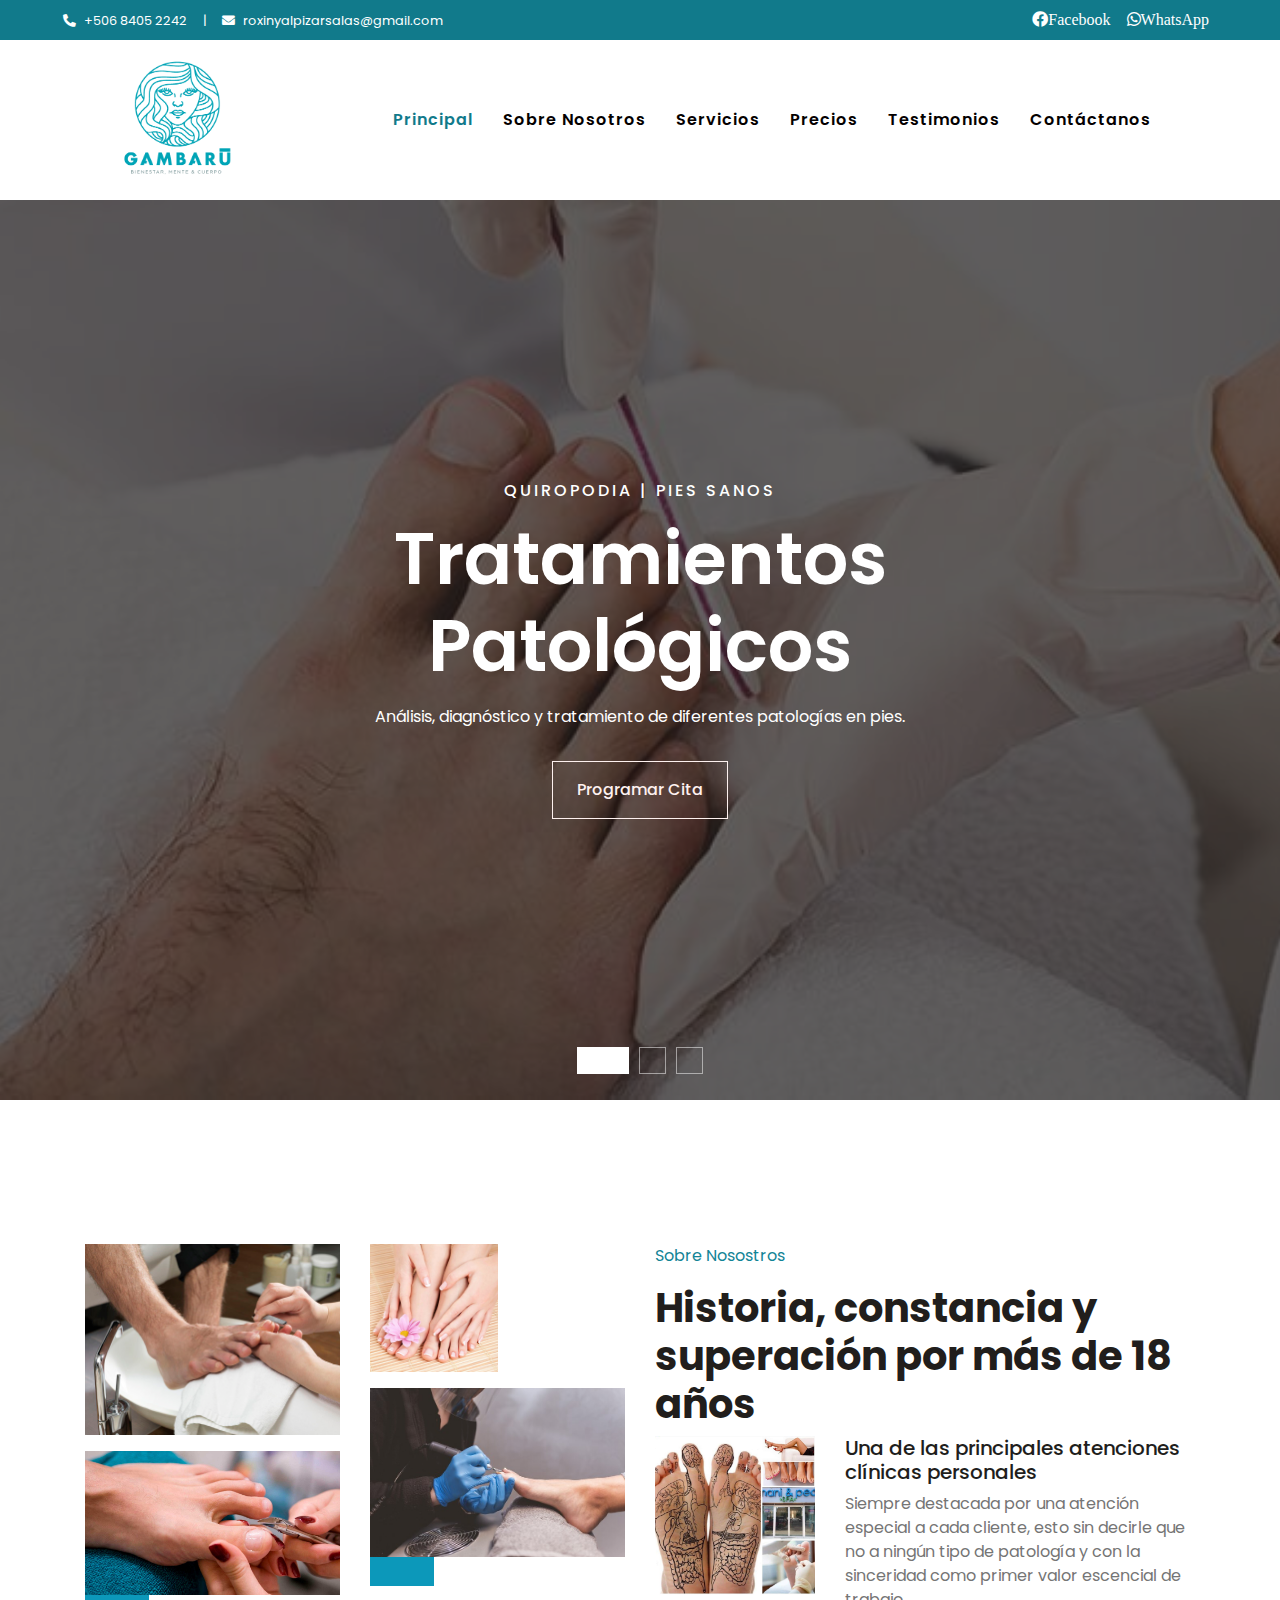
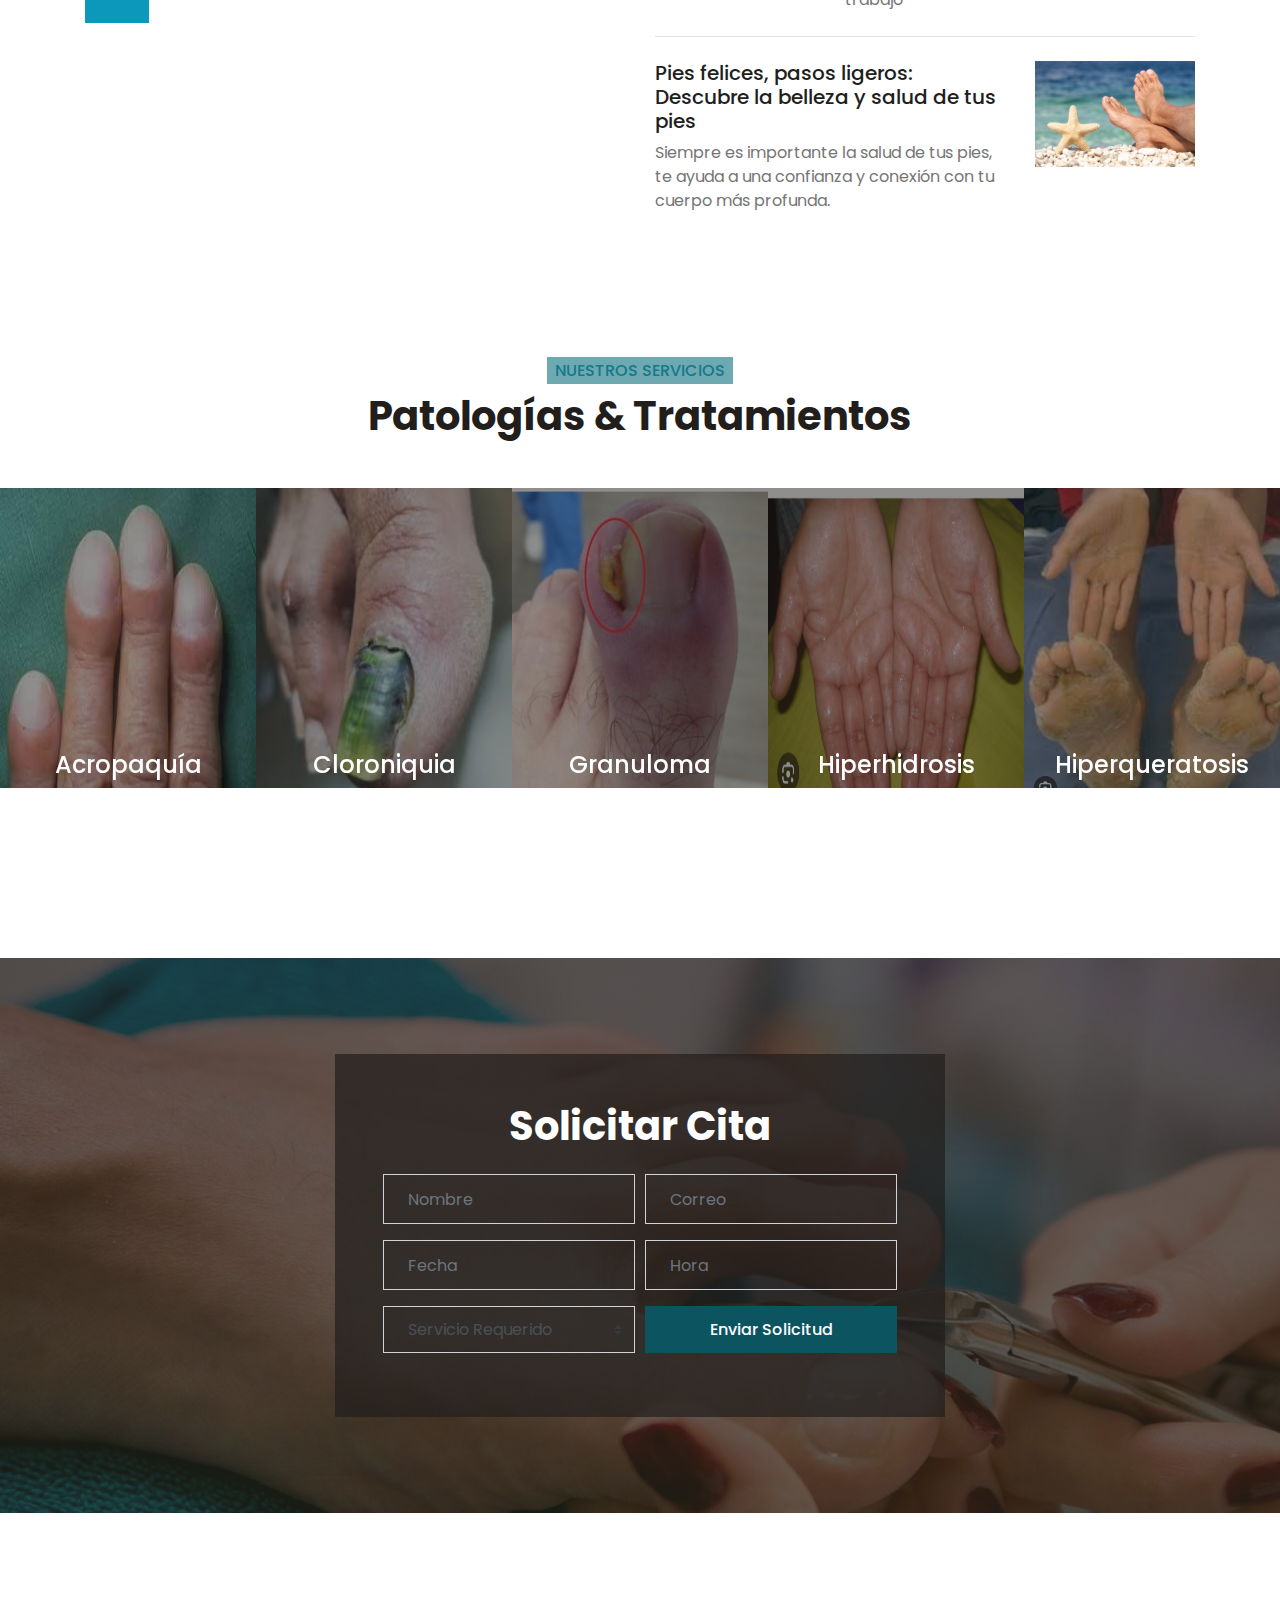
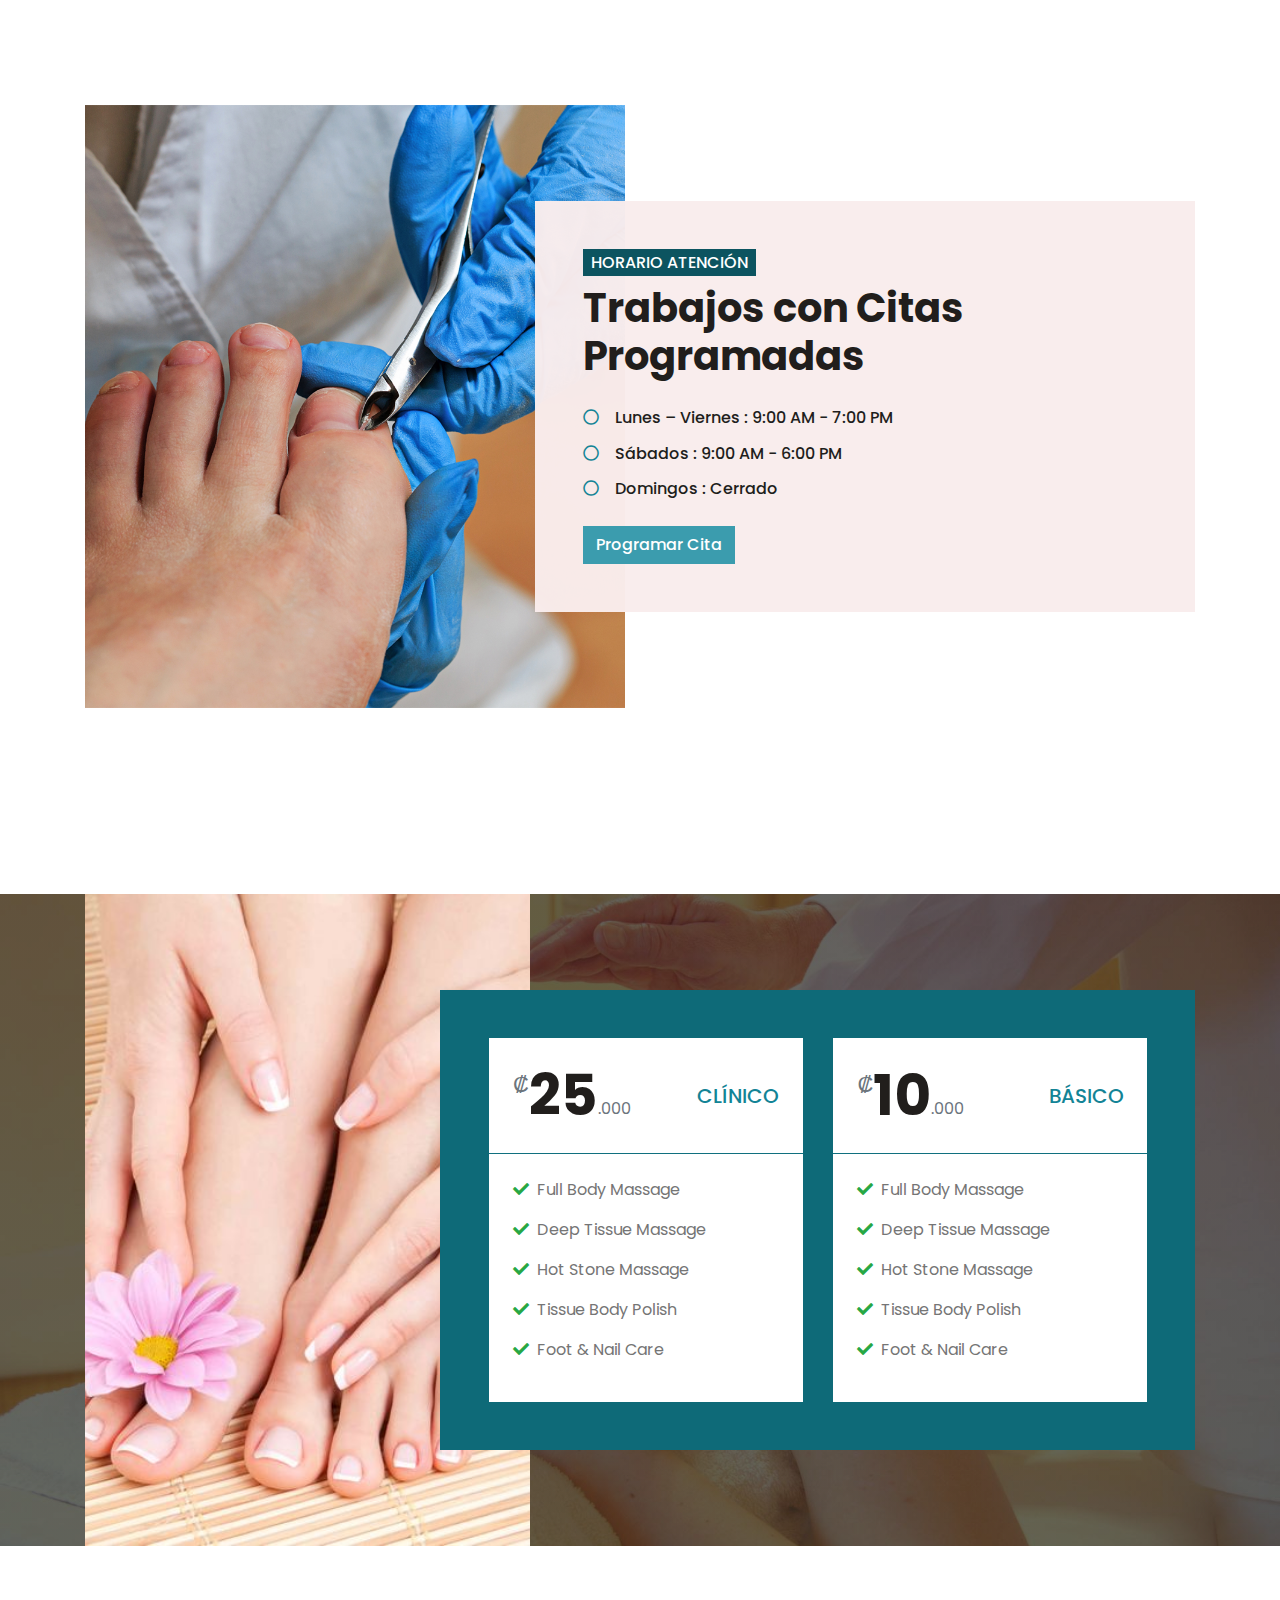
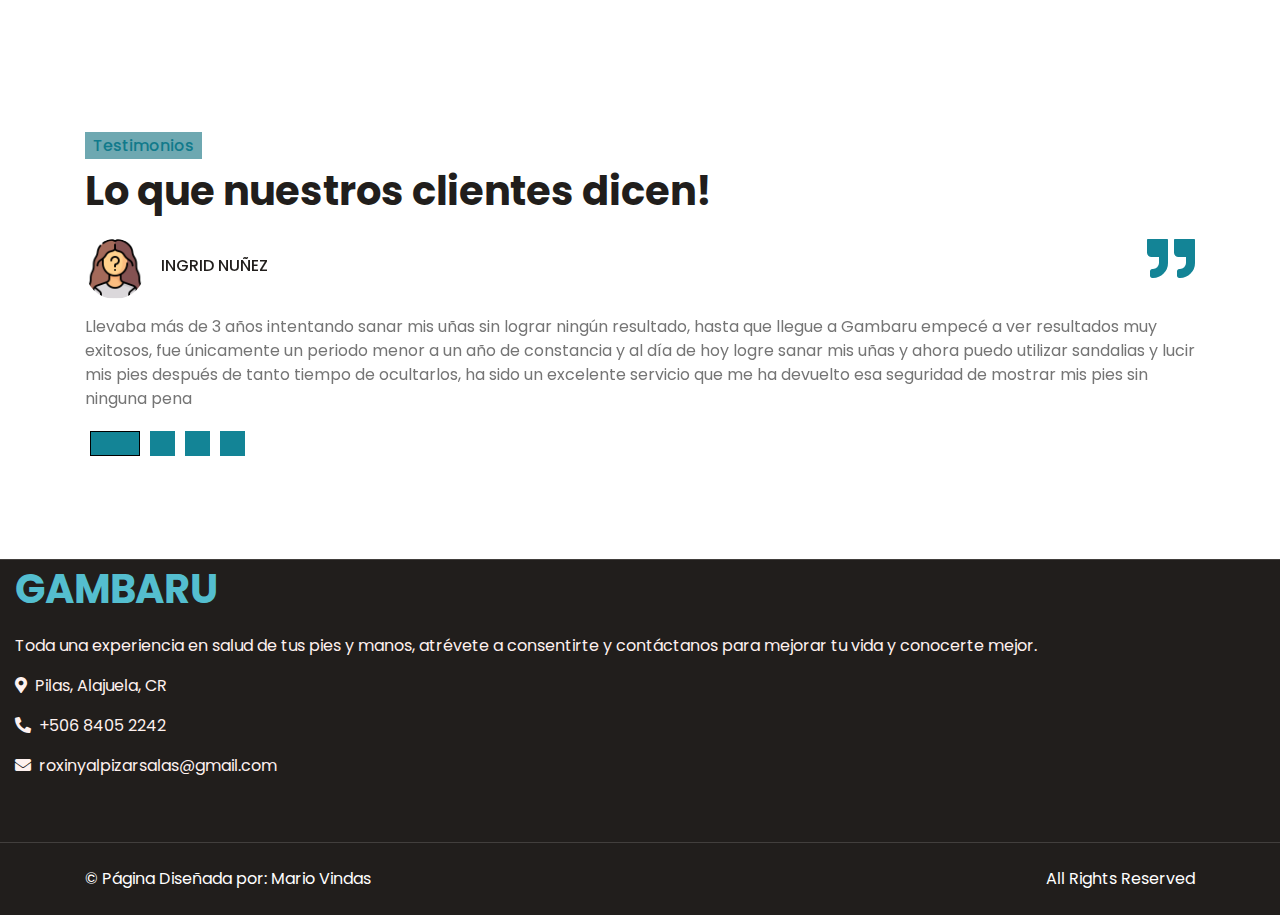
==== index.html @ f3745613 "avance2" ====
<!DOCTYPE html>
<html lang="en">

<head>
    <meta charset="utf-8">
    <title>GAMBARU - Quiropodia y Podología</title>
    <meta content="width=device-width, initial-scale=1.0" name="viewport">
    <meta content="Free HTML Templates" name="keywords">
    <meta content="Free HTML Templates" name="description">

    <!-- Favicon -->
    <link href="img/GAMBARU_LogoB_N.png" rel="icon">

    <!-- Google Web Fonts -->
    <link rel="preconnect" href="https://fonts.gstatic.com">
    <link href="https://fonts.googleapis.com/css2?family=Poppins:wght@400;500;600;700&display=swap" rel="stylesheet">

    <!-- Font Awesome -->
    <link href="https://cdnjs.cloudflare.com/ajax/libs/font-awesome/5.10.0/css/all.min.css" rel="stylesheet">

    <!-- Libraries Stylesheet -->
    <link href="lib/animate/animate.min.css" rel="stylesheet">
    <link href="lib/owlcarousel/assets/owl.carousel.min.css" rel="stylesheet">
    <link href="lib/tempusdominus/css/tempusdominus-bootstrap-4.min.css" rel="stylesheet" />

    <!-- Customized Bootstrap Stylesheet -->
    <link href="css/style.css" rel="stylesheet">
</head>

<body>
    <!-- Topbar Start -->
    <div class="container-fluid d-none d-lg-block" id="tpBar">
        <div class="row py-2 px-lg-5">
            <div class="col-lg-6 text-left mb-2 mb-lg-0">
                <div class="d-inline-flex align-items-center">
                    <small><i class="fa fa-phone-alt mr-2"></i>+506 8405 2242</small>
                    <small class="px-3">|</small>
                    <small><i class="fa fa-envelope mr-2"></i>roxinyalpizarsalas@gmail.com</small>
                </div>
            </div>
            <div class="col-lg-6 text-right" >
                <div class="d-inline-flex align-items-center">
                    <a class="text-primary px-2" href="https://www.facebook.com/roxiny.alpizar.1?mibextid=LQQJ4d" target="_blank">
                        <i class="fab fa-facebook" id="facImg">Facebook</i>
                    </a>
                    <a class="text-primary px-2" href="https://wa.me/84052242" target="_blank">
                        <i class="fab fa-whatsapp" id="WhatImg">WhatsApp</i>
                    </a>
                </div>
            </div>
        </div>
    </div>
    <!-- Topbar End -->


    <!-- Navbar Start -->
    <div class="container-fluid p-0">
        <nav class="navbar navbar-expand-lg bg-white navbar-light py-3 py-lg-0 px-lg-5">
            <a href="index.html" class="navbar-brand ml-lg-3">
                <img src="img/GAMBARU_LogoColor.png" alt="" id="imgNav">
            </a>
            <button type="button" class="navbar-toggler" data-toggle="collapse" data-target="#navbarCollapse">
                <span class="navbar-toggler-icon"></span>
            </button>
            <div class="collapse navbar-collapse justify-content-between px-lg-3" id="navbarCollapse">
                <div class="navbar-nav m-auto py-0">
                    <a href="index.html" class="nav-item nav-link active" id="colorNavFijo">Principal</a>
                    <a href="about.html" class="nav-item nav-link" id="colorNav">Sobre Nosotros</a>
                    <a href="service.html" class="nav-item nav-link" id="colorNav">Servicios</a>
                    <a href="price.html" class="nav-item nav-link" id="colorNav">Precios</a>
                    <a href="testimonial.html" class="nav-item nav-link" id="colorNav">Testimonios</a>
                    <a href="contact.html" class="nav-item nav-link" id="colorNav">Contáctanos</a>
                </div>
            </div>
        </nav>
    </div>
    <!-- Navbar End -->


    <!-- Carousel Start -->
    <div class="container-fluid p-0 mb-5 pb-5">
        <div id="header-carousel" class="carousel slide carousel-fade" data-ride="carousel">
            <ol class="carousel-indicators">
                <li data-target="#header-carousel" data-slide-to="0" class="active"></li>
                <li data-target="#header-carousel" data-slide-to="1"></li>
                <li data-target="#header-carousel" data-slide-to="2"></li>
            </ol>
            <div class="carousel-inner">
                <div class="carousel-item position-relative active" style="min-height: 100vh;">
                    <img class="position-absolute w-100 h-100" src="img/car1.jpg" style="object-fit: cover;">
                    <div class="carousel-caption d-flex flex-column align-items-center justify-content-center">
                        <div class="p-3" style="max-width: 900px;">
                            <h6 class="text-white text-uppercase mb-3 animate__animated animate__fadeInDown" style="letter-spacing: 3px;">Quiropodia | Pies Sanos</h6>
                            <h3 class="display-3 text-capitalize text-white mb-3">Tratamientos Patológicos</h3>
                            <p class="mx-md-5 px-5">Análisis, diagnóstico y tratamiento de diferentes patologías en pies.</p>
                            <a class="btn btn-outline-light py-3 px-4 mt-3 animate__animated animate__fadeInUp" href="#">Programar Cita</a>
                        </div>
                    </div>
                </div>
                <div class="carousel-item position-relative" style="min-height: 100vh;">
                    <img class="position-absolute w-100 h-100" src="img/car5.jpg" style="object-fit: cover;">
                    <div class="carousel-caption d-flex flex-column align-items-center justify-content-center">
                        <div class="p-3" style="max-width: 900px;">
                            <h6 class="text-white text-uppercase mb-3 animate__animated animate__fadeInDown" style="letter-spacing: 3px;">Quiropodia | Pies Sanos</h6>
                            <h3 class="display-3 text-capitalize text-white mb-3">Pedicure Clínico</h3>
                            <p class="mx-md-5 px-5">Estilo profundo, fino y delicado de trabajar tus pies y mantenerlos saludables</p>
                            <a class="btn btn-outline-light py-3 px-4 mt-3 animate__animated animate__fadeInUp" href="#">Programar Cita</a>
                        </div>
                    </div>
                </div>
                <div class="carousel-item position-relative" style="min-height: 100vh;">
                    <img class="position-absolute w-100 h-100" src="img/car4.jpg" style="object-fit: cover;">
                    <div class="carousel-caption d-flex flex-column align-items-center justify-content-center">
                        <div class="p-3" style="max-width: 900px;">
                            <h6 class="text-white text-uppercase mb-3 animate__animated animate__fadeInDown" style="letter-spacing: 3px;">Quiropodia | Pies & Manos Saludables</h6>
                            <h3 class="display-3 text-capitalize text-white mb-3">Pedicure y Manicure Básicos</h3>
                            <p class="mx-md-5 px-5">Forma clásica, más superficial y de igual manera importante, de mantener tus pies y manos con una salud estupenda</p>
                            <a class="btn btn-outline-light py-3 px-4 mt-3 animate__animated animate__fadeInUp" href="#">Programar Cita</a>
                        </div>
                    </div>
                </div>
            </div>
        </div>
    </div>
    <!-- Carousel End -->


   <!-- About Start -->
   <div class="container-xxl py-5">
    <div class="container">
        <div class="row g-5">
            <div class="col-lg-6">
                <div class="row g-3">
                    <div class="col-6 text-end">
                        <img class="img-fluid bg-white w-100 mb-3 wow fadeIn" data-wow-delay="0.1s" src="./img/abo1.jpg" alt="">
                        <img class="img-fluid bg-white w-100 wow fadeIn" data-wow-delay="0.2s" src="./img/abo2.jpg" alt="">
                        <img class="img-fluid bg-white w-25 wow fadeIn" data-wow-delay="0.2s" src="./img/color/0C98BA.jfif" alt="">
                    </div>
                    <div class="col-6">
                        <img class="img-fluid bg-white w-50 mb-3 wow fadeIn" data-wow-delay="0.3s" src="./img/abo3.jpg" alt="">
                        <img class="img-fluid bg-white w-100 wow fadeIn" data-wow-delay="0.4s" src="./img/abo4.jpg" alt="">
                        <img class="img-fluid bg-white w-25 wow fadeIn" data-wow-delay="0.2s" src="./img/color/0C98BA.jfif" alt="">
                    </div>
                </div>
            </div>
            <div class="col-lg-6 wow fadeIn" data-wow-delay="0.5s">
                <div class="section-title">
                    <p class="fs-5 fw-medium fst-italic text-primary">Sobre Nosostros</p>
                    <h1 class="display-6">Historia, constancia y superación por más de 18 años</h1>
                </div>
                <div class="row g-3 mb-4">
                    <div class="col-sm-4">
                        <img class="img-fluid bg-white w-100" src="./img/about3.jpg" alt="">
                    </div>
                    <div class="col-sm-8">
                        <h5>Una de las principales atenciones clínicas personales</h5>
                        <p class="mb-0">Siempre destacada por una atención especial a cada cliente, esto sin decirle que no a ningún tipo de patología y con la sinceridad como primer valor escencial de trabajo</p>
                    </div>
                </div>
                <div class="border-top mb-4"></div>
                <div class="row g-3">
                    <div class="col-sm-8">
                        <h5>Pies felices, pasos ligeros: Descubre la belleza y salud de tus pies</h5>
                        <p class="mb-0">Siempre es importante la salud de tus pies, te ayuda a una confianza y conexión con tu cuerpo más profunda.</p>
                    </div>
                    <div class="col-sm-4">
                        <img class="img-fluid bg-white w-100" src="./img/about2.jpg" alt="">
                    </div>
                </div>
            </div>
        </div>
        <div class="row g-5">
            
        </div>
    </div>
    </div>
    <!-- About End -->


    <!-- Servicios Start -->
    <div class="container-fluid px-0 py-5 my-5">
        <div class="row mx-0 justify-content-center text-center">
            <div class="col-lg-6">
                <h6 class="d-inline-block  text-uppercase py-1 px-2" id="testTitle">Nuestros Servicios</h6>
                <h1>Patologías & Tratamientos</h1>
            </div>
        </div>
        <div class="owl-carousel service-carousel">
            <div class="service-item position-relative">
                <img class="img-fluid-pat" src="./img/servicios/Acropaquía.jpeg" alt="">
                <div class="service-text text-center">
                    <h4 class="text-white font-weight-medium px-3">Acropaquía</h4>
                    
                    <div class="w-100 bg-white text-center p-4" >
                        <a class="btn btn-primary" href="">Leer más</a>
                    </div>
                </div>
            </div>
            <div class="service-item position-relative">
                <img class="img-fluid-pat" src="./img/servicios/Cloroniquia.jpeg" alt="">
                <div class="service-text text-center">
                    <h4 class="text-white font-weight-medium px-3">Cloroniquia</h4>
                    
                    <div class="w-100 bg-white text-center p-4" >
                        <a class="btn btn-primary" href="">Leer más</a>
                    </div>
                </div>
            </div>
            <div class="service-item position-relative">
                <img class="img-fluid-pat" src="./img/servicios/Granuloma.jpeg" alt="">
                <div class="service-text text-center">
                    <h4 class="text-white font-weight-medium px-3">Granuloma</h4>
                    
                    <div class="w-100 bg-white text-center p-4" >
                        <a class="btn btn-primary" href="">Leer más</a>
                    </div>
                </div>
            </div>
            <div class="service-item position-relative">
                <img class="img-fluid-pat" src="./img/servicios/Hiperhidrosis.jpeg" alt="">
                <div class="service-text text-center">
                    <h4 class="text-white font-weight-medium px-3">Hiperhidrosis</h4>
                    
                    <div class="w-100 bg-white text-center p-4" >
                        <a class="btn btn-primary" href="">Leer más</a>
                    </div>
                </div>
            </div>
            <div class="service-item position-relative">
                <img class="img-fluid-pat" src="./img/servicios/Hiperqueratosis.jpeg" alt="">
                <div class="service-text text-center">
                    <h4 class="text-white font-weight-medium px-3">Hiperqueratosis</h4>
                    
                    <div class="w-100 bg-white text-center p-4" >
                        <a class="btn btn-primary" href="">Leer más</a>
                    </div>
                </div>
            </div>
            <div class="service-item position-relative">
                <img class="img-fluid-pat" src="./img/servicios/Melanoma.jpeg" alt="">
                <div class="service-text text-center">
                    <h4 class="text-white font-weight-medium px-3">Melanoma</h4>
                    
                    <div class="w-100 bg-white text-center p-4" >
                        <a class="btn btn-primary" href="">Leer más</a>
                    </div>
                </div>
            </div>
            <div class="service-item position-relative">
                <img class="img-fluid-pat" src="./img/servicios/Melanoquia.jpeg" alt="">
                <div class="service-text text-center">
                    <h4 class="text-white font-weight-medium px-3">Melanoquia</h4>
                    
                    <div class="w-100 bg-white text-center p-4" >
                        <a class="btn btn-primary" href="">Leer más</a>
                    </div>
                </div>
            </div>
            <div class="service-item position-relative">
                <img class="img-fluid-pat" src="./img/servicios/Onicocriptosis.jpeg" alt="">
                <div class="service-text text-center">
                    <h4 class="text-white font-weight-medium px-3">Onicocriptosis</h4>
                    
                    <div class="w-100 bg-white text-center p-4" >
                        <a class="btn btn-primary" href="">Leer más</a>
                    </div>
                </div>
            </div>
            <div class="service-item position-relative">
                <img class="img-fluid-pat" src="./img/servicios/onicodistroficas.jpeg" alt="">
                <div class="service-text text-center">
                    <h4 class="text-white font-weight-medium px-3">Onicodistroficas</h4>
                    
                    <div class="w-100 bg-white text-center p-4" >
                        <a class="btn btn-primary" href="">Leer más</a>
                    </div>
                </div>
            </div>
            <div class="service-item position-relative">
                <img class="img-fluid-pat" src="./img/servicios/Onicofosis.jpeg" alt="">
                <div class="service-text text-center">
                    <h4 class="text-white font-weight-medium px-3">Onicofosis</h4>
                    
                    <div class="w-100 bg-white text-center p-4" >
                        <a class="btn btn-primary" href="">Leer más</a>
                    </div>
                </div>
            </div>
            <div class="service-item position-relative">
                <img class="img-fluid-pat" src="./img/servicios/Onicolisis.jpeg" alt="">
                <div class="service-text text-center">
                    <h4 class="text-white font-weight-medium px-3">Onicolisis</h4>
                    
                    <div class="w-100 bg-white text-center p-4" >
                        <a class="btn btn-primary" href="">Leer más</a>
                    </div>
                </div>
            </div>
            <div class="service-item position-relative">
                <img class="img-fluid-pat" src="./img/servicios/Onicomadesis.jpeg" alt="">
                <div class="service-text text-center">
                    <h4 class="text-white font-weight-medium px-3">Onicomadesis</h4>
                    
                    <div class="w-100 bg-white text-center p-4" >
                        <a class="btn btn-primary" href="">Leer más</a>
                    </div>
                </div>
            </div>
            <div class="service-item position-relative">
                <img class="img-fluid-pat" src="./img/servicios/Onicomicosis.jpeg" alt="">
                <div class="service-text text-center">
                    <h4 class="text-white font-weight-medium px-3">Onicomicosis</h4>
                    
                    <div class="w-100 bg-white text-center p-4" >
                        <a class="btn btn-primary" href="">Leer más</a>
                    </div>
                </div>
            </div>
            <div class="service-item position-relative">
                <img class="img-fluid-pat" src="./img/servicios/Onicotilomania.jpeg" alt="">
                <div class="service-text text-center">
                    <h4 class="text-white font-weight-medium px-3">Onicotilomania</h4>
                    
                    <div class="w-100 bg-white text-center p-4" >
                        <a class="btn btn-primary" href="">Leer más</a>
                    </div>
                </div>
            </div>
            <div class="service-item position-relative">
                <img class="img-fluid-pat" src="./img/servicios/Paroniquia aguda y crónica.jpeg" alt="">
                <div class="service-text text-center">
                    <h4 class="text-white font-weight-medium px-3">Paroniquia</h4>
                    
                    <div class="w-100 bg-white text-center p-4" >
                        <a class="btn btn-primary" href="">Leer más</a>
                    </div>
                </div>
            </div>
            <div class="service-item position-relative">
                <img class="img-fluid-pat" src="./img/servicios/Pie de atleta.jpeg" alt="">
                <div class="service-text text-center">
                    <h4 class="text-white font-weight-medium px-3">Pie de atleta</h4>
                    
                    <div class="w-100 bg-white text-center p-4" >
                        <a class="btn btn-primary" href="">Leer más</a>
                    </div>
                </div>
            </div>
            <div class="service-item position-relative">
                <img class="img-fluid-pat" src="./img/servicios/Retroniquia.jpeg" alt="">
                <div class="service-text text-center">
                    <h4 class="text-white font-weight-medium px-3">Retroniquia</h4>
                    <div class="w-100 bg-white text-center p-4" >
                        <a class="btn btn-primary" href="">Leer más</a>
                    </div>
                </div>
            </div>
            <div class="service-item position-relative">
                <img class="img-fluid-pat" src="./img/servicios/Uñas terry.jpeg" alt="">
                <div class="service-text text-center">
                    <h4 class="text-white font-weight-medium px-3">Uñas terry</h4>
                    
                    <div class="w-100 bg-white text-center p-4" >
                        <a class="btn btn-primary" href="">Leer más</a>
                    </div>
                </div>
            </div>
        </div>
        <div class="espacio">
        </div>
        <div class="row justify-content-center bg-appointment mx-0">
            <div class="col-lg-6 py-5">
                <div class="p-5 my-5" style="background: rgba(33, 30, 28, 0.7);">
                    <h1 class="text-white text-center mb-4">Solicitar Cita</h1>
                    <form>
                        <div class="form-row">
                            <div class="col-sm-6">
                                <div class="form-group">
                                    <input type="text" class="form-control bg-transparent p-4" placeholder="Nombre" required="required" />
                                </div>
                            </div>
                            <div class="col-sm-6">
                                <div class="form-group">
                                    <input type="email" class="form-control bg-transparent p-4" placeholder="Correo" required="required" />
                                </div>
                            </div>
                        </div>
                        <div class="form-row">
                            <div class="col-sm-6">
                                <div class="form-group">
                                    <div class="date" id="date" data-target-input="nearest">
                                        <input type="text" class="form-control bg-transparent p-4 datetimepicker-input" placeholder="Fecha" data-target="#date" data-toggle="datetimepicker"/>
                                    </div>
                                </div>
                            </div>
                            <div class="col-sm-6">
                                <div class="form-group">
                                    <div class="time" id="time" data-target-input="nearest">
                                        <input type="text" class="form-control bg-transparent p-4 datetimepicker-input" placeholder="Hora" data-target="#time" data-toggle="datetimepicker"/>
                                    </div>
                                </div>
                            </div>
                        </div>
                        <div class="form-row">
                            <div class="col-sm-6">
                                <div class="form-group">
                                    <select class="custom-select bg-transparent px-4" style="height: 47px;">
                                        <option selected>Servicio Requerido</option>
                                        <option value="1">Quiropodia</option>
                                        <option value="2">Manicura</option>
                                        <option value="3">Otros Servicios</option>
                                    </select>
                                </div>
                            </div>
                            <div class="col-sm-6">
                                <button class="btn btn-primary btn-block" type="submit" style="height: 47px;" id="horAten">Enviar Solicitud</button>
                            </div>
                        </div>
                    </form>
                </div>
            </div>
        </div>
    </div>
    <!-- Servicios End -->

    
    <!-- Horas de Servicio Start -->
    <div class="container-fluid py-5">
        <div class="container py-5">
            <div class="row">
                <div class="col-lg-6" style="min-height: 500px;">
                    <div class="position-relative h-100">
                        <img class="position-absolute w-100 h-100" src="img/Podologiaareaespecifica.png" style="object-fit: cover;">
                    </div>
                </div>
                <div class="col-lg-6 pt-5 pb-lg-5">
                    <div class="hours-text p-4 p-lg-5 my-lg-5" id="cuadHor">
                        <h6 class="d-inline-block text-white text-uppercase  py-1 px-2" id="horAten">Horario Atención</h6>
                        <h1 class="mb-4">Trabajos con Citas Programadas</h1>
                        <ul class="list-inline">
                            <li class="h6 py-1"><i class="far fa-circle text-primary mr-3"></i>Lunes – Viernes : 9:00 AM - 7:00 PM</li>
                            <li class="h6 py-1"><i class="far fa-circle text-primary mr-3"></i>Sábados : 9:00 AM - 6:00 PM</li>
                            <li class="h6 py-1"><i class="far fa-circle text-primary mr-3"></i>Domingos : Cerrado</li>
                        </ul>
                        <a href="" class="btn btn-primary mt-2" id="horAtenBut">Programar Cita</a>
                    </div>
                </div>
            </div>
        </div>
    </div>
    <!--  Horas de Servicio End -->


    <!-- Pricing Start -->
    <div class="container-fluid bg-pricing" style="margin: 90px 0;">
        <div class="container">
            <div class="row">
                <div class="col-lg-5" style="min-height: 500px;">
                    <div class="position-relative h-100">
                        <img class="position-absolute w-100 h-100" src="./img/abo3.jpg" style="object-fit: cover;">
                    </div>
                </div>
                <div class="col-lg-7 pt-5 pb-lg-5">
                    <div class="pricing-text p-4 p-lg-5 my-lg-5" id="cuadPrec">
                        <div class="owl-carousel pricing-carousel">
                            <div class="bg-white" >
                                <div class="d-flex align-items-center justify-content-between border-bottom border-primary p-4" id="borderColor">
                                    <h1 class="display-4 mb-0">
                                        <small class="align-top text-muted font-weight-medium" style="font-size: 22px; line-height: 45px;">₡</small>25<small class="align-bottom text-muted font-weight-normal" style="font-size: 16px; line-height: 40px;">.000</small>
                                    </h1>
                                    <h5 class="text-primary text-uppercase m-0">Clínico</h5>
                                </div>
                                <div class="p-4" >
                                    <p><i class="fa fa-check text-success mr-2"></i>Full Body Massage</p>
                                    <p><i class="fa fa-check text-success mr-2"></i>Deep Tissue Massage</p>
                                    <p><i class="fa fa-check text-success mr-2"></i>Hot Stone Massage</p>
                                    <p><i class="fa fa-check text-success mr-2"></i>Tissue Body Polish</p>
                                    <p><i class="fa fa-check text-success mr-2"></i>Foot & Nail Care</p>
                                </div>
                            </div>
                            <div class="bg-white">
                                <div class="d-flex align-items-center justify-content-between border-bottom border-primary p-4">
                                    <h1 class="display-4 mb-0">
                                        <small class="align-top text-muted font-weight-medium" style="font-size: 22px; line-height: 45px;">₡</small>10<small class="align-bottom text-muted font-weight-normal" style="font-size: 16px; line-height: 40px;">.000</small>
                                    </h1>
                                    <h5 class="text-primary text-uppercase m-0">Básico</h5>
                                </div>
                                <div class="p-4">
                                    <p><i class="fa fa-check text-success mr-2"></i>Full Body Massage</p>
                                    <p><i class="fa fa-check text-success mr-2"></i>Deep Tissue Massage</p>
                                    <p><i class="fa fa-check text-success mr-2"></i>Hot Stone Massage</p>
                                    <p><i class="fa fa-check text-success mr-2"></i>Tissue Body Polish</p>
                                    <p><i class="fa fa-check text-success mr-2"></i>Foot & Nail Care</p>
                                </div>
                            </div>
                            <div class="bg-white">
                                <div class="d-flex align-items-center justify-content-between border-bottom border-primary p-4">
                                    <h1 class="display-4 mb-0">
                                        <small class="align-top text-muted font-weight-medium" style="font-size: 22px; line-height: 45px;">₡</small>8<small class="align-bottom text-muted font-weight-medium" style="font-size: 16px; line-height: 40px;">.000</small>
                                    </h1>
                                    <h5 class="text-primary text-uppercase m-0">Manicura</h5>
                                </div>
                                <div class="p-4">
                                    <p><i class="fa fa-check text-success mr-2"></i>Full Body Massage</p>
                                    <p><i class="fa fa-check text-success mr-2"></i>Deep Tissue Massage</p>
                                    <p><i class="fa fa-check text-success mr-2"></i>Hot Stone Massage</p>
                                    <p><i class="fa fa-check text-success mr-2"></i>Tissue Body Polish</p>
                                    <p><i class="fa fa-check text-success mr-2"></i>Foot & Nail Care</p>
                                </div>
                            </div>
                        </div>
                    </div>
                </div>
            </div>
        </div>
    </div>
    <!-- Pricing End -->
 


    <!-- Testimonial Start -->
    <div class="container-fluid py-5">
        <div class="container py-5">
            <div class="row align-items-center">
                <div class="col-lg-12">
                    <h6 class="d-inline-block  py-1 px-2" id="testTitle">Testimonios</h6>
                    <h1 class="mb-4">Lo que nuestros clientes dicen!</h1>
                    <div class="owl-carousel testimonial-carousel">
                        <div class="position-relative">
                            <i class="fa fa-3x fa-quote-right  position-absolute" style="top: -6px; right: 0;" id="iconTest"></i>
                            <div class="d-flex align-items-center mb-3">
                                <img class="img-fluid rounded-circle" src="./img/anonimaMujer.png" style="width: 60px; height: 60px;" alt="">
                                <div class="ml-3">
                                    <h6 class="text-uppercase">Ingrid Nuñez</h6>
                                </div>
                            </div>
                            <p class="m-0">Llevaba más de 3 años intentando sanar mis uñas sin lograr ningún resultado, hasta que llegue a Gambaru empecé a ver  resultados muy exitosos, fue únicamente un periodo menor a un año de constancia y al día de hoy logre sanar mis uñas y ahora puedo utilizar sandalias y lucir mis pies después de tanto tiempo de ocultarlos, ha sido un excelente servicio que me ha devuelto esa seguridad de mostrar mis pies sin ninguna pena</p>
                        </div>
                        <div class="position-relative">
                            <i class="fa fa-3x fa-quote-right  position-absolute" style="top: -6px; right: 0;" id="iconTest"></i>
                            <div class="d-flex align-items-center mb-3">
                                <img class="img-fluid rounded-circle" src="img/anonimoHombre.jpg" style="width: 60px; height: 60px;" alt="">
                                <div class="ml-3">
                                    <h6 class="text-uppercase">Johnny Jimenez</h6>
                                    
                                </div>
                            </div>
                            <p class="m-0">La atención, la calidez, la calidad del servicio, y el resultado final es por mucho extraordinario. He probado este mismo servicio en otros lugares y ninguno se compara con el de Roxiny por lo que no lo cambio por nada. Desde entonces mis pies han mejorado sustancialmente eso sin contar con lo relajados que quedan despues del masaje que es un plus que no lo ofrece la competencia. La recomiendo al 100% y les aseguro que no quedaran defraudados.</p>
                        </div>
                        <div class="position-relative">
                            <i class="fa fa-3x fa-quote-right position-absolute" style="top: -6px; right: 0;" id="iconTest"></i>
                            <div class="d-flex align-items-center mb-3">
                                <img class="img-fluid rounded-circle" src="img/anonimoH2.jpg" style="width: 60px; height: 60px;" alt="">
                                <div class="ml-3">
                                    <h6 class="text-uppercase">Rubén Ramírez</h6>
                                    
                                </div>
                            </div>
                            <p class="m-0">La experiencia con mi manicurista fue relajante y logró dejarme las manos y uñas en excelente estado. Su habilidad para crear un ambiente relajante y brindar un servicio cuidadoso seguramente destaca.</p>
                        </div>
                        <div class="position-relative">
                            <i class="fa fa-3x fa-quote-right position-absolute" style="top: -6px; right: 0;" id="iconTest"></i>
                            <div class="d-flex align-items-center mb-3">
                                <img class="img-fluid rounded-circle" src="img/anonimoH2.jpg" style="width: 60px; height: 60px;" alt="">
                                <div class="ml-3">
                                    <h6 class="text-uppercase">Cristopher Cubero</h6>
                                    
                                </div>
                            </div>
                            <p class="m-0">Tenía un callo en punta que yo mismo me lo quitaba constantemente, sin embargo, cada vez se hacía más grande y más molesto, me dieron muy buenas referencias de Gambaru, y en cuestión de pocas sesiones mi callo desapareció, además de que me di cuenta que cortaba mal mis uñas y desde que se corrigió no se volvió a clavar esos picos dolorosos, les recomiendo mucho Gambaru, por que además de lo profesional, se van ahorrar muchísimo dinero sanando sus uñas</p>
                        </div>
                    </div>
                </div>
            </div>
        </div>
    </div>
    <!-- Testimonial End -->


    <!-- Footer Start -->
    <div class="container-fluid bg-dark text-light border-top" style="border-color: rgba(256, 256, 256, .15) !important;">
        <div class="row">
            <div class="col-lg-12 pr-lg-5 mb-5">
                <a href="index.html" class="navbar-brand">
                    <h1 class="mb-3" id="footTitle">GAMBARU</h1>
                </a>
                <p>Toda una experiencia en salud de tus pies y manos, atrévete a consentirte y contáctanos para mejorar tu vida y conocerte mejor.</p>
                <p><i class="fa fa-map-marker-alt mr-2"></i>Pilas, Alajuela, CR</p>
                <p><i class="fa fa-phone-alt mr-2"></i>+506 8405 2242</p>
                <p><i class="fa fa-envelope mr-2"></i>roxinyalpizarsalas@gmail.com</p>
            </div>
            
        </div>
    </div>
    <div class="container-fluid bg-dark text-light border-top py-4" style="border-color: rgba(256, 256, 256, .15) !important;">
        <div class="container">
            <div class="row">
                <div class="col-md-6 text-center text-md-left mb-3 mb-md-0">
                    <p class="m-0 text-white">&copy; <a href="#">Página Diseñada por: Mario Vindas</a></p>
                </div>
                <div class="col-md-6 text-center text-md-right">
                    <p class="m-0 text-white"> <a href="https://htmlcodex.com">All Rights Reserved</a></p>
                </div>
            </div>
        </div>
    </div>
    <!-- Footer End -->


    <!-- Back to Top -->
    <a href="#" class="btn btn-lg btn-primary back-to-top" id="butBacktop"><i class="fa fa-angle-double-up"></i></a>
   
   
    <!-- JavaScript Libraries -->
    <script src="https://code.jquery.com/jquery-3.4.1.min.js"></script>
    <script src="https://stackpath.bootstrapcdn.com/bootstrap/4.4.1/js/bootstrap.bundle.min.js"></script>
    <script src="lib/easing/easing.min.js"></script>
    <script src="lib/waypoints/waypoints.min.js"></script>
    <script src="lib/counterup/counterup.min.js"></script>
    <script src="lib/owlcarousel/owl.carousel.min.js"></script>
    <script src="lib/tempusdominus/js/moment.min.js"></script>
    <script src="lib/tempusdominus/js/moment-timezone.min.js"></script>
    <script src="lib/tempusdominus/js/tempusdominus-bootstrap-4.min.js"></script>

    <!-- Contact Javascript File -->
    <script src="mail/jqBootstrapValidation.min.js"></script>
    <script src="mail/contact.js"></script>

    <!-- Template Javascript -->
    <script src="js/main.js"></script>


</body>

</html>
---- css/style.css ----
/******* Bootstrap Theming ********/
/*!
 * Bootstrap v4.5.3 (https://getbootstrap.com/)
 * Copyright 2011-2020 The Bootstrap Authors
 * Copyright 2011-2020 Twitter, Inc.
 * Licensed under MIT (https://github.com/twbs/bootstrap/blob/main/LICENSE)
 */
 .espacio{
  height: 170px;
 }
 #servTitle{
  background-color: rgba(16, 112, 127, 0.608);
}
#cuadPrec{
  background-color: #0e6a78;
}
#borderColor{
  border-bottom: #138496;
  border-bottom-color: #138496;
}
#horAten{
  background-color: #0c5460;
  border-color: #0c5460;
}
#horAtenBut{
  background-color: #3b9cae;
  border-color: #3b9cae;
}
#cuadHor{
  background-color: rgba(249, 237, 237, 0.977);
  color: white;
}
#horAtenBut:hover{
  background-color: #1f4f57;
  border-color: #1f4f57;
}
#cuadColo{
  background-color: #138496;
  border-color: #138496;
}
#imgPat{
  margin: auto;
}
 #facImg{
  color: #FFFFFF;
 }
 #facImg:hover{
  color: rgb(13, 4, 190)
 }
 #WhatImg{
  color: #FFFFFF;
 }
 #WhatImg:hover{
  color: rgb(26, 190, 4);
 }
#tpBar{
  background-color: #117a8b;
  color: #FFFFFF;
}
#colorNavFijo{
  color: #117a8b;
}
#btnColor{
  background-color: #138496;
  border: #138496;
}
#colorNav{
  color: #040000;
}
#colorNav:hover{
  color: #117a8b;
}
#imgNav{
  width: auto;
  height: 150px;
}
:root {
  --blue: #007bzf;
  --indigo: #6610f2;
  --purple: #6f42c1;
  --pink: #e83e8c;
  --red: #dc3545;
  --orange: #fd7e14;
  --yellow: #ffc107;
  --green: #28a745;
  --teal: #20c997;
  --cyan: #17a2b8;
  --white: #fff;
  --gray: #6c757d;
  --gray-dark: #343a40;
  --primary: #92e1f9;
  --secondary: #6EBBF6;
  --success: #28a745;
  --info: #17a2b8;
  --warning: #ffc107;
  --danger: #dc3545;
  --light: #FEF1EF;
  --dark: #211E1C;
  --breakpoint-xs: 0;
  --breakpoint-sm: 576px;
  --breakpoint-md: 768px;
  --breakpoint-lg: 992px;
  --breakpoint-xl: 1200px;
  --font-family-sans-serif: "Poppins", sans-serif;
  --font-family-monospace: SFMono-Regular, Menlo, Monaco, Consolas, "Liberation Mono", "Courier New", monospace;
}


*,
*::before,
*::after {
  box-sizing: border-box;
}
#footTitle{
  color: #54becf;
}
#testTitle{
  background-color: rgba(16, 112, 127, 0.608);
  color: #117a8b;
}

html {
  font-family: sans-serif;
  line-height: 1.15;
  -webkit-text-size-adjust: 100%;
  -webkit-tap-highlight-color: rgba(0, 0, 0, 0);
}

article, aside, figcaption, figure, footer, header, hgroup, main, nav, section {
  display: block;
}

body {
  margin: 0;
  font-family: "Poppins", sans-serif;
  font-size: 1rem;
  font-weight: 400;
  line-height: 1.5;
  color: #757575;
  text-align: left;
  background-color: #fff;
}

[tabindex="-1"]:focus:not(:focus-visible) {
  outline: 0 !important;
}

hr {
  box-sizing: content-box;
  height: 0;
  overflow: visible;
}

h1, h2, h3, h4, h5, h6 {
  margin-top: 0;
  margin-bottom: 0.5rem;
}

p {
  margin-top: 0;
  margin-bottom: 1rem;
}

abbr[title],
abbr[data-original-title] {
  text-decoration: underline;
  text-decoration: underline dotted;
  cursor: help;
  border-bottom: 0;
  text-decoration-skip-ink: none;
}

address {
  margin-bottom: 1rem;
  font-style: normal;
  line-height: inherit;
}

ol,
ul,
dl {
  margin-top: 0;
  margin-bottom: 1rem;
}

ol ol,
ul ul,
ol ul,
ul ol {
  margin-bottom: 0;
}

dt {
  font-weight: 700;
}

dd {
  margin-bottom: .5rem;
  margin-left: 0;
}

blockquote {
  margin: 0 0 1rem;
}

b,
strong {
  font-weight: bolder;
}

small {
  font-size: 80%;
}

sub,
sup {
  position: relative;
  font-size: 75%;
  line-height: 0;
  vertical-align: baseline;
}

sub {
  bottom: -.25em;
}

sup {
  top: -.5em;
}

a {
  color: #ffffff;
  text-decoration: none;
  background-color: transparent;
}

a:hover {
  color: #1a8b8f;
  text-decoration: underline;
}

a:not([href]):not([class]) {
  color: inherit;
  text-decoration: none;
}

a:not([href]):not([class]):hover {
  color: inherit;
  text-decoration: none;
}

pre,
code,
kbd,
samp {
  font-family: SFMono-Regular, Menlo, Monaco, Consolas, "Liberation Mono", "Courier New", monospace;
  font-size: 1em;
}

pre {
  margin-top: 0;
  margin-bottom: 1rem;
  overflow: auto;
  -ms-overflow-style: scrollbar;
}

figure {
  margin: 0 0 1rem;
}

img {
  vertical-align: middle;
  border-style: none;
}

svg {
  overflow: hidden;
  vertical-align: middle;
}

table {
  border-collapse: collapse;
}

caption {
  padding-top: 0.75rem;
  padding-bottom: 0.75rem;
  color: #6c757d;
  text-align: left;
  caption-side: bottom;
}

th {
  text-align: inherit;
  text-align: -webkit-match-parent;
}

label {
  display: inline-block;
  margin-bottom: 0.5rem;
}

button {
  border-radius: 0;
}

button:focus {
  outline: 1px dotted;
  outline: 5px auto -webkit-focus-ring-color;
}

input,
button,
select,
optgroup,
textarea {
  margin: 0;
  font-family: inherit;
  font-size: inherit;
  line-height: inherit;
}

button,
input {
  overflow: visible;
}

button,
select {
  text-transform: none;
}

[role="button"] {
  cursor: pointer;
}

select {
  word-wrap: normal;
}

button,
[type="button"],
[type="reset"],
[type="submit"] {
  -webkit-appearance: button;
}

button:not(:disabled),
[type="button"]:not(:disabled),
[type="reset"]:not(:disabled),
[type="submit"]:not(:disabled) {
  cursor: pointer;
}

button::-moz-focus-inner,
[type="button"]::-moz-focus-inner,
[type="reset"]::-moz-focus-inner,
[type="submit"]::-moz-focus-inner {
  padding: 0;
  border-style: none;
}

input[type="radio"],
input[type="checkbox"] {
  box-sizing: border-box;
  padding: 0;
}

textarea {
  overflow: auto;
  resize: vertical;
}

fieldset {
  min-width: 0;
  padding: 0;
  margin: 0;
  border: 0;
}

legend {
  display: block;
  width: 100%;
  max-width: 100%;
  padding: 0;
  margin-bottom: .5rem;
  font-size: 1.5rem;
  line-height: inherit;
  color: inherit;
  white-space: normal;
}

@media (max-width: 1200px) {
  legend {
    font-size: calc(1.275rem + 0.3vw) ;
  }
}

progress {
  vertical-align: baseline;
}

[type="number"]::-webkit-inner-spin-button,
[type="number"]::-webkit-outer-spin-button {
  height: auto;
}

[type="search"] {
  outline-offset: -2px;
  -webkit-appearance: none;
}

[type="search"]::-webkit-search-decoration {
  -webkit-appearance: none;
}

::-webkit-file-upload-button {
  font: inherit;
  -webkit-appearance: button;
}

output {
  display: inline-block;
}

summary {
  display: list-item;
  cursor: pointer;
}

template {
  display: none;
}

[hidden] {
  display: none !important;
}

h1, h2, h3, h4, h5, h6,
.h1, .h2, .h3, .h4, .h5, .h6 {
  margin-bottom: 0.5rem;
  font-weight: 500;
  line-height: 1.2;
  color: #211E1C;
}

h1, .h1 {
  font-size: 2.5rem;
}

@media (max-width: 1200px) {
  h1, .h1 {
    font-size: calc(1.375rem + 1.5vw) ;
  }
}

h2, .h2 {
  font-size: 2rem;
}

@media (max-width: 1200px) {
  h2, .h2 {
    font-size: calc(1.325rem + 0.9vw) ;
  }
}

h3, .h3 {
  font-size: 1.75rem;
}

@media (max-width: 1200px) {
  h3, .h3 {
    font-size: calc(1.3rem + 0.6vw) ;
  }
}

h4, .h4 {
  font-size: 1.5rem;
}

@media (max-width: 1200px) {
  h4, .h4 {
    font-size: calc(1.275rem + 0.3vw) ;
  }
}

h5, .h5 {
  font-size: 1.25rem;
}

h6, .h6 {
  font-size: 1rem;
}

.lead {
  font-size: 1.25rem;
  font-weight: 300;
}

.display-1 {
  font-size: 6rem;
  font-weight: 300;
  line-height: 1.2;
}

@media (max-width: 1200px) {
  .display-1 {
    font-size: calc(1.725rem + 5.7vw) ;
  }
}

.display-2 {
  font-size: 5.5rem;
  font-weight: 300;
  line-height: 1.2;
}

@media (max-width: 1200px) {
  .display-2 {
    font-size: calc(1.675rem + 5.1vw) ;
  }
}

.display-3 {
  font-size: 4.5rem;
  font-weight: 300;
  line-height: 1.2;
}

@media (max-width: 1200px) {
  .display-3 {
    font-size: calc(1.575rem + 3.9vw) ;
  }
}

.display-4 {
  font-size: 3.5rem;
  font-weight: 300;
  line-height: 1.2;
}

@media (max-width: 1200px) {
  .display-4 {
    font-size: calc(1.475rem + 2.7vw) ;
  }
}

hr {
  margin-top: 1rem;
  margin-bottom: 1rem;
  border: 0;
  border-top: 1px solid rgba(0, 0, 0, 0.1);
}

small,
.small {
  font-size: 80%;
  font-weight: 400;
}

mark,
.mark {
  padding: 0.2em;
  background-color: #fcf8e3;
}

.list-unstyled {
  padding-left: 0;
  list-style: none;
}

.list-inline {
  padding-left: 0;
  list-style: none;
}

.list-inline-item {
  display: inline-block;
}

.list-inline-item:not(:last-child) {
  margin-right: 0.5rem;
}

.initialism {
  font-size: 90%;
  text-transform: uppercase;
}

.blockquote {
  margin-bottom: 1rem;
  font-size: 1.25rem;
}

.blockquote-footer {
  display: block;
  font-size: 80%;
  color: #6c757d;
}

.blockquote-footer::before {
  content: "\2014\00A0";
}

.img-fluid {
  max-width: 100%;
  height: auto;
}
.img-fluid-pat {
  max-width: 100%;
  height: 300px;
}

.img-thumbnail {
  padding: 0.25rem;
  background-color: #fff;
  border: 1px solid #dee2e6;
  max-width: 100%;
  height: auto;
}

.figure {
  display: inline-block;
}

.figure-img {
  margin-bottom: 0.5rem;
  line-height: 1;
}

.figure-caption {
  font-size: 90%;
  color: #6c757d;
}

code {
  font-size: 87.5%;
  color: #e83e8c;
  word-wrap: break-word;
}

a > code {
  color: inherit;
}

kbd {
  padding: 0.2rem 0.4rem;
  font-size: 87.5%;
  color: #fff;
  background-color: #212529;
}

kbd kbd {
  padding: 0;
  font-size: 100%;
  font-weight: 700;
}

pre {
  display: block;
  font-size: 87.5%;
  color: #212529;
}

pre code {
  font-size: inherit;
  color: inherit;
  word-break: normal;
}

.pre-scrollable {
  max-height: 340px;
  overflow-y: scroll;
}

.container,
.container-fluid,
.container-sm,
.container-md,
.container-lg,
.container-xl {
  width: 100%;
  padding-right: 15px;
  padding-left: 15px;
  margin-right: auto;
  margin-left: auto;
}

@media (min-width: 576px) {
  .container, .container-sm {
    max-width: 540px;
  }
}

@media (min-width: 768px) {
  .container, .container-sm, .container-md {
    max-width: 720px;
  }
}

@media (min-width: 992px) {
  .container, .container-sm, .container-md, .container-lg {
    max-width: 960px;
  }
}

@media (min-width: 1200px) {
  .container, .container-sm, .container-md, .container-lg, .container-xl {
    max-width: 1140px;
  }
}

.row {
  display: flex;
  flex-wrap: wrap;
  margin-right: -15px;
  margin-left: -15px;
}

.no-gutters {
  margin-right: 0;
  margin-left: 0;
}

.no-gutters > .col,
.no-gutters > [class*="col-"] {
  padding-right: 0;
  padding-left: 0;
}

.col-1, .col-2, .col-3, .col-4, .col-5, .col-6, .col-7, .col-8, .col-9, .col-10, .col-11, .col-12, .col,
.col-auto, .col-sm-1, .col-sm-2, .col-sm-3, .col-sm-4, .col-sm-5, .col-sm-6, .col-sm-7, .col-sm-8, .col-sm-9, .col-sm-10, .col-sm-11, .col-sm-12, .col-sm,
.col-sm-auto, .col-md-1, .col-md-2, .col-md-3, .col-md-4, .col-md-5, .col-md-6, .col-md-7, .col-md-8, .col-md-9, .col-md-10, .col-md-11, .col-md-12, .col-md,
.col-md-auto, .col-lg-1, .col-lg-2, .col-lg-3, .col-lg-4, .col-lg-5, .col-lg-6, .col-lg-7, .col-lg-8, .col-lg-9, .col-lg-10, .col-lg-11, .col-lg-12, .col-lg,
.col-lg-auto, .col-xl-1, .col-xl-2, .col-xl-3, .col-xl-4, .col-xl-5, .col-xl-6, .col-xl-7, .col-xl-8, .col-xl-9, .col-xl-10, .col-xl-11, .col-xl-12, .col-xl,
.col-xl-auto {
  position: relative;
  width: 100%;
  padding-right: 15px;
  padding-left: 15px;
}

.col {
  flex-basis: 0;
  flex-grow: 1;
  max-width: 100%;
}

.row-cols-1 > * {
  flex: 0 0 100%;
  max-width: 100%;
}

.row-cols-2 > * {
  flex: 0 0 50%;
  max-width: 50%;
}

.row-cols-3 > * {
  flex: 0 0 33.33333%;
  max-width: 33.33333%;
}

.row-cols-4 > * {
  flex: 0 0 25%;
  max-width: 25%;
}

.row-cols-5 > * {
  flex: 0 0 20%;
  max-width: 20%;
}

.row-cols-6 > * {
  flex: 0 0 16.66667%;
  max-width: 16.66667%;
}

.col-auto {
  flex: 0 0 auto;
  width: auto;
  max-width: 100%;
}

.col-1 {
  flex: 0 0 8.33333%;
  max-width: 8.33333%;
}

.col-2 {
  flex: 0 0 16.66667%;
  max-width: 16.66667%;
}

.col-3 {
  flex: 0 0 25%;
  max-width: 25%;
}

.col-4 {
  flex: 0 0 33.33333%;
  max-width: 33.33333%;
}

.col-5 {
  flex: 0 0 41.66667%;
  max-width: 41.66667%;
}

.col-6 {
  flex: 0 0 50%;
  max-width: 50%;
}

.col-7 {
  flex: 0 0 58.33333%;
  max-width: 58.33333%;
}

.col-8 {
  flex: 0 0 66.66667%;
  max-width: 66.66667%;
}

.col-9 {
  flex: 0 0 75%;
  max-width: 75%;
}

.col-10 {
  flex: 0 0 83.33333%;
  max-width: 83.33333%;
}

.col-11 {
  flex: 0 0 91.66667%;
  max-width: 91.66667%;
}

.col-12 {
  flex: 0 0 100%;
  max-width: 100%;
}

.order-first {
  order: -1;
}

.order-last {
  order: 13;
}

.order-0 {
  order: 0;
}

.order-1 {
  order: 1;
}

.order-2 {
  order: 2;
}

.order-3 {
  order: 3;
}

.order-4 {
  order: 4;
}

.order-5 {
  order: 5;
}

.order-6 {
  order: 6;
}

.order-7 {
  order: 7;
}

.order-8 {
  order: 8;
}

.order-9 {
  order: 9;
}

.order-10 {
  order: 10;
}

.order-11 {
  order: 11;
}

.order-12 {
  order: 12;
}

.offset-1 {
  margin-left: 8.33333%;
}

.offset-2 {
  margin-left: 16.66667%;
}

.offset-3 {
  margin-left: 25%;
}

.offset-4 {
  margin-left: 33.33333%;
}

.offset-5 {
  margin-left: 41.66667%;
}

.offset-6 {
  margin-left: 50%;
}

.offset-7 {
  margin-left: 58.33333%;
}

.offset-8 {
  margin-left: 66.66667%;
}

.offset-9 {
  margin-left: 75%;
}

.offset-10 {
  margin-left: 83.33333%;
}

.offset-11 {
  margin-left: 91.66667%;
}

@media (min-width: 576px) {
  .col-sm {
    flex-basis: 0;
    flex-grow: 1;
    max-width: 100%;
  }
  .row-cols-sm-1 > * {
    flex: 0 0 100%;
    max-width: 100%;
  }
  .row-cols-sm-2 > * {
    flex: 0 0 50%;
    max-width: 50%;
  }
  .row-cols-sm-3 > * {
    flex: 0 0 33.33333%;
    max-width: 33.33333%;
  }
  .row-cols-sm-4 > * {
    flex: 0 0 25%;
    max-width: 25%;
  }
  .row-cols-sm-5 > * {
    flex: 0 0 20%;
    max-width: 20%;
  }
  .row-cols-sm-6 > * {
    flex: 0 0 16.66667%;
    max-width: 16.66667%;
  }
  .col-sm-auto {
    flex: 0 0 auto;
    width: auto;
    max-width: 100%;
  }
  .col-sm-1 {
    flex: 0 0 8.33333%;
    max-width: 8.33333%;
  }
  .col-sm-2 {
    flex: 0 0 16.66667%;
    max-width: 16.66667%;
  }
  .col-sm-3 {
    flex: 0 0 25%;
    max-width: 25%;
  }
  .col-sm-4 {
    flex: 0 0 33.33333%;
    max-width: 33.33333%;
  }
  .col-sm-5 {
    flex: 0 0 41.66667%;
    max-width: 41.66667%;
  }
  .col-sm-6 {
    flex: 0 0 50%;
    max-width: 50%;
  }
  .col-sm-7 {
    flex: 0 0 58.33333%;
    max-width: 58.33333%;
  }
  .col-sm-8 {
    flex: 0 0 66.66667%;
    max-width: 66.66667%;
  }
  .col-sm-9 {
    flex: 0 0 75%;
    max-width: 75%;
  }
  .col-sm-10 {
    flex: 0 0 83.33333%;
    max-width: 83.33333%;
  }
  .col-sm-11 {
    flex: 0 0 91.66667%;
    max-width: 91.66667%;
  }
  .col-sm-12 {
    flex: 0 0 100%;
    max-width: 100%;
  }
  .order-sm-first {
    order: -1;
  }
  .order-sm-last {
    order: 13;
  }
  .order-sm-0 {
    order: 0;
  }
  .order-sm-1 {
    order: 1;
  }
  .order-sm-2 {
    order: 2;
  }
  .order-sm-3 {
    order: 3;
  }
  .order-sm-4 {
    order: 4;
  }
  .order-sm-5 {
    order: 5;
  }
  .order-sm-6 {
    order: 6;
  }
  .order-sm-7 {
    order: 7;
  }
  .order-sm-8 {
    order: 8;
  }
  .order-sm-9 {
    order: 9;
  }
  .order-sm-10 {
    order: 10;
  }
  .order-sm-11 {
    order: 11;
  }
  .order-sm-12 {
    order: 12;
  }
  .offset-sm-0 {
    margin-left: 0;
  }
  .offset-sm-1 {
    margin-left: 8.33333%;
  }
  .offset-sm-2 {
    margin-left: 16.66667%;
  }
  .offset-sm-3 {
    margin-left: 25%;
  }
  .offset-sm-4 {
    margin-left: 33.33333%;
  }
  .offset-sm-5 {
    margin-left: 41.66667%;
  }
  .offset-sm-6 {
    margin-left: 50%;
  }
  .offset-sm-7 {
    margin-left: 58.33333%;
  }
  .offset-sm-8 {
    margin-left: 66.66667%;
  }
  .offset-sm-9 {
    margin-left: 75%;
  }
  .offset-sm-10 {
    margin-left: 83.33333%;
  }
  .offset-sm-11 {
    margin-left: 91.66667%;
  }
}

@media (min-width: 768px) {
  .col-md {
    flex-basis: 0;
    flex-grow: 1;
    max-width: 100%;
  }
  .row-cols-md-1 > * {
    flex: 0 0 100%;
    max-width: 100%;
  }
  .row-cols-md-2 > * {
    flex: 0 0 50%;
    max-width: 50%;
  }
  .row-cols-md-3 > * {
    flex: 0 0 33.33333%;
    max-width: 33.33333%;
  }
  .row-cols-md-4 > * {
    flex: 0 0 25%;
    max-width: 25%;
  }
  .row-cols-md-5 > * {
    flex: 0 0 20%;
    max-width: 20%;
  }
  .row-cols-md-6 > * {
    flex: 0 0 16.66667%;
    max-width: 16.66667%;
  }
  .col-md-auto {
    flex: 0 0 auto;
    width: auto;
    max-width: 100%;
  }
  .col-md-1 {
    flex: 0 0 8.33333%;
    max-width: 8.33333%;
  }
  .col-md-2 {
    flex: 0 0 16.66667%;
    max-width: 16.66667%;
  }
  .col-md-3 {
    flex: 0 0 25%;
    max-width: 25%;
  }
  .col-md-4 {
    flex: 0 0 33.33333%;
    max-width: 33.33333%;
  }
  .col-md-5 {
    flex: 0 0 41.66667%;
    max-width: 41.66667%;
  }
  .col-md-6 {
    flex: 0 0 50%;
    max-width: 50%;
  }
  .col-md-7 {
    flex: 0 0 58.33333%;
    max-width: 58.33333%;
  }
  .col-md-8 {
    flex: 0 0 66.66667%;
    max-width: 66.66667%;
  }
  .col-md-9 {
    flex: 0 0 75%;
    max-width: 75%;
  }
  .col-md-10 {
    flex: 0 0 83.33333%;
    max-width: 83.33333%;
  }
  .col-md-11 {
    flex: 0 0 91.66667%;
    max-width: 91.66667%;
  }
  .col-md-12 {
    flex: 0 0 100%;
    max-width: 100%;
  }
  .order-md-first {
    order: -1;
  }
  .order-md-last {
    order: 13;
  }
  .order-md-0 {
    order: 0;
  }
  .order-md-1 {
    order: 1;
  }
  .order-md-2 {
    order: 2;
  }
  .order-md-3 {
    order: 3;
  }
  .order-md-4 {
    order: 4;
  }
  .order-md-5 {
    order: 5;
  }
  .order-md-6 {
    order: 6;
  }
  .order-md-7 {
    order: 7;
  }
  .order-md-8 {
    order: 8;
  }
  .order-md-9 {
    order: 9;
  }
  .order-md-10 {
    order: 10;
  }
  .order-md-11 {
    order: 11;
  }
  .order-md-12 {
    order: 12;
  }
  .offset-md-0 {
    margin-left: 0;
  }
  .offset-md-1 {
    margin-left: 8.33333%;
  }
  .offset-md-2 {
    margin-left: 16.66667%;
  }
  .offset-md-3 {
    margin-left: 25%;
  }
  .offset-md-4 {
    margin-left: 33.33333%;
  }
  .offset-md-5 {
    margin-left: 41.66667%;
  }
  .offset-md-6 {
    margin-left: 50%;
  }
  .offset-md-7 {
    margin-left: 58.33333%;
  }
  .offset-md-8 {
    margin-left: 66.66667%;
  }
  .offset-md-9 {
    margin-left: 75%;
  }
  .offset-md-10 {
    margin-left: 83.33333%;
  }
  .offset-md-11 {
    margin-left: 91.66667%;
  }
}

@media (min-width: 992px) {
  .col-lg {
    flex-basis: 0;
    flex-grow: 1;
    max-width: 100%;
  }
  .row-cols-lg-1 > * {
    flex: 0 0 100%;
    max-width: 100%;
  }
  .row-cols-lg-2 > * {
    flex: 0 0 50%;
    max-width: 50%;
  }
  .row-cols-lg-3 > * {
    flex: 0 0 33.33333%;
    max-width: 33.33333%;
  }
  .row-cols-lg-4 > * {
    flex: 0 0 25%;
    max-width: 25%;
  }
  .row-cols-lg-5 > * {
    flex: 0 0 20%;
    max-width: 20%;
  }
  .row-cols-lg-6 > * {
    flex: 0 0 16.66667%;
    max-width: 16.66667%;
  }
  .col-lg-auto {
    flex: 0 0 auto;
    width: auto;
    max-width: 100%;
  }
  .col-lg-1 {
    flex: 0 0 8.33333%;
    max-width: 8.33333%;
  }
  .col-lg-2 {
    flex: 0 0 16.66667%;
    max-width: 16.66667%;
  }
  .col-lg-3 {
    flex: 0 0 25%;
    max-width: 25%;
  }
  .col-lg-4 {
    flex: 0 0 33.33333%;
    max-width: 33.33333%;
  }
  .col-lg-5 {
    flex: 0 0 41.66667%;
    max-width: 41.66667%;
  }
  .col-lg-6 {
    flex: 0 0 50%;
    max-width: 50%;
  }
  .col-lg-7 {
    flex: 0 0 58.33333%;
    max-width: 58.33333%;
  }
  .col-lg-8 {
    flex: 0 0 66.66667%;
    max-width: 66.66667%;
  }
  .col-lg-9 {
    flex: 0 0 75%;
    max-width: 75%;
  }
  .col-lg-10 {
    flex: 0 0 83.33333%;
    max-width: 83.33333%;
  }
  .col-lg-11 {
    flex: 0 0 91.66667%;
    max-width: 91.66667%;
  }
  .col-lg-12 {
    flex: 0 0 100%;
    max-width: 100%;
  }
  .order-lg-first {
    order: -1;
  }
  .order-lg-last {
    order: 13;
  }
  .order-lg-0 {
    order: 0;
  }
  .order-lg-1 {
    order: 1;
  }
  .order-lg-2 {
    order: 2;
  }
  .order-lg-3 {
    order: 3;
  }
  .order-lg-4 {
    order: 4;
  }
  .order-lg-5 {
    order: 5;
  }
  .order-lg-6 {
    order: 6;
  }
  .order-lg-7 {
    order: 7;
  }
  .order-lg-8 {
    order: 8;
  }
  .order-lg-9 {
    order: 9;
  }
  .order-lg-10 {
    order: 10;
  }
  .order-lg-11 {
    order: 11;
  }
  .order-lg-12 {
    order: 12;
  }
  .offset-lg-0 {
    margin-left: 0;
  }
  .offset-lg-1 {
    margin-left: 8.33333%;
  }
  .offset-lg-2 {
    margin-left: 16.66667%;
  }
  .offset-lg-3 {
    margin-left: 25%;
  }
  .offset-lg-4 {
    margin-left: 33.33333%;
  }
  .offset-lg-5 {
    margin-left: 41.66667%;
  }
  .offset-lg-6 {
    margin-left: 50%;
  }
  .offset-lg-7 {
    margin-left: 58.33333%;
  }
  .offset-lg-8 {
    margin-left: 66.66667%;
  }
  .offset-lg-9 {
    margin-left: 75%;
  }
  .offset-lg-10 {
    margin-left: 83.33333%;
  }
  .offset-lg-11 {
    margin-left: 91.66667%;
  }
}

@media (min-width: 1200px) {
  .col-xl {
    flex-basis: 0;
    flex-grow: 1;
    max-width: 100%;
  }
  .row-cols-xl-1 > * {
    flex: 0 0 100%;
    max-width: 100%;
  }
  .row-cols-xl-2 > * {
    flex: 0 0 50%;
    max-width: 50%;
  }
  .row-cols-xl-3 > * {
    flex: 0 0 33.33333%;
    max-width: 33.33333%;
  }
  .row-cols-xl-4 > * {
    flex: 0 0 25%;
    max-width: 25%;
  }
  .row-cols-xl-5 > * {
    flex: 0 0 20%;
    max-width: 20%;
  }
  .row-cols-xl-6 > * {
    flex: 0 0 16.66667%;
    max-width: 16.66667%;
  }
  .col-xl-auto {
    flex: 0 0 auto;
    width: auto;
    max-width: 100%;
  }
  .col-xl-1 {
    flex: 0 0 8.33333%;
    max-width: 8.33333%;
  }
  .col-xl-2 {
    flex: 0 0 16.66667%;
    max-width: 16.66667%;
  }
  .col-xl-3 {
    flex: 0 0 25%;
    max-width: 25%;
  }
  .col-xl-4 {
    flex: 0 0 33.33333%;
    max-width: 33.33333%;
  }
  .col-xl-5 {
    flex: 0 0 41.66667%;
    max-width: 41.66667%;
  }
  .col-xl-6 {
    flex: 0 0 50%;
    max-width: 50%;
  }
  .col-xl-7 {
    flex: 0 0 58.33333%;
    max-width: 58.33333%;
  }
  .col-xl-8 {
    flex: 0 0 66.66667%;
    max-width: 66.66667%;
  }
  .col-xl-9 {
    flex: 0 0 75%;
    max-width: 75%;
  }
  .col-xl-10 {
    flex: 0 0 83.33333%;
    max-width: 83.33333%;
  }
  .col-xl-11 {
    flex: 0 0 91.66667%;
    max-width: 91.66667%;
  }
  .col-xl-12 {
    flex: 0 0 100%;
    max-width: 100%;
  }
  .order-xl-first {
    order: -1;
  }
  .order-xl-last {
    order: 13;
  }
  .order-xl-0 {
    order: 0;
  }
  .order-xl-1 {
    order: 1;
  }
  .order-xl-2 {
    order: 2;
  }
  .order-xl-3 {
    order: 3;
  }
  .order-xl-4 {
    order: 4;
  }
  .order-xl-5 {
    order: 5;
  }
  .order-xl-6 {
    order: 6;
  }
  .order-xl-7 {
    order: 7;
  }
  .order-xl-8 {
    order: 8;
  }
  .order-xl-9 {
    order: 9;
  }
  .order-xl-10 {
    order: 10;
  }
  .order-xl-11 {
    order: 11;
  }
  .order-xl-12 {
    order: 12;
  }
  .offset-xl-0 {
    margin-left: 0;
  }
  .offset-xl-1 {
    margin-left: 8.33333%;
  }
  .offset-xl-2 {
    margin-left: 16.66667%;
  }
  .offset-xl-3 {
    margin-left: 25%;
  }
  .offset-xl-4 {
    margin-left: 33.33333%;
  }
  .offset-xl-5 {
    margin-left: 41.66667%;
  }
  .offset-xl-6 {
    margin-left: 50%;
  }
  .offset-xl-7 {
    margin-left: 58.33333%;
  }
  .offset-xl-8 {
    margin-left: 66.66667%;
  }
  .offset-xl-9 {
    margin-left: 75%;
  }
  .offset-xl-10 {
    margin-left: 83.33333%;
  }
  .offset-xl-11 {
    margin-left: 91.66667%;
  }
}

.table {
  width: 100%;
  margin-bottom: 1rem;
  color: #757575;
}

.table th,
.table td {
  padding: 0.75rem;
  vertical-align: top;
  border-top: 1px solid #dee2e6;
}

.table thead th {
  vertical-align: bottom;
  border-bottom: 2px solid #dee2e6;
}

.table tbody + tbody {
  border-top: 2px solid #dee2e6;
}

.table-sm th,
.table-sm td {
  padding: 0.3rem;
}

.table-bordered {
  border: 1px solid #dee2e6;
}

.table-bordered th,
.table-bordered td {
  border: 1px solid #dee2e6;
}

.table-bordered thead th,
.table-bordered thead td {
  border-bottom-width: 2px;
}

.table-borderless th,
.table-borderless td,
.table-borderless thead th,
.table-borderless tbody + tbody {
  border: 0;
}

.table-striped tbody tr:nth-of-type(odd) {
  background-color: rgba(0, 0, 0, 0.05);
}

.table-hover tbody tr:hover {
  color: #757575;
  background-color: rgba(0, 0, 0, 0.075);
}

.table-primary,
.table-primary > th,
.table-primary > td {
  background-color: #fde5e0;
}

.table-primary th,
.table-primary td,
.table-primary thead th,
.table-primary tbody + tbody {
  border-color: #fccfc6;
}

.table-hover .table-primary:hover {
  background-color: #fbd1c8;
}

.table-hover .table-primary:hover > td,
.table-hover .table-primary:hover > th {
  background-color: #fbd1c8;
}

.table-secondary,
.table-secondary > th,
.table-secondary > td {
  background-color: #d6ecfc;
}

.table-secondary th,
.table-secondary td,
.table-secondary thead th,
.table-secondary tbody + tbody {
  border-color: #b4dcfa;
}

.table-hover .table-secondary:hover {
  background-color: #bee1fa;
}

.table-hover .table-secondary:hover > td,
.table-hover .table-secondary:hover > th {
  background-color: #bee1fa;
}

.table-success,
.table-success > th,
.table-success > td {
  background-color: #c3e6cb;
}

.table-success th,
.table-success td,
.table-success thead th,
.table-success tbody + tbody {
  border-color: #8fd19e;
}

.table-hover .table-success:hover {
  background-color: #b1dfbb;
}

.table-hover .table-success:hover > td,
.table-hover .table-success:hover > th {
  background-color: #b1dfbb;
}

.table-info,
.table-info > th,
.table-info > td {
  background-color: #bee5eb;
}

.table-info th,
.table-info td,
.table-info thead th,
.table-info tbody + tbody {
  border-color: #86cfda;
}

.table-hover .table-info:hover {
  background-color: #abdde5;
}

.table-hover .table-info:hover > td,
.table-hover .table-info:hover > th {
  background-color: #abdde5;
}

.table-warning,
.table-warning > th,
.table-warning > td {
  background-color: #ffeeba;
}

.table-warning th,
.table-warning td,
.table-warning thead th,
.table-warning tbody + tbody {
  border-color: #ffdf7e;
}

.table-hover .table-warning:hover {
  background-color: #ffe8a1;
}

.table-hover .table-warning:hover > td,
.table-hover .table-warning:hover > th {
  background-color: #ffe8a1;
}

.table-danger,
.table-danger > th,
.table-danger > td {
  background-color: #f5c6cb;
}

.table-danger th,
.table-danger td,
.table-danger thead th,
.table-danger tbody + tbody {
  border-color: #ed969e;
}

.table-hover .table-danger:hover {
  background-color: #f1b0b7;
}

.table-hover .table-danger:hover > td,
.table-hover .table-danger:hover > th {
  background-color: #f1b0b7;
}

.table-light,
.table-light > th,
.table-light > td {
  background-color: #fffbfb;
}

.table-light th,
.table-light td,
.table-light thead th,
.table-light tbody + tbody {
  border-color: #fef8f7;
}

.table-hover .table-light:hover {
  background-color: #ffe2e2;
}

.table-hover .table-light:hover > td,
.table-hover .table-light:hover > th {
  background-color: #ffe2e2;
}

.table-dark,
.table-dark > th,
.table-dark > td {
  background-color: #c1c0bf;
}

.table-dark th,
.table-dark td,
.table-dark thead th,
.table-dark tbody + tbody {
  border-color: #8c8a89;
}

.table-hover .table-dark:hover {
  background-color: #b4b3b2;
}

.table-hover .table-dark:hover > td,
.table-hover .table-dark:hover > th {
  background-color: #b4b3b2;
}

.table-active,
.table-active > th,
.table-active > td {
  background-color: rgba(0, 0, 0, 0.075);
}

.table-hover .table-active:hover {
  background-color: rgba(0, 0, 0, 0.075);
}

.table-hover .table-active:hover > td,
.table-hover .table-active:hover > th {
  background-color: rgba(0, 0, 0, 0.075);
}

.table .thead-dark th {
  color: #fff;
  background-color: #343a40;
  border-color: #454d55;
}

.table .thead-light th {
  color: #495057;
  background-color: #e9ecef;
  border-color: #dee2e6;
}

.table-dark {
  color: #fff;
  background-color: #343a40;
}

.table-dark th,
.table-dark td,
.table-dark thead th {
  border-color: #454d55;
}

.table-dark.table-bordered {
  border: 0;
}

.table-dark.table-striped tbody tr:nth-of-type(odd) {
  background-color: rgba(255, 255, 255, 0.05);
}

.table-dark.table-hover tbody tr:hover {
  color: #fff;
  background-color: rgba(255, 255, 255, 0.075);
}

@media (max-width: 575.98px) {
  .table-responsive-sm {
    display: block;
    width: 100%;
    overflow-x: auto;
    -webkit-overflow-scrolling: touch;
  }
  .table-responsive-sm > .table-bordered {
    border: 0;
  }
}

@media (max-width: 767.98px) {
  .table-responsive-md {
    display: block;
    width: 100%;
    overflow-x: auto;
    -webkit-overflow-scrolling: touch;
  }
  .table-responsive-md > .table-bordered {
    border: 0;
  }
}

@media (max-width: 991.98px) {
  .table-responsive-lg {
    display: block;
    width: 100%;
    overflow-x: auto;
    -webkit-overflow-scrolling: touch;
  }
  .table-responsive-lg > .table-bordered {
    border: 0;
  }
}

@media (max-width: 1199.98px) {
  .table-responsive-xl {
    display: block;
    width: 100%;
    overflow-x: auto;
    -webkit-overflow-scrolling: touch;
  }
  .table-responsive-xl > .table-bordered {
    border: 0;
  }
}

.table-responsive {
  display: block;
  width: 100%;
  overflow-x: auto;
  -webkit-overflow-scrolling: touch;
}

.table-responsive > .table-bordered {
  border: 0;
}

.form-control {
  display: block;
  width: 100%;
  height: calc(1.5em + 0.75rem + 2px);
  padding: 0.375rem 0.75rem;
  font-size: 1rem;
  font-weight: 400;
  line-height: 1.5;
  color: #495057;
  background-color: #fff;
  background-clip: padding-box;
  border: 1px solid #ced4da;
  border-radius: 0;
  transition: border-color 0.15s ease-in-out, box-shadow 0.15s ease-in-out;
}

@media (prefers-reduced-motion: reduce) {
  .form-control {
    transition: none;
  }
}

.form-control::-ms-expand {
  background-color: transparent;
  border: 0;
}

.form-control:-moz-focusring {
  color: transparent;
  text-shadow: 0 0 0 #495057;
}

.form-control:focus {
  color: #495057;
  background-color: #fff;
  border-color: white;
  outline: 0;
  box-shadow: 0 0 0 0.2rem rgba(249, 163, 146, 0.25);
}

.form-control::placeholder {
  color: #6c757d;
  opacity: 1;
}

.form-control:disabled, .form-control[readonly] {
  background-color: #e9ecef;
  opacity: 1;
}

input[type="date"].form-control,
input[type="time"].form-control,
input[type="datetime-local"].form-control,
input[type="month"].form-control {
  appearance: none;
}

select.form-control:focus::-ms-value {
  color: #495057;
  background-color: #fff;
}

.form-control-file,
.form-control-range {
  display: block;
  width: 100%;
}

.col-form-label {
  padding-top: calc(0.375rem + 1px);
  padding-bottom: calc(0.375rem + 1px);
  margin-bottom: 0;
  font-size: inherit;
  line-height: 1.5;
}

.col-form-label-lg {
  padding-top: calc(0.5rem + 1px);
  padding-bottom: calc(0.5rem + 1px);
  font-size: 1.25rem;
  line-height: 1.5;
}

.col-form-label-sm {
  padding-top: calc(0.25rem + 1px);
  padding-bottom: calc(0.25rem + 1px);
  font-size: 0.875rem;
  line-height: 1.5;
}

.form-control-plaintext {
  display: block;
  width: 100%;
  padding: 0.375rem 0;
  margin-bottom: 0;
  font-size: 1rem;
  line-height: 1.5;
  color: #757575;
  background-color: transparent;
  border: solid transparent;
  border-width: 1px 0;
}

.form-control-plaintext.form-control-sm, .form-control-plaintext.form-control-lg {
  padding-right: 0;
  padding-left: 0;
}

.form-control-sm {
  height: calc(1.5em + 0.5rem + 2px);
  padding: 0.25rem 0.5rem;
  font-size: 0.875rem;
  line-height: 1.5;
}

.form-control-lg {
  height: calc(1.5em + 1rem + 2px);
  padding: 0.5rem 1rem;
  font-size: 1.25rem;
  line-height: 1.5;
}

select.form-control[size], select.form-control[multiple] {
  height: auto;
}

textarea.form-control {
  height: auto;
}

.form-group {
  margin-bottom: 1rem;
}

.form-text {
  display: block;
  margin-top: 0.25rem;
}

.form-row {
  display: flex;
  flex-wrap: wrap;
  margin-right: -5px;
  margin-left: -5px;
}

.form-row > .col,
.form-row > [class*="col-"] {
  padding-right: 5px;
  padding-left: 5px;
}

.form-check {
  position: relative;
  display: block;
  padding-left: 1.25rem;
}

.form-check-input {
  position: absolute;
  margin-top: 0.3rem;
  margin-left: -1.25rem;
}

.form-check-input[disabled] ~ .form-check-label,
.form-check-input:disabled ~ .form-check-label {
  color: #6c757d;
}

.form-check-label {
  margin-bottom: 0;
}

.form-check-inline {
  display: inline-flex;
  align-items: center;
  padding-left: 0;
  margin-right: 0.75rem;
}

.form-check-inline .form-check-input {
  position: static;
  margin-top: 0;
  margin-right: 0.3125rem;
  margin-left: 0;
}

.valid-feedback {
  display: none;
  width: 100%;
  margin-top: 0.25rem;
  font-size: 80%;
  color: #28a745;
}

.valid-tooltip {
  position: absolute;
  top: 100%;
  left: 0;
  z-index: 5;
  display: none;
  max-width: 100%;
  padding: 0.25rem 0.5rem;
  margin-top: .1rem;
  font-size: 0.875rem;
  line-height: 1.5;
  color: #fff;
  background-color: rgba(40, 167, 69, 0.9);
}

.was-validated :valid ~ .valid-feedback,
.was-validated :valid ~ .valid-tooltip,
.is-valid ~ .valid-feedback,
.is-valid ~ .valid-tooltip {
  display: block;
}

.was-validated .form-control:valid, .form-control.is-valid {
  border-color: #28a745;
  padding-right: calc(1.5em + 0.75rem);
  background-image: url("data:image/svg+xml,%3csvg xmlns='http://www.w3.org/2000/svg' width='8' height='8' viewBox='0 0 8 8'%3e%3cpath fill='%2328a745' d='M2.3 6.73L.6 4.53c-.4-1.04.46-1.4 1.1-.8l1.1 1.4 3.4-3.8c.6-.63 1.6-.27 1.2.7l-4 4.6c-.43.5-.8.4-1.1.1z'/%3e%3c/svg%3e");
  background-repeat: no-repeat;
  background-position: right calc(0.375em + 0.1875rem) center;
  background-size: calc(0.75em + 0.375rem) calc(0.75em + 0.375rem);
}

.was-validated .form-control:valid:focus, .form-control.is-valid:focus {
  border-color: #28a745;
  box-shadow: 0 0 0 0.2rem rgba(40, 167, 69, 0.25);
}

.was-validated textarea.form-control:valid, textarea.form-control.is-valid {
  padding-right: calc(1.5em + 0.75rem);
  background-position: top calc(0.375em + 0.1875rem) right calc(0.375em + 0.1875rem);
}

.was-validated .custom-select:valid, .custom-select.is-valid {
  border-color: #28a745;
  padding-right: calc(0.75em + 2.3125rem);
  background: url("data:image/svg+xml,%3csvg xmlns='http://www.w3.org/2000/svg' width='4' height='5' viewBox='0 0 4 5'%3e%3cpath fill='%23343a40' d='M2 0L0 2h4zm0 5L0 3h4z'/%3e%3c/svg%3e") no-repeat right 0.75rem center/8px 10px, url("data:image/svg+xml,%3csvg xmlns='http://www.w3.org/2000/svg' width='8' height='8' viewBox='0 0 8 8'%3e%3cpath fill='%2328a745' d='M2.3 6.73L.6 4.53c-.4-1.04.46-1.4 1.1-.8l1.1 1.4 3.4-3.8c.6-.63 1.6-.27 1.2.7l-4 4.6c-.43.5-.8.4-1.1.1z'/%3e%3c/svg%3e") #fff no-repeat center right 1.75rem/calc(0.75em + 0.375rem) calc(0.75em + 0.375rem);
}

.was-validated .custom-select:valid:focus, .custom-select.is-valid:focus {
  border-color: #28a745;
  box-shadow: 0 0 0 0.2rem rgba(40, 167, 69, 0.25);
}

.was-validated .form-check-input:valid ~ .form-check-label, .form-check-input.is-valid ~ .form-check-label {
  color: #28a745;
}

.was-validated .form-check-input:valid ~ .valid-feedback,
.was-validated .form-check-input:valid ~ .valid-tooltip, .form-check-input.is-valid ~ .valid-feedback,
.form-check-input.is-valid ~ .valid-tooltip {
  display: block;
}

.was-validated .custom-control-input:valid ~ .custom-control-label, .custom-control-input.is-valid ~ .custom-control-label {
  color: #28a745;
}

.was-validated .custom-control-input:valid ~ .custom-control-label::before, .custom-control-input.is-valid ~ .custom-control-label::before {
  border-color: #28a745;
}

.was-validated .custom-control-input:valid:checked ~ .custom-control-label::before, .custom-control-input.is-valid:checked ~ .custom-control-label::before {
  border-color: #34ce57;
  background-color: #34ce57;
}

.was-validated .custom-control-input:valid:focus ~ .custom-control-label::before, .custom-control-input.is-valid:focus ~ .custom-control-label::before {
  box-shadow: 0 0 0 0.2rem rgba(40, 167, 69, 0.25);
}

.was-validated .custom-control-input:valid:focus:not(:checked) ~ .custom-control-label::before, .custom-control-input.is-valid:focus:not(:checked) ~ .custom-control-label::before {
  border-color: #28a745;
}

.was-validated .custom-file-input:valid ~ .custom-file-label, .custom-file-input.is-valid ~ .custom-file-label {
  border-color: #28a745;
}

.was-validated .custom-file-input:valid:focus ~ .custom-file-label, .custom-file-input.is-valid:focus ~ .custom-file-label {
  border-color: #28a745;
  box-shadow: 0 0 0 0.2rem rgba(40, 167, 69, 0.25);
}

.invalid-feedback {
  display: none;
  width: 100%;
  margin-top: 0.25rem;
  font-size: 80%;
  color: #dc3545;
}

.invalid-tooltip {
  position: absolute;
  top: 100%;
  left: 0;
  z-index: 5;
  display: none;
  max-width: 100%;
  padding: 0.25rem 0.5rem;
  margin-top: .1rem;
  font-size: 0.875rem;
  line-height: 1.5;
  color: #fff;
  background-color: rgba(220, 53, 69, 0.9);
}

.was-validated :invalid ~ .invalid-feedback,
.was-validated :invalid ~ .invalid-tooltip,
.is-invalid ~ .invalid-feedback,
.is-invalid ~ .invalid-tooltip {
  display: block;
}

.was-validated .form-control:invalid, .form-control.is-invalid {
  border-color: #dc3545;
  padding-right: calc(1.5em + 0.75rem);
  background-image: url("data:image/svg+xml,%3csvg xmlns='http://www.w3.org/2000/svg' width='12' height='12' fill='none' stroke='%23dc3545' viewBox='0 0 12 12'%3e%3ccircle cx='6' cy='6' r='4.5'/%3e%3cpath stroke-linejoin='round' d='M5.8 3.6h.4L6 6.5z'/%3e%3ccircle cx='6' cy='8.2' r='.6' fill='%23dc3545' stroke='none'/%3e%3c/svg%3e");
  background-repeat: no-repeat;
  background-position: right calc(0.375em + 0.1875rem) center;
  background-size: calc(0.75em + 0.375rem) calc(0.75em + 0.375rem);
}

.was-validated .form-control:invalid:focus, .form-control.is-invalid:focus {
  border-color: #dc3545;
  box-shadow: 0 0 0 0.2rem rgba(220, 53, 69, 0.25);
}

.was-validated textarea.form-control:invalid, textarea.form-control.is-invalid {
  padding-right: calc(1.5em + 0.75rem);
  background-position: top calc(0.375em + 0.1875rem) right calc(0.375em + 0.1875rem);
}

.was-validated .custom-select:invalid, .custom-select.is-invalid {
  border-color: #dc3545;
  padding-right: calc(0.75em + 2.3125rem);
  background: url("data:image/svg+xml,%3csvg xmlns='http://www.w3.org/2000/svg' width='4' height='5' viewBox='0 0 4 5'%3e%3cpath fill='%23343a40' d='M2 0L0 2h4zm0 5L0 3h4z'/%3e%3c/svg%3e") no-repeat right 0.75rem center/8px 10px, url("data:image/svg+xml,%3csvg xmlns='http://www.w3.org/2000/svg' width='12' height='12' fill='none' stroke='%23dc3545' viewBox='0 0 12 12'%3e%3ccircle cx='6' cy='6' r='4.5'/%3e%3cpath stroke-linejoin='round' d='M5.8 3.6h.4L6 6.5z'/%3e%3ccircle cx='6' cy='8.2' r='.6' fill='%23dc3545' stroke='none'/%3e%3c/svg%3e") #fff no-repeat center right 1.75rem/calc(0.75em + 0.375rem) calc(0.75em + 0.375rem);
}

.was-validated .custom-select:invalid:focus, .custom-select.is-invalid:focus {
  border-color: #dc3545;
  box-shadow: 0 0 0 0.2rem rgba(220, 53, 69, 0.25);
}

.was-validated .form-check-input:invalid ~ .form-check-label, .form-check-input.is-invalid ~ .form-check-label {
  color: #dc3545;
}

.was-validated .form-check-input:invalid ~ .invalid-feedback,
.was-validated .form-check-input:invalid ~ .invalid-tooltip, .form-check-input.is-invalid ~ .invalid-feedback,
.form-check-input.is-invalid ~ .invalid-tooltip {
  display: block;
}

.was-validated .custom-control-input:invalid ~ .custom-control-label, .custom-control-input.is-invalid ~ .custom-control-label {
  color: #dc3545;
}

.was-validated .custom-control-input:invalid ~ .custom-control-label::before, .custom-control-input.is-invalid ~ .custom-control-label::before {
  border-color: #dc3545;
}

.was-validated .custom-control-input:invalid:checked ~ .custom-control-label::before, .custom-control-input.is-invalid:checked ~ .custom-control-label::before {
  border-color: #e4606d;
  background-color: #e4606d;
}

.was-validated .custom-control-input:invalid:focus ~ .custom-control-label::before, .custom-control-input.is-invalid:focus ~ .custom-control-label::before {
  box-shadow: 0 0 0 0.2rem rgba(220, 53, 69, 0.25);
}

.was-validated .custom-control-input:invalid:focus:not(:checked) ~ .custom-control-label::before, .custom-control-input.is-invalid:focus:not(:checked) ~ .custom-control-label::before {
  border-color: #dc3545;
}

.was-validated .custom-file-input:invalid ~ .custom-file-label, .custom-file-input.is-invalid ~ .custom-file-label {
  border-color: #dc3545;
}

.was-validated .custom-file-input:invalid:focus ~ .custom-file-label, .custom-file-input.is-invalid:focus ~ .custom-file-label {
  border-color: #dc3545;
  box-shadow: 0 0 0 0.2rem rgba(220, 53, 69, 0.25);
}

.form-inline {
  display: flex;
  flex-flow: row wrap;
  align-items: center;
}

.form-inline .form-check {
  width: 100%;
}

@media (min-width: 576px) {
  .form-inline label {
    display: flex;
    align-items: center;
    justify-content: center;
    margin-bottom: 0;
  }
  .form-inline .form-group {
    display: flex;
    flex: 0 0 auto;
    flex-flow: row wrap;
    align-items: center;
    margin-bottom: 0;
  }
  .form-inline .form-control {
    display: inline-block;
    width: auto;
    vertical-align: middle;
  }
  .form-inline .form-control-plaintext {
    display: inline-block;
  }
  .form-inline .input-group,
  .form-inline .custom-select {
    width: auto;
  }
  .form-inline .form-check {
    display: flex;
    align-items: center;
    justify-content: center;
    width: auto;
    padding-left: 0;
  }
  .form-inline .form-check-input {
    position: relative;
    flex-shrink: 0;
    margin-top: 0;
    margin-right: 0.25rem;
    margin-left: 0;
  }
  .form-inline .custom-control {
    align-items: center;
    justify-content: center;
  }
  .form-inline .custom-control-label {
    margin-bottom: 0;
  }
}

.btn {
  display: inline-block;
  font-weight: 400;
  color: #757575;
  text-align: center;
  vertical-align: middle;
  user-select: none;
  background-color: transparent;
  border: 1px solid transparent;
  padding: 0.375rem 0.75rem;
  font-size: 1rem;
  line-height: 1.5;
  border-radius: 0;
  transition: color 0.15s ease-in-out, background-color 0.15s ease-in-out, border-color 0.15s ease-in-out, box-shadow 0.15s ease-in-out;
}

@media (prefers-reduced-motion: reduce) {
  .btn {
    transition: none;
  }
}

.btn:hover {
  color: #757575;
  text-decoration: none;
}

.btn:focus, .btn.focus {
  outline: 0;
  box-shadow: 0 0 0 0.2rem rgba(249, 163, 146, 0.25);
}

.btn.disabled, .btn:disabled {
  opacity: 0.65;
}

.btn:not(:disabled):not(.disabled) {
  cursor: pointer;
}

a.btn.disabled,
fieldset:disabled a.btn {
  pointer-events: none;
}

.btn-primary {
  color: #212529;
  background-color: #F9A392;
  border-color: #F9A392;
}

.btn-primary:hover {
  color: #212529;
  background-color: #f7846e;
  border-color: #f67a62;
}

.btn-primary:focus, .btn-primary.focus {
  color: #212529;
  background-color: #f7846e;
  border-color: #f67a62;
  box-shadow: 0 0 0 0.2rem rgba(217, 144, 130, 0.5);
}

.btn-primary.disabled, .btn-primary:disabled {
  color: #212529;
  background-color: #F9A392;
  border-color: #F9A392;
}

.btn-primary:not(:disabled):not(.disabled):active, .btn-primary:not(:disabled):not(.disabled).active,
.show > .btn-primary.dropdown-toggle {
  color: #212529;
  background-color: #f67a62;
  border-color: #f67056;
}

.btn-primary:not(:disabled):not(.disabled):active:focus, .btn-primary:not(:disabled):not(.disabled).active:focus,
.show > .btn-primary.dropdown-toggle:focus {
  box-shadow: 0 0 0 0.2rem rgba(217, 144, 130, 0.5);
}

.btn-secondary {
  color: #212529;
  background-color: #6EBBF6;
  border-color: #6EBBF6;
}

.btn-secondary:hover {
  color: #fff;
  background-color: #4aaaf4;
  border-color: #3ea4f3;
}

.btn-secondary:focus, .btn-secondary.focus {
  color: #fff;
  background-color: #4aaaf4;
  border-color: #3ea4f3;
  box-shadow: 0 0 0 0.2rem rgba(98, 165, 215, 0.5);
}

.btn-secondary.disabled, .btn-secondary:disabled {
  color: #212529;
  background-color: #6EBBF6;
  border-color: #6EBBF6;
}

.btn-secondary:not(:disabled):not(.disabled):active, .btn-secondary:not(:disabled):not(.disabled).active,
.show > .btn-secondary.dropdown-toggle {
  color: #fff;
  background-color: #3ea4f3;
  border-color: #329ff2;
}

.btn-secondary:not(:disabled):not(.disabled):active:focus, .btn-secondary:not(:disabled):not(.disabled).active:focus,
.show > .btn-secondary.dropdown-toggle:focus {
  box-shadow: 0 0 0 0.2rem rgba(98, 165, 215, 0.5);
}

.btn-success {
  color: #fff;
  background-color: #28a745;
  border-color: #28a745;
}

.btn-success:hover {
  color: #fff;
  background-color: #218838;
  border-color: #1e7e34;
}

.btn-success:focus, .btn-success.focus {
  color: #fff;
  background-color: #218838;
  border-color: #1e7e34;
  box-shadow: 0 0 0 0.2rem rgba(72, 180, 97, 0.5);
}

.btn-success.disabled, .btn-success:disabled {
  color: #fff;
  background-color: #28a745;
  border-color: #28a745;
}

.btn-success:not(:disabled):not(.disabled):active, .btn-success:not(:disabled):not(.disabled).active,
.show > .btn-success.dropdown-toggle {
  color: #fff;
  background-color: #1e7e34;
  border-color: #1c7430;
}

.btn-success:not(:disabled):not(.disabled):active:focus, .btn-success:not(:disabled):not(.disabled).active:focus,
.show > .btn-success.dropdown-toggle:focus {
  box-shadow: 0 0 0 0.2rem rgba(72, 180, 97, 0.5);
}

.btn-info {
  color: #fff;
  background-color: #17a2b8;
  border-color: #17a2b8;
}

.btn-info:hover {
  color: #fff;
  background-color: #138496;
  border-color: #117a8b;
}

.btn-info:focus, .btn-info.focus {
  color: #fff;
  background-color: #138496;
  border-color: #117a8b;
  box-shadow: 0 0 0 0.2rem rgba(58, 176, 195, 0.5);
}

.btn-info.disabled, .btn-info:disabled {
  color: #fff;
  background-color: #17a2b8;
  border-color: #17a2b8;
}

.btn-info:not(:disabled):not(.disabled):active, .btn-info:not(:disabled):not(.disabled).active,
.show > .btn-info.dropdown-toggle {
  color: #fff;
  background-color: #117a8b;
  border-color: #10707f;
}

.btn-info:not(:disabled):not(.disabled):active:focus, .btn-info:not(:disabled):not(.disabled).active:focus,
.show > .btn-info.dropdown-toggle:focus {
  box-shadow: 0 0 0 0.2rem rgba(58, 176, 195, 0.5);
}

.btn-warning {
  color: #212529;
  background-color: #ffc107;
  border-color: #ffc107;
}

.btn-warning:hover {
  color: #212529;
  background-color: #e0a800;
  border-color: #d39e00;
}

.btn-warning:focus, .btn-warning.focus {
  color: #212529;
  background-color: #e0a800;
  border-color: #d39e00;
  box-shadow: 0 0 0 0.2rem rgba(222, 170, 12, 0.5);
}

.btn-warning.disabled, .btn-warning:disabled {
  color: #212529;
  background-color: #ffc107;
  border-color: #ffc107;
}

.btn-warning:not(:disabled):not(.disabled):active, .btn-warning:not(:disabled):not(.disabled).active,
.show > .btn-warning.dropdown-toggle {
  color: #212529;
  background-color: #d39e00;
  border-color: #c69500;
}

.btn-warning:not(:disabled):not(.disabled):active:focus, .btn-warning:not(:disabled):not(.disabled).active:focus,
.show > .btn-warning.dropdown-toggle:focus {
  box-shadow: 0 0 0 0.2rem rgba(222, 170, 12, 0.5);
}

.btn-danger {
  color: #fff;
  background-color: #dc3545;
  border-color: #dc3545;
}

.btn-danger:hover {
  color: #fff;
  background-color: #c82333;
  border-color: #bd2130;
}

.btn-danger:focus, .btn-danger.focus {
  color: #fff;
  background-color: #c82333;
  border-color: #bd2130;
  box-shadow: 0 0 0 0.2rem rgba(225, 83, 97, 0.5);
}

.btn-danger.disabled, .btn-danger:disabled {
  color: #fff;
  background-color: #dc3545;
  border-color: #dc3545;
}

.btn-danger:not(:disabled):not(.disabled):active, .btn-danger:not(:disabled):not(.disabled).active,
.show > .btn-danger.dropdown-toggle {
  color: #fff;
  background-color: #bd2130;
  border-color: #b21f2d;
}

.btn-danger:not(:disabled):not(.disabled):active:focus, .btn-danger:not(:disabled):not(.disabled).active:focus,
.show > .btn-danger.dropdown-toggle:focus {
  box-shadow: 0 0 0 0.2rem rgba(225, 83, 97, 0.5);
}

.btn-light {
  color: #212529;
  background-color: #FEF1EF;
  border-color: #FEF1EF;
}

.btn-light:hover {
  color: #212529;
  background-color: #fcd2cb;
  border-color: #fbc7bf;
}

.btn-light:focus, .btn-light.focus {
  color: #212529;
  background-color: #fcd2cb;
  border-color: #fbc7bf;
  box-shadow: 0 0 0 0.2rem rgba(221, 210, 209, 0.5);
}

.btn-light.disabled, .btn-light:disabled {
  color: #212529;
  background-color: #FEF1EF;
  border-color: #FEF1EF;
}

.btn-light:not(:disabled):not(.disabled):active, .btn-light:not(:disabled):not(.disabled).active,
.show > .btn-light.dropdown-toggle {
  color: #212529;
  background-color: #fbc7bf;
  border-color: #fabdb3;
}

.btn-light:not(:disabled):not(.disabled):active:focus, .btn-light:not(:disabled):not(.disabled).active:focus,
.show > .btn-light.dropdown-toggle:focus {
  box-shadow: 0 0 0 0.2rem rgba(221, 210, 209, 0.5);
}

.btn-dark {
  color: #fff;
  background-color: #211E1C;
  border-color: #211E1C;
}

.btn-dark:hover {
  color: #fff;
  background-color: #0c0b0a;
  border-color: #050505;
}

.btn-dark:focus, .btn-dark.focus {
  color: #fff;
  background-color: #0c0b0a;
  border-color: #050505;
  box-shadow: 0 0 0 0.2rem rgba(66, 64, 62, 0.5);
}

.btn-dark.disabled, .btn-dark:disabled {
  color: #fff;
  background-color: #211E1C;
  border-color: #211E1C;
}

.btn-dark:not(:disabled):not(.disabled):active, .btn-dark:not(:disabled):not(.disabled).active,
.show > .btn-dark.dropdown-toggle {
  color: #fff;
  background-color: #050505;
  border-color: black;
}

.btn-dark:not(:disabled):not(.disabled):active:focus, .btn-dark:not(:disabled):not(.disabled).active:focus,
.show > .btn-dark.dropdown-toggle:focus {
  box-shadow: 0 0 0 0.2rem rgba(66, 64, 62, 0.5);
}

.btn-outline-primary {
  color: #F9A392;
  border-color: #F9A392;
}

.btn-outline-primary:hover {
  color: #212529;
  background-color: #F9A392;
  border-color: #F9A392;
}

.btn-outline-primary:focus, .btn-outline-primary.focus {
  box-shadow: 0 0 0 0.2rem rgba(249, 163, 146, 0.5);
}

.btn-outline-primary.disabled, .btn-outline-primary:disabled {
  color: #F9A392;
  background-color: transparent;
}

.btn-outline-primary:not(:disabled):not(.disabled):active, .btn-outline-primary:not(:disabled):not(.disabled).active,
.show > .btn-outline-primary.dropdown-toggle {
  color: #212529;
  background-color: #F9A392;
  border-color: #F9A392;
}

.btn-outline-primary:not(:disabled):not(.disabled):active:focus, .btn-outline-primary:not(:disabled):not(.disabled).active:focus,
.show > .btn-outline-primary.dropdown-toggle:focus {
  box-shadow: 0 0 0 0.2rem rgba(249, 163, 146, 0.5);
}

.btn-outline-secondary {
  color: #6EBBF6;
  border-color: #6EBBF6;
}

.btn-outline-secondary:hover {
  color: #212529;
  background-color: #6EBBF6;
  border-color: #6EBBF6;
}

.btn-outline-secondary:focus, .btn-outline-secondary.focus {
  box-shadow: 0 0 0 0.2rem rgba(110, 187, 246, 0.5);
}

.btn-outline-secondary.disabled, .btn-outline-secondary:disabled {
  color: #6EBBF6;
  background-color: transparent;
}

.btn-outline-secondary:not(:disabled):not(.disabled):active, .btn-outline-secondary:not(:disabled):not(.disabled).active,
.show > .btn-outline-secondary.dropdown-toggle {
  color: #212529;
  background-color: #6EBBF6;
  border-color: #6EBBF6;
}

.btn-outline-secondary:not(:disabled):not(.disabled):active:focus, .btn-outline-secondary:not(:disabled):not(.disabled).active:focus,
.show > .btn-outline-secondary.dropdown-toggle:focus {
  box-shadow: 0 0 0 0.2rem rgba(110, 187, 246, 0.5);
}

.btn-outline-success {
  color: #28a745;
  border-color: #28a745;
}

.btn-outline-success:hover {
  color: #fff;
  background-color: #28a745;
  border-color: #28a745;
}

.btn-outline-success:focus, .btn-outline-success.focus {
  box-shadow: 0 0 0 0.2rem rgba(40, 167, 69, 0.5);
}

.btn-outline-success.disabled, .btn-outline-success:disabled {
  color: #28a745;
  background-color: transparent;
}

.btn-outline-success:not(:disabled):not(.disabled):active, .btn-outline-success:not(:disabled):not(.disabled).active,
.show > .btn-outline-success.dropdown-toggle {
  color: #fff;
  background-color: #28a745;
  border-color: #28a745;
}

.btn-outline-success:not(:disabled):not(.disabled):active:focus, .btn-outline-success:not(:disabled):not(.disabled).active:focus,
.show > .btn-outline-success.dropdown-toggle:focus {
  box-shadow: 0 0 0 0.2rem rgba(40, 167, 69, 0.5);
}

.btn-outline-info {
  color: #17a2b8;
  border-color: #17a2b8;
}

.btn-outline-info:hover {
  color: #fff;
  background-color: #17a2b8;
  border-color: #17a2b8;
}

.btn-outline-info:focus, .btn-outline-info.focus {
  box-shadow: 0 0 0 0.2rem rgba(23, 162, 184, 0.5);
}

.btn-outline-info.disabled, .btn-outline-info:disabled {
  color: #17a2b8;
  background-color: transparent;
}

.btn-outline-info:not(:disabled):not(.disabled):active, .btn-outline-info:not(:disabled):not(.disabled).active,
.show > .btn-outline-info.dropdown-toggle {
  color: #fff;
  background-color: #17a2b8;
  border-color: #17a2b8;
}

.btn-outline-info:not(:disabled):not(.disabled):active:focus, .btn-outline-info:not(:disabled):not(.disabled).active:focus,
.show > .btn-outline-info.dropdown-toggle:focus {
  box-shadow: 0 0 0 0.2rem rgba(23, 162, 184, 0.5);
}

.btn-outline-warning {
  color: #ffc107;
  border-color: #ffc107;
}

.btn-outline-warning:hover {
  color: #212529;
  background-color: #ffc107;
  border-color: #ffc107;
}

.btn-outline-warning:focus, .btn-outline-warning.focus {
  box-shadow: 0 0 0 0.2rem rgba(255, 193, 7, 0.5);
}

.btn-outline-warning.disabled, .btn-outline-warning:disabled {
  color: #ffc107;
  background-color: transparent;
}

.btn-outline-warning:not(:disabled):not(.disabled):active, .btn-outline-warning:not(:disabled):not(.disabled).active,
.show > .btn-outline-warning.dropdown-toggle {
  color: #212529;
  background-color: #ffc107;
  border-color: #ffc107;
}

.btn-outline-warning:not(:disabled):not(.disabled):active:focus, .btn-outline-warning:not(:disabled):not(.disabled).active:focus,
.show > .btn-outline-warning.dropdown-toggle:focus {
  box-shadow: 0 0 0 0.2rem rgba(255, 193, 7, 0.5);
}

.btn-outline-danger {
  color: #dc3545;
  border-color: #dc3545;
}

.btn-outline-danger:hover {
  color: #fff;
  background-color: #dc3545;
  border-color: #dc3545;
}

.btn-outline-danger:focus, .btn-outline-danger.focus {
  box-shadow: 0 0 0 0.2rem rgba(220, 53, 69, 0.5);
}

.btn-outline-danger.disabled, .btn-outline-danger:disabled {
  color: #dc3545;
  background-color: transparent;
}

.btn-outline-danger:not(:disabled):not(.disabled):active, .btn-outline-danger:not(:disabled):not(.disabled).active,
.show > .btn-outline-danger.dropdown-toggle {
  color: #fff;
  background-color: #dc3545;
  border-color: #dc3545;
}

.btn-outline-danger:not(:disabled):not(.disabled):active:focus, .btn-outline-danger:not(:disabled):not(.disabled).active:focus,
.show > .btn-outline-danger.dropdown-toggle:focus {
  box-shadow: 0 0 0 0.2rem rgba(220, 53, 69, 0.5);
}

.btn-outline-light {
  color: #FEF1EF;
  border-color: #FEF1EF;
}

.btn-outline-light:hover {
  color: #212529;
  background-color: #FEF1EF;
  border-color: #FEF1EF;
}

.btn-outline-light:focus, .btn-outline-light.focus {
  box-shadow: 0 0 0 0.2rem rgba(254, 241, 239, 0.5);
}

.btn-outline-light.disabled, .btn-outline-light:disabled {
  color: #FEF1EF;
  background-color: transparent;
}

.btn-outline-light:not(:disabled):not(.disabled):active, .btn-outline-light:not(:disabled):not(.disabled).active,
.show > .btn-outline-light.dropdown-toggle {
  color: #212529;
  background-color: #FEF1EF;
  border-color: #FEF1EF;
}

.btn-outline-light:not(:disabled):not(.disabled):active:focus, .btn-outline-light:not(:disabled):not(.disabled).active:focus,
.show > .btn-outline-light.dropdown-toggle:focus {
  box-shadow: 0 0 0 0.2rem rgba(254, 241, 239, 0.5);
}

.btn-outline-dark {
  color: #211E1C;
  border-color: #211E1C;
}

.btn-outline-dark:hover {
  color: #fff;
  background-color: #211E1C;
  border-color: #211E1C;
}

.btn-outline-dark:focus, .btn-outline-dark.focus {
  box-shadow: 0 0 0 0.2rem rgba(33, 30, 28, 0.5);
}

.btn-outline-dark.disabled, .btn-outline-dark:disabled {
  color: #211E1C;
  background-color: transparent;
}

.btn-outline-dark:not(:disabled):not(.disabled):active, .btn-outline-dark:not(:disabled):not(.disabled).active,
.show > .btn-outline-dark.dropdown-toggle {
  color: #fff;
  background-color: #211E1C;
  border-color: #211E1C;
}

.btn-outline-dark:not(:disabled):not(.disabled):active:focus, .btn-outline-dark:not(:disabled):not(.disabled).active:focus,
.show > .btn-outline-dark.dropdown-toggle:focus {
  box-shadow: 0 0 0 0.2rem rgba(33, 30, 28, 0.5);
}

.btn-link {
  font-weight: 400;
  color: #F9A392;
  text-decoration: none;
}

.btn-link:hover {
  color: #f56649;
  text-decoration: underline;
}

.btn-link:focus, .btn-link.focus {
  text-decoration: underline;
}

.btn-link:disabled, .btn-link.disabled {
  color: #6c757d;
  pointer-events: none;
}

.btn-lg, .btn-group-lg > .btn {
  padding: 0.5rem 1rem;
  font-size: 1.25rem;
  line-height: 1.5;
  border-radius: 0;
}

.btn-sm, .btn-group-sm > .btn {
  padding: 0.25rem 0.5rem;
  font-size: 0.875rem;
  line-height: 1.5;
  border-radius: 0;
}

.btn-block {
  display: block;
  width: 100%;
}

.btn-block + .btn-block {
  margin-top: 0.5rem;
}

input[type="submit"].btn-block,
input[type="reset"].btn-block,
input[type="button"].btn-block {
  width: 100%;
}

.fade {
  transition: opacity 0.15s linear;
}

@media (prefers-reduced-motion: reduce) {
  .fade {
    transition: none;
  }
}

.fade:not(.show) {
  opacity: 0;
}

.collapse:not(.show) {
  display: none;
}

.collapsing {
  position: relative;
  height: 0;
  overflow: hidden;
  transition: height 0.35s ease;
}

@media (prefers-reduced-motion: reduce) {
  .collapsing {
    transition: none;
  }
}

.dropup,
.dropright,
.dropdown,
.dropleft {
  position: relative;
}

.dropdown-toggle {
  white-space: nowrap;
}

.dropdown-toggle::after {
  display: inline-block;
  margin-left: 0.255em;
  vertical-align: 0.255em;
  content: "";
  border-top: 0.3em solid;
  border-right: 0.3em solid transparent;
  border-bottom: 0;
  border-left: 0.3em solid transparent;
}

.dropdown-toggle:empty::after {
  margin-left: 0;
}

.dropdown-menu {
  position: absolute;
  top: 100%;
  left: 0;
  z-index: 1000;
  display: none;
  float: left;
  min-width: 10rem;
  padding: 0.5rem 0;
  margin: 0.125rem 0 0;
  font-size: 1rem;
  color: #757575;
  text-align: left;
  list-style: none;
  background-color: #fff;
  background-clip: padding-box;
  border: 1px solid rgba(0, 0, 0, 0.15);
}

.dropdown-menu-left {
  right: auto;
  left: 0;
}

.dropdown-menu-right {
  right: 0;
  left: auto;
}

@media (min-width: 576px) {
  .dropdown-menu-sm-left {
    right: auto;
    left: 0;
  }
  .dropdown-menu-sm-right {
    right: 0;
    left: auto;
  }
}

@media (min-width: 768px) {
  .dropdown-menu-md-left {
    right: auto;
    left: 0;
  }
  .dropdown-menu-md-right {
    right: 0;
    left: auto;
  }
}

@media (min-width: 992px) {
  .dropdown-menu-lg-left {
    right: auto;
    left: 0;
  }
  .dropdown-menu-lg-right {
    right: 0;
    left: auto;
  }
}

@media (min-width: 1200px) {
  .dropdown-menu-xl-left {
    right: auto;
    left: 0;
  }
  .dropdown-menu-xl-right {
    right: 0;
    left: auto;
  }
}

.dropup .dropdown-menu {
  top: auto;
  bottom: 100%;
  margin-top: 0;
  margin-bottom: 0.125rem;
}

.dropup .dropdown-toggle::after {
  display: inline-block;
  margin-left: 0.255em;
  vertical-align: 0.255em;
  content: "";
  border-top: 0;
  border-right: 0.3em solid transparent;
  border-bottom: 0.3em solid;
  border-left: 0.3em solid transparent;
}

.dropup .dropdown-toggle:empty::after {
  margin-left: 0;
}

.dropright .dropdown-menu {
  top: 0;
  right: auto;
  left: 100%;
  margin-top: 0;
  margin-left: 0.125rem;
}

.dropright .dropdown-toggle::after {
  display: inline-block;
  margin-left: 0.255em;
  vertical-align: 0.255em;
  content: "";
  border-top: 0.3em solid transparent;
  border-right: 0;
  border-bottom: 0.3em solid transparent;
  border-left: 0.3em solid;
}

.dropright .dropdown-toggle:empty::after {
  margin-left: 0;
}

.dropright .dropdown-toggle::after {
  vertical-align: 0;
}

.dropleft .dropdown-menu {
  top: 0;
  right: 100%;
  left: auto;
  margin-top: 0;
  margin-right: 0.125rem;
}

.dropleft .dropdown-toggle::after {
  display: inline-block;
  margin-left: 0.255em;
  vertical-align: 0.255em;
  content: "";
}

.dropleft .dropdown-toggle::after {
  display: none;
}

.dropleft .dropdown-toggle::before {
  display: inline-block;
  margin-right: 0.255em;
  vertical-align: 0.255em;
  content: "";
  border-top: 0.3em solid transparent;
  border-right: 0.3em solid;
  border-bottom: 0.3em solid transparent;
}

.dropleft .dropdown-toggle:empty::after {
  margin-left: 0;
}

.dropleft .dropdown-toggle::before {
  vertical-align: 0;
}

.dropdown-menu[x-placement^="top"], .dropdown-menu[x-placement^="right"], .dropdown-menu[x-placement^="bottom"], .dropdown-menu[x-placement^="left"] {
  right: auto;
  bottom: auto;
}

.dropdown-divider {
  height: 0;
  margin: 0.5rem 0;
  overflow: hidden;
  border-top: 1px solid #e9ecef;
}

.dropdown-item {
  display: block;
  width: 100%;
  padding: 0.25rem 1.5rem;
  clear: both;
  font-weight: 400;
  color: #212529;
  text-align: inherit;
  white-space: nowrap;
  background-color: transparent;
  border: 0;
}

.dropdown-item:hover, .dropdown-item:focus {
  color: #16181b;
  text-decoration: none;
  background-color: #f8f9fa;
}

.dropdown-item.active, .dropdown-item:active {
  color: #fff;
  text-decoration: none;
  background-color: #F9A392;
}

.dropdown-item.disabled, .dropdown-item:disabled {
  color: #6c757d;
  pointer-events: none;
  background-color: transparent;
}

.dropdown-menu.show {
  display: block;
}

.dropdown-header {
  display: block;
  padding: 0.5rem 1.5rem;
  margin-bottom: 0;
  font-size: 0.875rem;
  color: #6c757d;
  white-space: nowrap;
}

.dropdown-item-text {
  display: block;
  padding: 0.25rem 1.5rem;
  color: #212529;
}

.btn-group,
.btn-group-vertical {
  position: relative;
  display: inline-flex;
  vertical-align: middle;
}

.btn-group > .btn,
.btn-group-vertical > .btn {
  position: relative;
  flex: 1 1 auto;
}

.btn-group > .btn:hover,
.btn-group-vertical > .btn:hover {
  z-index: 1;
}

.btn-group > .btn:focus, .btn-group > .btn:active, .btn-group > .btn.active,
.btn-group-vertical > .btn:focus,
.btn-group-vertical > .btn:active,
.btn-group-vertical > .btn.active {
  z-index: 1;
}

.btn-toolbar {
  display: flex;
  flex-wrap: wrap;
  justify-content: flex-start;
}

.btn-toolbar .input-group {
  width: auto;
}

.btn-group > .btn:not(:first-child),
.btn-group > .btn-group:not(:first-child) {
  margin-left: -1px;
}

.dropdown-toggle-split {
  padding-right: 0.5625rem;
  padding-left: 0.5625rem;
}

.dropdown-toggle-split::after,
.dropup .dropdown-toggle-split::after,
.dropright .dropdown-toggle-split::after {
  margin-left: 0;
}

.dropleft .dropdown-toggle-split::before {
  margin-right: 0;
}

.btn-sm + .dropdown-toggle-split, .btn-group-sm > .btn + .dropdown-toggle-split {
  padding-right: 0.375rem;
  padding-left: 0.375rem;
}

.btn-lg + .dropdown-toggle-split, .btn-group-lg > .btn + .dropdown-toggle-split {
  padding-right: 0.75rem;
  padding-left: 0.75rem;
}

.btn-group-vertical {
  flex-direction: column;
  align-items: flex-start;
  justify-content: center;
}

.btn-group-vertical > .btn,
.btn-group-vertical > .btn-group {
  width: 100%;
}

.btn-group-vertical > .btn:not(:first-child),
.btn-group-vertical > .btn-group:not(:first-child) {
  margin-top: -1px;
}

.btn-group-toggle > .btn,
.btn-group-toggle > .btn-group > .btn {
  margin-bottom: 0;
}

.btn-group-toggle > .btn input[type="radio"],
.btn-group-toggle > .btn input[type="checkbox"],
.btn-group-toggle > .btn-group > .btn input[type="radio"],
.btn-group-toggle > .btn-group > .btn input[type="checkbox"] {
  position: absolute;
  clip: rect(0, 0, 0, 0);
  pointer-events: none;
}

.input-group {
  position: relative;
  display: flex;
  flex-wrap: wrap;
  align-items: stretch;
  width: 100%;
}

.input-group > .form-control,
.input-group > .form-control-plaintext,
.input-group > .custom-select,
.input-group > .custom-file {
  position: relative;
  flex: 1 1 auto;
  width: 1%;
  min-width: 0;
  margin-bottom: 0;
}

.input-group > .form-control + .form-control,
.input-group > .form-control + .custom-select,
.input-group > .form-control + .custom-file,
.input-group > .form-control-plaintext + .form-control,
.input-group > .form-control-plaintext + .custom-select,
.input-group > .form-control-plaintext + .custom-file,
.input-group > .custom-select + .form-control,
.input-group > .custom-select + .custom-select,
.input-group > .custom-select + .custom-file,
.input-group > .custom-file + .form-control,
.input-group > .custom-file + .custom-select,
.input-group > .custom-file + .custom-file {
  margin-left: -1px;
}

.input-group > .form-control:focus,
.input-group > .custom-select:focus,
.input-group > .custom-file .custom-file-input:focus ~ .custom-file-label {
  z-index: 3;
}

.input-group > .custom-file .custom-file-input:focus {
  z-index: 4;
}

.input-group > .custom-file {
  display: flex;
  align-items: center;
}

.input-group-prepend,
.input-group-append {
  display: flex;
}

.input-group-prepend .btn,
.input-group-append .btn {
  position: relative;
  z-index: 2;
}

.input-group-prepend .btn:focus,
.input-group-append .btn:focus {
  z-index: 3;
}

.input-group-prepend .btn + .btn,
.input-group-prepend .btn + .input-group-text,
.input-group-prepend .input-group-text + .input-group-text,
.input-group-prepend .input-group-text + .btn,
.input-group-append .btn + .btn,
.input-group-append .btn + .input-group-text,
.input-group-append .input-group-text + .input-group-text,
.input-group-append .input-group-text + .btn {
  margin-left: -1px;
}

.input-group-prepend {
  margin-right: -1px;
}

.input-group-append {
  margin-left: -1px;
}

.input-group-text {
  display: flex;
  align-items: center;
  padding: 0.375rem 0.75rem;
  margin-bottom: 0;
  font-size: 1rem;
  font-weight: 400;
  line-height: 1.5;
  color: #495057;
  text-align: center;
  white-space: nowrap;
  background-color: #e9ecef;
  border: 1px solid #ced4da;
}

.input-group-text input[type="radio"],
.input-group-text input[type="checkbox"] {
  margin-top: 0;
}

.input-group-lg > .form-control:not(textarea),
.input-group-lg > .custom-select {
  height: calc(1.5em + 1rem + 2px);
}

.input-group-lg > .form-control,
.input-group-lg > .custom-select,
.input-group-lg > .input-group-prepend > .input-group-text,
.input-group-lg > .input-group-append > .input-group-text,
.input-group-lg > .input-group-prepend > .btn,
.input-group-lg > .input-group-append > .btn {
  padding: 0.5rem 1rem;
  font-size: 1.25rem;
  line-height: 1.5;
}

.input-group-sm > .form-control:not(textarea),
.input-group-sm > .custom-select {
  height: calc(1.5em + 0.5rem + 2px);
}

.input-group-sm > .form-control,
.input-group-sm > .custom-select,
.input-group-sm > .input-group-prepend > .input-group-text,
.input-group-sm > .input-group-append > .input-group-text,
.input-group-sm > .input-group-prepend > .btn,
.input-group-sm > .input-group-append > .btn {
  padding: 0.25rem 0.5rem;
  font-size: 0.875rem;
  line-height: 1.5;
}

.input-group-lg > .custom-select,
.input-group-sm > .custom-select {
  padding-right: 1.75rem;
}

.custom-control {
  position: relative;
  z-index: 1;
  display: block;
  min-height: 1.5rem;
  padding-left: 1.5rem;
  color-adjust: exact;
}

.custom-control-inline {
  display: inline-flex;
  margin-right: 1rem;
}

.custom-control-input {
  position: absolute;
  left: 0;
  z-index: -1;
  width: 1rem;
  height: 1.25rem;
  opacity: 0;
}

.custom-control-input:checked ~ .custom-control-label::before {
  color: #fff;
  border-color: #F9A392;
  background-color: #F9A392;
}

.custom-control-input:focus ~ .custom-control-label::before {
  box-shadow: 0 0 0 0.2rem rgba(249, 163, 146, 0.25);
}

.custom-control-input:focus:not(:checked) ~ .custom-control-label::before {
  border-color: white;
}

.custom-control-input:not(:disabled):active ~ .custom-control-label::before {
  color: #fff;
  background-color: white;
  border-color: white;
}

.custom-control-input[disabled] ~ .custom-control-label, .custom-control-input:disabled ~ .custom-control-label {
  color: #6c757d;
}

.custom-control-input[disabled] ~ .custom-control-label::before, .custom-control-input:disabled ~ .custom-control-label::before {
  background-color: #e9ecef;
}

.custom-control-label {
  position: relative;
  margin-bottom: 0;
  vertical-align: top;
}

.custom-control-label::before {
  position: absolute;
  top: 0.25rem;
  left: -1.5rem;
  display: block;
  width: 1rem;
  height: 1rem;
  pointer-events: none;
  content: "";
  background-color: #fff;
  border: #adb5bd solid 1px;
}

.custom-control-label::after {
  position: absolute;
  top: 0.25rem;
  left: -1.5rem;
  display: block;
  width: 1rem;
  height: 1rem;
  content: "";
  background: no-repeat 50% / 50% 50%;
}

.custom-checkbox .custom-control-input:checked ~ .custom-control-label::after {
  background-image: url("data:image/svg+xml,%3csvg xmlns='http://www.w3.org/2000/svg' width='8' height='8' viewBox='0 0 8 8'%3e%3cpath fill='%23fff' d='M6.564.75l-3.59 3.612-1.538-1.55L0 4.26l2.974 2.99L8 2.193z'/%3e%3c/svg%3e");
}

.custom-checkbox .custom-control-input:indeterminate ~ .custom-control-label::before {
  border-color: #F9A392;
  background-color: #F9A392;
}

.custom-checkbox .custom-control-input:indeterminate ~ .custom-control-label::after {
  background-image: url("data:image/svg+xml,%3csvg xmlns='http://www.w3.org/2000/svg' width='4' height='4' viewBox='0 0 4 4'%3e%3cpath stroke='%23fff' d='M0 2h4'/%3e%3c/svg%3e");
}

.custom-checkbox .custom-control-input:disabled:checked ~ .custom-control-label::before {
  background-color: rgba(249, 163, 146, 0.5);
}

.custom-checkbox .custom-control-input:disabled:indeterminate ~ .custom-control-label::before {
  background-color: rgba(249, 163, 146, 0.5);
}

.custom-radio .custom-control-label::before {
  border-radius: 50%;
}

.custom-radio .custom-control-input:checked ~ .custom-control-label::after {
  background-image: url("data:image/svg+xml,%3csvg xmlns='http://www.w3.org/2000/svg' width='12' height='12' viewBox='-4 -4 8 8'%3e%3ccircle r='3' fill='%23fff'/%3e%3c/svg%3e");
}

.custom-radio .custom-control-input:disabled:checked ~ .custom-control-label::before {
  background-color: rgba(249, 163, 146, 0.5);
}

.custom-switch {
  padding-left: 2.25rem;
}

.custom-switch .custom-control-label::before {
  left: -2.25rem;
  width: 1.75rem;
  pointer-events: all;
  border-radius: 0.5rem;
}

.custom-switch .custom-control-label::after {
  top: calc(0.25rem + 2px);
  left: calc(-2.25rem + 2px);
  width: calc(1rem - 4px);
  height: calc(1rem - 4px);
  background-color: #adb5bd;
  border-radius: 0.5rem;
  transition: transform 0.15s ease-in-out, background-color 0.15s ease-in-out, border-color 0.15s ease-in-out, box-shadow 0.15s ease-in-out;
}

@media (prefers-reduced-motion: reduce) {
  .custom-switch .custom-control-label::after {
    transition: none;
  }
}

.custom-switch .custom-control-input:checked ~ .custom-control-label::after {
  background-color: #fff;
  transform: translateX(0.75rem);
}

.custom-switch .custom-control-input:disabled:checked ~ .custom-control-label::before {
  background-color: rgba(249, 163, 146, 0.5);
}

.custom-select {
  display: inline-block;
  width: 100%;
  height: calc(1.5em + 0.75rem + 2px);
  padding: 0.375rem 1.75rem 0.375rem 0.75rem;
  font-size: 1rem;
  font-weight: 400;
  line-height: 1.5;
  color: #495057;
  vertical-align: middle;
  background: #fff url("data:image/svg+xml,%3csvg xmlns='http://www.w3.org/2000/svg' width='4' height='5' viewBox='0 0 4 5'%3e%3cpath fill='%23343a40' d='M2 0L0 2h4zm0 5L0 3h4z'/%3e%3c/svg%3e") no-repeat right 0.75rem center/8px 10px;
  border: 1px solid #ced4da;
  border-radius: 0;
  appearance: none;
}

.custom-select:focus {
  border-color: white;
  outline: 0;
  box-shadow: 0 0 0 0.2rem rgba(249, 163, 146, 0.25);
}

.custom-select:focus::-ms-value {
  color: #495057;
  background-color: #fff;
}

.custom-select[multiple], .custom-select[size]:not([size="1"]) {
  height: auto;
  padding-right: 0.75rem;
  background-image: none;
}

.custom-select:disabled {
  color: #6c757d;
  background-color: #e9ecef;
}

.custom-select::-ms-expand {
  display: none;
}

.custom-select:-moz-focusring {
  color: transparent;
  text-shadow: 0 0 0 #495057;
}

.custom-select-sm {
  height: calc(1.5em + 0.5rem + 2px);
  padding-top: 0.25rem;
  padding-bottom: 0.25rem;
  padding-left: 0.5rem;
  font-size: 0.875rem;
}

.custom-select-lg {
  height: calc(1.5em + 1rem + 2px);
  padding-top: 0.5rem;
  padding-bottom: 0.5rem;
  padding-left: 1rem;
  font-size: 1.25rem;
}

.custom-file {
  position: relative;
  display: inline-block;
  width: 100%;
  height: calc(1.5em + 0.75rem + 2px);
  margin-bottom: 0;
}

.custom-file-input {
  position: relative;
  z-index: 2;
  width: 100%;
  height: calc(1.5em + 0.75rem + 2px);
  margin: 0;
  opacity: 0;
}

.custom-file-input:focus ~ .custom-file-label {
  border-color: white;
  box-shadow: 0 0 0 0.2rem rgba(249, 163, 146, 0.25);
}

.custom-file-input[disabled] ~ .custom-file-label,
.custom-file-input:disabled ~ .custom-file-label {
  background-color: #e9ecef;
}

.custom-file-input:lang(en) ~ .custom-file-label::after {
  content: "Browse";
}

.custom-file-input ~ .custom-file-label[data-browse]::after {
  content: attr(data-browse);
}

.custom-file-label {
  position: absolute;
  top: 0;
  right: 0;
  left: 0;
  z-index: 1;
  height: calc(1.5em + 0.75rem + 2px);
  padding: 0.375rem 0.75rem;
  font-weight: 400;
  line-height: 1.5;
  color: #495057;
  background-color: #fff;
  border: 1px solid #ced4da;
}

.custom-file-label::after {
  position: absolute;
  top: 0;
  right: 0;
  bottom: 0;
  z-index: 3;
  display: block;
  height: calc(1.5em + 0.75rem);
  padding: 0.375rem 0.75rem;
  line-height: 1.5;
  color: #495057;
  content: "Browse";
  background-color: #e9ecef;
  border-left: inherit;
}

.custom-range {
  width: 100%;
  height: 1.4rem;
  padding: 0;
  background-color: transparent;
  appearance: none;
}

.custom-range:focus {
  outline: none;
}

.custom-range:focus::-webkit-slider-thumb {
  box-shadow: 0 0 0 1px #fff, 0 0 0 0.2rem rgba(249, 163, 146, 0.25);
}

.custom-range:focus::-moz-range-thumb {
  box-shadow: 0 0 0 1px #fff, 0 0 0 0.2rem rgba(249, 163, 146, 0.25);
}

.custom-range:focus::-ms-thumb {
  box-shadow: 0 0 0 1px #fff, 0 0 0 0.2rem rgba(249, 163, 146, 0.25);
}

.custom-range::-moz-focus-outer {
  border: 0;
}

.custom-range::-webkit-slider-thumb {
  width: 1rem;
  height: 1rem;
  margin-top: -0.25rem;
  background-color: #F9A392;
  border: 0;
  transition: background-color 0.15s ease-in-out, border-color 0.15s ease-in-out, box-shadow 0.15s ease-in-out;
  appearance: none;
}

@media (prefers-reduced-motion: reduce) {
  .custom-range::-webkit-slider-thumb {
    transition: none;
  }
}

.custom-range::-webkit-slider-thumb:active {
  background-color: white;
}

.custom-range::-webkit-slider-runnable-track {
  width: 100%;
  height: 0.5rem;
  color: transparent;
  cursor: pointer;
  background-color: #dee2e6;
  border-color: transparent;
}

.custom-range::-moz-range-thumb {
  width: 1rem;
  height: 1rem;
  background-color: #F9A392;
  border: 0;
  transition: background-color 0.15s ease-in-out, border-color 0.15s ease-in-out, box-shadow 0.15s ease-in-out;
  appearance: none;
}

@media (prefers-reduced-motion: reduce) {
  .custom-range::-moz-range-thumb {
    transition: none;
  }
}

.custom-range::-moz-range-thumb:active {
  background-color: white;
}

.custom-range::-moz-range-track {
  width: 100%;
  height: 0.5rem;
  color: transparent;
  cursor: pointer;
  background-color: #dee2e6;
  border-color: transparent;
}

.custom-range::-ms-thumb {
  width: 1rem;
  height: 1rem;
  margin-top: 0;
  margin-right: 0.2rem;
  margin-left: 0.2rem;
  background-color: #F9A392;
  border: 0;
  transition: background-color 0.15s ease-in-out, border-color 0.15s ease-in-out, box-shadow 0.15s ease-in-out;
  appearance: none;
}

@media (prefers-reduced-motion: reduce) {
  .custom-range::-ms-thumb {
    transition: none;
  }
}

.custom-range::-ms-thumb:active {
  background-color: white;
}

.custom-range::-ms-track {
  width: 100%;
  height: 0.5rem;
  color: transparent;
  cursor: pointer;
  background-color: transparent;
  border-color: transparent;
  border-width: 0.5rem;
}

.custom-range::-ms-fill-lower {
  background-color: #dee2e6;
}

.custom-range::-ms-fill-upper {
  margin-right: 15px;
  background-color: #dee2e6;
}

.custom-range:disabled::-webkit-slider-thumb {
  background-color: #adb5bd;
}

.custom-range:disabled::-webkit-slider-runnable-track {
  cursor: default;
}

.custom-range:disabled::-moz-range-thumb {
  background-color: #adb5bd;
}

.custom-range:disabled::-moz-range-track {
  cursor: default;
}

.custom-range:disabled::-ms-thumb {
  background-color: #adb5bd;
}

.custom-control-label::before,
.custom-file-label,
.custom-select {
  transition: background-color 0.15s ease-in-out, border-color 0.15s ease-in-out, box-shadow 0.15s ease-in-out;
}

@media (prefers-reduced-motion: reduce) {
  .custom-control-label::before,
  .custom-file-label,
  .custom-select {
    transition: none;
  }
}

.nav {
  display: flex;
  flex-wrap: wrap;
  padding-left: 0;
  margin-bottom: 0;
  list-style: none;
}

.nav-link {
  display: block;
  padding: 0.5rem 1rem;
}

.nav-link:hover, .nav-link:focus {
  text-decoration: none;
}

.nav-link.disabled {
  color: #6c757d;
  pointer-events: none;
  cursor: default;
}

.nav-tabs {
  border-bottom: 1px solid #dee2e6;
}

.nav-tabs .nav-item {
  margin-bottom: -1px;
}

.nav-tabs .nav-link {
  border: 1px solid transparent;
}

.nav-tabs .nav-link:hover, .nav-tabs .nav-link:focus {
  border-color: #e9ecef #e9ecef #dee2e6;
}

.nav-tabs .nav-link.disabled {
  color: #6c757d;
  background-color: transparent;
  border-color: transparent;
}

.nav-tabs .nav-link.active,
.nav-tabs .nav-item.show .nav-link {
  color: #495057;
  background-color: #fff;
  border-color: #dee2e6 #dee2e6 #fff;
}

.nav-tabs .dropdown-menu {
  margin-top: -1px;
}

.nav-pills .nav-link.active,
.nav-pills .show > .nav-link {
  color: #fff;
  background-color: #F9A392;
}

.nav-fill > .nav-link,
.nav-fill .nav-item {
  flex: 1 1 auto;
  text-align: center;
}

.nav-justified > .nav-link,
.nav-justified .nav-item {
  flex-basis: 0;
  flex-grow: 1;
  text-align: center;
}

.tab-content > .tab-pane {
  display: none;
}

.tab-content > .active {
  display: block;
}

.navbar {
  position: relative;
  display: flex;
  flex-wrap: wrap;
  align-items: center;
  justify-content: space-between;
  padding: 0.5rem 1rem;
}

.navbar .container,
.navbar .container-fluid, .navbar .container-sm, .navbar .container-md, .navbar .container-lg, .navbar .container-xl {
  display: flex;
  flex-wrap: wrap;
  align-items: center;
  justify-content: space-between;
}

.navbar-brand {
  display: inline-block;
  padding-top: 0.3125rem;
  padding-bottom: 0.3125rem;
  margin-right: 1rem;
  font-size: 1.25rem;
  line-height: inherit;
  white-space: nowrap;
}

.navbar-brand:hover, .navbar-brand:focus {
  text-decoration: none;
}

.navbar-nav {
  display: flex;
  flex-direction: column;
  padding-left: 0;
  margin-bottom: 0;
  list-style: none;
}

.navbar-nav .nav-link {
  padding-right: 0;
  padding-left: 0;
}

.navbar-nav .dropdown-menu {
  position: static;
  float: none;
}

.navbar-text {
  display: inline-block;
  padding-top: 0.5rem;
  padding-bottom: 0.5rem;
  
}

.navbar-collapse {
  flex-basis: 100%;
  flex-grow: 1;
  align-items: center;
}

.navbar-toggler {
  padding: 0.25rem 0.75rem;
  font-size: 1.25rem;
  line-height: 1;
  background-color: transparent;
  border: 1px solid transparent;
}

.navbar-toggler:hover, .navbar-toggler:focus {
  text-decoration: none;
}

.navbar-toggler-icon {
  display: inline-block;
  width: 1.5em;
  height: 1.5em;
  vertical-align: middle;
  content: "";
  background: no-repeat center center;
  background-size: 100% 100%;
}

@media (max-width: 575.98px) {
  .navbar-expand-sm > .container,
  .navbar-expand-sm > .container-fluid, .navbar-expand-sm > .container-sm, .navbar-expand-sm > .container-md, .navbar-expand-sm > .container-lg, .navbar-expand-sm > .container-xl {
    padding-right: 0;
    padding-left: 0;
  }
}

@media (min-width: 576px) {
  .navbar-expand-sm {
    flex-flow: row nowrap;
    justify-content: flex-start;
  }
  .navbar-expand-sm .navbar-nav {
    flex-direction: row;
  }
  .navbar-expand-sm .navbar-nav .dropdown-menu {
    position: absolute;
  }
  .navbar-expand-sm .navbar-nav .nav-link {
    padding-right: 0.5rem;
    padding-left: 0.5rem;
  }
  .navbar-expand-sm > .container,
  .navbar-expand-sm > .container-fluid, .navbar-expand-sm > .container-sm, .navbar-expand-sm > .container-md, .navbar-expand-sm > .container-lg, .navbar-expand-sm > .container-xl {
    flex-wrap: nowrap;
  }
  .navbar-expand-sm .navbar-collapse {
    display: flex !important;
    flex-basis: auto;
  }
  .navbar-expand-sm .navbar-toggler {
    display: none;
  }
}

@media (max-width: 767.98px) {
  .navbar-expand-md > .container,
  .navbar-expand-md > .container-fluid, .navbar-expand-md > .container-sm, .navbar-expand-md > .container-md, .navbar-expand-md > .container-lg, .navbar-expand-md > .container-xl {
    padding-right: 0;
    padding-left: 0;
  }
}

@media (min-width: 768px) {
  .navbar-expand-md {
    flex-flow: row nowrap;
    justify-content: flex-start;
  }
  .navbar-expand-md .navbar-nav {
    flex-direction: row;
  }
  .navbar-expand-md .navbar-nav .dropdown-menu {
    position: absolute;
  }
  .navbar-expand-md .navbar-nav .nav-link {
    padding-right: 0.5rem;
    padding-left: 0.5rem;
  }
  .navbar-expand-md > .container,
  .navbar-expand-md > .container-fluid, .navbar-expand-md > .container-sm, .navbar-expand-md > .container-md, .navbar-expand-md > .container-lg, .navbar-expand-md > .container-xl {
    flex-wrap: nowrap;
  }
  .navbar-expand-md .navbar-collapse {
    display: flex !important;
    flex-basis: auto;
  }
  .navbar-expand-md .navbar-toggler {
    display: none;
  }
}

@media (max-width: 991.98px) {
  .navbar-expand-lg > .container,
  .navbar-expand-lg > .container-fluid, .navbar-expand-lg > .container-sm, .navbar-expand-lg > .container-md, .navbar-expand-lg > .container-lg, .navbar-expand-lg > .container-xl {
    padding-right: 0;
    padding-left: 0;
  }
}

@media (min-width: 992px) {
  .navbar-expand-lg {
    flex-flow: row nowrap;
    justify-content: flex-start;
  }
  .navbar-expand-lg .navbar-nav {
    flex-direction: row;
  }
  .navbar-expand-lg .navbar-nav .dropdown-menu {
    position: absolute;
  }
  .navbar-expand-lg .navbar-nav .nav-link {
    padding-right: 0.5rem;
    padding-left: 0.5rem;
  }
  .navbar-expand-lg > .container,
  .navbar-expand-lg > .container-fluid, .navbar-expand-lg > .container-sm, .navbar-expand-lg > .container-md, .navbar-expand-lg > .container-lg, .navbar-expand-lg > .container-xl {
    flex-wrap: nowrap;
  }
  .navbar-expand-lg .navbar-collapse {
    display: flex !important;
    flex-basis: auto;
  }
  .navbar-expand-lg .navbar-toggler {
    display: none;
  }
}

@media (max-width: 1199.98px) {
  .navbar-expand-xl > .container,
  .navbar-expand-xl > .container-fluid, .navbar-expand-xl > .container-sm, .navbar-expand-xl > .container-md, .navbar-expand-xl > .container-lg, .navbar-expand-xl > .container-xl {
    padding-right: 0;
    padding-left: 0;
  }
}

@media (min-width: 1200px) {
  .navbar-expand-xl {
    flex-flow: row nowrap;
    justify-content: flex-start;
  }
  .navbar-expand-xl .navbar-nav {
    flex-direction: row;
  }
  .navbar-expand-xl .navbar-nav .dropdown-menu {
    position: absolute;
  }
  .navbar-expand-xl .navbar-nav .nav-link {
    padding-right: 0.5rem;
    padding-left: 0.5rem;
  }
  .navbar-expand-xl > .container,
  .navbar-expand-xl > .container-fluid, .navbar-expand-xl > .container-sm, .navbar-expand-xl > .container-md, .navbar-expand-xl > .container-lg, .navbar-expand-xl > .container-xl {
    flex-wrap: nowrap;
  }
  .navbar-expand-xl .navbar-collapse {
    display: flex !important;
    flex-basis: auto;
  }
  .navbar-expand-xl .navbar-toggler {
    display: none;
  }
}

.navbar-expand {
  flex-flow: row nowrap;
  justify-content: flex-start;
}

.navbar-expand > .container,
.navbar-expand > .container-fluid, .navbar-expand > .container-sm, .navbar-expand > .container-md, .navbar-expand > .container-lg, .navbar-expand > .container-xl {
  padding-right: 0;
  padding-left: 0;
}

.navbar-expand .navbar-nav {
  flex-direction: row;
}

.navbar-expand .navbar-nav .dropdown-menu {
  position: absolute;
}

.navbar-expand .navbar-nav .nav-link {
  padding-right: 0.5rem;
  padding-left: 0.5rem;
}

.navbar-expand > .container,
.navbar-expand > .container-fluid, .navbar-expand > .container-sm, .navbar-expand > .container-md, .navbar-expand > .container-lg, .navbar-expand > .container-xl {
  flex-wrap: nowrap;
}

.navbar-expand .navbar-collapse {
  display: flex !important;
  flex-basis: auto;
}

.navbar-expand .navbar-toggler {
  display: none;
}

.navbar-light .navbar-brand {
  color: rgba(0, 0, 0, 0.9);
}

.navbar-light .navbar-brand:hover, .navbar-light .navbar-brand:focus {
  color: rgba(0, 0, 0, 0.9);
}

.navbar-light .navbar-nav .nav-link {
  color: rgba(0, 0, 0, 0.5);
}

.navbar-light .navbar-nav .nav-link:hover, .navbar-light .navbar-nav .nav-link:focus {
  color: rgba(0, 0, 0, 0.7);
}

.navbar-light .navbar-nav .nav-link.disabled {
  color: rgba(0, 0, 0, 0.3);
}

.navbar-light .navbar-nav .show > .nav-link,
.navbar-light .navbar-nav .active > .nav-link,
.navbar-light .navbar-nav .nav-link.show,
.navbar-light .navbar-nav .nav-link.active {
  color: rgba(0, 0, 0, 0.9);
}

.navbar-light .navbar-toggler {
  color: rgba(0, 0, 0, 0.5);
  border-color: rgba(0, 0, 0, 0.1);
}

.navbar-light .navbar-toggler-icon {
  background-image: url("data:image/svg+xml,%3csvg xmlns='http://www.w3.org/2000/svg' width='30' height='30' viewBox='0 0 30 30'%3e%3cpath stroke='rgba%280, 0, 0, 0.5%29' stroke-linecap='round' stroke-miterlimit='10' stroke-width='2' d='M4 7h22M4 15h22M4 23h22'/%3e%3c/svg%3e");
}

.navbar-light .navbar-text {
  color: rgba(0, 0, 0, 0.5);
}

.navbar-light .navbar-text a {
  color: rgba(0, 0, 0, 0.9);
}

.navbar-light .navbar-text a:hover, .navbar-light .navbar-text a:focus {
  color: rgba(0, 0, 0, 0.9);
}

.navbar-dark .navbar-brand {
  color: #ffffff;
}

.navbar-dark .navbar-brand:hover, .navbar-dark .navbar-brand:focus {
  color: #fff;
}

.navbar-dark .navbar-nav .nav-link {
  color: rgba(255, 255, 255, 0.5);
}

.navbar-dark .navbar-nav .nav-link:hover, .navbar-dark .navbar-nav .nav-link:focus {
  color: rgba(255, 255, 255, 0.75);
}

.navbar-dark .navbar-nav .nav-link.disabled {
  color: rgba(255, 255, 255, 0.25);
}

.navbar-dark .navbar-nav .show > .nav-link,
.navbar-dark .navbar-nav .active > .nav-link,
.navbar-dark .navbar-nav .nav-link.show,
.navbar-dark .navbar-nav .nav-link.active {
  color: #fff;
}

.navbar-dark .navbar-toggler {
  color: rgba(255, 255, 255, 0.5);
  border-color: rgba(255, 255, 255, 0.1);
}

.navbar-dark .navbar-toggler-icon {
  background-image: url("data:image/svg+xml,%3csvg xmlns='http://www.w3.org/2000/svg' width='30' height='30' viewBox='0 0 30 30'%3e%3cpath stroke='rgba%28255, 255, 255, 0.5%29' stroke-linecap='round' stroke-miterlimit='10' stroke-width='2' d='M4 7h22M4 15h22M4 23h22'/%3e%3c/svg%3e");
}

.navbar-dark .navbar-text {
  color: rgba(255, 255, 255, 0.5);
}

.navbar-dark .navbar-text a {
  color: #fff;
}

.navbar-dark .navbar-text a:hover, .navbar-dark .navbar-text a:focus {
  color: #fff;
}

.card {
  position: relative;
  display: flex;
  flex-direction: column;
  min-width: 0;
  word-wrap: break-word;
  background-color: #fff;
  background-clip: border-box;
  border: 1px solid rgba(0, 0, 0, 0.125);
}

.card > hr {
  margin-right: 0;
  margin-left: 0;
}

.card > .list-group {
  border-top: inherit;
  border-bottom: inherit;
}

.card > .list-group:first-child {
  border-top-width: 0;
}

.card > .list-group:last-child {
  border-bottom-width: 0;
}

.card > .card-header + .list-group,
.card > .list-group + .card-footer {
  border-top: 0;
}

.card-body {
  flex: 1 1 auto;
  min-height: 1px;
  padding: 1.25rem;
}

.card-title {
  margin-bottom: 0.75rem;
}

.card-subtitle {
  margin-top: -0.375rem;
  margin-bottom: 0;
}

.card-text:last-child {
  margin-bottom: 0;
}

.card-link:hover {
  text-decoration: none;
}

.card-link + .card-link {
  margin-left: 1.25rem;
}

.card-header {
  padding: 0.75rem 1.25rem;
  margin-bottom: 0;
  background-color: rgba(0, 0, 0, 0.03);
  border-bottom: 1px solid rgba(0, 0, 0, 0.125);
}

.card-footer {
  padding: 0.75rem 1.25rem;
  background-color: rgba(0, 0, 0, 0.03);
  border-top: 1px solid rgba(0, 0, 0, 0.125);
}

.card-header-tabs {
  margin-right: -0.625rem;
  margin-bottom: -0.75rem;
  margin-left: -0.625rem;
  border-bottom: 0;
}

.card-header-pills {
  margin-right: -0.625rem;
  margin-left: -0.625rem;
}

.card-img-overlay {
  position: absolute;
  top: 0;
  right: 0;
  bottom: 0;
  left: 0;
  padding: 1.25rem;
}

.card-img,
.card-img-top,
.card-img-bottom {
  flex-shrink: 0;
  width: 100%;
}

.card-deck .card {
  margin-bottom: 15px;
}

@media (min-width: 576px) {
  .card-deck {
    display: flex;
    flex-flow: row wrap;
    margin-right: -15px;
    margin-left: -15px;
  }
  .card-deck .card {
    flex: 1 0 0%;
    margin-right: 15px;
    margin-bottom: 0;
    margin-left: 15px;
  }
}

.card-group > .card {
  margin-bottom: 15px;
}

@media (min-width: 576px) {
  .card-group {
    display: flex;
    flex-flow: row wrap;
  }
  .card-group > .card {
    flex: 1 0 0%;
    margin-bottom: 0;
  }
  .card-group > .card + .card {
    margin-left: 0;
    border-left: 0;
  }
}

.card-columns .card {
  margin-bottom: 0.75rem;
}

@media (min-width: 576px) {
  .card-columns {
    column-count: 3;
    column-gap: 1.25rem;
    orphans: 1;
    widows: 1;
  }
  .card-columns .card {
    display: inline-block;
    width: 100%;
  }
}

.accordion {
  overflow-anchor: none;
}

.accordion > .card {
  overflow: hidden;
}

.accordion > .card:not(:last-of-type) {
  border-bottom: 0;
}

.accordion > .card > .card-header {
  margin-bottom: -1px;
}

.breadcrumb {
  display: flex;
  flex-wrap: wrap;
  padding: 0.75rem 1rem;
  margin-bottom: 1rem;
  list-style: none;
  background-color: #e9ecef;
}

.breadcrumb-item {
  display: flex;
}

.breadcrumb-item + .breadcrumb-item {
  padding-left: 0.5rem;
}

.breadcrumb-item + .breadcrumb-item::before {
  display: inline-block;
  padding-right: 0.5rem;
  color: #6c757d;
  content: "/";
}

.breadcrumb-item + .breadcrumb-item:hover::before {
  text-decoration: underline;
}

.breadcrumb-item + .breadcrumb-item:hover::before {
  text-decoration: none;
}

.breadcrumb-item.active {
  color: #6c757d;
}

.pagination {
  display: flex;
  padding-left: 0;
  list-style: none;
}

.page-link {
  position: relative;
  display: block;
  padding: 0.5rem 0.75rem;
  margin-left: -1px;
  line-height: 1.25;
  color: #F9A392;
  background-color: #fff;
  border: 1px solid #dee2e6;
}

.page-link:hover {
  z-index: 2;
  color: #f56649;
  text-decoration: none;
  background-color: #e9ecef;
  border-color: #dee2e6;
}

.page-link:focus {
  z-index: 3;
  outline: 0;
  box-shadow: 0 0 0 0.2rem rgba(249, 163, 146, 0.25);
}

.page-item:first-child .page-link {
  margin-left: 0;
}

.page-item.active .page-link {
  z-index: 3;
  color: #fff;
  background-color: #F9A392;
  border-color: #F9A392;
}

.page-item.disabled .page-link {
  color: #6c757d;
  pointer-events: none;
  cursor: auto;
  background-color: #fff;
  border-color: #dee2e6;
}

.pagination-lg .page-link {
  padding: 0.75rem 1.5rem;
  font-size: 1.25rem;
  line-height: 1.5;
}

.pagination-sm .page-link {
  padding: 0.25rem 0.5rem;
  font-size: 0.875rem;
  line-height: 1.5;
}

.badge {
  display: inline-block;
  padding: 0.25em 0.4em;
  font-size: 75%;
  font-weight: 700;
  line-height: 1;
  text-align: center;
  white-space: nowrap;
  vertical-align: baseline;
  transition: color 0.15s ease-in-out, background-color 0.15s ease-in-out, border-color 0.15s ease-in-out, box-shadow 0.15s ease-in-out;
}

@media (prefers-reduced-motion: reduce) {
  .badge {
    transition: none;
  }
}

a.badge:hover, a.badge:focus {
  text-decoration: none;
}

.badge:empty {
  display: none;
}

.btn .badge {
  position: relative;
  top: -1px;
}

.badge-pill {
  padding-right: 0.6em;
  padding-left: 0.6em;
}

.badge-primary {
  color: #212529;
  background-color: #F9A392;
}

a.badge-primary:hover, a.badge-primary:focus {
  color: #212529;
  background-color: #f67a62;
}

a.badge-primary:focus, a.badge-primary.focus {
  outline: 0;
  box-shadow: 0 0 0 0.2rem rgba(249, 163, 146, 0.5);
}

.badge-secondary {
  color: #212529;
  background-color: #6EBBF6;
}

a.badge-secondary:hover, a.badge-secondary:focus {
  color: #212529;
  background-color: #3ea4f3;
}

a.badge-secondary:focus, a.badge-secondary.focus {
  outline: 0;
  box-shadow: 0 0 0 0.2rem rgba(110, 187, 246, 0.5);
}

.badge-success {
  color: #fff;
  background-color: #28a745;
}

a.badge-success:hover, a.badge-success:focus {
  color: #fff;
  background-color: #1e7e34;
}

a.badge-success:focus, a.badge-success.focus {
  outline: 0;
  box-shadow: 0 0 0 0.2rem rgba(40, 167, 69, 0.5);
}

.badge-info {
  color: #fff;
  background-color: #17a2b8;
}

a.badge-info:hover, a.badge-info:focus {
  color: #fff;
  background-color: #117a8b;
}

a.badge-info:focus, a.badge-info.focus {
  outline: 0;
  box-shadow: 0 0 0 0.2rem rgba(23, 162, 184, 0.5);
}

.badge-warning {
  color: #212529;
  background-color: #ffc107;
}

a.badge-warning:hover, a.badge-warning:focus {
  color: #212529;
  background-color: #d39e00;
}

a.badge-warning:focus, a.badge-warning.focus {
  outline: 0;
  box-shadow: 0 0 0 0.2rem rgba(255, 193, 7, 0.5);
}

.badge-danger {
  color: #fff;
  background-color: #dc3545;
}

a.badge-danger:hover, a.badge-danger:focus {
  color: #fff;
  background-color: #bd2130;
}

a.badge-danger:focus, a.badge-danger.focus {
  outline: 0;
  box-shadow: 0 0 0 0.2rem rgba(220, 53, 69, 0.5);
}

.badge-light {
  color: #212529;
  background-color: #FEF1EF;
}

a.badge-light:hover, a.badge-light:focus {
  color: #212529;
  background-color: #fbc7bf;
}

a.badge-light:focus, a.badge-light.focus {
  outline: 0;
  box-shadow: 0 0 0 0.2rem rgba(254, 241, 239, 0.5);
}

.badge-dark {
  color: #fff;
  background-color: #211E1C;
}

a.badge-dark:hover, a.badge-dark:focus {
  color: #fff;
  background-color: #050505;
}

a.badge-dark:focus, a.badge-dark.focus {
  outline: 0;
  box-shadow: 0 0 0 0.2rem rgba(33, 30, 28, 0.5);
}

.jumbotron {
  padding: 2rem 1rem;
  margin-bottom: 2rem;
  background-color: #e9ecef;
}

@media (min-width: 576px) {
  .jumbotron {
    padding: 4rem 2rem;
  }
}

.jumbotron-fluid {
  padding-right: 0;
  padding-left: 0;
}

.alert {
  position: relative;
  padding: 0.75rem 1.25rem;
  margin-bottom: 1rem;
  border: 1px solid transparent;
}

.alert-heading {
  color: inherit;
}

.alert-link {
  font-weight: 700;
}

.alert-dismissible {
  padding-right: 4rem;
}

.alert-dismissible .close {
  position: absolute;
  top: 0;
  right: 0;
  z-index: 2;
  padding: 0.75rem 1.25rem;
  color: inherit;
}

.alert-primary {
  color: #81554c;
  background-color: #feede9;
  border-color: #fde5e0;
}

.alert-primary hr {
  border-top-color: #fbd1c8;
}

.alert-primary .alert-link {
  color: #614039;
}

.alert-secondary {
  color: #396180;
  background-color: #e2f1fd;
  border-color: #d6ecfc;
}

.alert-secondary hr {
  border-top-color: #bee1fa;
}

.alert-secondary .alert-link {
  color: #29465d;
}

.alert-success {
  color: #155724;
  background-color: #d4edda;
  border-color: #c3e6cb;
}

.alert-success hr {
  border-top-color: #b1dfbb;
}

.alert-success .alert-link {
  color: #0b2e13;
}

.alert-info {
  color: #0c5460;
  background-color: #d1ecf1;
  border-color: #bee5eb;
}

.alert-info hr {
  border-top-color: #abdde5;
}

.alert-info .alert-link {
  color: #062c33;
}

.alert-warning {
  color: #856404;
  background-color: #fff3cd;
  border-color: #ffeeba;
}

.alert-warning hr {
  border-top-color: #ffe8a1;
}

.alert-warning .alert-link {
  color: #533f03;
}

.alert-danger {
  color: #721c24;
  background-color: #f8d7da;
  border-color: #f5c6cb;
}

.alert-danger hr {
  border-top-color: #f1b0b7;
}

.alert-danger .alert-link {
  color: #491217;
}

.alert-light {
  color: #847d7c;
  background-color: #fffcfc;
  border-color: #fffbfb;
}

.alert-light hr {
  border-top-color: #ffe2e2;
}

.alert-light .alert-link {
  color: #6a6463;
}

.alert-dark {
  color: #11100f;
  background-color: #d3d2d2;
  border-color: #c1c0bf;
}

.alert-dark hr {
  border-top-color: #b4b3b2;
}

.alert-dark .alert-link {
  color: black;
}

@keyframes progress-bar-stripes {
  from {
    background-position: 1rem 0;
  }
  to {
    background-position: 0 0;
  }
}

.progress {
  display: flex;
  height: 1rem;
  overflow: hidden;
  line-height: 0;
  font-size: 0.75rem;
  background-color: #e9ecef;
}

.progress-bar {
  display: flex;
  flex-direction: column;
  justify-content: center;
  overflow: hidden;
  color: #fff;
  text-align: center;
  white-space: nowrap;
  background-color: #F9A392;
  transition: width 0.6s ease;
}

@media (prefers-reduced-motion: reduce) {
  .progress-bar {
    transition: none;
  }
}

.progress-bar-striped {
  background-image: linear-gradient(45deg, rgba(255, 255, 255, 0.15) 25%, transparent 25%, transparent 50%, rgba(255, 255, 255, 0.15) 50%, rgba(255, 255, 255, 0.15) 75%, transparent 75%, transparent);
  background-size: 1rem 1rem;
}

.progress-bar-animated {
  animation: progress-bar-stripes 1s linear infinite;
}

@media (prefers-reduced-motion: reduce) {
  .progress-bar-animated {
    animation: none;
  }
}

.media {
  display: flex;
  align-items: flex-start;
}

.media-body {
  flex: 1;
}

.list-group {
  display: flex;
  flex-direction: column;
  padding-left: 0;
  margin-bottom: 0;
}

.list-group-item-action {
  width: 100%;
  color: #495057;
  text-align: inherit;
}

.list-group-item-action:hover, .list-group-item-action:focus {
  z-index: 1;
  color: #495057;
  text-decoration: none;
  background-color: #f8f9fa;
}

.list-group-item-action:active {
  color: #757575;
  background-color: #e9ecef;
}

.list-group-item {
  position: relative;
  display: block;
  padding: 0.75rem 1.25rem;
  background-color: #fff;
  border: 1px solid rgba(0, 0, 0, 0.125);
}

.list-group-item.disabled, .list-group-item:disabled {
  color: #6c757d;
  pointer-events: none;
  background-color: #fff;
}

.list-group-item.active {
  z-index: 2;
  color: #fff;
  background-color: #F9A392;
  border-color: #F9A392;
}

.list-group-item + .list-group-item {
  border-top-width: 0;
}

.list-group-item + .list-group-item.active {
  margin-top: -1px;
  border-top-width: 1px;
}

.list-group-horizontal {
  flex-direction: row;
}

.list-group-horizontal > .list-group-item.active {
  margin-top: 0;
}

.list-group-horizontal > .list-group-item + .list-group-item {
  border-top-width: 1px;
  border-left-width: 0;
}

.list-group-horizontal > .list-group-item + .list-group-item.active {
  margin-left: -1px;
  border-left-width: 1px;
}

@media (min-width: 576px) {
  .list-group-horizontal-sm {
    flex-direction: row;
  }
  .list-group-horizontal-sm > .list-group-item.active {
    margin-top: 0;
  }
  .list-group-horizontal-sm > .list-group-item + .list-group-item {
    border-top-width: 1px;
    border-left-width: 0;
  }
  .list-group-horizontal-sm > .list-group-item + .list-group-item.active {
    margin-left: -1px;
    border-left-width: 1px;
  }
}

@media (min-width: 768px) {
  .list-group-horizontal-md {
    flex-direction: row;
  }
  .list-group-horizontal-md > .list-group-item.active {
    margin-top: 0;
  }
  .list-group-horizontal-md > .list-group-item + .list-group-item {
    border-top-width: 1px;
    border-left-width: 0;
  }
  .list-group-horizontal-md > .list-group-item + .list-group-item.active {
    margin-left: -1px;
    border-left-width: 1px;
  }
}

@media (min-width: 992px) {
  .list-group-horizontal-lg {
    flex-direction: row;
  }
  .list-group-horizontal-lg > .list-group-item.active {
    margin-top: 0;
  }
  .list-group-horizontal-lg > .list-group-item + .list-group-item {
    border-top-width: 1px;
    border-left-width: 0;
  }
  .list-group-horizontal-lg > .list-group-item + .list-group-item.active {
    margin-left: -1px;
    border-left-width: 1px;
  }
}

@media (min-width: 1200px) {
  .list-group-horizontal-xl {
    flex-direction: row;
  }
  .list-group-horizontal-xl > .list-group-item.active {
    margin-top: 0;
  }
  .list-group-horizontal-xl > .list-group-item + .list-group-item {
    border-top-width: 1px;
    border-left-width: 0;
  }
  .list-group-horizontal-xl > .list-group-item + .list-group-item.active {
    margin-left: -1px;
    border-left-width: 1px;
  }
}

.list-group-flush > .list-group-item {
  border-width: 0 0 1px;
}

.list-group-flush > .list-group-item:last-child {
  border-bottom-width: 0;
}

.list-group-item-primary {
  color: #81554c;
  background-color: #fde5e0;
}

.list-group-item-primary.list-group-item-action:hover, .list-group-item-primary.list-group-item-action:focus {
  color: #81554c;
  background-color: #fbd1c8;
}

.list-group-item-primary.list-group-item-action.active {
  color: #fff;
  background-color: #81554c;
  border-color: #81554c;
}

.list-group-item-secondary {
  color: #396180;
  background-color: #d6ecfc;
}

.list-group-item-secondary.list-group-item-action:hover, .list-group-item-secondary.list-group-item-action:focus {
  color: #396180;
  background-color: #bee1fa;
}

.list-group-item-secondary.list-group-item-action.active {
  color: #fff;
  background-color: #396180;
  border-color: #396180;
}

.list-group-item-success {
  color: #155724;
  background-color: #c3e6cb;
}

.list-group-item-success.list-group-item-action:hover, .list-group-item-success.list-group-item-action:focus {
  color: #155724;
  background-color: #b1dfbb;
}

.list-group-item-success.list-group-item-action.active {
  color: #fff;
  background-color: #155724;
  border-color: #155724;
}

.list-group-item-info {
  color: #0c5460;
  background-color: #bee5eb;
}

.list-group-item-info.list-group-item-action:hover, .list-group-item-info.list-group-item-action:focus {
  color: #0c5460;
  background-color: #abdde5;
}

.list-group-item-info.list-group-item-action.active {
  color: #fff;
  background-color: #0c5460;
  border-color: #0c5460;
}

.list-group-item-warning {
  color: #856404;
  background-color: #ffeeba;
}

.list-group-item-warning.list-group-item-action:hover, .list-group-item-warning.list-group-item-action:focus {
  color: #856404;
  background-color: #ffe8a1;
}

.list-group-item-warning.list-group-item-action.active {
  color: #fff;
  background-color: #856404;
  border-color: #856404;
}

.list-group-item-danger {
  color: #721c24;
  background-color: #f5c6cb;
}

.list-group-item-danger.list-group-item-action:hover, .list-group-item-danger.list-group-item-action:focus {
  color: #721c24;
  background-color: #f1b0b7;
}

.list-group-item-danger.list-group-item-action.active {
  color: #fff;
  background-color: #721c24;
  border-color: #721c24;
}

.list-group-item-light {
  color: #847d7c;
  background-color: #fffbfb;
}

.list-group-item-light.list-group-item-action:hover, .list-group-item-light.list-group-item-action:focus {
  color: #847d7c;
  background-color: #ffe2e2;
}

.list-group-item-light.list-group-item-action.active {
  color: #fff;
  background-color: #847d7c;
  border-color: #847d7c;
}

.list-group-item-dark {
  color: #11100f;
  background-color: #c1c0bf;
}

.list-group-item-dark.list-group-item-action:hover, .list-group-item-dark.list-group-item-action:focus {
  color: #11100f;
  background-color: #b4b3b2;
}

.list-group-item-dark.list-group-item-action.active {
  color: #fff;
  background-color: #11100f;
  border-color: #11100f;
}

.close {
  float: right;
  font-size: 1.5rem;
  font-weight: 700;
  line-height: 1;
  color: #000;
  text-shadow: 0 1px 0 #fff;
  opacity: .5;
}

@media (max-width: 1200px) {
  .close {
    font-size: calc(1.275rem + 0.3vw) ;
  }
}

.close:hover {
  color: #000;
  text-decoration: none;
}

.close:not(:disabled):not(.disabled):hover, .close:not(:disabled):not(.disabled):focus {
  opacity: .75;
}

button.close {
  padding: 0;
  background-color: transparent;
  border: 0;
}

a.close.disabled {
  pointer-events: none;
}

.toast {
  flex-basis: 350px;
  max-width: 350px;
  font-size: 0.875rem;
  background-color: rgba(255, 255, 255, 0.85);
  background-clip: padding-box;
  border: 1px solid rgba(0, 0, 0, 0.1);
  box-shadow: 0 0.25rem 0.75rem rgba(0, 0, 0, 0.1);
  opacity: 0;
}

.toast:not(:last-child) {
  margin-bottom: 0.75rem;
}

.toast.showing {
  opacity: 1;
}

.toast.show {
  display: block;
  opacity: 1;
}

.toast.hide {
  display: none;
}

.toast-header {
  display: flex;
  align-items: center;
  padding: 0.25rem 0.75rem;
  color: #6c757d;
  background-color: rgba(255, 255, 255, 0.85);
  background-clip: padding-box;
  border-bottom: 1px solid rgba(0, 0, 0, 0.05);
}

.toast-body {
  padding: 0.75rem;
}

.modal-open {
  overflow: hidden;
}

.modal-open .modal {
  overflow-x: hidden;
  overflow-y: auto;
}

.modal {
  position: fixed;
  top: 0;
  left: 0;
  z-index: 1050;
  display: none;
  width: 100%;
  height: 100%;
  overflow: hidden;
  outline: 0;
}

.modal-dialog {
  position: relative;
  width: auto;
  margin: 0.5rem;
  pointer-events: none;
}

.modal.fade .modal-dialog {
  transition: transform 0.3s ease-out;
  transform: translate(0, -50px);
}

@media (prefers-reduced-motion: reduce) {
  .modal.fade .modal-dialog {
    transition: none;
  }
}

.modal.show .modal-dialog {
  transform: none;
}

.modal.modal-static .modal-dialog {
  transform: scale(1.02);
}

.modal-dialog-scrollable {
  display: flex;
  max-height: calc(100% - 1rem);
}

.modal-dialog-scrollable .modal-content {
  max-height: calc(100vh - 1rem);
  overflow: hidden;
}

.modal-dialog-scrollable .modal-header,
.modal-dialog-scrollable .modal-footer {
  flex-shrink: 0;
}

.modal-dialog-scrollable .modal-body {
  overflow-y: auto;
}

.modal-dialog-centered {
  display: flex;
  align-items: center;
  min-height: calc(100% - 1rem);
}

.modal-dialog-centered::before {
  display: block;
  height: calc(100vh - 1rem);
  height: min-content;
  content: "";
}

.modal-dialog-centered.modal-dialog-scrollable {
  flex-direction: column;
  justify-content: center;
  height: 100%;
}

.modal-dialog-centered.modal-dialog-scrollable .modal-content {
  max-height: none;
}

.modal-dialog-centered.modal-dialog-scrollable::before {
  content: none;
}

.modal-content {
  position: relative;
  display: flex;
  flex-direction: column;
  width: 100%;
  pointer-events: auto;
  background-color: #fff;
  background-clip: padding-box;
  border: 1px solid rgba(0, 0, 0, 0.2);
  outline: 0;
}

.modal-backdrop {
  position: fixed;
  top: 0;
  left: 0;
  z-index: 1040;
  width: 100vw;
  height: 100vh;
  background-color: #000;
}

.modal-backdrop.fade {
  opacity: 0;
}

.modal-backdrop.show {
  opacity: 0.5;
}

.modal-header {
  display: flex;
  align-items: flex-start;
  justify-content: space-between;
  padding: 1rem 1rem;
  border-bottom: 1px solid #dee2e6;
}

.modal-header .close {
  padding: 1rem 1rem;
  margin: -1rem -1rem -1rem auto;
}

.modal-title {
  margin-bottom: 0;
  line-height: 1.5;
}

.modal-body {
  position: relative;
  flex: 1 1 auto;
  padding: 1rem;
}

.modal-footer {
  display: flex;
  flex-wrap: wrap;
  align-items: center;
  justify-content: flex-end;
  padding: 0.75rem;
  border-top: 1px solid #dee2e6;
}

.modal-footer > * {
  margin: 0.25rem;
}

.modal-scrollbar-measure {
  position: absolute;
  top: -9999px;
  width: 50px;
  height: 50px;
  overflow: scroll;
}

@media (min-width: 576px) {
  .modal-dialog {
    max-width: 500px;
    margin: 1.75rem auto;
  }
  .modal-dialog-scrollable {
    max-height: calc(100% - 3.5rem);
  }
  .modal-dialog-scrollable .modal-content {
    max-height: calc(100vh - 3.5rem);
  }
  .modal-dialog-centered {
    min-height: calc(100% - 3.5rem);
  }
  .modal-dialog-centered::before {
    height: calc(100vh - 3.5rem);
    height: min-content;
  }
  .modal-sm {
    max-width: 300px;
  }
}

@media (min-width: 992px) {
  .modal-lg,
  .modal-xl {
    max-width: 800px;
  }
}

@media (min-width: 1200px) {
  .modal-xl {
    max-width: 1140px;
  }
}

.tooltip {
  position: absolute;
  z-index: 1070;
  display: block;
  margin: 0;
  font-family: "Poppins", sans-serif;
  font-style: normal;
  font-weight: 400;
  line-height: 1.5;
  text-align: left;
  text-align: start;
  text-decoration: none;
  text-shadow: none;
  text-transform: none;
  letter-spacing: normal;
  word-break: normal;
  word-spacing: normal;
  white-space: normal;
  line-break: auto;
  font-size: 0.875rem;
  word-wrap: break-word;
  opacity: 0;
}

.tooltip.show {
  opacity: 0.9;
}

.tooltip .arrow {
  position: absolute;
  display: block;
  width: 0.8rem;
  height: 0.4rem;
}

.tooltip .arrow::before {
  position: absolute;
  content: "";
  border-color: transparent;
  border-style: solid;
}

.bs-tooltip-top, .bs-tooltip-auto[x-placement^="top"] {
  padding: 0.4rem 0;
}

.bs-tooltip-top .arrow, .bs-tooltip-auto[x-placement^="top"] .arrow {
  bottom: 0;
}

.bs-tooltip-top .arrow::before, .bs-tooltip-auto[x-placement^="top"] .arrow::before {
  top: 0;
  border-width: 0.4rem 0.4rem 0;
  border-top-color: #000;
}

.bs-tooltip-right, .bs-tooltip-auto[x-placement^="right"] {
  padding: 0 0.4rem;
}

.bs-tooltip-right .arrow, .bs-tooltip-auto[x-placement^="right"] .arrow {
  left: 0;
  width: 0.4rem;
  height: 0.8rem;
}

.bs-tooltip-right .arrow::before, .bs-tooltip-auto[x-placement^="right"] .arrow::before {
  right: 0;
  border-width: 0.4rem 0.4rem 0.4rem 0;
  border-right-color: #000;
}

.bs-tooltip-bottom, .bs-tooltip-auto[x-placement^="bottom"] {
  padding: 0.4rem 0;
}

.bs-tooltip-bottom .arrow, .bs-tooltip-auto[x-placement^="bottom"] .arrow {
  top: 0;
}

.bs-tooltip-bottom .arrow::before, .bs-tooltip-auto[x-placement^="bottom"] .arrow::before {
  bottom: 0;
  border-width: 0 0.4rem 0.4rem;
  border-bottom-color: #000;
}

.bs-tooltip-left, .bs-tooltip-auto[x-placement^="left"] {
  padding: 0 0.4rem;
}

.bs-tooltip-left .arrow, .bs-tooltip-auto[x-placement^="left"] .arrow {
  right: 0;
  width: 0.4rem;
  height: 0.8rem;
}

.bs-tooltip-left .arrow::before, .bs-tooltip-auto[x-placement^="left"] .arrow::before {
  left: 0;
  border-width: 0.4rem 0 0.4rem 0.4rem;
  border-left-color: #000;
}

.tooltip-inner {
  max-width: 200px;
  padding: 0.25rem 0.5rem;
  color: #fff;
  text-align: center;
  background-color: #000;
}

.popover {
  position: absolute;
  top: 0;
  left: 0;
  z-index: 1060;
  display: block;
  max-width: 276px;
  font-family: "Poppins", sans-serif;
  font-style: normal;
  font-weight: 400;
  line-height: 1.5;
  text-align: left;
  text-align: start;
  text-decoration: none;
  text-shadow: none;
  text-transform: none;
  letter-spacing: normal;
  word-break: normal;
  word-spacing: normal;
  white-space: normal;
  line-break: auto;
  font-size: 0.875rem;
  word-wrap: break-word;
  background-color: #fff;
  background-clip: padding-box;
  border: 1px solid rgba(0, 0, 0, 0.2);
}

.popover .arrow {
  position: absolute;
  display: block;
  width: 1rem;
  height: 0.5rem;
  margin: 0 0.3rem;
}

.popover .arrow::before, .popover .arrow::after {
  position: absolute;
  display: block;
  content: "";
  border-color: transparent;
  border-style: solid;
}

.bs-popover-top, .bs-popover-auto[x-placement^="top"] {
  margin-bottom: 0.5rem;
}

.bs-popover-top > .arrow, .bs-popover-auto[x-placement^="top"] > .arrow {
  bottom: calc(-0.5rem - 1px);
}

.bs-popover-top > .arrow::before, .bs-popover-auto[x-placement^="top"] > .arrow::before {
  bottom: 0;
  border-width: 0.5rem 0.5rem 0;
  border-top-color: rgba(0, 0, 0, 0.25);
}

.bs-popover-top > .arrow::after, .bs-popover-auto[x-placement^="top"] > .arrow::after {
  bottom: 1px;
  border-width: 0.5rem 0.5rem 0;
  border-top-color: #fff;
}

.bs-popover-right, .bs-popover-auto[x-placement^="right"] {
  margin-left: 0.5rem;
}

.bs-popover-right > .arrow, .bs-popover-auto[x-placement^="right"] > .arrow {
  left: calc(-0.5rem - 1px);
  width: 0.5rem;
  height: 1rem;
  margin: 0.3rem 0;
}

.bs-popover-right > .arrow::before, .bs-popover-auto[x-placement^="right"] > .arrow::before {
  left: 0;
  border-width: 0.5rem 0.5rem 0.5rem 0;
  border-right-color: rgba(0, 0, 0, 0.25);
}

.bs-popover-right > .arrow::after, .bs-popover-auto[x-placement^="right"] > .arrow::after {
  left: 1px;
  border-width: 0.5rem 0.5rem 0.5rem 0;
  border-right-color: #fff;
}

.bs-popover-bottom, .bs-popover-auto[x-placement^="bottom"] {
  margin-top: 0.5rem;
}

.bs-popover-bottom > .arrow, .bs-popover-auto[x-placement^="bottom"] > .arrow {
  top: calc(-0.5rem - 1px);
}

.bs-popover-bottom > .arrow::before, .bs-popover-auto[x-placement^="bottom"] > .arrow::before {
  top: 0;
  border-width: 0 0.5rem 0.5rem 0.5rem;
  border-bottom-color: rgba(0, 0, 0, 0.25);
}

.bs-popover-bottom > .arrow::after, .bs-popover-auto[x-placement^="bottom"] > .arrow::after {
  top: 1px;
  border-width: 0 0.5rem 0.5rem 0.5rem;
  border-bottom-color: #fff;
}

.bs-popover-bottom .popover-header::before, .bs-popover-auto[x-placement^="bottom"] .popover-header::before {
  position: absolute;
  top: 0;
  left: 50%;
  display: block;
  width: 1rem;
  margin-left: -0.5rem;
  content: "";
  border-bottom: 1px solid #f7f7f7;
}

.bs-popover-left, .bs-popover-auto[x-placement^="left"] {
  margin-right: 0.5rem;
}

.bs-popover-left > .arrow, .bs-popover-auto[x-placement^="left"] > .arrow {
  right: calc(-0.5rem - 1px);
  width: 0.5rem;
  height: 1rem;
  margin: 0.3rem 0;
}

.bs-popover-left > .arrow::before, .bs-popover-auto[x-placement^="left"] > .arrow::before {
  right: 0;
  border-width: 0.5rem 0 0.5rem 0.5rem;
  border-left-color: rgba(0, 0, 0, 0.25);
}

.bs-popover-left > .arrow::after, .bs-popover-auto[x-placement^="left"] > .arrow::after {
  right: 1px;
  border-width: 0.5rem 0 0.5rem 0.5rem;
  border-left-color: #fff;
}

.popover-header {
  padding: 0.5rem 0.75rem;
  margin-bottom: 0;
  font-size: 1rem;
  color: #211E1C;
  background-color: #f7f7f7;
  border-bottom: 1px solid #ebebeb;
}

.popover-header:empty {
  display: none;
}

.popover-body {
  padding: 0.5rem 0.75rem;
  color: #757575;
}

.carousel {
  position: relative;
}

.carousel.pointer-event {
  touch-action: pan-y;
}

.carousel-inner {
  position: relative;
  width: 100%;
  overflow: hidden;
}

.carousel-inner::after {
  display: block;
  clear: both;
  content: "";
}

.carousel-item {
  position: relative;
  display: none;
  float: left;
  width: 100%;
  margin-right: -100%;
  backface-visibility: hidden;
  transition: transform 0.6s ease-in-out;
}

@media (prefers-reduced-motion: reduce) {
  .carousel-item {
    transition: none;
  }
}

.carousel-item.active,
.carousel-item-next,
.carousel-item-prev {
  display: block;
}

.carousel-item-next:not(.carousel-item-left),
.active.carousel-item-right {
  transform: translateX(100%);
}

.carousel-item-prev:not(.carousel-item-right),
.active.carousel-item-left {
  transform: translateX(-100%);
}

.carousel-fade .carousel-item {
  opacity: 0;
  transition-property: opacity;
  transform: none;
}

.carousel-fade .carousel-item.active,
.carousel-fade .carousel-item-next.carousel-item-left,
.carousel-fade .carousel-item-prev.carousel-item-right {
  z-index: 1;
  opacity: 1;
}

.carousel-fade .active.carousel-item-left,
.carousel-fade .active.carousel-item-right {
  z-index: 0;
  opacity: 0;
  transition: opacity 0s 0.6s;
}

@media (prefers-reduced-motion: reduce) {
  .carousel-fade .active.carousel-item-left,
  .carousel-fade .active.carousel-item-right {
    transition: none;
  }
}

.carousel-control-prev,
.carousel-control-next {
  position: absolute;
  top: 0;
  bottom: 0;
  z-index: 1;
  display: flex;
  align-items: center;
  justify-content: center;
  width: 15%;
  color: #fff;
  text-align: center;
  opacity: 0.5;
  transition: opacity 0.15s ease;
}

@media (prefers-reduced-motion: reduce) {
  .carousel-control-prev,
  .carousel-control-next {
    transition: none;
  }
}

.carousel-control-prev:hover, .carousel-control-prev:focus,
.carousel-control-next:hover,
.carousel-control-next:focus {
  color: #fff;
  text-decoration: none;
  outline: 0;
  opacity: 0.9;
}

.carousel-control-prev {
  left: 0;
}

.carousel-control-next {
  right: 0;
}

.carousel-control-prev-icon,
.carousel-control-next-icon {
  display: inline-block;
  width: 20px;
  height: 20px;
  background: no-repeat 50% / 100% 100%;
}

.carousel-control-prev-icon {
  background-image: url("data:image/svg+xml,%3csvg xmlns='http://www.w3.org/2000/svg' fill='%23fff' width='8' height='8' viewBox='0 0 8 8'%3e%3cpath d='M5.25 0l-4 4 4 4 1.5-1.5L4.25 4l2.5-2.5L5.25 0z'/%3e%3c/svg%3e");
}

.carousel-control-next-icon {
  background-image: url("data:image/svg+xml,%3csvg xmlns='http://www.w3.org/2000/svg' fill='%23fff' width='8' height='8' viewBox='0 0 8 8'%3e%3cpath d='M2.75 0l-1.5 1.5L3.75 4l-2.5 2.5L2.75 8l4-4-4-4z'/%3e%3c/svg%3e");
}

.carousel-indicators {
  position: absolute;
  right: 0;
  bottom: 0;
  left: 0;
  z-index: 15;
  display: flex;
  justify-content: center;
  padding-left: 0;
  margin-right: 15%;
  margin-left: 15%;
  list-style: none;
}

.carousel-indicators li {
  box-sizing: content-box;
  flex: 0 1 auto;
  width: 30px;
  height: 3px;
  margin-right: 3px;
  margin-left: 3px;
  text-indent: -999px;
  cursor: pointer;
  background-color: #fff;
  background-clip: padding-box;
  border-top: 10px solid transparent;
  border-bottom: 10px solid transparent;
  opacity: .5;
  transition: opacity 0.6s ease;
}

@media (prefers-reduced-motion: reduce) {
  .carousel-indicators li {
    transition: none;
  }
}

.carousel-indicators .active {
  opacity: 1;
}

.carousel-caption {
  position: absolute;
  right: 15%;
  bottom: 20px;
  left: 15%;
  z-index: 10;
  padding-top: 20px;
  padding-bottom: 20px;
  color: #fff;
  text-align: center;
}

@keyframes spinner-border {
  to {
    transform: rotate(360deg);
  }
}

.spinner-border {
  display: inline-block;
  width: 2rem;
  height: 2rem;
  vertical-align: text-bottom;
  border: 0.25em solid currentColor;
  border-right-color: transparent;
  border-radius: 50%;
  animation: spinner-border .75s linear infinite;
}

.spinner-border-sm {
  width: 1rem;
  height: 1rem;
  border-width: 0.2em;
}

@keyframes spinner-grow {
  0% {
    transform: scale(0);
  }
  50% {
    opacity: 1;
    transform: none;
  }
}

.spinner-grow {
  display: inline-block;
  width: 2rem;
  height: 2rem;
  vertical-align: text-bottom;
  background-color: currentColor;
  border-radius: 50%;
  opacity: 0;
  animation: spinner-grow .75s linear infinite;
}

.spinner-grow-sm {
  width: 1rem;
  height: 1rem;
}

.align-baseline {
  vertical-align: baseline !important;
}

.align-top {
  vertical-align: top !important;
}

.align-middle {
  vertical-align: middle !important;
}

.align-bottom {
  vertical-align: bottom !important;
}

.align-text-bottom {
  vertical-align: text-bottom !important;
}

.align-text-top {
  vertical-align: text-top !important;
}

.bg-primary {
  background-color: #F9A392 !important;
}

a.bg-primary:hover, a.bg-primary:focus,
button.bg-primary:hover,
button.bg-primary:focus {
  background-color: #f67a62 !important;
}

.bg-secondary {
  background-color: #6EBBF6 !important;
}

a.bg-secondary:hover, a.bg-secondary:focus,
button.bg-secondary:hover,
button.bg-secondary:focus {
  background-color: #3ea4f3 !important;
}

.bg-success {
  background-color: #28a745 !important;
}

a.bg-success:hover, a.bg-success:focus,
button.bg-success:hover,
button.bg-success:focus {
  background-color: #1e7e34 !important;
}

.bg-info {
  background-color: #17a2b8 !important;
}

a.bg-info:hover, a.bg-info:focus,
button.bg-info:hover,
button.bg-info:focus {
  background-color: #117a8b !important;
}

.bg-warning {
  background-color: #ffc107 !important;
}

a.bg-warning:hover, a.bg-warning:focus,
button.bg-warning:hover,
button.bg-warning:focus {
  background-color: #d39e00 !important;
}

.bg-danger {
  background-color: #dc3545 !important;
}

a.bg-danger:hover, a.bg-danger:focus,
button.bg-danger:hover,
button.bg-danger:focus {
  background-color: #bd2130 !important;
}

.bg-light {
  background-color: #FEF1EF !important;
}

a.bg-light:hover, a.bg-light:focus,
button.bg-light:hover,
button.bg-light:focus {
  background-color: #fbc7bf !important;
}

.bg-dark {
  background-color: #211E1C !important;
}

a.bg-dark:hover, a.bg-dark:focus,
button.bg-dark:hover,
button.bg-dark:focus {
  background-color: #050505 !important;
}

.bg-white {
  background-color: #fff !important;
}

.bg-transparent {
  background-color: transparent !important;
}

.border {
  border: 1px solid #dee2e6 !important;
}

.border-top {
  border-top: 1px solid #dee2e6 !important;
}

.border-right {
  border-right: 1px solid #dee2e6 !important;
}

.border-bottom {
  border-bottom: 1px solid #dee2e6 !important;
}

.border-left {
  border-left: 1px solid #dee2e6 !important;
}

.border-0 {
  border: 0 !important;
}

.border-top-0 {
  border-top: 0 !important;
}

.border-right-0 {
  border-right: 0 !important;
}

.border-bottom-0 {
  border-bottom: 0 !important;
}

.border-left-0 {
  border-left: 0 !important;
}

.border-primary {
  border-color: #10707f !important;
}

.border-secondary {
  border-color: #6EBBF6 !important;
}

.border-success {
  border-color: #28a745 !important;
}

.border-info {
  border-color: #17a2b8 !important;
}

.border-warning {
  border-color: #ffc107 !important;
}

.border-danger {
  border-color: #dc3545 !important;
}

.border-light {
  border-color: #FEF1EF !important;
}

.border-dark {
  border-color: #211E1C !important;
}

.border-white {
  border-color: #fff !important;
}

.rounded-sm {
  border-radius: 0.2rem !important;
}

.rounded {
  border-radius: 0.25rem !important;
}

.rounded-top {
  border-top-left-radius: 0.25rem !important;
  border-top-right-radius: 0.25rem !important;
}

.rounded-right {
  border-top-right-radius: 0.25rem !important;
  border-bottom-right-radius: 0.25rem !important;
}

.rounded-bottom {
  border-bottom-right-radius: 0.25rem !important;
  border-bottom-left-radius: 0.25rem !important;
}

.rounded-left {
  border-top-left-radius: 0.25rem !important;
  border-bottom-left-radius: 0.25rem !important;
}

.rounded-lg {
  border-radius: 0.3rem !important;
}

.rounded-circle {
  border-radius: 50% !important;
}

.rounded-pill {
  border-radius: 50rem !important;
}

.rounded-0 {
  border-radius: 0 !important;
}

.clearfix::after {
  display: block;
  clear: both;
  content: "";
}

.d-none {
  display: none !important;
}

.d-inline {
  display: inline !important;
}

.d-inline-block {
  display: inline-block !important;
}

.d-block {
  display: block !important;
}

.d-table {
  display: table !important;
}

.d-table-row {
  display: table-row !important;
}

.d-table-cell {
  display: table-cell !important;
}

.d-flex {
  display: flex !important;
}

.d-inline-flex {
  display: inline-flex !important;
}

@media (min-width: 576px) {
  .d-sm-none {
    display: none !important;
  }
  .d-sm-inline {
    display: inline !important;
  }
  .d-sm-inline-block {
    display: inline-block !important;
  }
  .d-sm-block {
    display: block !important;
  }
  .d-sm-table {
    display: table !important;
  }
  .d-sm-table-row {
    display: table-row !important;
  }
  .d-sm-table-cell {
    display: table-cell !important;
  }
  .d-sm-flex {
    display: flex !important;
  }
  .d-sm-inline-flex {
    display: inline-flex !important;
  }
}

@media (min-width: 768px) {
  .d-md-none {
    display: none !important;
  }
  .d-md-inline {
    display: inline !important;
  }
  .d-md-inline-block {
    display: inline-block !important;
  }
  .d-md-block {
    display: block !important;
  }
  .d-md-table {
    display: table !important;
  }
  .d-md-table-row {
    display: table-row !important;
  }
  .d-md-table-cell {
    display: table-cell !important;
  }
  .d-md-flex {
    display: flex !important;
  }
  .d-md-inline-flex {
    display: inline-flex !important;
  }
}

@media (min-width: 992px) {
  .d-lg-none {
    display: none !important;
  }
  .d-lg-inline {
    display: inline !important;
  }
  .d-lg-inline-block {
    display: inline-block !important;
  }
  .d-lg-block {
    display: block !important;
  }
  .d-lg-table {
    display: table !important;
  }
  .d-lg-table-row {
    display: table-row !important;
  }
  .d-lg-table-cell {
    display: table-cell !important;
  }
  .d-lg-flex {
    display: flex !important;
  }
  .d-lg-inline-flex {
    display: inline-flex !important;
  }
}

@media (min-width: 1200px) {
  .d-xl-none {
    display: none !important;
  }
  .d-xl-inline {
    display: inline !important;
  }
  .d-xl-inline-block {
    display: inline-block !important;
  }
  .d-xl-block {
    display: block !important;
  }
  .d-xl-table {
    display: table !important;
  }
  .d-xl-table-row {
    display: table-row !important;
  }
  .d-xl-table-cell {
    display: table-cell !important;
  }
  .d-xl-flex {
    display: flex !important;
  }
  .d-xl-inline-flex {
    display: inline-flex !important;
  }
}

@media print {
  .d-print-none {
    display: none !important;
  }
  .d-print-inline {
    display: inline !important;
  }
  .d-print-inline-block {
    display: inline-block !important;
  }
  .d-print-block {
    display: block !important;
  }
  .d-print-table {
    display: table !important;
  }
  .d-print-table-row {
    display: table-row !important;
  }
  .d-print-table-cell {
    display: table-cell !important;
  }
  .d-print-flex {
    display: flex !important;
  }
  .d-print-inline-flex {
    display: inline-flex !important;
  }
}

.embed-responsive {
  position: relative;
  display: block;
  width: 100%;
  padding: 0;
  overflow: hidden;
}

.embed-responsive::before {
  display: block;
  content: "";
}

.embed-responsive .embed-responsive-item,
.embed-responsive iframe,
.embed-responsive embed,
.embed-responsive object,
.embed-responsive video {
  position: absolute;
  top: 0;
  bottom: 0;
  left: 0;
  width: 100%;
  height: 100%;
  border: 0;
}

.embed-responsive-21by9::before {
  padding-top: 42.85714%;
}

.embed-responsive-16by9::before {
  padding-top: 56.25%;
}

.embed-responsive-4by3::before {
  padding-top: 75%;
}

.embed-responsive-1by1::before {
  padding-top: 100%;
}

.flex-row {
  flex-direction: row !important;
}

.flex-column {
  flex-direction: column !important;
}

.flex-row-reverse {
  flex-direction: row-reverse !important;
}

.flex-column-reverse {
  flex-direction: column-reverse !important;
}

.flex-wrap {
  flex-wrap: wrap !important;
}

.flex-nowrap {
  flex-wrap: nowrap !important;
}

.flex-wrap-reverse {
  flex-wrap: wrap-reverse !important;
}

.flex-fill {
  flex: 1 1 auto !important;
}

.flex-grow-0 {
  flex-grow: 0 !important;
}

.flex-grow-1 {
  flex-grow: 1 !important;
}

.flex-shrink-0 {
  flex-shrink: 0 !important;
}

.flex-shrink-1 {
  flex-shrink: 1 !important;
}

.justify-content-start {
  justify-content: flex-start !important;
}

.justify-content-end {
  justify-content: flex-end !important;
}

.justify-content-center {
  justify-content: center !important;
}

.justify-content-between {
  justify-content: space-between !important;
}

.justify-content-around {
  justify-content: space-around !important;
}

.align-items-start {
  align-items: flex-start !important;
}

.align-items-end {
  align-items: flex-end !important;
}

.align-items-center {
  align-items: center !important;
}

.align-items-baseline {
  align-items: baseline !important;
}

.align-items-stretch {
  align-items: stretch !important;
}

.align-content-start {
  align-content: flex-start !important;
}

.align-content-end {
  align-content: flex-end !important;
}

.align-content-center {
  align-content: center !important;
}

.align-content-between {
  align-content: space-between !important;
}

.align-content-around {
  align-content: space-around !important;
}

.align-content-stretch {
  align-content: stretch !important;
}

.align-self-auto {
  align-self: auto !important;
}

.align-self-start {
  align-self: flex-start !important;
}

.align-self-end {
  align-self: flex-end !important;
}

.align-self-center {
  align-self: center !important;
}

.align-self-baseline {
  align-self: baseline !important;
}

.align-self-stretch {
  align-self: stretch !important;
}

@media (min-width: 576px) {
  .flex-sm-row {
    flex-direction: row !important;
  }
  .flex-sm-column {
    flex-direction: column !important;
  }
  .flex-sm-row-reverse {
    flex-direction: row-reverse !important;
  }
  .flex-sm-column-reverse {
    flex-direction: column-reverse !important;
  }
  .flex-sm-wrap {
    flex-wrap: wrap !important;
  }
  .flex-sm-nowrap {
    flex-wrap: nowrap !important;
  }
  .flex-sm-wrap-reverse {
    flex-wrap: wrap-reverse !important;
  }
  .flex-sm-fill {
    flex: 1 1 auto !important;
  }
  .flex-sm-grow-0 {
    flex-grow: 0 !important;
  }
  .flex-sm-grow-1 {
    flex-grow: 1 !important;
  }
  .flex-sm-shrink-0 {
    flex-shrink: 0 !important;
  }
  .flex-sm-shrink-1 {
    flex-shrink: 1 !important;
  }
  .justify-content-sm-start {
    justify-content: flex-start !important;
  }
  .justify-content-sm-end {
    justify-content: flex-end !important;
  }
  .justify-content-sm-center {
    justify-content: center !important;
  }
  .justify-content-sm-between {
    justify-content: space-between !important;
  }
  .justify-content-sm-around {
    justify-content: space-around !important;
  }
  .align-items-sm-start {
    align-items: flex-start !important;
  }
  .align-items-sm-end {
    align-items: flex-end !important;
  }
  .align-items-sm-center {
    align-items: center !important;
  }
  .align-items-sm-baseline {
    align-items: baseline !important;
  }
  .align-items-sm-stretch {
    align-items: stretch !important;
  }
  .align-content-sm-start {
    align-content: flex-start !important;
  }
  .align-content-sm-end {
    align-content: flex-end !important;
  }
  .align-content-sm-center {
    align-content: center !important;
  }
  .align-content-sm-between {
    align-content: space-between !important;
  }
  .align-content-sm-around {
    align-content: space-around !important;
  }
  .align-content-sm-stretch {
    align-content: stretch !important;
  }
  .align-self-sm-auto {
    align-self: auto !important;
  }
  .align-self-sm-start {
    align-self: flex-start !important;
  }
  .align-self-sm-end {
    align-self: flex-end !important;
  }
  .align-self-sm-center {
    align-self: center !important;
  }
  .align-self-sm-baseline {
    align-self: baseline !important;
  }
  .align-self-sm-stretch {
    align-self: stretch !important;
  }
}

@media (min-width: 768px) {
  .flex-md-row {
    flex-direction: row !important;
  }
  .flex-md-column {
    flex-direction: column !important;
  }
  .flex-md-row-reverse {
    flex-direction: row-reverse !important;
  }
  .flex-md-column-reverse {
    flex-direction: column-reverse !important;
  }
  .flex-md-wrap {
    flex-wrap: wrap !important;
  }
  .flex-md-nowrap {
    flex-wrap: nowrap !important;
  }
  .flex-md-wrap-reverse {
    flex-wrap: wrap-reverse !important;
  }
  .flex-md-fill {
    flex: 1 1 auto !important;
  }
  .flex-md-grow-0 {
    flex-grow: 0 !important;
  }
  .flex-md-grow-1 {
    flex-grow: 1 !important;
  }
  .flex-md-shrink-0 {
    flex-shrink: 0 !important;
  }
  .flex-md-shrink-1 {
    flex-shrink: 1 !important;
  }
  .justify-content-md-start {
    justify-content: flex-start !important;
  }
  .justify-content-md-end {
    justify-content: flex-end !important;
  }
  .justify-content-md-center {
    justify-content: center !important;
  }
  .justify-content-md-between {
    justify-content: space-between !important;
  }
  .justify-content-md-around {
    justify-content: space-around !important;
  }
  .align-items-md-start {
    align-items: flex-start !important;
  }
  .align-items-md-end {
    align-items: flex-end !important;
  }
  .align-items-md-center {
    align-items: center !important;
  }
  .align-items-md-baseline {
    align-items: baseline !important;
  }
  .align-items-md-stretch {
    align-items: stretch !important;
  }
  .align-content-md-start {
    align-content: flex-start !important;
  }
  .align-content-md-end {
    align-content: flex-end !important;
  }
  .align-content-md-center {
    align-content: center !important;
  }
  .align-content-md-between {
    align-content: space-between !important;
  }
  .align-content-md-around {
    align-content: space-around !important;
  }
  .align-content-md-stretch {
    align-content: stretch !important;
  }
  .align-self-md-auto {
    align-self: auto !important;
  }
  .align-self-md-start {
    align-self: flex-start !important;
  }
  .align-self-md-end {
    align-self: flex-end !important;
  }
  .align-self-md-center {
    align-self: center !important;
  }
  .align-self-md-baseline {
    align-self: baseline !important;
  }
  .align-self-md-stretch {
    align-self: stretch !important;
  }
}

@media (min-width: 992px) {
  .flex-lg-row {
    flex-direction: row !important;
  }
  .flex-lg-column {
    flex-direction: column !important;
  }
  .flex-lg-row-reverse {
    flex-direction: row-reverse !important;
  }
  .flex-lg-column-reverse {
    flex-direction: column-reverse !important;
  }
  .flex-lg-wrap {
    flex-wrap: wrap !important;
  }
  .flex-lg-nowrap {
    flex-wrap: nowrap !important;
  }
  .flex-lg-wrap-reverse {
    flex-wrap: wrap-reverse !important;
  }
  .flex-lg-fill {
    flex: 1 1 auto !important;
  }
  .flex-lg-grow-0 {
    flex-grow: 0 !important;
  }
  .flex-lg-grow-1 {
    flex-grow: 1 !important;
  }
  .flex-lg-shrink-0 {
    flex-shrink: 0 !important;
  }
  .flex-lg-shrink-1 {
    flex-shrink: 1 !important;
  }
  .justify-content-lg-start {
    justify-content: flex-start !important;
  }
  .justify-content-lg-end {
    justify-content: flex-end !important;
  }
  .justify-content-lg-center {
    justify-content: center !important;
  }
  .justify-content-lg-between {
    justify-content: space-between !important;
  }
  .justify-content-lg-around {
    justify-content: space-around !important;
  }
  .align-items-lg-start {
    align-items: flex-start !important;
  }
  .align-items-lg-end {
    align-items: flex-end !important;
  }
  .align-items-lg-center {
    align-items: center !important;
  }
  .align-items-lg-baseline {
    align-items: baseline !important;
  }
  .align-items-lg-stretch {
    align-items: stretch !important;
  }
  .align-content-lg-start {
    align-content: flex-start !important;
  }
  .align-content-lg-end {
    align-content: flex-end !important;
  }
  .align-content-lg-center {
    align-content: center !important;
  }
  .align-content-lg-between {
    align-content: space-between !important;
  }
  .align-content-lg-around {
    align-content: space-around !important;
  }
  .align-content-lg-stretch {
    align-content: stretch !important;
  }
  .align-self-lg-auto {
    align-self: auto !important;
  }
  .align-self-lg-start {
    align-self: flex-start !important;
  }
  .align-self-lg-end {
    align-self: flex-end !important;
  }
  .align-self-lg-center {
    align-self: center !important;
  }
  .align-self-lg-baseline {
    align-self: baseline !important;
  }
  .align-self-lg-stretch {
    align-self: stretch !important;
  }
}

@media (min-width: 1200px) {
  .flex-xl-row {
    flex-direction: row !important;
  }
  .flex-xl-column {
    flex-direction: column !important;
  }
  .flex-xl-row-reverse {
    flex-direction: row-reverse !important;
  }
  .flex-xl-column-reverse {
    flex-direction: column-reverse !important;
  }
  .flex-xl-wrap {
    flex-wrap: wrap !important;
  }
  .flex-xl-nowrap {
    flex-wrap: nowrap !important;
  }
  .flex-xl-wrap-reverse {
    flex-wrap: wrap-reverse !important;
  }
  .flex-xl-fill {
    flex: 1 1 auto !important;
  }
  .flex-xl-grow-0 {
    flex-grow: 0 !important;
  }
  .flex-xl-grow-1 {
    flex-grow: 1 !important;
  }
  .flex-xl-shrink-0 {
    flex-shrink: 0 !important;
  }
  .flex-xl-shrink-1 {
    flex-shrink: 1 !important;
  }
  .justify-content-xl-start {
    justify-content: flex-start !important;
  }
  .justify-content-xl-end {
    justify-content: flex-end !important;
  }
  .justify-content-xl-center {
    justify-content: center !important;
  }
  .justify-content-xl-between {
    justify-content: space-between !important;
  }
  .justify-content-xl-around {
    justify-content: space-around !important;
  }
  .align-items-xl-start {
    align-items: flex-start !important;
  }
  .align-items-xl-end {
    align-items: flex-end !important;
  }
  .align-items-xl-center {
    align-items: center !important;
  }
  .align-items-xl-baseline {
    align-items: baseline !important;
  }
  .align-items-xl-stretch {
    align-items: stretch !important;
  }
  .align-content-xl-start {
    align-content: flex-start !important;
  }
  .align-content-xl-end {
    align-content: flex-end !important;
  }
  .align-content-xl-center {
    align-content: center !important;
  }
  .align-content-xl-between {
    align-content: space-between !important;
  }
  .align-content-xl-around {
    align-content: space-around !important;
  }
  .align-content-xl-stretch {
    align-content: stretch !important;
  }
  .align-self-xl-auto {
    align-self: auto !important;
  }
  .align-self-xl-start {
    align-self: flex-start !important;
  }
  .align-self-xl-end {
    align-self: flex-end !important;
  }
  .align-self-xl-center {
    align-self: center !important;
  }
  .align-self-xl-baseline {
    align-self: baseline !important;
  }
  .align-self-xl-stretch {
    align-self: stretch !important;
  }
}

.float-left {
  float: left !important;
}

.float-right {
  float: right !important;
}

.float-none {
  float: none !important;
}

@media (min-width: 576px) {
  .float-sm-left {
    float: left !important;
  }
  .float-sm-right {
    float: right !important;
  }
  .float-sm-none {
    float: none !important;
  }
}

@media (min-width: 768px) {
  .float-md-left {
    float: left !important;
  }
  .float-md-right {
    float: right !important;
  }
  .float-md-none {
    float: none !important;
  }
}

@media (min-width: 992px) {
  .float-lg-left {
    float: left !important;
  }
  .float-lg-right {
    float: right !important;
  }
  .float-lg-none {
    float: none !important;
  }
}

@media (min-width: 1200px) {
  .float-xl-left {
    float: left !important;
  }
  .float-xl-right {
    float: right !important;
  }
  .float-xl-none {
    float: none !important;
  }
}

.user-select-all {
  user-select: all !important;
}

.user-select-auto {
  user-select: auto !important;
}

.user-select-none {
  user-select: none !important;
}

.overflow-auto {
  overflow: auto !important;
}

.overflow-hidden {
  overflow: hidden !important;
}

.position-static {
  position: static !important;
}

.position-relative {
  position: relative !important;
}

.position-absolute {
  position: absolute !important;
}

.position-fixed {
  position: fixed !important;
}

.position-sticky {
  position: sticky !important;
}

.fixed-top {
  position: fixed;
  top: 0;
  right: 0;
  left: 0;
  z-index: 1030;
}

.fixed-bottom {
  position: fixed;
  right: 0;
  bottom: 0;
  left: 0;
  z-index: 1030;
}

@supports (position: sticky) {
  .sticky-top {
    position: sticky;
    top: 0;
    z-index: 1020;
  }
}

.sr-only {
  position: absolute;
  width: 1px;
  height: 1px;
  padding: 0;
  margin: -1px;
  overflow: hidden;
  clip: rect(0, 0, 0, 0);
  white-space: nowrap;
  border: 0;
}

.sr-only-focusable:active, .sr-only-focusable:focus {
  position: static;
  width: auto;
  height: auto;
  overflow: visible;
  clip: auto;
  white-space: normal;
}

.shadow-sm {
  box-shadow: 0 0.125rem 0.25rem rgba(0, 0, 0, 0.075) !important;
}

.shadow {
  box-shadow: 0 0.5rem 1rem rgba(0, 0, 0, 0.15) !important;
}

.shadow-lg {
  box-shadow: 0 1rem 3rem rgba(0, 0, 0, 0.175) !important;
}

.shadow-none {
  box-shadow: none !important;
}

.w-25 {
  width: 25% !important;
}

.w-50 {
  width: 50% !important;
}

.w-75 {
  width: 75% !important;
}

.w-100 {
  width: 100% !important;
}

.w-auto {
  width: auto !important;
}

.h-25 {
  height: 25% !important;
}

.h-50 {
  height: 50% !important;
}

.h-75 {
  height: 75% !important;
}

.h-100 {
  height: 100% !important;
}

.h-auto {
  height: auto !important;
}

.mw-100 {
  max-width: 100% !important;
}

.mh-100 {
  max-height: 100% !important;
}

.min-vw-100 {
  min-width: 100vw !important;
}

.min-vh-100 {
  min-height: 100vh !important;
}

.vw-100 {
  width: 100vw !important;
}

.vh-100 {
  height: 100vh !important;
}

.m-0 {
  margin: 0 !important;
}

.mt-0,
.my-0 {
  margin-top: 0 !important;
}

.mr-0,
.mx-0 {
  margin-right: 0 !important;
}

.mb-0,
.my-0 {
  margin-bottom: 0 !important;
}

.ml-0,
.mx-0 {
  margin-left: 0 !important;
}

.m-1 {
  margin: 0.25rem !important;
}

.mt-1,
.my-1 {
  margin-top: 0.25rem !important;
}

.mr-1,
.mx-1 {
  margin-right: 0.25rem !important;
}

.mb-1,
.my-1 {
  margin-bottom: 0.25rem !important;
}

.ml-1,
.mx-1 {
  margin-left: 0.25rem !important;
}

.m-2 {
  margin: 0.5rem !important;
}

.mt-2,
.my-2 {
  margin-top: 0.5rem !important;
}

.mr-2,
.mx-2 {
  margin-right: 0.5rem !important;
}

.mb-2,
.my-2 {
  margin-bottom: 0.5rem !important;
}

.ml-2,
.mx-2 {
  margin-left: 0.5rem !important;
}

.m-3 {
  margin: 1rem !important;
}

.mt-3,
.my-3 {
  margin-top: 1rem !important;
}

.mr-3,
.mx-3 {
  margin-right: 1rem !important;
}

.mb-3,
.my-3 {
  margin-bottom: 1rem !important;
}

.ml-3,
.mx-3 {
  margin-left: 1rem !important;
}

.m-4 {
  margin: 1.5rem !important;
}

.mt-4,
.my-4 {
  margin-top: 1.5rem !important;
}

.mr-4,
.mx-4 {
  margin-right: 1.5rem !important;
}

.mb-4,
.my-4 {
  margin-bottom: 1.5rem !important;
}

.ml-4,
.mx-4 {
  margin-left: 1.5rem !important;
}

.m-5 {
  margin: 3rem !important;
}

.mt-5,
.my-5 {
  margin-top: 3rem !important;
}

.mr-5,
.mx-5 {
  margin-right: 3rem !important;
}

.mb-5,
.my-5 {
  margin-bottom: 3rem !important;
}

.ml-5,
.mx-5 {
  margin-left: 3rem !important;
}

.p-0 {
  padding: 0 !important;
}

.pt-0,
.py-0 {
  padding-top: 0 !important;
}

.pr-0,
.px-0 {
  padding-right: 0 !important;
}

.pb-0,
.py-0 {
  padding-bottom: 0 !important;
}

.pl-0,
.px-0 {
  padding-left: 0 !important;
}

.p-1 {
  padding: 0.25rem !important;
}

.pt-1,
.py-1 {
  padding-top: 0.25rem !important;
}

.pr-1,
.px-1 {
  padding-right: 0.25rem !important;
}

.pb-1,
.py-1 {
  padding-bottom: 0.25rem !important;
}

.pl-1,
.px-1 {
  padding-left: 0.25rem !important;
}

.p-2 {
  padding: 0.5rem !important;
}

.pt-2,
.py-2 {
  padding-top: 0.5rem !important;
}

.pr-2,
.px-2 {
  padding-right: 0.5rem !important;
}

.pb-2,
.py-2 {
  padding-bottom: 0.5rem !important;
}

.pl-2,
.px-2 {
  padding-left: 0.5rem !important;
}

.p-3 {
  padding: 1rem !important;
}

.pt-3,
.py-3 {
  padding-top: 1rem !important;
}

.pr-3,
.px-3 {
  padding-right: 1rem !important;
}

.pb-3,
.py-3 {
  padding-bottom: 1rem !important;
}

.pl-3,
.px-3 {
  padding-left: 1rem !important;
}

.p-4 {
  padding: 1.5rem !important;
}

.pt-4,
.py-4 {
  padding-top: 1.5rem !important;
}

.pr-4,
.px-4 {
  padding-right: 1.5rem !important;
}

.pb-4,
.py-4 {
  padding-bottom: 1.5rem !important;
}

.pl-4,
.px-4 {
  padding-left: 1.5rem !important;
}

.p-5 {
  padding: 3rem !important;
}

.pt-5,
.py-5 {
  padding-top: 3rem !important;
}

.pr-5,
.px-5 {
  padding-right: 3rem !important;
}

.pb-5,
.py-5 {
  padding-bottom: 3rem !important;
}

.pl-5,
.px-5 {
  padding-left: 3rem !important;
}

.m-n1 {
  margin: -0.25rem !important;
}

.mt-n1,
.my-n1 {
  margin-top: -0.25rem !important;
}

.mr-n1,
.mx-n1 {
  margin-right: -0.25rem !important;
}

.mb-n1,
.my-n1 {
  margin-bottom: -0.25rem !important;
}

.ml-n1,
.mx-n1 {
  margin-left: -0.25rem !important;
}

.m-n2 {
  margin: -0.5rem !important;
}

.mt-n2,
.my-n2 {
  margin-top: -0.5rem !important;
}

.mr-n2,
.mx-n2 {
  margin-right: -0.5rem !important;
}

.mb-n2,
.my-n2 {
  margin-bottom: -0.5rem !important;
}

.ml-n2,
.mx-n2 {
  margin-left: -0.5rem !important;
}

.m-n3 {
  margin: -1rem !important;
}

.mt-n3,
.my-n3 {
  margin-top: -1rem !important;
}

.mr-n3,
.mx-n3 {
  margin-right: -1rem !important;
}

.mb-n3,
.my-n3 {
  margin-bottom: -1rem !important;
}

.ml-n3,
.mx-n3 {
  margin-left: -1rem !important;
}

.m-n4 {
  margin: -1.5rem !important;
}

.mt-n4,
.my-n4 {
  margin-top: -1.5rem !important;
}

.mr-n4,
.mx-n4 {
  margin-right: -1.5rem !important;
}

.mb-n4,
.my-n4 {
  margin-bottom: -1.5rem !important;
}

.ml-n4,
.mx-n4 {
  margin-left: -1.5rem !important;
}

.m-n5 {
  margin: -3rem !important;
}

.mt-n5,
.my-n5 {
  margin-top: -3rem !important;
}

.mr-n5,
.mx-n5 {
  margin-right: -3rem !important;
}

.mb-n5,
.my-n5 {
  margin-bottom: -3rem !important;
}

.ml-n5,
.mx-n5 {
  margin-left: -3rem !important;
}

.m-auto {
  margin: auto !important;
}

.mt-auto,
.my-auto {
  margin-top: auto !important;
}

.mr-auto,
.mx-auto {
  margin-right: auto !important;
}

.mb-auto,
.my-auto {
  margin-bottom: auto !important;
}

.ml-auto,
.mx-auto {
  margin-left: auto !important;
}

@media (min-width: 576px) {
  .m-sm-0 {
    margin: 0 !important;
  }
  .mt-sm-0,
  .my-sm-0 {
    margin-top: 0 !important;
  }
  .mr-sm-0,
  .mx-sm-0 {
    margin-right: 0 !important;
  }
  .mb-sm-0,
  .my-sm-0 {
    margin-bottom: 0 !important;
  }
  .ml-sm-0,
  .mx-sm-0 {
    margin-left: 0 !important;
  }
  .m-sm-1 {
    margin: 0.25rem !important;
  }
  .mt-sm-1,
  .my-sm-1 {
    margin-top: 0.25rem !important;
  }
  .mr-sm-1,
  .mx-sm-1 {
    margin-right: 0.25rem !important;
  }
  .mb-sm-1,
  .my-sm-1 {
    margin-bottom: 0.25rem !important;
  }
  .ml-sm-1,
  .mx-sm-1 {
    margin-left: 0.25rem !important;
  }
  .m-sm-2 {
    margin: 0.5rem !important;
  }
  .mt-sm-2,
  .my-sm-2 {
    margin-top: 0.5rem !important;
  }
  .mr-sm-2,
  .mx-sm-2 {
    margin-right: 0.5rem !important;
  }
  .mb-sm-2,
  .my-sm-2 {
    margin-bottom: 0.5rem !important;
  }
  .ml-sm-2,
  .mx-sm-2 {
    margin-left: 0.5rem !important;
  }
  .m-sm-3 {
    margin: 1rem !important;
  }
  .mt-sm-3,
  .my-sm-3 {
    margin-top: 1rem !important;
  }
  .mr-sm-3,
  .mx-sm-3 {
    margin-right: 1rem !important;
  }
  .mb-sm-3,
  .my-sm-3 {
    margin-bottom: 1rem !important;
  }
  .ml-sm-3,
  .mx-sm-3 {
    margin-left: 1rem !important;
  }
  .m-sm-4 {
    margin: 1.5rem !important;
  }
  .mt-sm-4,
  .my-sm-4 {
    margin-top: 1.5rem !important;
  }
  .mr-sm-4,
  .mx-sm-4 {
    margin-right: 1.5rem !important;
  }
  .mb-sm-4,
  .my-sm-4 {
    margin-bottom: 1.5rem !important;
  }
  .ml-sm-4,
  .mx-sm-4 {
    margin-left: 1.5rem !important;
  }
  .m-sm-5 {
    margin: 3rem !important;
  }
  .mt-sm-5,
  .my-sm-5 {
    margin-top: 3rem !important;
  }
  .mr-sm-5,
  .mx-sm-5 {
    margin-right: 3rem !important;
  }
  .mb-sm-5,
  .my-sm-5 {
    margin-bottom: 3rem !important;
  }
  .ml-sm-5,
  .mx-sm-5 {
    margin-left: 3rem !important;
  }
  .p-sm-0 {
    padding: 0 !important;
  }
  .pt-sm-0,
  .py-sm-0 {
    padding-top: 0 !important;
  }
  .pr-sm-0,
  .px-sm-0 {
    padding-right: 0 !important;
  }
  .pb-sm-0,
  .py-sm-0 {
    padding-bottom: 0 !important;
  }
  .pl-sm-0,
  .px-sm-0 {
    padding-left: 0 !important;
  }
  .p-sm-1 {
    padding: 0.25rem !important;
  }
  .pt-sm-1,
  .py-sm-1 {
    padding-top: 0.25rem !important;
  }
  .pr-sm-1,
  .px-sm-1 {
    padding-right: 0.25rem !important;
  }
  .pb-sm-1,
  .py-sm-1 {
    padding-bottom: 0.25rem !important;
  }
  .pl-sm-1,
  .px-sm-1 {
    padding-left: 0.25rem !important;
  }
  .p-sm-2 {
    padding: 0.5rem !important;
  }
  .pt-sm-2,
  .py-sm-2 {
    padding-top: 0.5rem !important;
  }
  .pr-sm-2,
  .px-sm-2 {
    padding-right: 0.5rem !important;
  }
  .pb-sm-2,
  .py-sm-2 {
    padding-bottom: 0.5rem !important;
  }
  .pl-sm-2,
  .px-sm-2 {
    padding-left: 0.5rem !important;
  }
  .p-sm-3 {
    padding: 1rem !important;
  }
  .pt-sm-3,
  .py-sm-3 {
    padding-top: 1rem !important;
  }
  .pr-sm-3,
  .px-sm-3 {
    padding-right: 1rem !important;
  }
  .pb-sm-3,
  .py-sm-3 {
    padding-bottom: 1rem !important;
  }
  .pl-sm-3,
  .px-sm-3 {
    padding-left: 1rem !important;
  }
  .p-sm-4 {
    padding: 1.5rem !important;
  }
  .pt-sm-4,
  .py-sm-4 {
    padding-top: 1.5rem !important;
  }
  .pr-sm-4,
  .px-sm-4 {
    padding-right: 1.5rem !important;
  }
  .pb-sm-4,
  .py-sm-4 {
    padding-bottom: 1.5rem !important;
  }
  .pl-sm-4,
  .px-sm-4 {
    padding-left: 1.5rem !important;
  }
  .p-sm-5 {
    padding: 3rem !important;
  }
  .pt-sm-5,
  .py-sm-5 {
    padding-top: 3rem !important;
  }
  .pr-sm-5,
  .px-sm-5 {
    padding-right: 3rem !important;
  }
  .pb-sm-5,
  .py-sm-5 {
    padding-bottom: 3rem !important;
  }
  .pl-sm-5,
  .px-sm-5 {
    padding-left: 3rem !important;
  }
  .m-sm-n1 {
    margin: -0.25rem !important;
  }
  .mt-sm-n1,
  .my-sm-n1 {
    margin-top: -0.25rem !important;
  }
  .mr-sm-n1,
  .mx-sm-n1 {
    margin-right: -0.25rem !important;
  }
  .mb-sm-n1,
  .my-sm-n1 {
    margin-bottom: -0.25rem !important;
  }
  .ml-sm-n1,
  .mx-sm-n1 {
    margin-left: -0.25rem !important;
  }
  .m-sm-n2 {
    margin: -0.5rem !important;
  }
  .mt-sm-n2,
  .my-sm-n2 {
    margin-top: -0.5rem !important;
  }
  .mr-sm-n2,
  .mx-sm-n2 {
    margin-right: -0.5rem !important;
  }
  .mb-sm-n2,
  .my-sm-n2 {
    margin-bottom: -0.5rem !important;
  }
  .ml-sm-n2,
  .mx-sm-n2 {
    margin-left: -0.5rem !important;
  }
  .m-sm-n3 {
    margin: -1rem !important;
  }
  .mt-sm-n3,
  .my-sm-n3 {
    margin-top: -1rem !important;
  }
  .mr-sm-n3,
  .mx-sm-n3 {
    margin-right: -1rem !important;
  }
  .mb-sm-n3,
  .my-sm-n3 {
    margin-bottom: -1rem !important;
  }
  .ml-sm-n3,
  .mx-sm-n3 {
    margin-left: -1rem !important;
  }
  .m-sm-n4 {
    margin: -1.5rem !important;
  }
  .mt-sm-n4,
  .my-sm-n4 {
    margin-top: -1.5rem !important;
  }
  .mr-sm-n4,
  .mx-sm-n4 {
    margin-right: -1.5rem !important;
  }
  .mb-sm-n4,
  .my-sm-n4 {
    margin-bottom: -1.5rem !important;
  }
  .ml-sm-n4,
  .mx-sm-n4 {
    margin-left: -1.5rem !important;
  }
  .m-sm-n5 {
    margin: -3rem !important;
  }
  .mt-sm-n5,
  .my-sm-n5 {
    margin-top: -3rem !important;
  }
  .mr-sm-n5,
  .mx-sm-n5 {
    margin-right: -3rem !important;
  }
  .mb-sm-n5,
  .my-sm-n5 {
    margin-bottom: -3rem !important;
  }
  .ml-sm-n5,
  .mx-sm-n5 {
    margin-left: -3rem !important;
  }
  .m-sm-auto {
    margin: auto !important;
  }
  .mt-sm-auto,
  .my-sm-auto {
    margin-top: auto !important;
  }
  .mr-sm-auto,
  .mx-sm-auto {
    margin-right: auto !important;
  }
  .mb-sm-auto,
  .my-sm-auto {
    margin-bottom: auto !important;
  }
  .ml-sm-auto,
  .mx-sm-auto {
    margin-left: auto !important;
  }
}

@media (min-width: 768px) {
  .m-md-0 {
    margin: 0 !important;
  }
  .mt-md-0,
  .my-md-0 {
    margin-top: 0 !important;
  }
  .mr-md-0,
  .mx-md-0 {
    margin-right: 0 !important;
  }
  .mb-md-0,
  .my-md-0 {
    margin-bottom: 0 !important;
  }
  .ml-md-0,
  .mx-md-0 {
    margin-left: 0 !important;
  }
  .m-md-1 {
    margin: 0.25rem !important;
  }
  .mt-md-1,
  .my-md-1 {
    margin-top: 0.25rem !important;
  }
  .mr-md-1,
  .mx-md-1 {
    margin-right: 0.25rem !important;
  }
  .mb-md-1,
  .my-md-1 {
    margin-bottom: 0.25rem !important;
  }
  .ml-md-1,
  .mx-md-1 {
    margin-left: 0.25rem !important;
  }
  .m-md-2 {
    margin: 0.5rem !important;
  }
  .mt-md-2,
  .my-md-2 {
    margin-top: 0.5rem !important;
  }
  .mr-md-2,
  .mx-md-2 {
    margin-right: 0.5rem !important;
  }
  .mb-md-2,
  .my-md-2 {
    margin-bottom: 0.5rem !important;
  }
  .ml-md-2,
  .mx-md-2 {
    margin-left: 0.5rem !important;
  }
  .m-md-3 {
    margin: 1rem !important;
  }
  .mt-md-3,
  .my-md-3 {
    margin-top: 1rem !important;
  }
  .mr-md-3,
  .mx-md-3 {
    margin-right: 1rem !important;
  }
  .mb-md-3,
  .my-md-3 {
    margin-bottom: 1rem !important;
  }
  .ml-md-3,
  .mx-md-3 {
    margin-left: 1rem !important;
  }
  .m-md-4 {
    margin: 1.5rem !important;
  }
  .mt-md-4,
  .my-md-4 {
    margin-top: 1.5rem !important;
  }
  .mr-md-4,
  .mx-md-4 {
    margin-right: 1.5rem !important;
  }
  .mb-md-4,
  .my-md-4 {
    margin-bottom: 1.5rem !important;
  }
  .ml-md-4,
  .mx-md-4 {
    margin-left: 1.5rem !important;
  }
  .m-md-5 {
    margin: 3rem !important;
  }
  .mt-md-5,
  .my-md-5 {
    margin-top: 3rem !important;
  }
  .mr-md-5,
  .mx-md-5 {
    margin-right: 3rem !important;
  }
  .mb-md-5,
  .my-md-5 {
    margin-bottom: 3rem !important;
  }
  .ml-md-5,
  .mx-md-5 {
    margin-left: 3rem !important;
  }
  .p-md-0 {
    padding: 0 !important;
  }
  .pt-md-0,
  .py-md-0 {
    padding-top: 0 !important;
  }
  .pr-md-0,
  .px-md-0 {
    padding-right: 0 !important;
  }
  .pb-md-0,
  .py-md-0 {
    padding-bottom: 0 !important;
  }
  .pl-md-0,
  .px-md-0 {
    padding-left: 0 !important;
  }
  .p-md-1 {
    padding: 0.25rem !important;
  }
  .pt-md-1,
  .py-md-1 {
    padding-top: 0.25rem !important;
  }
  .pr-md-1,
  .px-md-1 {
    padding-right: 0.25rem !important;
  }
  .pb-md-1,
  .py-md-1 {
    padding-bottom: 0.25rem !important;
  }
  .pl-md-1,
  .px-md-1 {
    padding-left: 0.25rem !important;
  }
  .p-md-2 {
    padding: 0.5rem !important;
  }
  .pt-md-2,
  .py-md-2 {
    padding-top: 0.5rem !important;
  }
  .pr-md-2,
  .px-md-2 {
    padding-right: 0.5rem !important;
  }
  .pb-md-2,
  .py-md-2 {
    padding-bottom: 0.5rem !important;
  }
  .pl-md-2,
  .px-md-2 {
    padding-left: 0.5rem !important;
  }
  .p-md-3 {
    padding: 1rem !important;
  }
  .pt-md-3,
  .py-md-3 {
    padding-top: 1rem !important;
  }
  .pr-md-3,
  .px-md-3 {
    padding-right: 1rem !important;
  }
  .pb-md-3,
  .py-md-3 {
    padding-bottom: 1rem !important;
  }
  .pl-md-3,
  .px-md-3 {
    padding-left: 1rem !important;
  }
  .p-md-4 {
    padding: 1.5rem !important;
  }
  .pt-md-4,
  .py-md-4 {
    padding-top: 1.5rem !important;
  }
  .pr-md-4,
  .px-md-4 {
    padding-right: 1.5rem !important;
  }
  .pb-md-4,
  .py-md-4 {
    padding-bottom: 1.5rem !important;
  }
  .pl-md-4,
  .px-md-4 {
    padding-left: 1.5rem !important;
  }
  .p-md-5 {
    padding: 3rem !important;
  }
  .pt-md-5,
  .py-md-5 {
    padding-top: 3rem !important;
  }
  .pr-md-5,
  .px-md-5 {
    padding-right: 3rem !important;
  }
  .pb-md-5,
  .py-md-5 {
    padding-bottom: 3rem !important;
  }
  .pl-md-5,
  .px-md-5 {
    padding-left: 3rem !important;
  }
  .m-md-n1 {
    margin: -0.25rem !important;
  }
  .mt-md-n1,
  .my-md-n1 {
    margin-top: -0.25rem !important;
  }
  .mr-md-n1,
  .mx-md-n1 {
    margin-right: -0.25rem !important;
  }
  .mb-md-n1,
  .my-md-n1 {
    margin-bottom: -0.25rem !important;
  }
  .ml-md-n1,
  .mx-md-n1 {
    margin-left: -0.25rem !important;
  }
  .m-md-n2 {
    margin: -0.5rem !important;
  }
  .mt-md-n2,
  .my-md-n2 {
    margin-top: -0.5rem !important;
  }
  .mr-md-n2,
  .mx-md-n2 {
    margin-right: -0.5rem !important;
  }
  .mb-md-n2,
  .my-md-n2 {
    margin-bottom: -0.5rem !important;
  }
  .ml-md-n2,
  .mx-md-n2 {
    margin-left: -0.5rem !important;
  }
  .m-md-n3 {
    margin: -1rem !important;
  }
  .mt-md-n3,
  .my-md-n3 {
    margin-top: -1rem !important;
  }
  .mr-md-n3,
  .mx-md-n3 {
    margin-right: -1rem !important;
  }
  .mb-md-n3,
  .my-md-n3 {
    margin-bottom: -1rem !important;
  }
  .ml-md-n3,
  .mx-md-n3 {
    margin-left: -1rem !important;
  }
  .m-md-n4 {
    margin: -1.5rem !important;
  }
  .mt-md-n4,
  .my-md-n4 {
    margin-top: -1.5rem !important;
  }
  .mr-md-n4,
  .mx-md-n4 {
    margin-right: -1.5rem !important;
  }
  .mb-md-n4,
  .my-md-n4 {
    margin-bottom: -1.5rem !important;
  }
  .ml-md-n4,
  .mx-md-n4 {
    margin-left: -1.5rem !important;
  }
  .m-md-n5 {
    margin: -3rem !important;
  }
  .mt-md-n5,
  .my-md-n5 {
    margin-top: -3rem !important;
  }
  .mr-md-n5,
  .mx-md-n5 {
    margin-right: -3rem !important;
  }
  .mb-md-n5,
  .my-md-n5 {
    margin-bottom: -3rem !important;
  }
  .ml-md-n5,
  .mx-md-n5 {
    margin-left: -3rem !important;
  }
  .m-md-auto {
    margin: auto !important;
  }
  .mt-md-auto,
  .my-md-auto {
    margin-top: auto !important;
  }
  .mr-md-auto,
  .mx-md-auto {
    margin-right: auto !important;
  }
  .mb-md-auto,
  .my-md-auto {
    margin-bottom: auto !important;
  }
  .ml-md-auto,
  .mx-md-auto {
    margin-left: auto !important;
  }
}

@media (min-width: 992px) {
  .m-lg-0 {
    margin: 0 !important;
  }
  .mt-lg-0,
  .my-lg-0 {
    margin-top: 0 !important;
  }
  .mr-lg-0,
  .mx-lg-0 {
    margin-right: 0 !important;
  }
  .mb-lg-0,
  .my-lg-0 {
    margin-bottom: 0 !important;
  }
  .ml-lg-0,
  .mx-lg-0 {
    margin-left: 0 !important;
  }
  .m-lg-1 {
    margin: 0.25rem !important;
  }
  .mt-lg-1,
  .my-lg-1 {
    margin-top: 0.25rem !important;
  }
  .mr-lg-1,
  .mx-lg-1 {
    margin-right: 0.25rem !important;
  }
  .mb-lg-1,
  .my-lg-1 {
    margin-bottom: 0.25rem !important;
  }
  .ml-lg-1,
  .mx-lg-1 {
    margin-left: 0.25rem !important;
  }
  .m-lg-2 {
    margin: 0.5rem !important;
  }
  .mt-lg-2,
  .my-lg-2 {
    margin-top: 0.5rem !important;
  }
  .mr-lg-2,
  .mx-lg-2 {
    margin-right: 0.5rem !important;
  }
  .mb-lg-2,
  .my-lg-2 {
    margin-bottom: 0.5rem !important;
  }
  .ml-lg-2,
  .mx-lg-2 {
    margin-left: 0.5rem !important;
  }
  .m-lg-3 {
    margin: 1rem !important;
  }
  .mt-lg-3,
  .my-lg-3 {
    margin-top: 1rem !important;
  }
  .mr-lg-3,
  .mx-lg-3 {
    margin-right: 1rem !important;
  }
  .mb-lg-3,
  .my-lg-3 {
    margin-bottom: 1rem !important;
  }
  .ml-lg-3,
  .mx-lg-3 {
    margin-left: 1rem !important;
  }
  .m-lg-4 {
    margin: 1.5rem !important;
  }
  .mt-lg-4,
  .my-lg-4 {
    margin-top: 1.5rem !important;
  }
  .mr-lg-4,
  .mx-lg-4 {
    margin-right: 1.5rem !important;
  }
  .mb-lg-4,
  .my-lg-4 {
    margin-bottom: 1.5rem !important;
  }
  .ml-lg-4,
  .mx-lg-4 {
    margin-left: 1.5rem !important;
  }
  .m-lg-5 {
    margin: 3rem !important;
  }
  .mt-lg-5,
  .my-lg-5 {
    margin-top: 3rem !important;
  }
  .mr-lg-5,
  .mx-lg-5 {
    margin-right: 3rem !important;
  }
  .mb-lg-5,
  .my-lg-5 {
    margin-bottom: 3rem !important;
  }
  .ml-lg-5,
  .mx-lg-5 {
    margin-left: 3rem !important;
  }
  .p-lg-0 {
    padding: 0 !important;
  }
  .pt-lg-0,
  .py-lg-0 {
    padding-top: 0 !important;
  }
  .pr-lg-0,
  .px-lg-0 {
    padding-right: 0 !important;
  }
  .pb-lg-0,
  .py-lg-0 {
    padding-bottom: 0 !important;
  }
  .pl-lg-0,
  .px-lg-0 {
    padding-left: 0 !important;
  }
  .p-lg-1 {
    padding: 0.25rem !important;
  }
  .pt-lg-1,
  .py-lg-1 {
    padding-top: 0.25rem !important;
  }
  .pr-lg-1,
  .px-lg-1 {
    padding-right: 0.25rem !important;
  }
  .pb-lg-1,
  .py-lg-1 {
    padding-bottom: 0.25rem !important;
  }
  .pl-lg-1,
  .px-lg-1 {
    padding-left: 0.25rem !important;
  }
  .p-lg-2 {
    padding: 0.5rem !important;
  }
  .pt-lg-2,
  .py-lg-2 {
    padding-top: 0.5rem !important;
  }
  .pr-lg-2,
  .px-lg-2 {
    padding-right: 0.5rem !important;
  }
  .pb-lg-2,
  .py-lg-2 {
    padding-bottom: 0.5rem !important;
  }
  .pl-lg-2,
  .px-lg-2 {
    padding-left: 0.5rem !important;
  }
  .p-lg-3 {
    padding: 1rem !important;
  }
  .pt-lg-3,
  .py-lg-3 {
    padding-top: 1rem !important;
  }
  .pr-lg-3,
  .px-lg-3 {
    padding-right: 1rem !important;
  }
  .pb-lg-3,
  .py-lg-3 {
    padding-bottom: 1rem !important;
  }
  .pl-lg-3,
  .px-lg-3 {
    padding-left: 1rem !important;
  }
  .p-lg-4 {
    padding: 1.5rem !important;
  }
  .pt-lg-4,
  .py-lg-4 {
    padding-top: 1.5rem !important;
  }
  .pr-lg-4,
  .px-lg-4 {
    padding-right: 1.5rem !important;
  }
  .pb-lg-4,
  .py-lg-4 {
    padding-bottom: 1.5rem !important;
  }
  .pl-lg-4,
  .px-lg-4 {
    padding-left: 1.5rem !important;
  }
  .p-lg-5 {
    padding: 3rem !important;
  }
  .pt-lg-5,
  .py-lg-5 {
    padding-top: 3rem !important;
  }
  .pr-lg-5,
  .px-lg-5 {
    padding-right: 3rem !important;
  }
  .pb-lg-5,
  .py-lg-5 {
    padding-bottom: 3rem !important;
  }
  .pl-lg-5,
  .px-lg-5 {
    padding-left: 3rem !important;
  }
  .m-lg-n1 {
    margin: -0.25rem !important;
  }
  .mt-lg-n1,
  .my-lg-n1 {
    margin-top: -0.25rem !important;
  }
  .mr-lg-n1,
  .mx-lg-n1 {
    margin-right: -0.25rem !important;
  }
  .mb-lg-n1,
  .my-lg-n1 {
    margin-bottom: -0.25rem !important;
  }
  .ml-lg-n1,
  .mx-lg-n1 {
    margin-left: -0.25rem !important;
  }
  .m-lg-n2 {
    margin: -0.5rem !important;
  }
  .mt-lg-n2,
  .my-lg-n2 {
    margin-top: -0.5rem !important;
  }
  .mr-lg-n2,
  .mx-lg-n2 {
    margin-right: -0.5rem !important;
  }
  .mb-lg-n2,
  .my-lg-n2 {
    margin-bottom: -0.5rem !important;
  }
  .ml-lg-n2,
  .mx-lg-n2 {
    margin-left: -0.5rem !important;
  }
  .m-lg-n3 {
    margin: -1rem !important;
  }
  .mt-lg-n3,
  .my-lg-n3 {
    margin-top: -1rem !important;
  }
  .mr-lg-n3,
  .mx-lg-n3 {
    margin-right: -1rem !important;
  }
  .mb-lg-n3,
  .my-lg-n3 {
    margin-bottom: -1rem !important;
  }
  .ml-lg-n3,
  .mx-lg-n3 {
    margin-left: -1rem !important;
  }
  .m-lg-n4 {
    margin: -1.5rem !important;
  }
  .mt-lg-n4,
  .my-lg-n4 {
    margin-top: -1.5rem !important;
  }
  .mr-lg-n4,
  .mx-lg-n4 {
    margin-right: -1.5rem !important;
  }
  .mb-lg-n4,
  .my-lg-n4 {
    margin-bottom: -1.5rem !important;
  }
  .ml-lg-n4,
  .mx-lg-n4 {
    margin-left: -1.5rem !important;
  }
  .m-lg-n5 {
    margin: -3rem !important;
  }
  .mt-lg-n5,
  .my-lg-n5 {
    margin-top: -3rem !important;
  }
  .mr-lg-n5,
  .mx-lg-n5 {
    margin-right: -3rem !important;
  }
  .mb-lg-n5,
  .my-lg-n5 {
    margin-bottom: -3rem !important;
  }
  .ml-lg-n5,
  .mx-lg-n5 {
    margin-left: -3rem !important;
  }
  .m-lg-auto {
    margin: auto !important;
  }
  .mt-lg-auto,
  .my-lg-auto {
    margin-top: auto !important;
  }
  .mr-lg-auto,
  .mx-lg-auto {
    margin-right: auto !important;
  }
  .mb-lg-auto,
  .my-lg-auto {
    margin-bottom: auto !important;
  }
  .ml-lg-auto,
  .mx-lg-auto {
    margin-left: auto !important;
  }
}

@media (min-width: 1200px) {
  .m-xl-0 {
    margin: 0 !important;
  }
  .mt-xl-0,
  .my-xl-0 {
    margin-top: 0 !important;
  }
  .mr-xl-0,
  .mx-xl-0 {
    margin-right: 0 !important;
  }
  .mb-xl-0,
  .my-xl-0 {
    margin-bottom: 0 !important;
  }
  .ml-xl-0,
  .mx-xl-0 {
    margin-left: 0 !important;
  }
  .m-xl-1 {
    margin: 0.25rem !important;
  }
  .mt-xl-1,
  .my-xl-1 {
    margin-top: 0.25rem !important;
  }
  .mr-xl-1,
  .mx-xl-1 {
    margin-right: 0.25rem !important;
  }
  .mb-xl-1,
  .my-xl-1 {
    margin-bottom: 0.25rem !important;
  }
  .ml-xl-1,
  .mx-xl-1 {
    margin-left: 0.25rem !important;
  }
  .m-xl-2 {
    margin: 0.5rem !important;
  }
  .mt-xl-2,
  .my-xl-2 {
    margin-top: 0.5rem !important;
  }
  .mr-xl-2,
  .mx-xl-2 {
    margin-right: 0.5rem !important;
  }
  .mb-xl-2,
  .my-xl-2 {
    margin-bottom: 0.5rem !important;
  }
  .ml-xl-2,
  .mx-xl-2 {
    margin-left: 0.5rem !important;
  }
  .m-xl-3 {
    margin: 1rem !important;
  }
  .mt-xl-3,
  .my-xl-3 {
    margin-top: 1rem !important;
  }
  .mr-xl-3,
  .mx-xl-3 {
    margin-right: 1rem !important;
  }
  .mb-xl-3,
  .my-xl-3 {
    margin-bottom: 1rem !important;
  }
  .ml-xl-3,
  .mx-xl-3 {
    margin-left: 1rem !important;
  }
  .m-xl-4 {
    margin: 1.5rem !important;
  }
  .mt-xl-4,
  .my-xl-4 {
    margin-top: 1.5rem !important;
  }
  .mr-xl-4,
  .mx-xl-4 {
    margin-right: 1.5rem !important;
  }
  .mb-xl-4,
  .my-xl-4 {
    margin-bottom: 1.5rem !important;
  }
  .ml-xl-4,
  .mx-xl-4 {
    margin-left: 1.5rem !important;
  }
  .m-xl-5 {
    margin: 3rem !important;
  }
  .mt-xl-5,
  .my-xl-5 {
    margin-top: 3rem !important;
  }
  .mr-xl-5,
  .mx-xl-5 {
    margin-right: 3rem !important;
  }
  .mb-xl-5,
  .my-xl-5 {
    margin-bottom: 3rem !important;
  }
  .ml-xl-5,
  .mx-xl-5 {
    margin-left: 3rem !important;
  }
  .p-xl-0 {
    padding: 0 !important;
  }
  .pt-xl-0,
  .py-xl-0 {
    padding-top: 0 !important;
  }
  .pr-xl-0,
  .px-xl-0 {
    padding-right: 0 !important;
  }
  .pb-xl-0,
  .py-xl-0 {
    padding-bottom: 0 !important;
  }
  .pl-xl-0,
  .px-xl-0 {
    padding-left: 0 !important;
  }
  .p-xl-1 {
    padding: 0.25rem !important;
  }
  .pt-xl-1,
  .py-xl-1 {
    padding-top: 0.25rem !important;
  }
  .pr-xl-1,
  .px-xl-1 {
    padding-right: 0.25rem !important;
  }
  .pb-xl-1,
  .py-xl-1 {
    padding-bottom: 0.25rem !important;
  }
  .pl-xl-1,
  .px-xl-1 {
    padding-left: 0.25rem !important;
  }
  .p-xl-2 {
    padding: 0.5rem !important;
  }
  .pt-xl-2,
  .py-xl-2 {
    padding-top: 0.5rem !important;
  }
  .pr-xl-2,
  .px-xl-2 {
    padding-right: 0.5rem !important;
  }
  .pb-xl-2,
  .py-xl-2 {
    padding-bottom: 0.5rem !important;
  }
  .pl-xl-2,
  .px-xl-2 {
    padding-left: 0.5rem !important;
  }
  .p-xl-3 {
    padding: 1rem !important;
  }
  .pt-xl-3,
  .py-xl-3 {
    padding-top: 1rem !important;
  }
  .pr-xl-3,
  .px-xl-3 {
    padding-right: 1rem !important;
  }
  .pb-xl-3,
  .py-xl-3 {
    padding-bottom: 1rem !important;
  }
  .pl-xl-3,
  .px-xl-3 {
    padding-left: 1rem !important;
  }
  .p-xl-4 {
    padding: 1.5rem !important;
  }
  .pt-xl-4,
  .py-xl-4 {
    padding-top: 1.5rem !important;
  }
  .pr-xl-4,
  .px-xl-4 {
    padding-right: 1.5rem !important;
  }
  .pb-xl-4,
  .py-xl-4 {
    padding-bottom: 1.5rem !important;
  }
  .pl-xl-4,
  .px-xl-4 {
    padding-left: 1.5rem !important;
  }
  .p-xl-5 {
    padding: 3rem !important;
  }
  .pt-xl-5,
  .py-xl-5 {
    padding-top: 3rem !important;
  }
  .pr-xl-5,
  .px-xl-5 {
    padding-right: 3rem !important;
  }
  .pb-xl-5,
  .py-xl-5 {
    padding-bottom: 3rem !important;
  }
  .pl-xl-5,
  .px-xl-5 {
    padding-left: 3rem !important;
  }
  .m-xl-n1 {
    margin: -0.25rem !important;
  }
  .mt-xl-n1,
  .my-xl-n1 {
    margin-top: -0.25rem !important;
  }
  .mr-xl-n1,
  .mx-xl-n1 {
    margin-right: -0.25rem !important;
  }
  .mb-xl-n1,
  .my-xl-n1 {
    margin-bottom: -0.25rem !important;
  }
  .ml-xl-n1,
  .mx-xl-n1 {
    margin-left: -0.25rem !important;
  }
  .m-xl-n2 {
    margin: -0.5rem !important;
  }
  .mt-xl-n2,
  .my-xl-n2 {
    margin-top: -0.5rem !important;
  }
  .mr-xl-n2,
  .mx-xl-n2 {
    margin-right: -0.5rem !important;
  }
  .mb-xl-n2,
  .my-xl-n2 {
    margin-bottom: -0.5rem !important;
  }
  .ml-xl-n2,
  .mx-xl-n2 {
    margin-left: -0.5rem !important;
  }
  .m-xl-n3 {
    margin: -1rem !important;
  }
  .mt-xl-n3,
  .my-xl-n3 {
    margin-top: -1rem !important;
  }
  .mr-xl-n3,
  .mx-xl-n3 {
    margin-right: -1rem !important;
  }
  .mb-xl-n3,
  .my-xl-n3 {
    margin-bottom: -1rem !important;
  }
  .ml-xl-n3,
  .mx-xl-n3 {
    margin-left: -1rem !important;
  }
  .m-xl-n4 {
    margin: -1.5rem !important;
  }
  .mt-xl-n4,
  .my-xl-n4 {
    margin-top: -1.5rem !important;
  }
  .mr-xl-n4,
  .mx-xl-n4 {
    margin-right: -1.5rem !important;
  }
  .mb-xl-n4,
  .my-xl-n4 {
    margin-bottom: -1.5rem !important;
  }
  .ml-xl-n4,
  .mx-xl-n4 {
    margin-left: -1.5rem !important;
  }
  .m-xl-n5 {
    margin: -3rem !important;
  }
  .mt-xl-n5,
  .my-xl-n5 {
    margin-top: -3rem !important;
  }
  .mr-xl-n5,
  .mx-xl-n5 {
    margin-right: -3rem !important;
  }
  .mb-xl-n5,
  .my-xl-n5 {
    margin-bottom: -3rem !important;
  }
  .ml-xl-n5,
  .mx-xl-n5 {
    margin-left: -3rem !important;
  }
  .m-xl-auto {
    margin: auto !important;
  }
  .mt-xl-auto,
  .my-xl-auto {
    margin-top: auto !important;
  }
  .mr-xl-auto,
  .mx-xl-auto {
    margin-right: auto !important;
  }
  .mb-xl-auto,
  .my-xl-auto {
    margin-bottom: auto !important;
  }
  .ml-xl-auto,
  .mx-xl-auto {
    margin-left: auto !important;
  }
}

.stretched-link::after {
  position: absolute;
  top: 0;
  right: 0;
  bottom: 0;
  left: 0;
  z-index: 1;
  pointer-events: auto;
  content: "";
  background-color: rgba(0, 0, 0, 0);
}

.text-monospace {
  font-family: SFMono-Regular, Menlo, Monaco, Consolas, "Liberation Mono", "Courier New", monospace !important;
}

.text-justify {
  text-align: justify !important;
}

.text-wrap {
  white-space: normal !important;
}

.text-nowrap {
  white-space: nowrap !important;
}

.text-truncate {
  overflow: hidden;
  text-overflow: ellipsis;
  white-space: nowrap;
}

.text-left {
  text-align: left !important;
}

.text-right {
  text-align: right !important;
}

.text-center {
  text-align: center !important;
}

@media (min-width: 576px) {
  .text-sm-left {
    text-align: left !important;
  }
  .text-sm-right {
    text-align: right !important;
  }
  .text-sm-center {
    text-align: center !important;
  }
}

@media (min-width: 768px) {
  .text-md-left {
    text-align: left !important;
  }
  .text-md-right {
    text-align: right !important;
  }
  .text-md-center {
    text-align: center !important;
  }
}

@media (min-width: 992px) {
  .text-lg-left {
    text-align: left !important;
  }
  .text-lg-right {
    text-align: right !important;
  }
  .text-lg-center {
    text-align: center !important;
  }
}

@media (min-width: 1200px) {
  .text-xl-left {
    text-align: left !important;
  }
  .text-xl-right {
    text-align: right !important;
  }
  .text-xl-center {
    text-align: center !important;
  }
}

.text-lowercase {
  text-transform: lowercase !important;
}

.text-uppercase {
  text-transform: uppercase !important;
}

.text-capitalize {
  text-transform: capitalize !important;
}

.font-weight-light {
  font-weight: 300 !important;
}

.font-weight-lighter {
  font-weight: lighter !important;
}

.font-weight-normal {
  font-weight: 400 !important;
}

.font-weight-bold {
  font-weight: 700 !important;
}

.font-weight-bolder {
  font-weight: bolder !important;
}

.font-italic {
  font-style: italic !important;
}

.text-white {
  color: #fff !important;
}

.text-primary {
  color: #138496 !important;
}

a.text-primary:hover, a.text-primary:focus {
  color: #f56649 !important;
}

.text-secondary {
  color: #6EBBF6 !important;
}

a.text-secondary:hover, a.text-secondary:focus {
  color: #2699f2 !important;
}

.text-success {
  color: #28a745 !important;
}

a.text-success:hover, a.text-success:focus {
  color: #19692c !important;
}

.text-info {
  color: #17a2b8 !important;
}

a.text-info:hover, a.text-info:focus {
  color: #0f6674 !important;
}

.text-warning {
  color: #ffc107 !important;
}

a.text-warning:hover, a.text-warning:focus {
  color: #ba8b00 !important;
}

.text-danger {
  color: #dc3545 !important;
}

a.text-danger:hover, a.text-danger:focus {
  color: #a71d2a !important;
}

.text-light {
  color: #FEF1EF !important;
}

a.text-light:hover, a.text-light:focus {
  color: #fab2a7 !important;
}

.text-dark {
  color: #211E1C !important;
}

a.text-dark:hover, a.text-dark:focus {
  color: black !important;
}

.text-body {
  color: #757575 !important;
}

.text-muted {
  color: #6c757d !important;
}

.text-black-50 {
  color: rgba(0, 0, 0, 0.5) !important;
}

.text-white-50 {
  color: rgba(255, 255, 255, 0.5) !important;
}

.text-hide {
  font: 0/0 a;
  color: transparent;
  text-shadow: none;
  background-color: transparent;
  border: 0;
}

.text-decoration-none {
  text-decoration: none !important;
}

.text-break {
  word-break: break-word !important;
  word-wrap: break-word !important;
}

.text-reset {
  color: inherit !important;
}

.visible {
  visibility: visible !important;
}

.invisible {
  visibility: hidden !important;
}

@media print {
  *,
  *::before,
  *::after {
    text-shadow: none !important;
    box-shadow: none !important;
  }
  a:not(.btn) {
    text-decoration: underline;
  }
  abbr[title]::after {
    content: " (" attr(title) ")";
  }
  pre {
    white-space: pre-wrap !important;
  }
  pre,
  blockquote {
    border: 1px solid #adb5bd;
    page-break-inside: avoid;
  }
  thead {
    display: table-header-group;
  }
  tr,
  img {
    page-break-inside: avoid;
  }
  p,
  h2,
  h3 {
    orphans: 3;
    widows: 3;
  }
  h2,
  h3 {
    page-break-after: avoid;
  }
  @page {
    size: a3;
  }
  body {
    min-width: 992px !important;
  }
  .container {
    min-width: 992px !important;
  }
  .navbar {
    display: none;
  }
  .badge {
    border: 1px solid #000;
  }
  .table {
    border-collapse: collapse !important;
  }
  .table td,
  .table th {
    background-color: #fff !important;
  }
  .table-bordered th,
  .table-bordered td {
    border: 1px solid #dee2e6 !important;
  }
  .table-dark {
    color: inherit;
  }
  .table-dark th,
  .table-dark td,
  .table-dark thead th,
  .table-dark tbody + tbody {
    border-color: #dee2e6;
  }
  .table .thead-dark th {
    color: inherit;
    border-color: #dee2e6;
  }
}

/********** Template CSS ************/
h1,
h2,
.font-weight-bold {
  font-weight: 700 !important;
}

h3,
h4,
.font-weight-semi-bold {
  font-weight: 600 !important;
}

h5,
h6,
.font-weight-medium {
  font-weight: 500 !important;
}

.btn {
  font-weight: 500;
}

.btn.btn-sm, .btn-group-sm > .btn {
  font-weight: 400;
}

.btn.btn-primary,
.btn.btn-secondary {
  color: #FFFFFF !important;
}

.btn-square {
  width: 36px;
  height: 36px;
}

.btn-sm-square {
  width: 28px;
  height: 28px;
}

.btn-lg-square {
  width: 46px;
  height: 46px;
}

.btn-square,
.btn-sm-square,
.btn-lg-square {
  padding: 0;
  display: flex;
  align-items: center;
  justify-content: center;
}

.back-to-top {
  position: fixed;
  display: none;
  right: 30px;
  bottom: 30px;
  z-index: 11;
  animation: action 1s infinite alternate;
}

@keyframes action {
  0% {
    transform: translateY(0);
  }
  100% {
    transform: translateY(-15px);
  }
}

.navbar-light .navbar-nav .nav-link {
  padding: 30px 15px;
  font-weight: 600;
  letter-spacing: 1px;
  color: #211E1C;
  outline: none;
}

.navbar-light .navbar-nav .nav-link:hover,
.navbar-light .navbar-nav .nav-link.active {
  color: #F9A392;
}

@media (max-width: 991.98px) {
  .navbar-light .navbar-nav .nav-link {
    padding: 10px 15px;
  }
}

.carousel-indicators li {
  width: 25px;
  height: 25px;
  margin: 0 5px 10px 5px;
  background: transparent;
  border: 1px solid #FFFFFF;
  transition: .5s;
}

.carousel-indicators .active {
  width: 50px;
  background: #FFFFFF;
}

.carousel-caption {
  top: 0;
  left: 0;
  right: 0;
  bottom: 0;
  background: rgba(33, 30, 28, 0.7);
  z-index: 1;
}

.service-item img {
  position: relative;
  margin-top: 40px;
  transition: .5s;
}

.service-item .service-text {
  position: absolute;
  width: 100%;
  height: calc(100% + 86px);
  top: 0;
  left: 0;
  display: flex;
  flex-direction: column;
  align-items: center;
  justify-content: flex-end;
  background: rgba(33, 30, 28, 0.5);
  transition: .5s;
  z-index: 1;
}

.service-item:hover img {
  margin-top: 0px;
}

.service-item:hover .service-text {
  height: calc(100% + 40px);
}

.bg-appointment {
  background: linear-gradient(rgba(33, 30, 28, 0.7), rgba(33, 40, 28, 0.7)), url(../img/abo2.jpg), no-repeat center center;
  background-size: cover;
}

.bg-pricing {
  background: linear-gradient(rgba(33, 30, 28, 0.7), rgba(33, 40, 28, 0.7)), url(../img/carousel-2.jpg), no-repeat center center;
  background-size: cover;
}

.bg-jumbotron {
  background: linear-gradient(rgba(33, 30, 28, 0.7), rgba(33, 40, 28, 0.7)), url(../img/carousel-3.jpg), no-repeat center center;
  background-size: cover;
}

@media (min-width: 992px) {
  .hours-text,
  .pricing-text,
  .contact-form {
    margin-left: -120px;
  }
}

.team img {
  position: relative;
  z-index: 1;
}

.team .team-text {
  position: relative;
  width: 100%;
  height: 100px;
  top: 0px;
  left: 0;
  display: flex;
  align-items: center;
  justify-content: center;
  flex-direction: column;
  transition: .5s;
}

.team:hover .team-text {
  top: 100px;
}

.team .team-social {
  position: absolute;
  width: 100%;
  height: 100px;
  top: -100px;
  left: 0;
  display: flex;
  align-items: center;
  justify-content: center;
  transition: .5s;
}

.team:hover .team-social {
  top: 0;
}

.testimonial-carousel .owl-dots {
  margin-top: 20px;
}

.testimonial-carousel .owl-dot {
  display: inline-block;
  margin: 0 5px;
  width: 25px;
  height: 25px;
  background: #138496;
  border: 1px solid #138496;
  transition: .5s;
}
#iconTest{
  color: #138496;
}

#butBacktop{
  background-color: #1a8b8f;
  border: #1a8b8f;
}
.testimonial-carousel .owl-dot.active {
  width: 50px;
  background: #138496;
  border-color: black;
}

.footer p,
.footer a,
.footer i {
  color: #CCCCCC !important;
}

.footer .btn-primary i {
  color: #FFFFFF !important;
}

@media (min-width: 992px) {
  .footer::after {
    position: absolute;
    content: "";
    width: 1px;
    height: 100%;
    top: 0;
    left: 50%;
    background: rgba(255, 255, 255, 0.15);
  }
}

.contact-form .help-block ul {
  margin: 0;
  padding: 0;
  list-style-type: none;
}
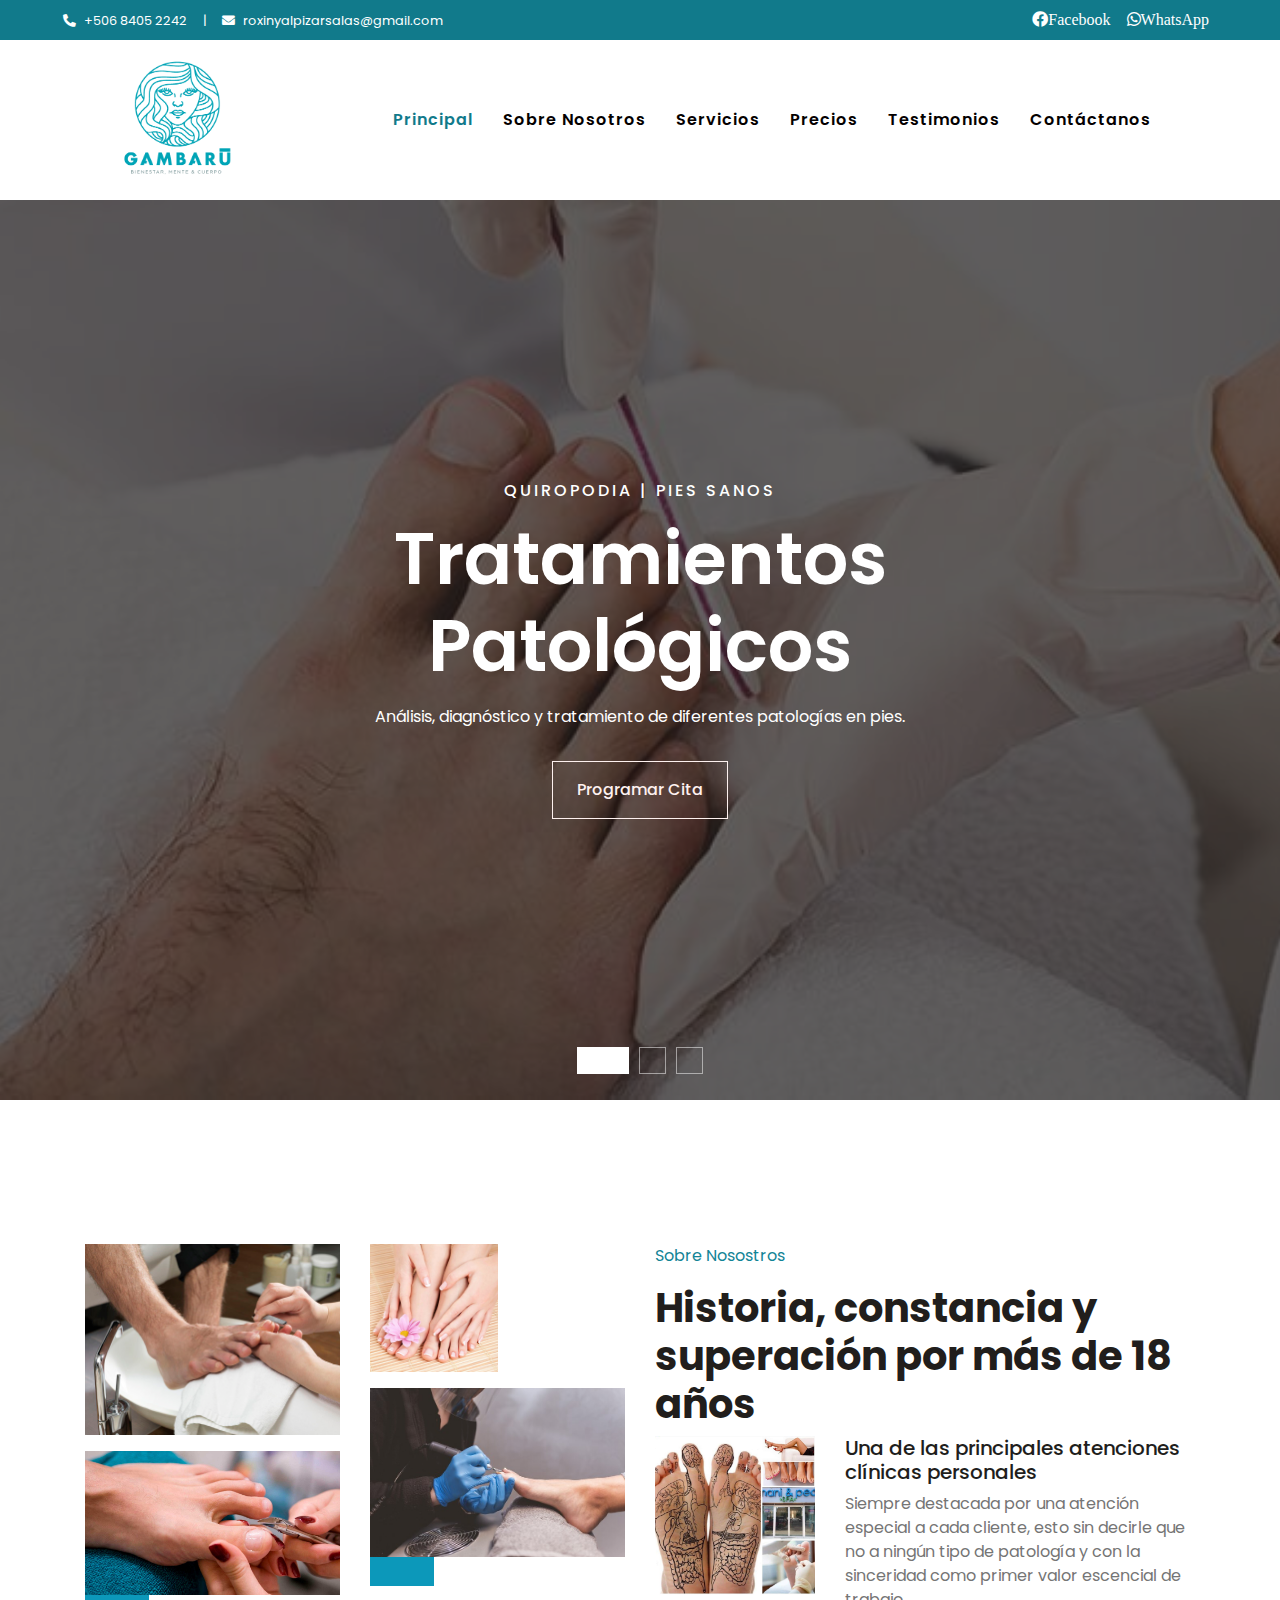
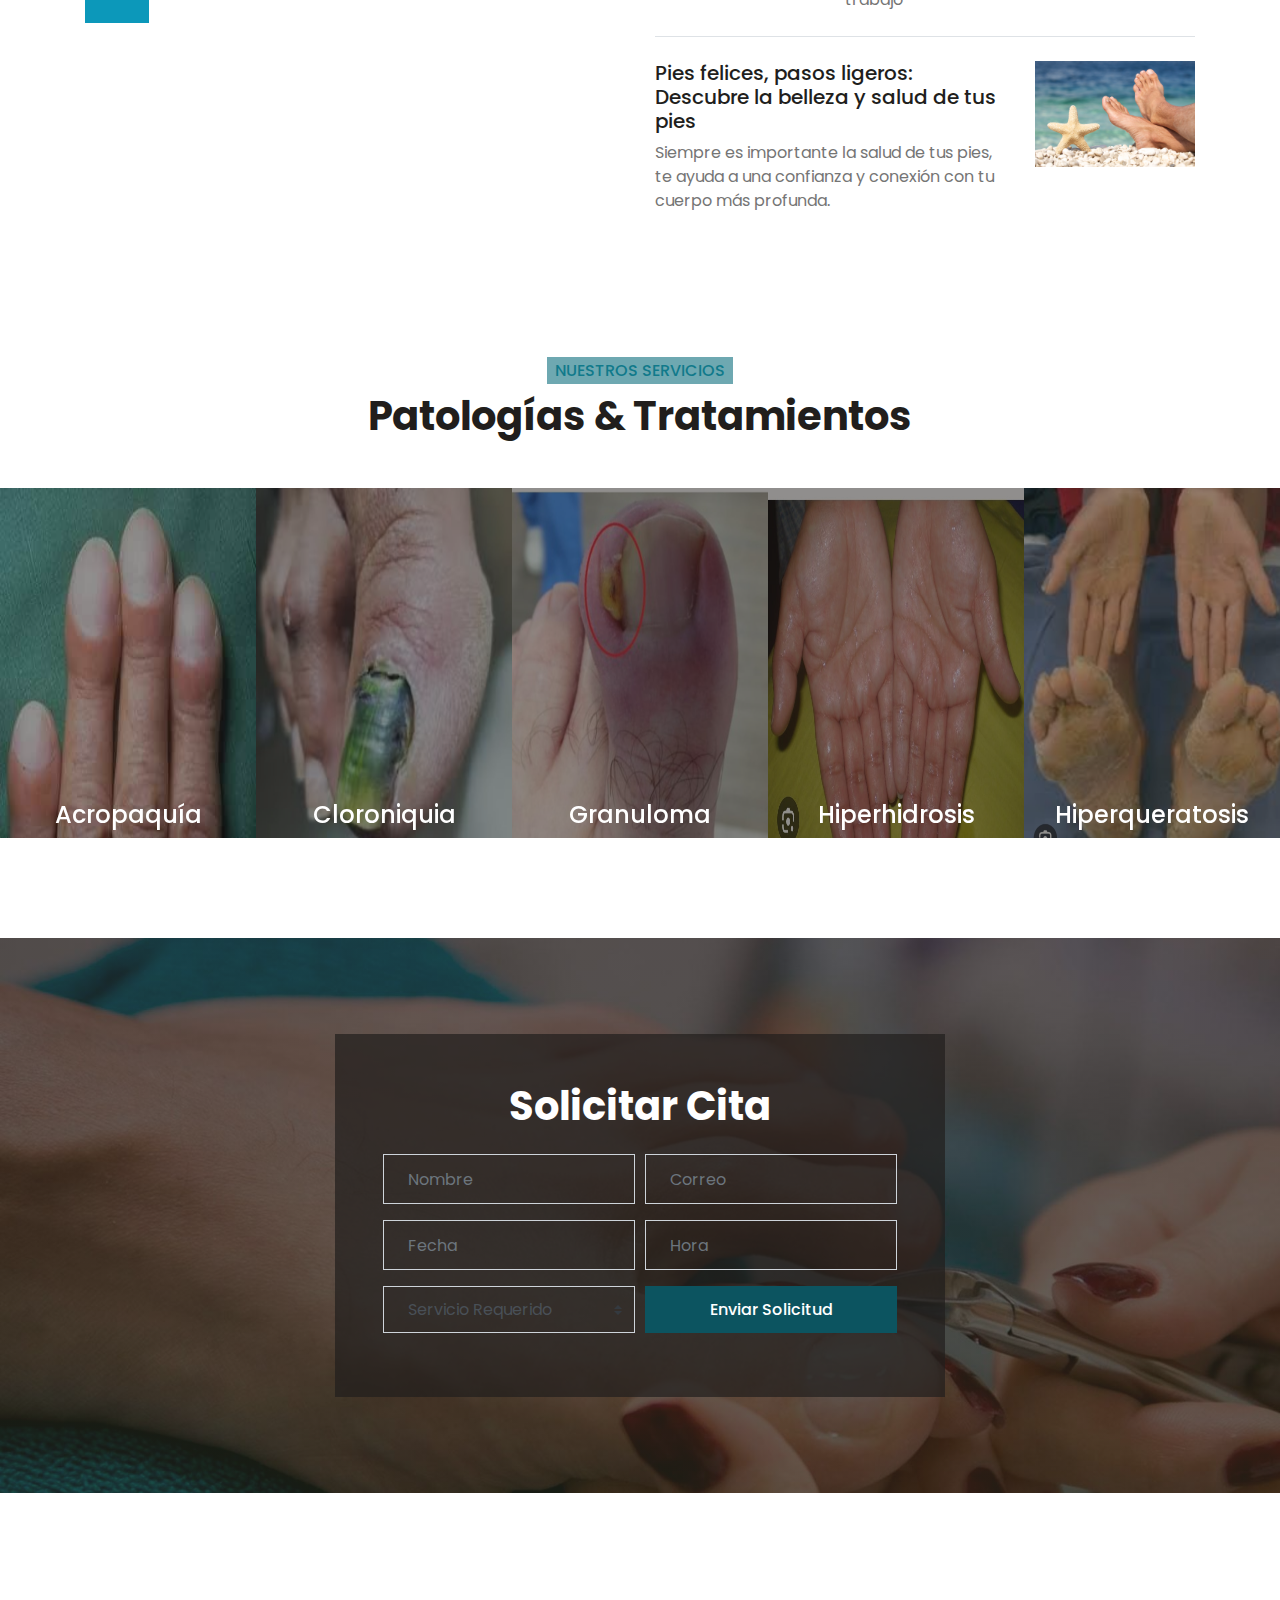
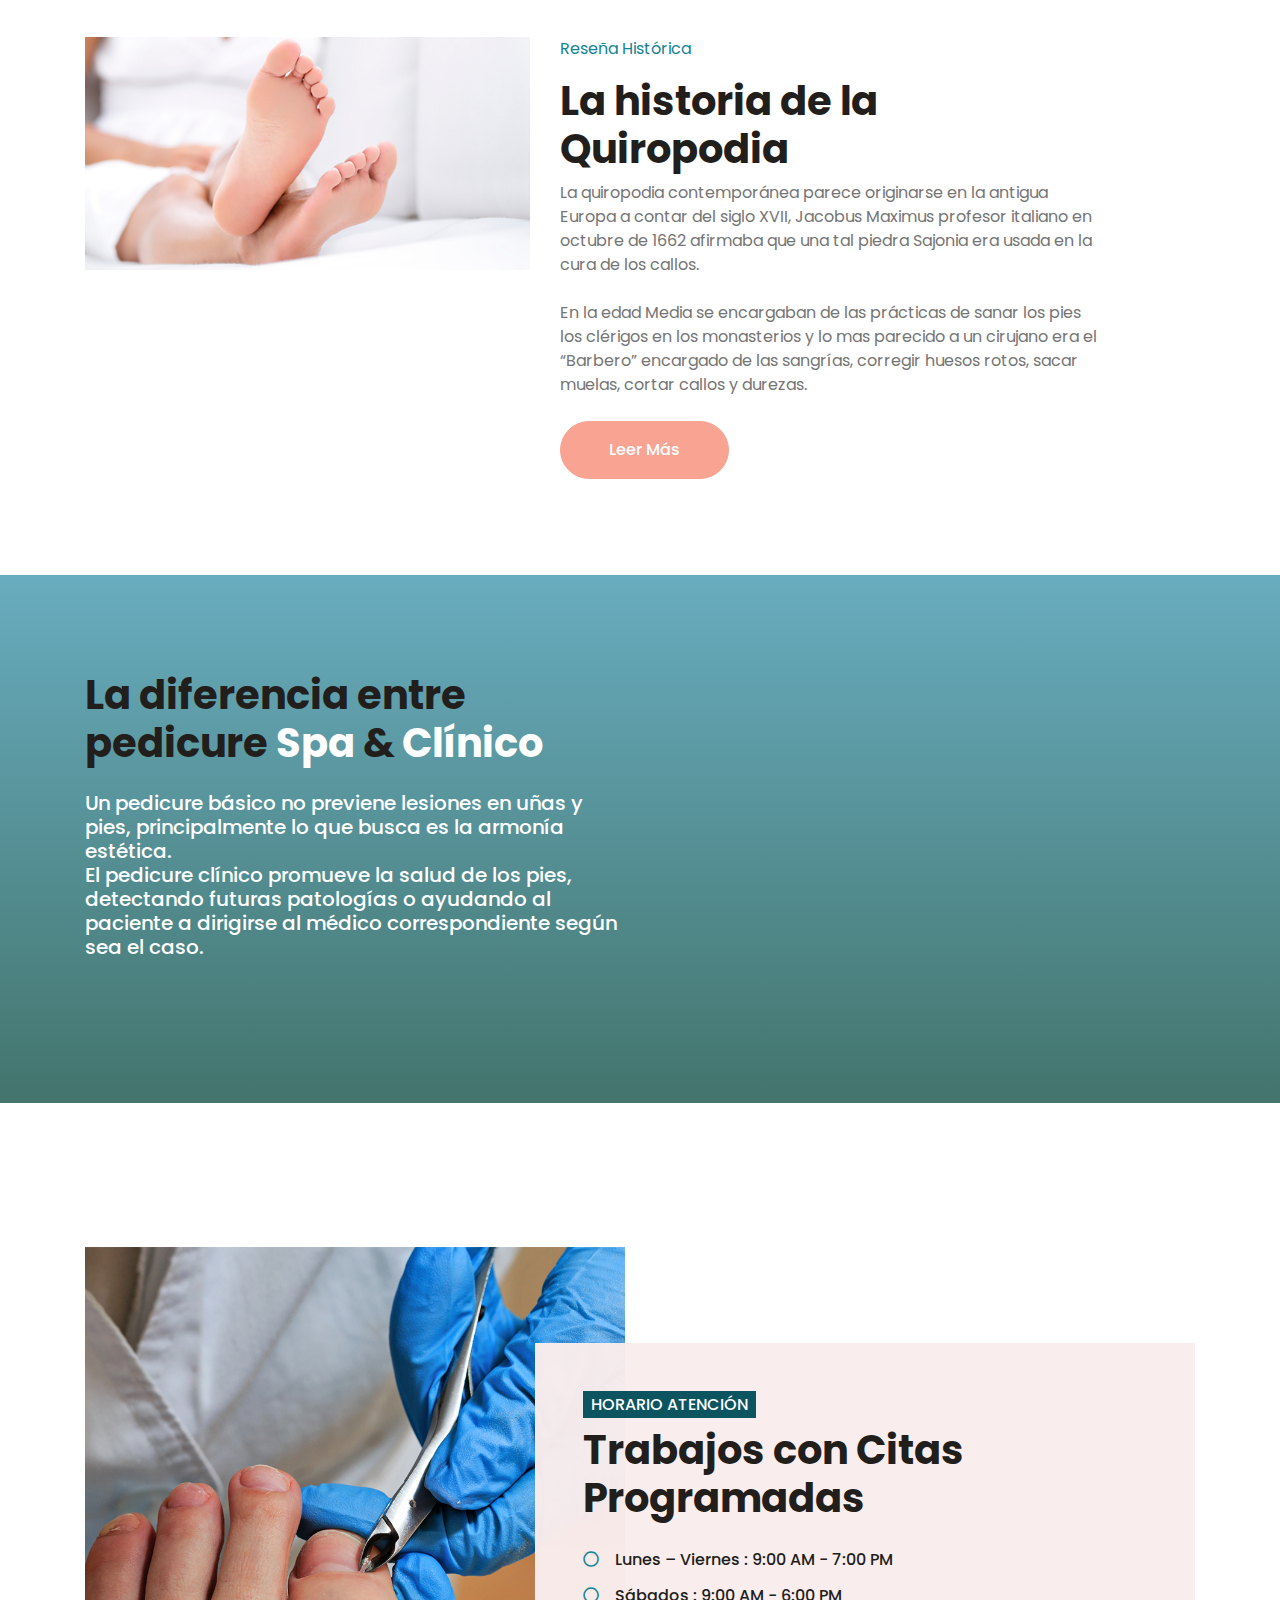
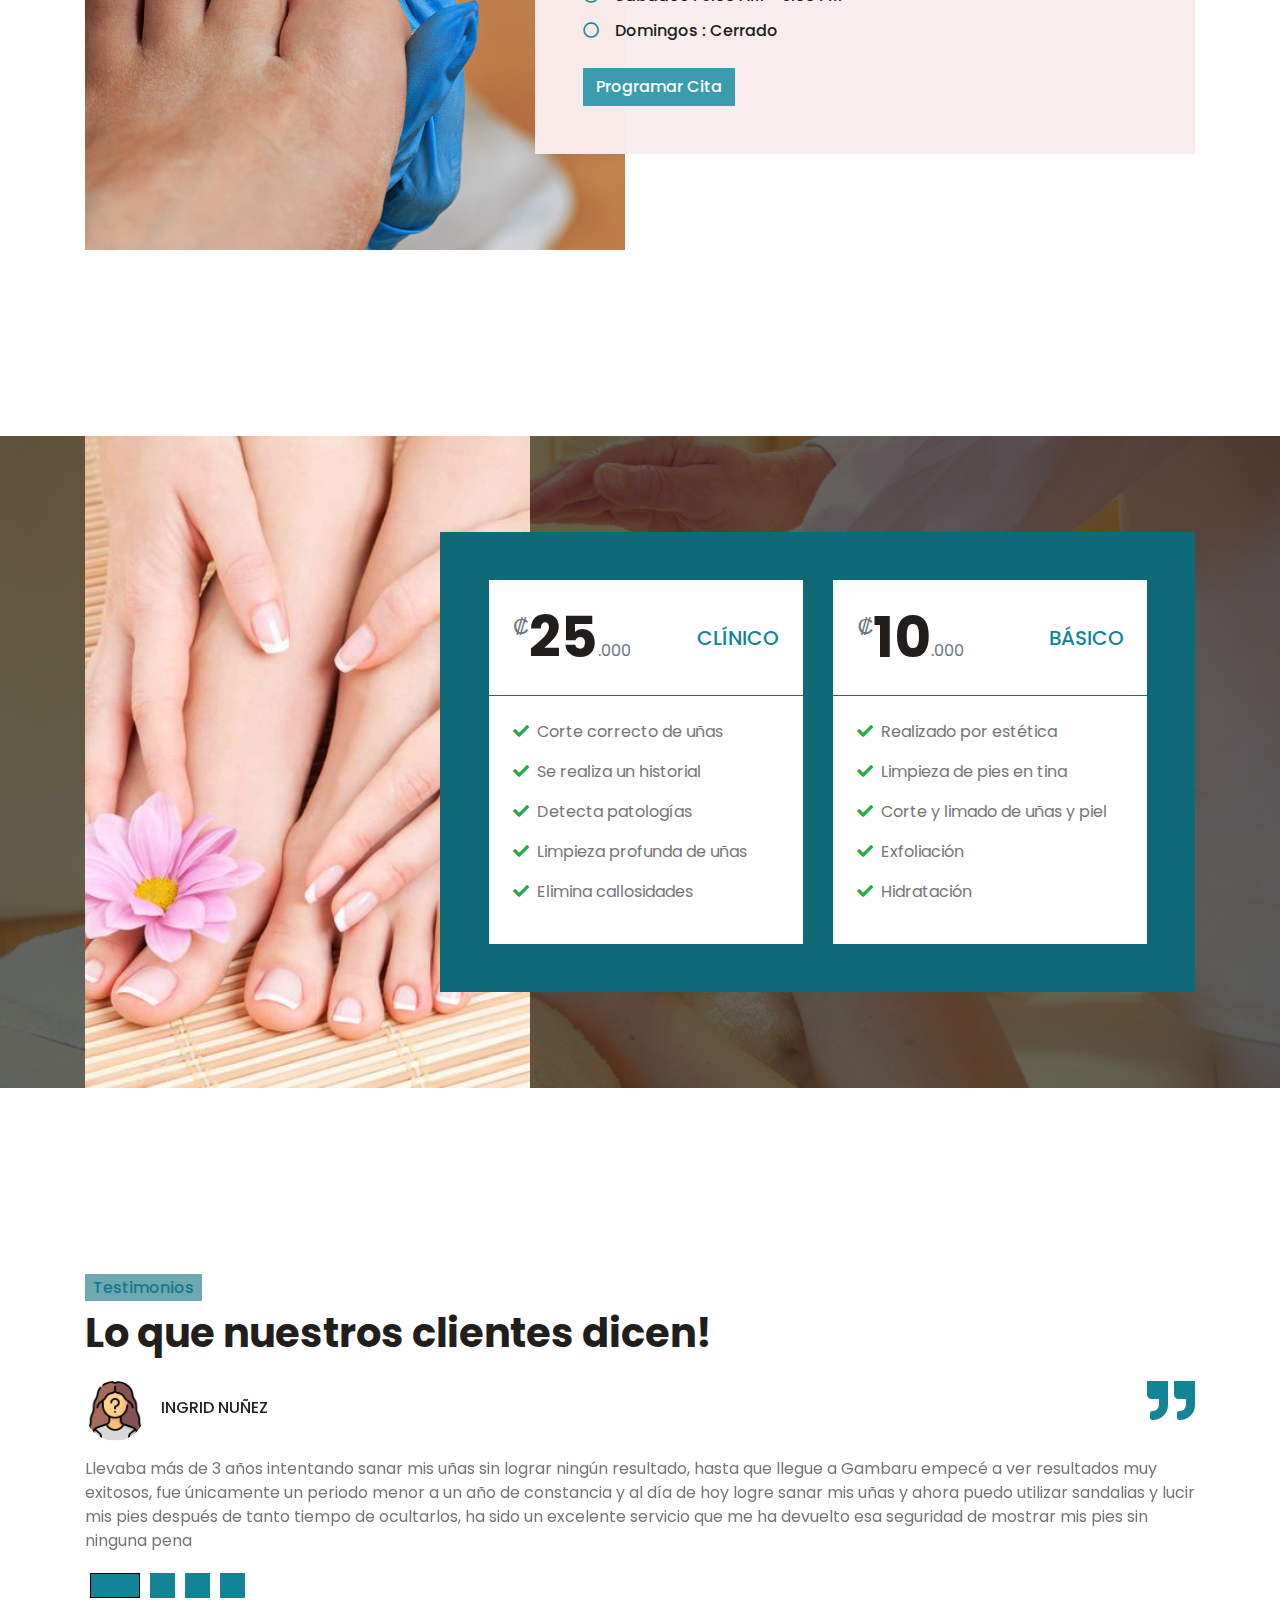
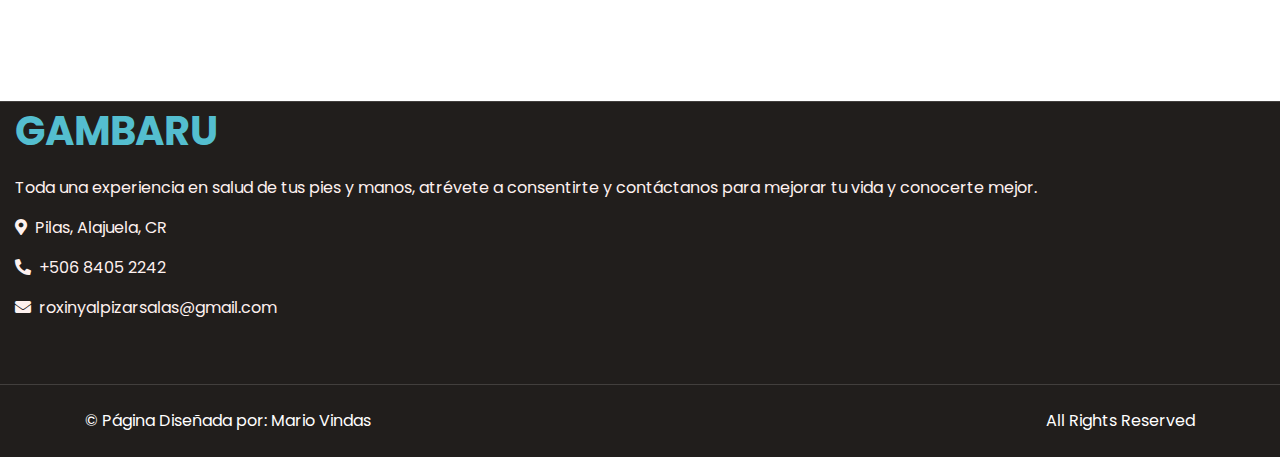
==== commit 412e1abb: "avance12/3/23" ====
--- a/index.html
+++ b/index.html
@@ -28,7 +28,7 @@
 </head>
 
 <body>
-    <!-- Topbar Start -->
+    <!-- Topbar Inicio -->
     <div class="container-fluid d-none d-lg-block" id="tpBar">
         <div class="row py-2 px-lg-5">
             <div class="col-lg-6 text-left mb-2 mb-lg-0">
@@ -50,10 +50,10 @@
             </div>
         </div>
     </div>
-    <!-- Topbar End -->
-
-
-    <!-- Navbar Start -->
+    <!-- Topbar Final -->
+
+
+    <!-- Navbar Inicio -->
     <div class="container-fluid p-0">
         <nav class="navbar navbar-expand-lg bg-white navbar-light py-3 py-lg-0 px-lg-5">
             <a href="index.html" class="navbar-brand ml-lg-3">
@@ -65,19 +65,19 @@
             <div class="collapse navbar-collapse justify-content-between px-lg-3" id="navbarCollapse">
                 <div class="navbar-nav m-auto py-0">
                     <a href="index.html" class="nav-item nav-link active" id="colorNavFijo">Principal</a>
-                    <a href="about.html" class="nav-item nav-link" id="colorNav">Sobre Nosotros</a>
-                    <a href="service.html" class="nav-item nav-link" id="colorNav">Servicios</a>
-                    <a href="price.html" class="nav-item nav-link" id="colorNav">Precios</a>
-                    <a href="testimonial.html" class="nav-item nav-link" id="colorNav">Testimonios</a>
-                    <a href="contact.html" class="nav-item nav-link" id="colorNav">Contáctanos</a>
+                    <a href="sobreNosotros.html" class="nav-item nav-link" id="colorNav">Sobre Nosotros</a>
+                    <a href="servicios.html" class="nav-item nav-link" id="colorNav">Servicios</a>
+                    <a href="precios.html" class="nav-item nav-link" id="colorNav">Precios</a>
+                    <a href="testimonios.html" class="nav-item nav-link" id="colorNav">Testimonios</a>
+                    <a href="contacto.html" class="nav-item nav-link" id="colorNav">Contáctanos</a>
                 </div>
             </div>
         </nav>
     </div>
-    <!-- Navbar End -->
-
-
-    <!-- Carousel Start -->
+    <!-- Navbar Final -->
+
+
+    <!-- Carousel Inicio -->
     <div class="container-fluid p-0 mb-5 pb-5">
         <div id="header-carousel" class="carousel slide carousel-fade" data-ride="carousel">
             <ol class="carousel-indicators">
@@ -93,7 +93,7 @@
                             <h6 class="text-white text-uppercase mb-3 animate__animated animate__fadeInDown" style="letter-spacing: 3px;">Quiropodia | Pies Sanos</h6>
                             <h3 class="display-3 text-capitalize text-white mb-3">Tratamientos Patológicos</h3>
                             <p class="mx-md-5 px-5">Análisis, diagnóstico y tratamiento de diferentes patologías en pies.</p>
-                            <a class="btn btn-outline-light py-3 px-4 mt-3 animate__animated animate__fadeInUp" href="#">Programar Cita</a>
+                            <a class="btn btn-outline-light py-3 px-4 mt-3 animate__animated animate__fadeInUp" href="https://wa.me/84052242">Programar Cita</a>
                         </div>
                     </div>
                 </div>
@@ -104,7 +104,7 @@
                             <h6 class="text-white text-uppercase mb-3 animate__animated animate__fadeInDown" style="letter-spacing: 3px;">Quiropodia | Pies Sanos</h6>
                             <h3 class="display-3 text-capitalize text-white mb-3">Pedicure Clínico</h3>
                             <p class="mx-md-5 px-5">Estilo profundo, fino y delicado de trabajar tus pies y mantenerlos saludables</p>
-                            <a class="btn btn-outline-light py-3 px-4 mt-3 animate__animated animate__fadeInUp" href="#">Programar Cita</a>
+                            <a class="btn btn-outline-light py-3 px-4 mt-3 animate__animated animate__fadeInUp" href="https://wa.me/84052242">Programar Cita</a>
                         </div>
                     </div>
                 </div>
@@ -114,24 +114,24 @@
                         <div class="p-3" style="max-width: 900px;">
                             <h6 class="text-white text-uppercase mb-3 animate__animated animate__fadeInDown" style="letter-spacing: 3px;">Quiropodia | Pies & Manos Saludables</h6>
                             <h3 class="display-3 text-capitalize text-white mb-3">Pedicure y Manicure Básicos</h3>
-                            <p class="mx-md-5 px-5">Forma clásica, más superficial y de igual manera importante, de mantener tus pies y manos con una salud estupenda</p>
-                            <a class="btn btn-outline-light py-3 px-4 mt-3 animate__animated animate__fadeInUp" href="#">Programar Cita</a>
-                        </div>
-                    </div>
-                </div>
-            </div>
-        </div>
-    </div>
-    <!-- Carousel End -->
-
-
-   <!-- About Start -->
+                            <p class="mx-md-5 px-5">Forma clásica, más superficial y de igual manera importante, de mantener tus pies y manos con una salud estupFinala</p>
+                            <a class="btn btn-outline-light py-3 px-4 mt-3 animate__animated animate__fadeInUp" href="https://wa.me/84052242">Programar Cita</a>
+                        </div>
+                    </div>
+                </div>
+            </div>
+        </div>
+    </div>
+    <!-- Carousel Final -->
+
+
+   <!-- About Inicio -->
    <div class="container-xxl py-5">
     <div class="container">
         <div class="row g-5">
             <div class="col-lg-6">
                 <div class="row g-3">
-                    <div class="col-6 text-end">
+                    <div class="col-6 text-Final">
                         <img class="img-fluid bg-white w-100 mb-3 wow fadeIn" data-wow-delay="0.1s" src="./img/abo1.jpg" alt="">
                         <img class="img-fluid bg-white w-100 wow fadeIn" data-wow-delay="0.2s" src="./img/abo2.jpg" alt="">
                         <img class="img-fluid bg-white w-25 wow fadeIn" data-wow-delay="0.2s" src="./img/color/0C98BA.jfif" alt="">
@@ -174,10 +174,10 @@
         </div>
     </div>
     </div>
-    <!-- About End -->
-
-
-    <!-- Servicios Start -->
+    <!-- About Final -->
+
+
+    <!-- Servicios Inicio -->
     <div class="container-fluid px-0 py-5 my-5">
         <div class="row mx-0 justify-content-center text-center">
             <div class="col-lg-6">
@@ -192,7 +192,7 @@
                     <h4 class="text-white font-weight-medium px-3">Acropaquía</h4>
                     
                     <div class="w-100 bg-white text-center p-4" >
-                        <a class="btn btn-primary" href="">Leer más</a>
+                        <a class="btn btn-primary" href="servicios.html" id="horAten">Leer más</a>
                     </div>
                 </div>
             </div>
@@ -202,7 +202,7 @@
                     <h4 class="text-white font-weight-medium px-3">Cloroniquia</h4>
                     
                     <div class="w-100 bg-white text-center p-4" >
-                        <a class="btn btn-primary" href="">Leer más</a>
+                        <a class="btn btn-primary" href="servicios.html" id="horAten">Leer más</a>
                     </div>
                 </div>
             </div>
@@ -212,7 +212,7 @@
                     <h4 class="text-white font-weight-medium px-3">Granuloma</h4>
                     
                     <div class="w-100 bg-white text-center p-4" >
-                        <a class="btn btn-primary" href="">Leer más</a>
+                        <a class="btn btn-primary" href="servicios.html" id="horAten">Leer más</a>
                     </div>
                 </div>
             </div>
@@ -222,7 +222,7 @@
                     <h4 class="text-white font-weight-medium px-3">Hiperhidrosis</h4>
                     
                     <div class="w-100 bg-white text-center p-4" >
-                        <a class="btn btn-primary" href="">Leer más</a>
+                        <a class="btn btn-primary" href="servicios.html" id="horAten">Leer más</a>
                     </div>
                 </div>
             </div>
@@ -232,7 +232,7 @@
                     <h4 class="text-white font-weight-medium px-3">Hiperqueratosis</h4>
                     
                     <div class="w-100 bg-white text-center p-4" >
-                        <a class="btn btn-primary" href="">Leer más</a>
+                        <a class="btn btn-primary" href="servicios.html" id="horAten">Leer más</a>
                     </div>
                 </div>
             </div>
@@ -242,7 +242,7 @@
                     <h4 class="text-white font-weight-medium px-3">Melanoma</h4>
                     
                     <div class="w-100 bg-white text-center p-4" >
-                        <a class="btn btn-primary" href="">Leer más</a>
+                        <a class="btn btn-primary" href="servicios.html" id="horAten">Leer más</a>
                     </div>
                 </div>
             </div>
@@ -252,7 +252,7 @@
                     <h4 class="text-white font-weight-medium px-3">Melanoquia</h4>
                     
                     <div class="w-100 bg-white text-center p-4" >
-                        <a class="btn btn-primary" href="">Leer más</a>
+                        <a class="btn btn-primary" href="servicios.html" id="horAten">Leer más</a>
                     </div>
                 </div>
             </div>
@@ -262,7 +262,7 @@
                     <h4 class="text-white font-weight-medium px-3">Onicocriptosis</h4>
                     
                     <div class="w-100 bg-white text-center p-4" >
-                        <a class="btn btn-primary" href="">Leer más</a>
+                        <a class="btn btn-primary" href="servicios.html" id="horAten">Leer más</a>
                     </div>
                 </div>
             </div>
@@ -272,7 +272,7 @@
                     <h4 class="text-white font-weight-medium px-3">Onicodistroficas</h4>
                     
                     <div class="w-100 bg-white text-center p-4" >
-                        <a class="btn btn-primary" href="">Leer más</a>
+                        <a class="btn btn-primary" href="servicios.html" id="horAten">Leer más</a>
                     </div>
                 </div>
             </div>
@@ -282,7 +282,7 @@
                     <h4 class="text-white font-weight-medium px-3">Onicofosis</h4>
                     
                     <div class="w-100 bg-white text-center p-4" >
-                        <a class="btn btn-primary" href="">Leer más</a>
+                        <a class="btn btn-primary" href="servicios.html" id="horAten">Leer más</a>
                     </div>
                 </div>
             </div>
@@ -292,7 +292,7 @@
                     <h4 class="text-white font-weight-medium px-3">Onicolisis</h4>
                     
                     <div class="w-100 bg-white text-center p-4" >
-                        <a class="btn btn-primary" href="">Leer más</a>
+                        <a class="btn btn-primary" href="servicios.html" id="horAten">Leer más</a>
                     </div>
                 </div>
             </div>
@@ -302,7 +302,7 @@
                     <h4 class="text-white font-weight-medium px-3">Onicomadesis</h4>
                     
                     <div class="w-100 bg-white text-center p-4" >
-                        <a class="btn btn-primary" href="">Leer más</a>
+                        <a class="btn btn-primary" href="servicios.html" id="horAten">Leer más</a>
                     </div>
                 </div>
             </div>
@@ -312,7 +312,7 @@
                     <h4 class="text-white font-weight-medium px-3">Onicomicosis</h4>
                     
                     <div class="w-100 bg-white text-center p-4" >
-                        <a class="btn btn-primary" href="">Leer más</a>
+                        <a class="btn btn-primary" href="servicios.html" id="horAten">Leer más</a>
                     </div>
                 </div>
             </div>
@@ -322,7 +322,7 @@
                     <h4 class="text-white font-weight-medium px-3">Onicotilomania</h4>
                     
                     <div class="w-100 bg-white text-center p-4" >
-                        <a class="btn btn-primary" href="">Leer más</a>
+                        <a class="btn btn-primary" href="servicios.html" id="horAten">Leer más</a>
                     </div>
                 </div>
             </div>
@@ -332,7 +332,7 @@
                     <h4 class="text-white font-weight-medium px-3">Paroniquia</h4>
                     
                     <div class="w-100 bg-white text-center p-4" >
-                        <a class="btn btn-primary" href="">Leer más</a>
+                        <a class="btn btn-primary" href="servicios.html" id="horAten">Leer más</a>
                     </div>
                 </div>
             </div>
@@ -342,7 +342,7 @@
                     <h4 class="text-white font-weight-medium px-3">Pie de atleta</h4>
                     
                     <div class="w-100 bg-white text-center p-4" >
-                        <a class="btn btn-primary" href="">Leer más</a>
+                        <a class="btn btn-primary" href="servicios.html" id="horAten">Leer más</a>
                     </div>
                 </div>
             </div>
@@ -351,7 +351,7 @@
                 <div class="service-text text-center">
                     <h4 class="text-white font-weight-medium px-3">Retroniquia</h4>
                     <div class="w-100 bg-white text-center p-4" >
-                        <a class="btn btn-primary" href="">Leer más</a>
+                        <a class="btn btn-primary" href="servicios.html" id="horAten">Leer más</a>
                     </div>
                 </div>
             </div>
@@ -361,7 +361,7 @@
                     <h4 class="text-white font-weight-medium px-3">Uñas terry</h4>
                     
                     <div class="w-100 bg-white text-center p-4" >
-                        <a class="btn btn-primary" href="">Leer más</a>
+                        <a class="btn btn-primary" href="servicios.html" id="horAten">Leer más</a>
                     </div>
                 </div>
             </div>
@@ -421,10 +421,54 @@
             </div>
         </div>
     </div>
-    <!-- Servicios End -->
+    <!-- Servicios Final -->
+
+
+    <!-- Artículo Inicio -->
+    <div class="container-xxl py-5">
+        <div class="container">
+            <div class="row g-5">
+                <div class="col-lg-5 wow fadeIn" data-wow-delay="0.1s">
+                    <img class="img-fluid" src="./img/quirpodia.jpg" alt="">
+                </div>
+                <div class="col-lg-6 wow fadeIn" data-wow-delay="0.5s">
+                    <div class="section-title">
+                        <p class="fs-5 fw-medium fst-italic text-primary">Reseña Histórica</p>
+                        <h1 class="display-6">La historia de la Quiropodia</h1>
+                    </div>
+                    <p class="mb-4">La quiropodia contemporánea parece originarse en la antigua Europa a contar del siglo XVII, Jacobus Maximus profesor italiano en octubre de 1662 afirmaba que una tal piedra Sajonia era usada en la cura de los callos.</p>
+                    <p class="mb-4">En la edad Media  se encargaban  de las prácticas de sanar los pies los clérigos en los monasterios y lo mas parecido a un cirujano era el “Barbero” encargado de las sangrías, corregir huesos rotos, sacar muelas, cortar callos y durezas.</p>
+                    <a href="https://www.autocrecimiento.com/salud/historia-de-la-quiropedia/" class="btn btn-primary rounded-pill py-3 px-5" target="_blank">Leer Más</a>
+                </div>
+            </div>
+        </div>
+    </div>
+    <!-- Artículo Final -->
+
+
+    <!-- Video Diferencia -->
+    <div class="container-fluid video my-5">
+        <div class="container">
+            <div class="row g-0">
+                <div class="col-lg-6 py-5 wow fadeIn" data-wow-delay="0.1s">
+                    <div class="py-5">
+                        <h1 class="display-6 mb-4"> La diferencia entre pedicure <span class="text-white">Spa</span> & <span class="text-white">Clínico</span></h1>
+                        <h5 class="fw-normal lh-base fst-italic text-white mb-5">Un pedicure básico no previene lesiones en uñas y pies, principalmente lo que busca es la armonía estética.<br> El pedicure clínico promueve la salud de los pies, detectando futuras patologías o ayudando al paciente a dirigirse al médico correspondiente según sea el caso.</h5>
+                       </div>
+                </div>
+                <div class="col-lg-6 wow fadeIn" data-wow-delay="0.5s">
+                    <div class="h-100 d-flex align-items-center justify-content-center" style="min-height: 300px;">
+                        <iframe src="https://www.facebook.com/plugins/video.php?height=476&href=https%3A%2F%2Fwww.facebook.com%2Fquiropodistagonzalez%2Fvideos%2F1909887132726828%2F&show_text=false&width=267&t=0" width="267" height="476" style="border:none;overflow:hidden" scrolling="no" frameborder="0" allowfullscreen="true" allow="autoplay; clipboard-write; encrypted-media; picture-in-picture; web-share" allowFullScreen="true"></iframe>
+                    </div>
+                </div>
+            </div>
+        </div>
+    </div>
+    <!-- Video Final -->
+
 
     
-    <!-- Horas de Servicio Start -->
+    <!-- Horas de Servicio Inicio -->
     <div class="container-fluid py-5">
         <div class="container py-5">
             <div class="row">
@@ -442,16 +486,16 @@
                             <li class="h6 py-1"><i class="far fa-circle text-primary mr-3"></i>Sábados : 9:00 AM - 6:00 PM</li>
                             <li class="h6 py-1"><i class="far fa-circle text-primary mr-3"></i>Domingos : Cerrado</li>
                         </ul>
-                        <a href="" class="btn btn-primary mt-2" id="horAtenBut">Programar Cita</a>
-                    </div>
-                </div>
-            </div>
-        </div>
-    </div>
-    <!--  Horas de Servicio End -->
-
-
-    <!-- Pricing Start -->
+                        <a href="https://wa.me/84052242" class="btn btn-primary mt-2" id="horAtenBut">Programar Cita</a>
+                    </div>
+                </div>
+            </div>
+        </div>
+    </div>
+    <!--  Horas de Servicio Final -->
+
+
+    <!-- Precios Inicio -->
     <div class="container-fluid bg-pricing" style="margin: 90px 0;">
         <div class="container">
             <div class="row">
@@ -471,11 +515,11 @@
                                     <h5 class="text-primary text-uppercase m-0">Clínico</h5>
                                 </div>
                                 <div class="p-4" >
-                                    <p><i class="fa fa-check text-success mr-2"></i>Full Body Massage</p>
-                                    <p><i class="fa fa-check text-success mr-2"></i>Deep Tissue Massage</p>
-                                    <p><i class="fa fa-check text-success mr-2"></i>Hot Stone Massage</p>
-                                    <p><i class="fa fa-check text-success mr-2"></i>Tissue Body Polish</p>
-                                    <p><i class="fa fa-check text-success mr-2"></i>Foot & Nail Care</p>
+                                    <p><i class="fa fa-check text-success mr-2"></i>Corte correcto de uñas</p>
+                                    <p><i class="fa fa-check text-success mr-2"></i>Se realiza un historial</p>
+                                    <p><i class="fa fa-check text-success mr-2"></i>Detecta patologías</p>
+                                    <p><i class="fa fa-check text-success mr-2"></i>Limpieza profunda de uñas</p>
+                                    <p><i class="fa fa-check text-success mr-2"></i>Elimina callosidades</p>
                                 </div>
                             </div>
                             <div class="bg-white">
@@ -486,11 +530,11 @@
                                     <h5 class="text-primary text-uppercase m-0">Básico</h5>
                                 </div>
                                 <div class="p-4">
-                                    <p><i class="fa fa-check text-success mr-2"></i>Full Body Massage</p>
-                                    <p><i class="fa fa-check text-success mr-2"></i>Deep Tissue Massage</p>
-                                    <p><i class="fa fa-check text-success mr-2"></i>Hot Stone Massage</p>
-                                    <p><i class="fa fa-check text-success mr-2"></i>Tissue Body Polish</p>
-                                    <p><i class="fa fa-check text-success mr-2"></i>Foot & Nail Care</p>
+                                    <p><i class="fa fa-check text-success mr-2"></i>Realizado por estética</p>
+                                    <p><i class="fa fa-check text-success mr-2"></i>Limpieza de pies en tina</p>
+                                    <p><i class="fa fa-check text-success mr-2"></i>Corte y limado de uñas y piel</p>
+                                    <p><i class="fa fa-check text-success mr-2"></i>Exfoliación</p>
+                                    <p><i class="fa fa-check text-success mr-2"></i>Hidratación</p>
                                 </div>
                             </div>
                             <div class="bg-white">
@@ -501,24 +545,23 @@
                                     <h5 class="text-primary text-uppercase m-0">Manicura</h5>
                                 </div>
                                 <div class="p-4">
-                                    <p><i class="fa fa-check text-success mr-2"></i>Full Body Massage</p>
-                                    <p><i class="fa fa-check text-success mr-2"></i>Deep Tissue Massage</p>
-                                    <p><i class="fa fa-check text-success mr-2"></i>Hot Stone Massage</p>
-                                    <p><i class="fa fa-check text-success mr-2"></i>Tissue Body Polish</p>
-                                    <p><i class="fa fa-check text-success mr-2"></i>Foot & Nail Care</p>
-                                </div>
-                            </div>
-                        </div>
-                    </div>
-                </div>
-            </div>
-        </div>
-    </div>
-    <!-- Pricing End -->
- 
-
-
-    <!-- Testimonial Start -->
+                                    <p><i class="fa fa-check text-success mr-2"></i>Corte correcto de uñas</p>
+                                    <p><i class="fa fa-check text-success mr-2"></i>Limado de uñas y piel</p>
+                                    <p><i class="fa fa-check text-success mr-2"></i>Exfoliación</p>
+                                    <p><i class="fa fa-check text-success mr-2"></i>Hidratación</p>
+                                    <p><i class="fa fa-check text-success mr-2"></i>Elimina callosidades</p>
+                                </div>
+                            </div>
+                        </div>
+                    </div>
+                </div>
+            </div>
+        </div>
+    </div>
+    <!-- Precios Final -->
+
+
+    <!-- Testimonios Inicio -->
     <div class="container-fluid py-5">
         <div class="container py-5">
             <div class="row align-items-center">
@@ -545,7 +588,7 @@
                                     
                                 </div>
                             </div>
-                            <p class="m-0">La atención, la calidez, la calidad del servicio, y el resultado final es por mucho extraordinario. He probado este mismo servicio en otros lugares y ninguno se compara con el de Roxiny por lo que no lo cambio por nada. Desde entonces mis pies han mejorado sustancialmente eso sin contar con lo relajados que quedan despues del masaje que es un plus que no lo ofrece la competencia. La recomiendo al 100% y les aseguro que no quedaran defraudados.</p>
+                            <p class="m-0">La atención, la calidez, la calidad del servicio, y el resultado final es por mucho extraordinario. He probado este mismo servicio en otros lugares y ninguno se compara con el de Roxiny por lo que no lo cambio por nada. Desde entonces mis pies han mejorado sustancialmente eso sin contar con lo relajados que quedan despues del masaje que es un plus que no lo ofrece la competencia. La recomiFinalo al 100% y les aseguro que no quedaran defraudados.</p>
                         </div>
                         <div class="position-relative">
                             <i class="fa fa-3x fa-quote-right position-absolute" style="top: -6px; right: 0;" id="iconTest"></i>
@@ -553,7 +596,7 @@
                                 <img class="img-fluid rounded-circle" src="img/anonimoH2.jpg" style="width: 60px; height: 60px;" alt="">
                                 <div class="ml-3">
                                     <h6 class="text-uppercase">Rubén Ramírez</h6>
-                                    
+                                    <span>18 años</span>
                                 </div>
                             </div>
                             <p class="m-0">La experiencia con mi manicurista fue relajante y logró dejarme las manos y uñas en excelente estado. Su habilidad para crear un ambiente relajante y brindar un servicio cuidadoso seguramente destaca.</p>
@@ -567,17 +610,17 @@
                                     
                                 </div>
                             </div>
-                            <p class="m-0">Tenía un callo en punta que yo mismo me lo quitaba constantemente, sin embargo, cada vez se hacía más grande y más molesto, me dieron muy buenas referencias de Gambaru, y en cuestión de pocas sesiones mi callo desapareció, además de que me di cuenta que cortaba mal mis uñas y desde que se corrigió no se volvió a clavar esos picos dolorosos, les recomiendo mucho Gambaru, por que además de lo profesional, se van ahorrar muchísimo dinero sanando sus uñas</p>
-                        </div>
-                    </div>
-                </div>
-            </div>
-        </div>
-    </div>
-    <!-- Testimonial End -->
-
-
-    <!-- Footer Start -->
+                            <p class="m-0">Tenía un callo en punta que yo mismo me lo quitaba constantemente, sin embargo, cada vez se hacía más grande y más molesto, me dieron muy buenas referencias de Gambaru, y en cuestión de pocas sesiones mi callo desapareció, además de que me di cuenta que cortaba mal mis uñas y desde que se corrigió no se volvió a clavar esos picos dolorosos, les recomiFinalo mucho Gambaru, por que además de lo profesional, se van ahorrar muchísimo dinero sanando sus uñas</p>
+                        </div>
+                    </div>
+                </div>
+            </div>
+        </div>
+    </div>
+    <!-- Testimonios Final -->
+
+
+    <!-- Footer Inicio -->
     <div class="container-fluid bg-dark text-light border-top" style="border-color: rgba(256, 256, 256, .15) !important;">
         <div class="row">
             <div class="col-lg-12 pr-lg-5 mb-5">
@@ -604,7 +647,7 @@
             </div>
         </div>
     </div>
-    <!-- Footer End -->
+    <!-- Footer Final -->
 
 
     <!-- Back to Top -->
--- a/css/style.css
+++ b/css/style.css
@@ -5,14 +5,47 @@
  * Copyright 2011-2020 Twitter, Inc.
  * Licensed under MIT (https://github.com/twbs/bootstrap/blob/main/LICENSE)
  */
+ #patImg{
+  width: 200px;
+  height: 200px;
+ }
+ .imgProducto{
+  height: 150px;
+  width: auto;
+ }
+
+ #colorProd{
+  background: linear-gradient(rgba(15, 63, 56, 0.85),rgba(7, 120, 151, 0.85));
+  border-radius: 10%;
+  text-align: center;
+ }
+ #colorPat{
+  background-color: #0f6674;
+ }
+ #colorPat2{
+  background-color: #f6f6f6;
+ }
+ #titleProd{
+  margin:auto;
+  font-size: 250%;
+  color: #000000;
+ }
+ #backProd{
+  height: 500px;
+  text-align: center;
+
+ }
  .espacio{
-  height: 170px;
+  height: 100px;
  }
  #servTitle{
   background-color: rgba(16, 112, 127, 0.608);
 }
 #cuadPrec{
   background-color: #0e6a78;
+}
+#cajaTratamiento{
+  display: flex;
 }
 #borderColor{
   border-bottom: #138496;
@@ -608,7 +641,7 @@
 }
 .img-fluid-pat {
   max-width: 100%;
-  height: 300px;
+  height: 350px;
 }
 
 .img-thumbnail {
@@ -638,6 +671,11 @@
   color: #e83e8c;
   word-wrap: break-word;
 }
+.video {
+  background: linear-gradient(rgba(78, 158, 180, 0.85), rgba(34, 92, 83, 0.85)), url(../img/video-bg.jpg) center center no-repeat;
+  background-size: cover;
+}
+
 
 a > code {
   color: inherit;
@@ -6258,6 +6296,11 @@
 .bg-white {
   background-color: #fff !important;
 }
+.bg-whiteFinal {
+  background-color: #fff !important;
+  margin-top: 100px;
+  border-radius: 10%;
+}
 
 .bg-transparent {
   background-color: transparent !important;
@@ -9689,9 +9732,14 @@
 }
 
 .bg-jumbotron {
-  background: linear-gradient(rgba(33, 30, 28, 0.7), rgba(33, 40, 28, 0.7)), url(../img/carousel-3.jpg), no-repeat center center;
+  background: linear-gradient(rgba(33, 30, 28, 0.7), rgba(33, 40, 28, 0.7)), url(../img/Header_pedicurecasero.jpg), no-repeat center center;
   background-size: cover;
 }
+.bg-jumbotron2 {
+  background: linear-gradient(rgba(33, 30, 28, 0.7), rgba(33, 40, 28, 0.7)), url(../img/header2.jpg), no-repeat center center;
+  background-size: cover;
+}
+
 
 @media (min-width: 992px) {
   .hours-text,
@@ -9752,6 +9800,24 @@
   border: 1px solid #138496;
   transition: .5s;
 }
+.pat-carousel .owl-dots {
+  margin-top: 20px;
+}
+
+.pat-carousel .owl-dot {
+  display: inline-block;
+  margin: 0 5px;
+  width: 25px;
+  height: 25px;
+  background: #138496;
+  border: 1px solid #138496;
+  transition: .5s;
+}
+.pat-carousel .owl-dot.active {
+  width: 50px;
+  background: #138496;
+  border-color: black;
+}
 #iconTest{
   color: #138496;
 }
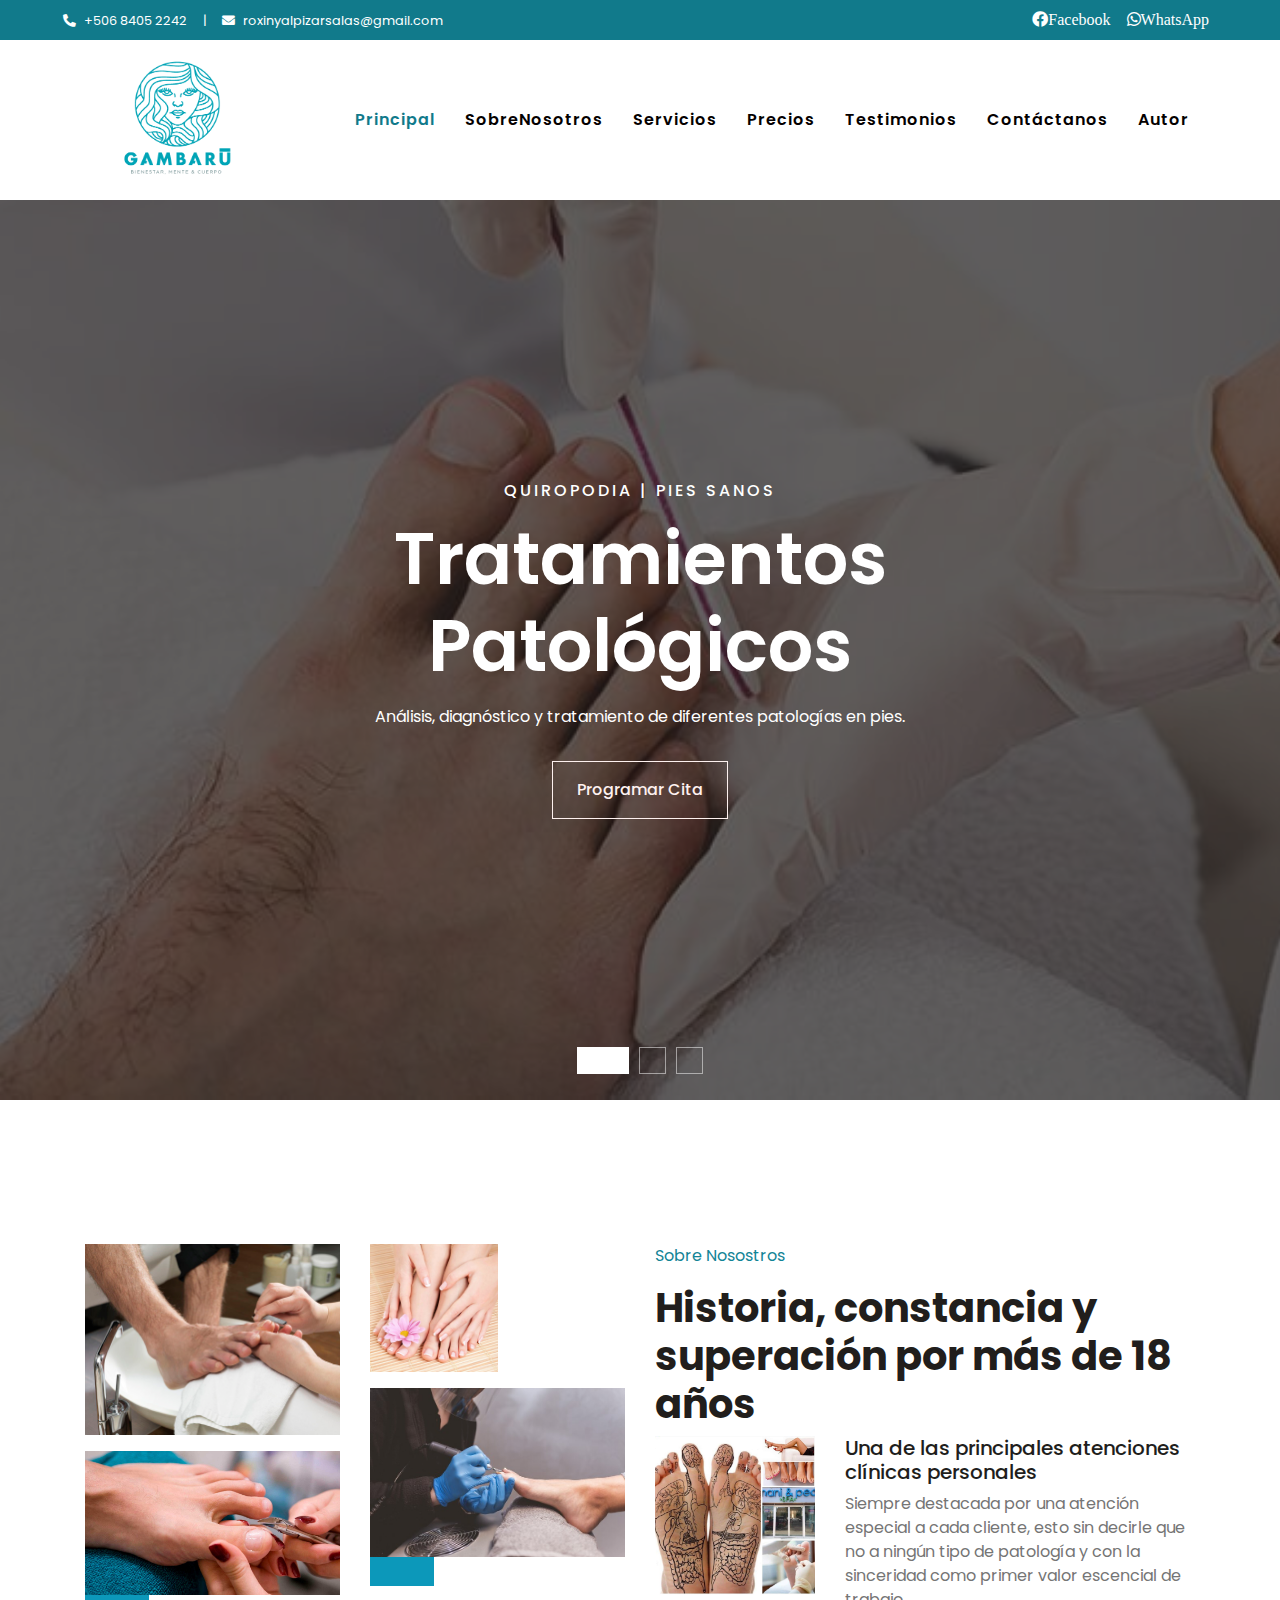
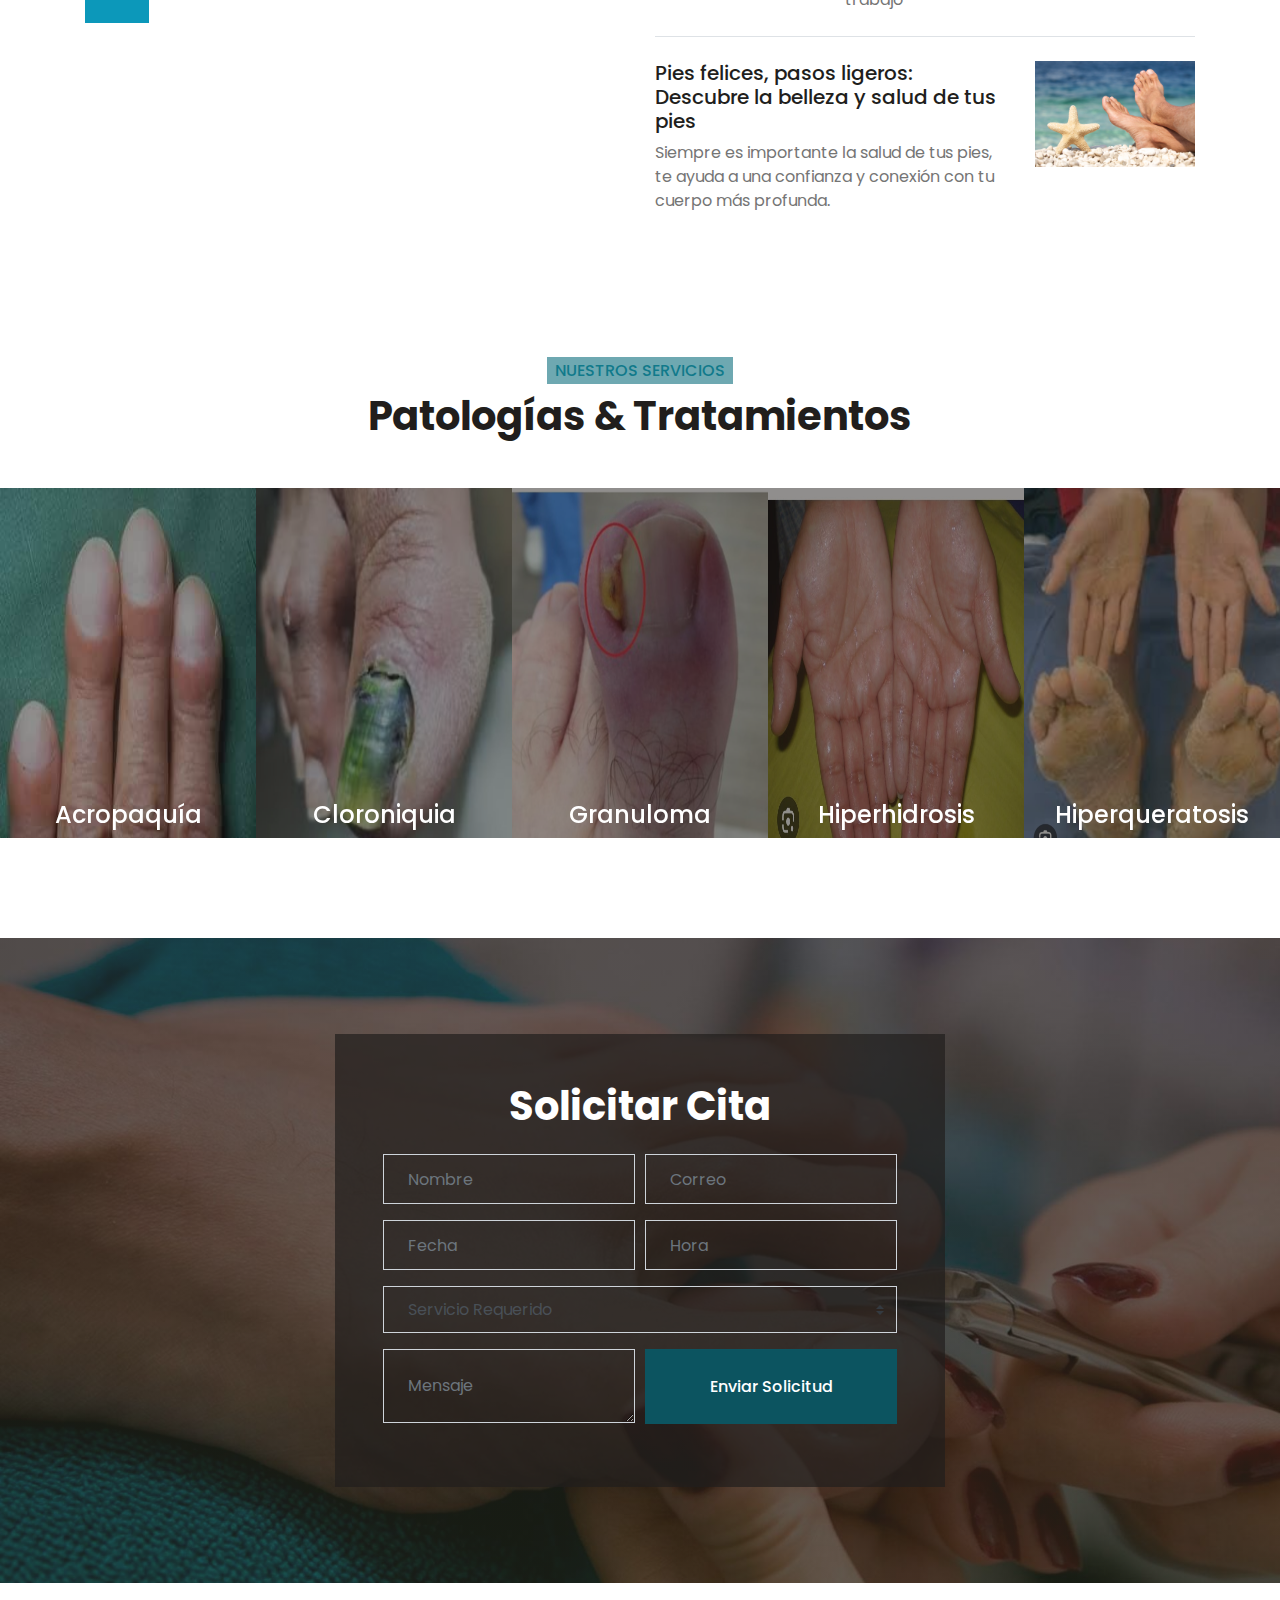
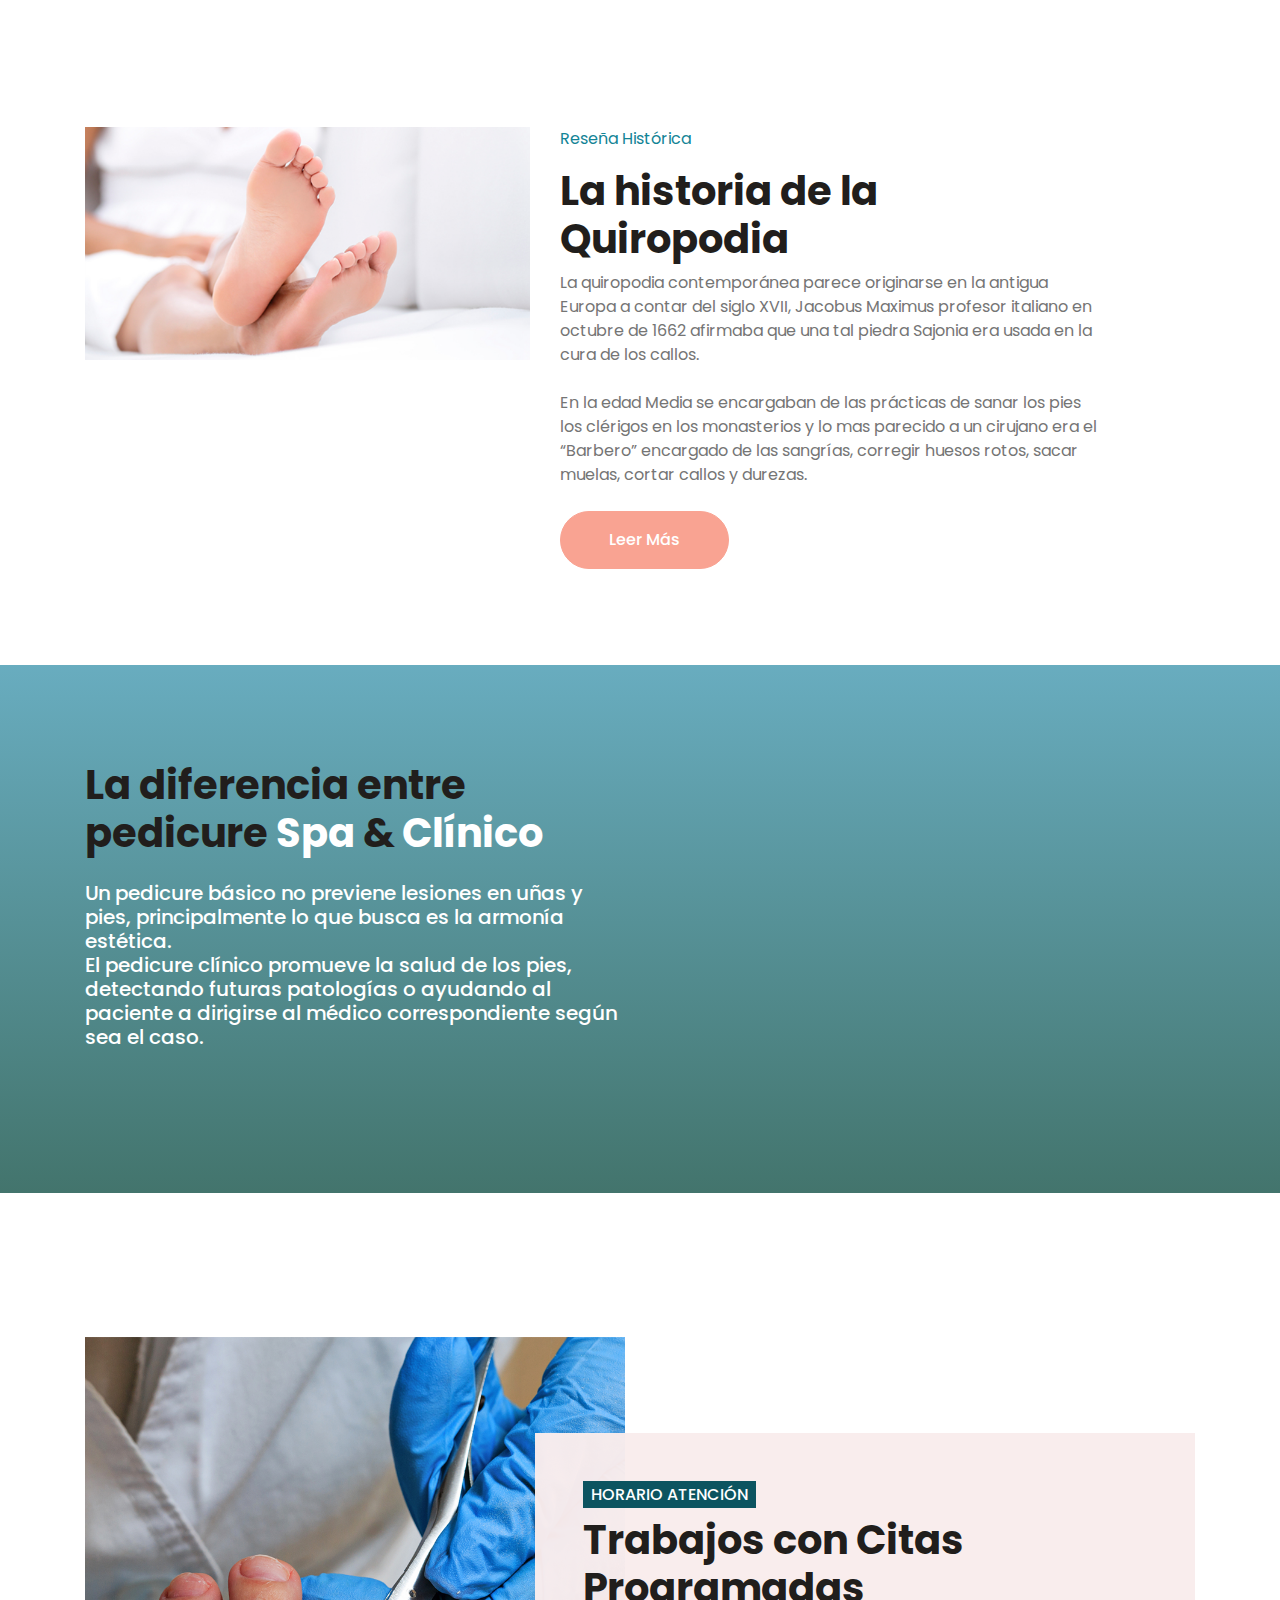
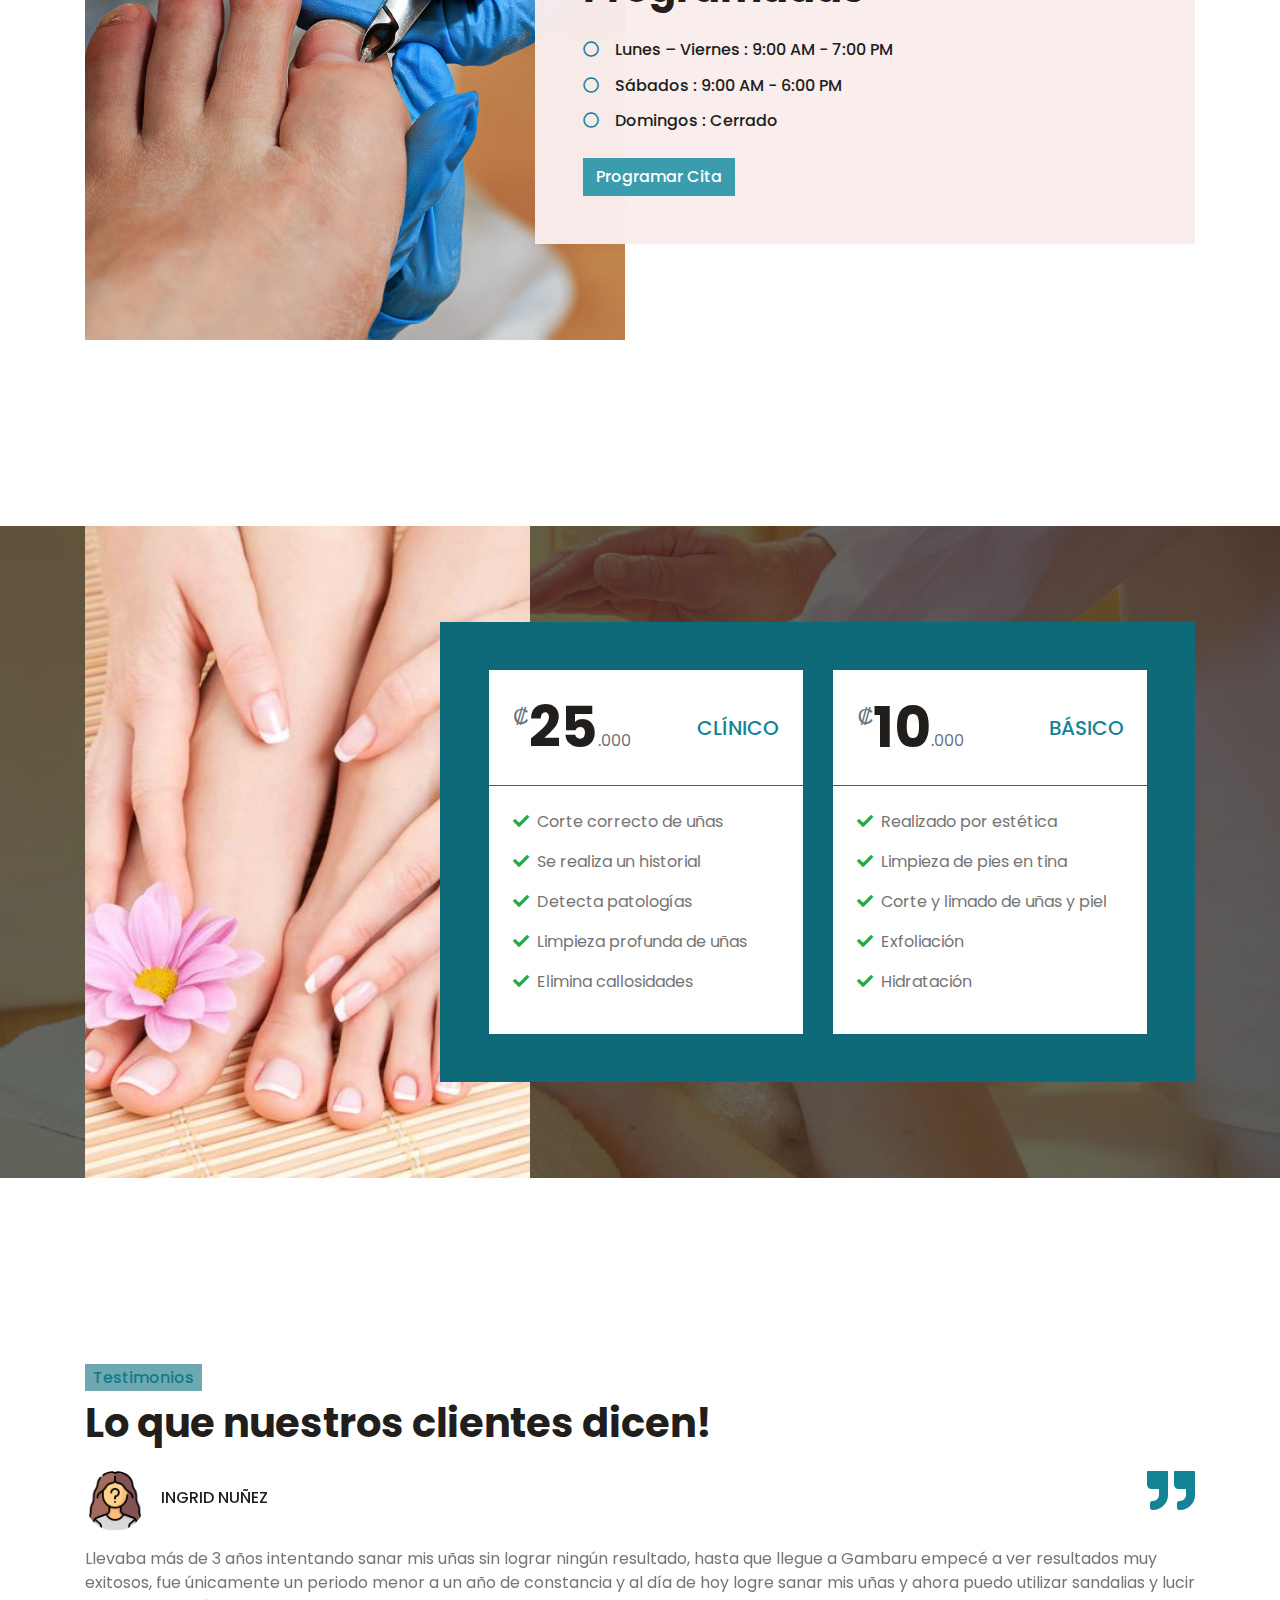
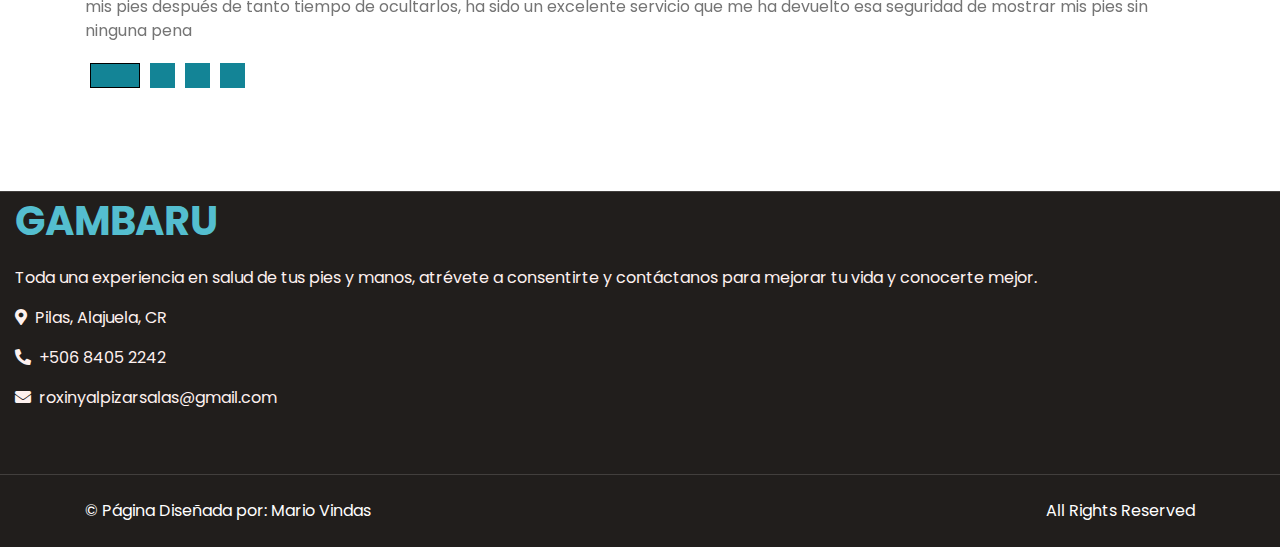
==== commit 708f2fed: "Beta1" ====
--- a/index.html
+++ b/index.html
@@ -65,11 +65,12 @@
             <div class="collapse navbar-collapse justify-content-between px-lg-3" id="navbarCollapse">
                 <div class="navbar-nav m-auto py-0">
                     <a href="index.html" class="nav-item nav-link active" id="colorNavFijo">Principal</a>
-                    <a href="sobreNosotros.html" class="nav-item nav-link" id="colorNav">Sobre Nosotros</a>
+                    <a href="sobreNosotros.html" class="nav-item nav-link" id="colorNav">SobreNosotros</a>
                     <a href="servicios.html" class="nav-item nav-link" id="colorNav">Servicios</a>
                     <a href="precios.html" class="nav-item nav-link" id="colorNav">Precios</a>
                     <a href="testimonios.html" class="nav-item nav-link" id="colorNav">Testimonios</a>
                     <a href="contacto.html" class="nav-item nav-link" id="colorNav">Contáctanos</a>
+                    <a href="Autor.html" class="nav-item nav-link" id="colorNav">Autor</a>
                 </div>
             </div>
         </nav>
@@ -372,16 +373,16 @@
             <div class="col-lg-6 py-5">
                 <div class="p-5 my-5" style="background: rgba(33, 30, 28, 0.7);">
                     <h1 class="text-white text-center mb-4">Solicitar Cita</h1>
-                    <form>
+                    <form action="https://formsubmit.co/marioamurillo27@gmail.com" method="POST"  id="solicitudForm">
                         <div class="form-row">
                             <div class="col-sm-6">
                                 <div class="form-group">
-                                    <input type="text" class="form-control bg-transparent p-4" placeholder="Nombre" required="required" />
+                                    <input type="text" class="form-control bg-transparent p-4" name="nombre" placeholder="Nombre" required="required" />
                                 </div>
                             </div>
                             <div class="col-sm-6">
                                 <div class="form-group">
-                                    <input type="email" class="form-control bg-transparent p-4" placeholder="Correo" required="required" />
+                                    <input type="email" class="form-control bg-transparent p-4" name="correo" placeholder="Correo" required="required" />
                                 </div>
                             </div>
                         </div>
@@ -389,34 +390,45 @@
                             <div class="col-sm-6">
                                 <div class="form-group">
                                     <div class="date" id="date" data-target-input="nearest">
-                                        <input type="text" class="form-control bg-transparent p-4 datetimepicker-input" placeholder="Fecha" data-target="#date" data-toggle="datetimepicker"/>
+                                        <input type="text" class="form-control bg-transparent p-4 datetimepicker-input" name="fecha" placeholder="Fecha" data-target="#date" data-toggle="datetimepicker"/>
                                     </div>
                                 </div>
                             </div>
                             <div class="col-sm-6">
                                 <div class="form-group">
                                     <div class="time" id="time" data-target-input="nearest">
-                                        <input type="text" class="form-control bg-transparent p-4 datetimepicker-input" placeholder="Hora" data-target="#time" data-toggle="datetimepicker"/>
+                                        <input type="text" class="form-control bg-transparent p-4 datetimepicker-input" name="hora" placeholder="Hora" data-target="#time" data-toggle="datetimepicker"/>
                                     </div>
+                                </div>
+                            </div>
+                        </div>
+                        <div class="form-row">
+                            <div class="col-sm-12">
+                                <div class="form-group">
+                                    <select class="custom-select bg-transparent px-4" style="height: 47px;" name="servicio">
+                                        <option selected>Servicio Requerido</option>
+                                        <option value="Quiropodia">Quiropodia</option>
+                                        <option value="Manicura">Manicura</option>
+                                        <option value="Otros Servicios">Otros Servicios</option>
+                                    </select>
                                 </div>
                             </div>
                         </div>
                         <div class="form-row">
                             <div class="col-sm-6">
                                 <div class="form-group">
-                                    <select class="custom-select bg-transparent px-4" style="height: 47px;">
-                                        <option selected>Servicio Requerido</option>
-                                        <option value="1">Quiropodia</option>
-                                        <option value="2">Manicura</option>
-                                        <option value="3">Otros Servicios</option>
-                                    </select>
+                                    <textarea  cols="5" rows="1" name="mensaje" placeholder="Mensaje" class="form-control bg-transparent p-4"></textarea>
                                 </div>
                             </div>
                             <div class="col-sm-6">
-                                <button class="btn btn-primary btn-block" type="submit" style="height: 47px;" id="horAten">Enviar Solicitud</button>
+                                <button class="btn btn-primary btn-block " type="submit" style="height: 75px;" id="enviarSolicitudBtn" >Enviar Solicitud</button>
                             </div>
                         </div>
                     </form>
+                    </div>
+                  </div>
+          
+                </div>
                 </div>
             </div>
         </div>
--- a/css/style.css
+++ b/css/style.css
@@ -9,11 +9,49 @@
   width: 200px;
   height: 200px;
  }
+ #colorLoc{
+  background-color: #0c5460;
+ }
+ .titleUbi{
+  background-color: #44b6ca;
+  width: 50px;
+  border-radius: 5%;
+  margin-bottom: 10%;
+ }
  .imgProducto{
   height: 150px;
   width: auto;
  }
-
+#map {
+	height: 500px;
+	width: 100%;
+  align-items: center;
+}
+#infoMario{
+  background-color: #018aa2;
+}
+#enviarSolicitudBtn{
+  background-color: #0c5460;
+  border-color: #0c5460;
+}
+#InstaImg{
+  color: white;
+}
+#InstaImg:hover{
+  color: purple;
+}
+#LkdImg{
+  color: white;
+}
+#LkdImg:hover{
+  color: rgb(59, 59, 59);
+}
+#rayaInfo{
+  background-color: white;
+}
+#infoColor{
+  color: white;
+}
  #colorProd{
   background: linear-gradient(rgba(15, 63, 56, 0.85),rgba(7, 120, 151, 0.85));
   border-radius: 10%;
@@ -1939,6 +1977,10 @@
     overflow-x: auto;
     -webkit-overflow-scrolling: touch;
   }
+  .imgProducto{
+    height: 70px;
+    width: 70;
+   }
   .table-responsive-sm > .table-bordered {
     border: 0;
   }
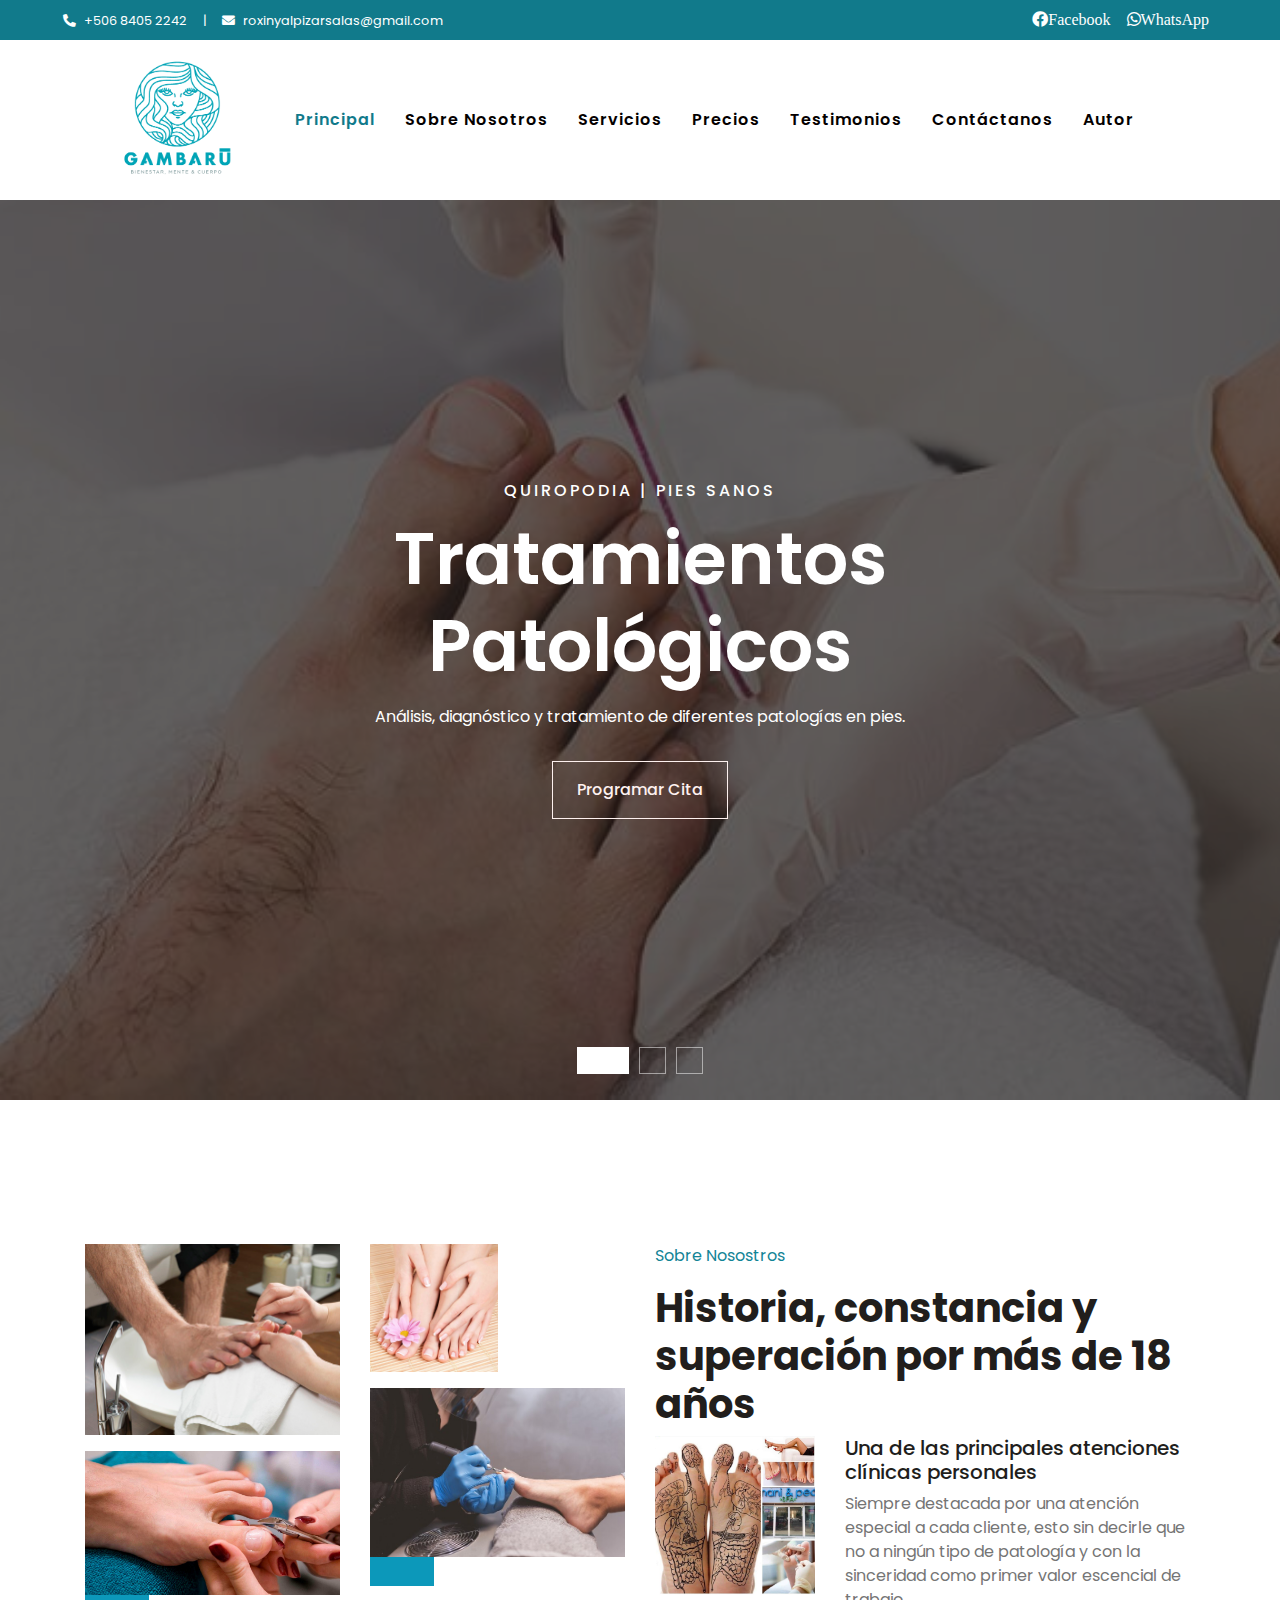
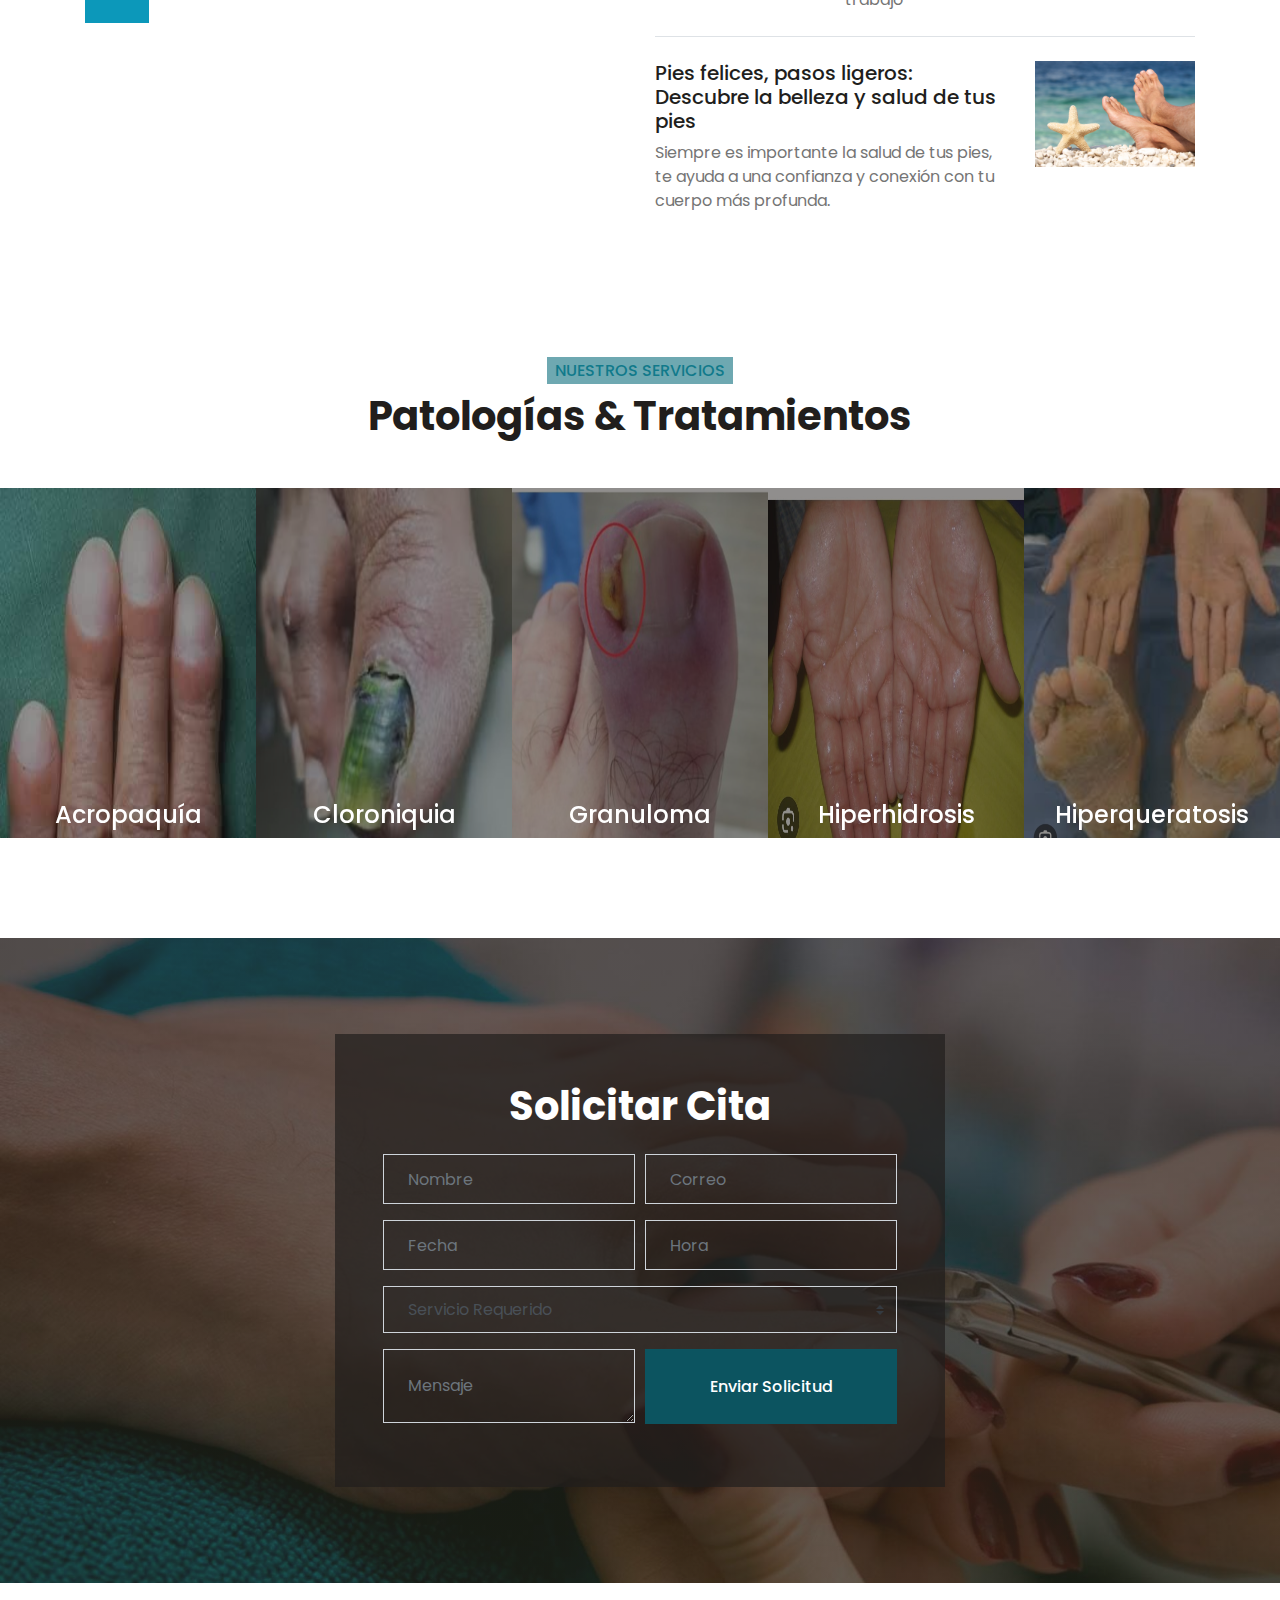
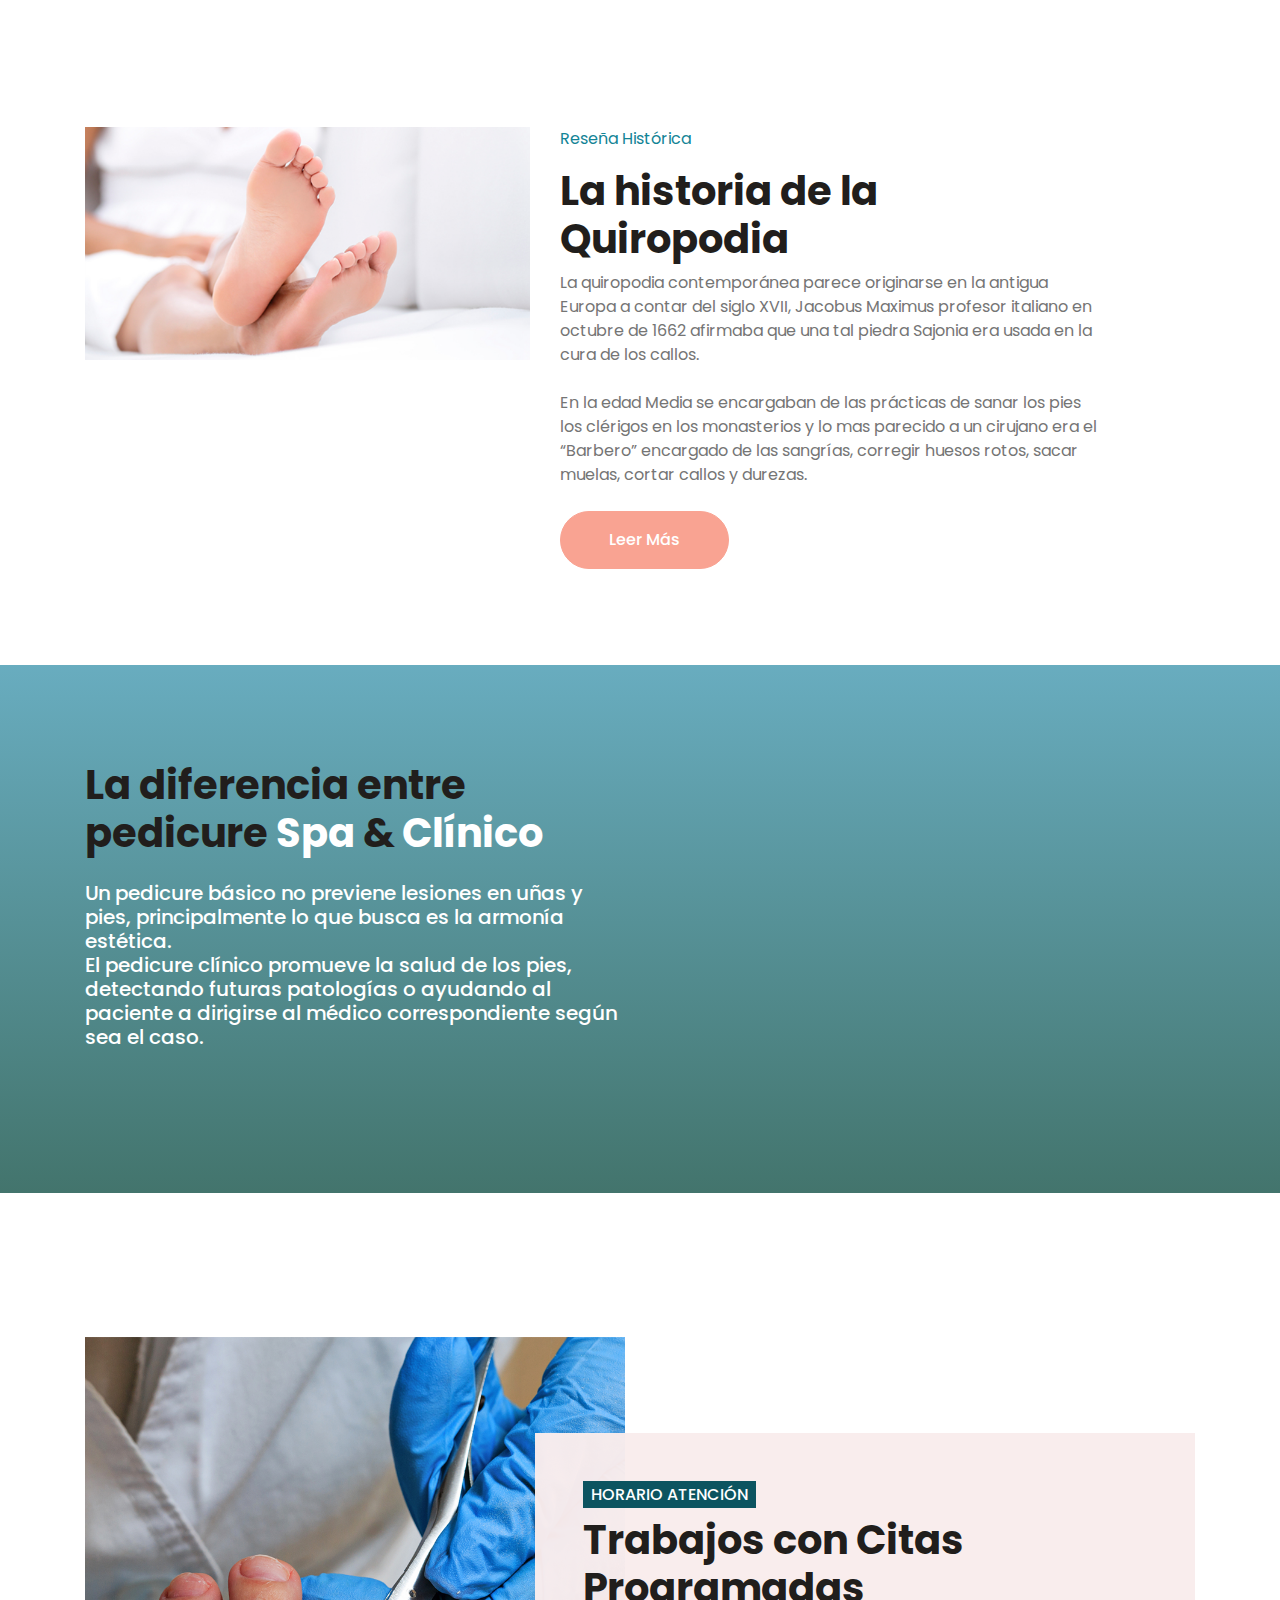
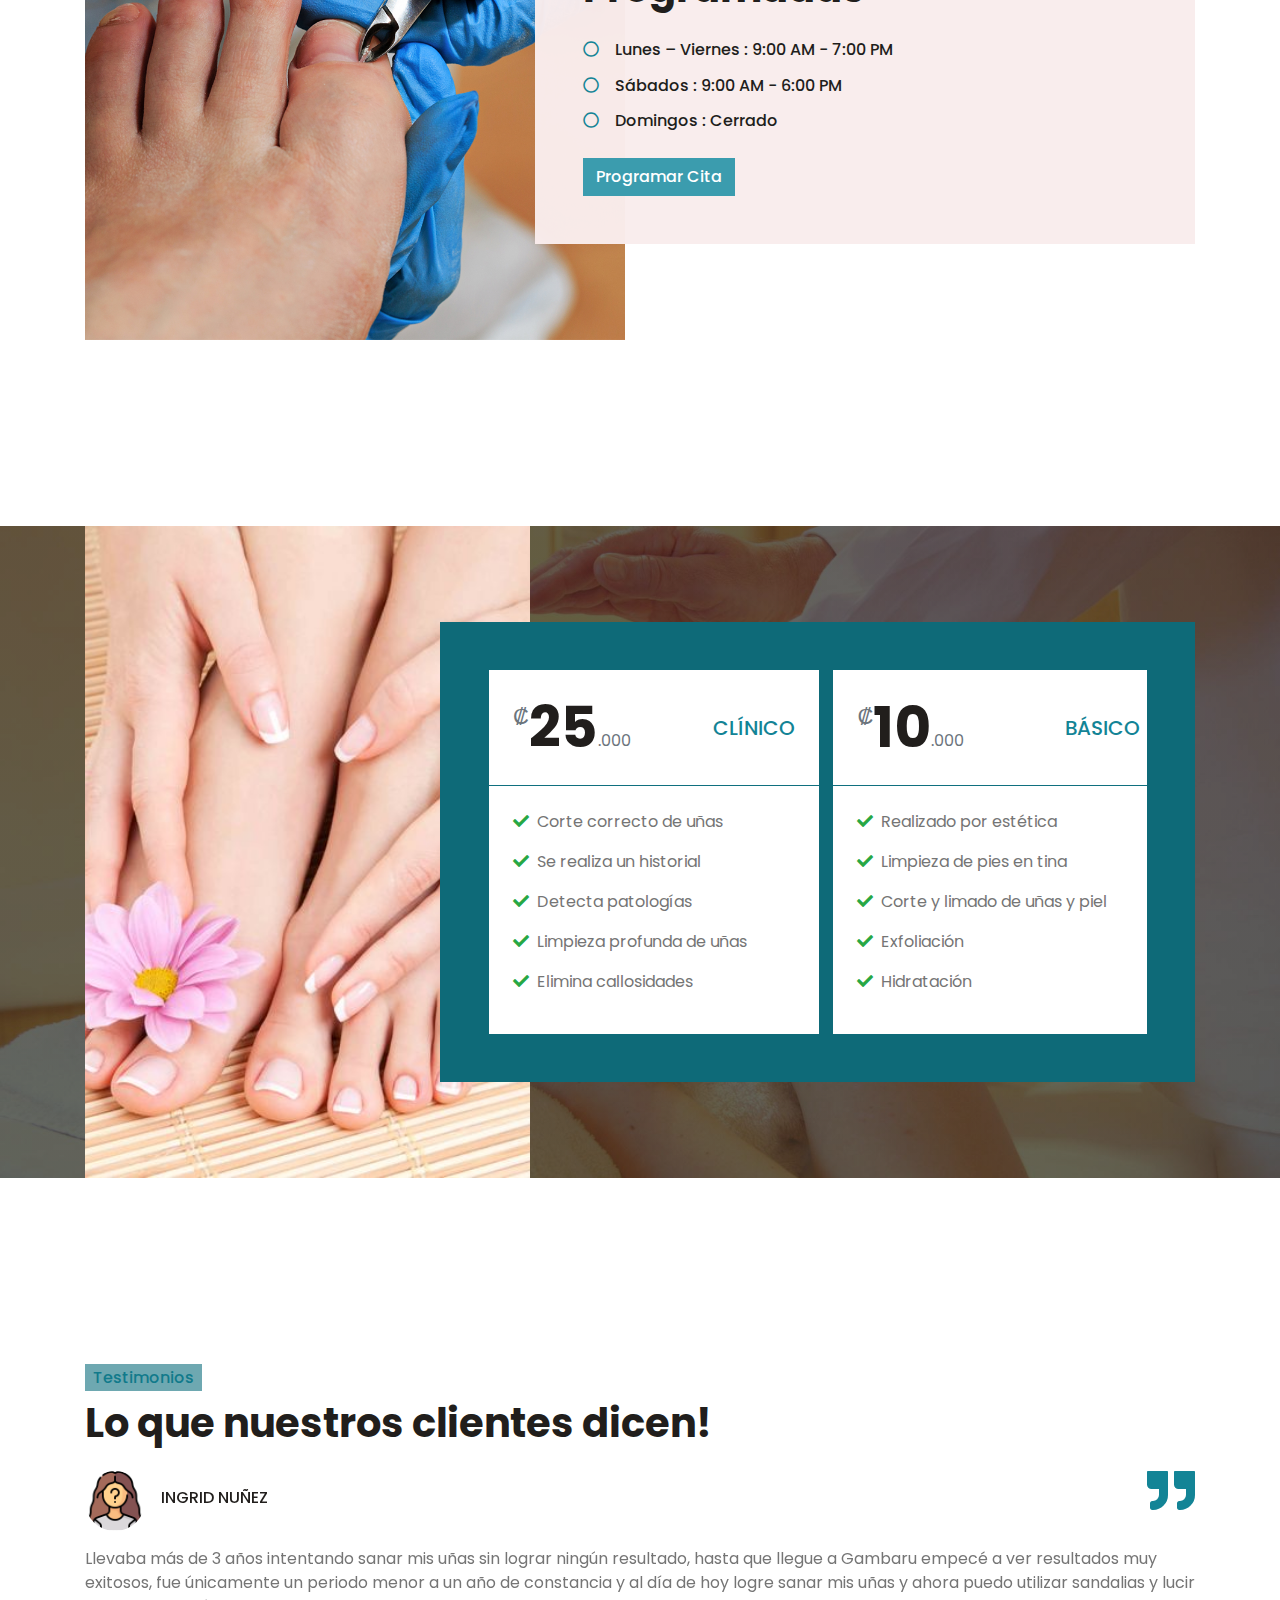
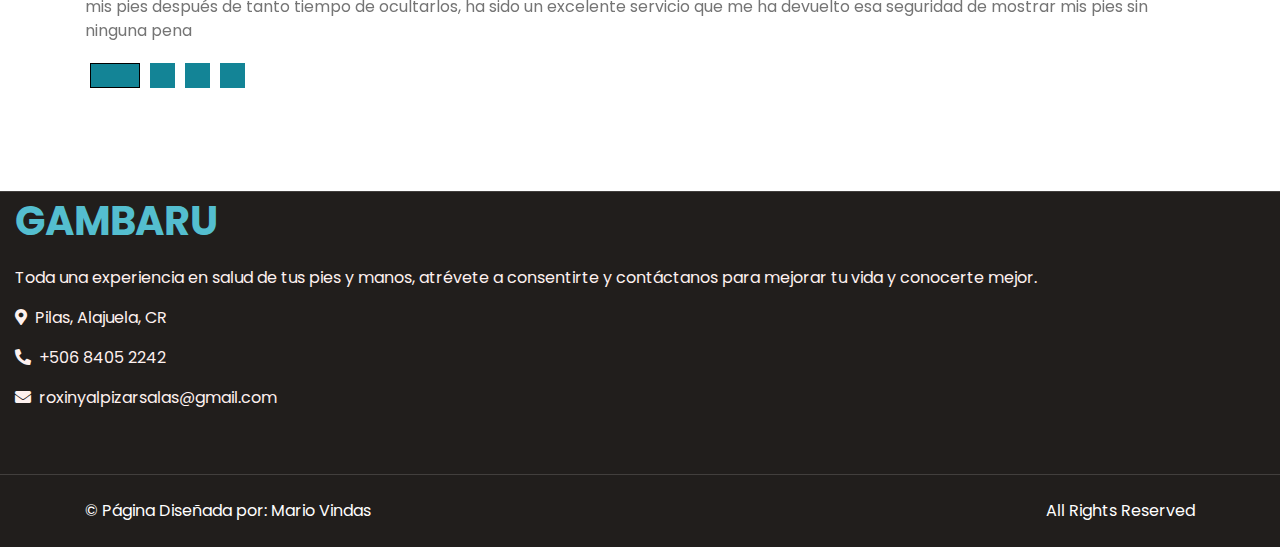
==== commit 592cb896: "alpha1.0" ====
--- a/index.html
+++ b/index.html
@@ -63,9 +63,9 @@
                 <span class="navbar-toggler-icon"></span>
             </button>
             <div class="collapse navbar-collapse justify-content-between px-lg-3" id="navbarCollapse">
-                <div class="navbar-nav m-auto py-0">
+                <div class="navbar-nav m-auto ml-lg-n5 py-0">
                     <a href="index.html" class="nav-item nav-link active" id="colorNavFijo">Principal</a>
-                    <a href="sobreNosotros.html" class="nav-item nav-link" id="colorNav">SobreNosotros</a>
+                    <a href="sobreNosotros.html" class="nav-item nav-link" id="colorNav">Sobre Nosotros</a>
                     <a href="servicios.html" class="nav-item nav-link" id="colorNav">Servicios</a>
                     <a href="precios.html" class="nav-item nav-link" id="colorNav">Precios</a>
                     <a href="testimonios.html" class="nav-item nav-link" id="colorNav">Testimonios</a>
@@ -424,6 +424,10 @@
                                 <button class="btn btn-primary btn-block " type="submit" style="height: 75px;" id="enviarSolicitudBtn" >Enviar Solicitud</button>
                             </div>
                         </div>
+
+                        <input type="hidden" name="_next" value="https://mariovmgit.github.io/proyecto_GAMBARU/">
+                        <input type="hidden" name="_captcha" value="false">
+
                     </form>
                     </div>
                   </div>
--- a/css/style.css
+++ b/css/style.css
@@ -1978,7 +1978,7 @@
     -webkit-overflow-scrolling: touch;
   }
   .imgProducto{
-    height: 70px;
+    height: 120px;
     width: 70;
    }
   .table-responsive-sm > .table-bordered {
@@ -6337,6 +6337,7 @@
 
 .bg-white {
   background-color: #fff !important;
+  width: 105%;
 }
 .bg-whiteFinal {
   background-color: #fff !important;
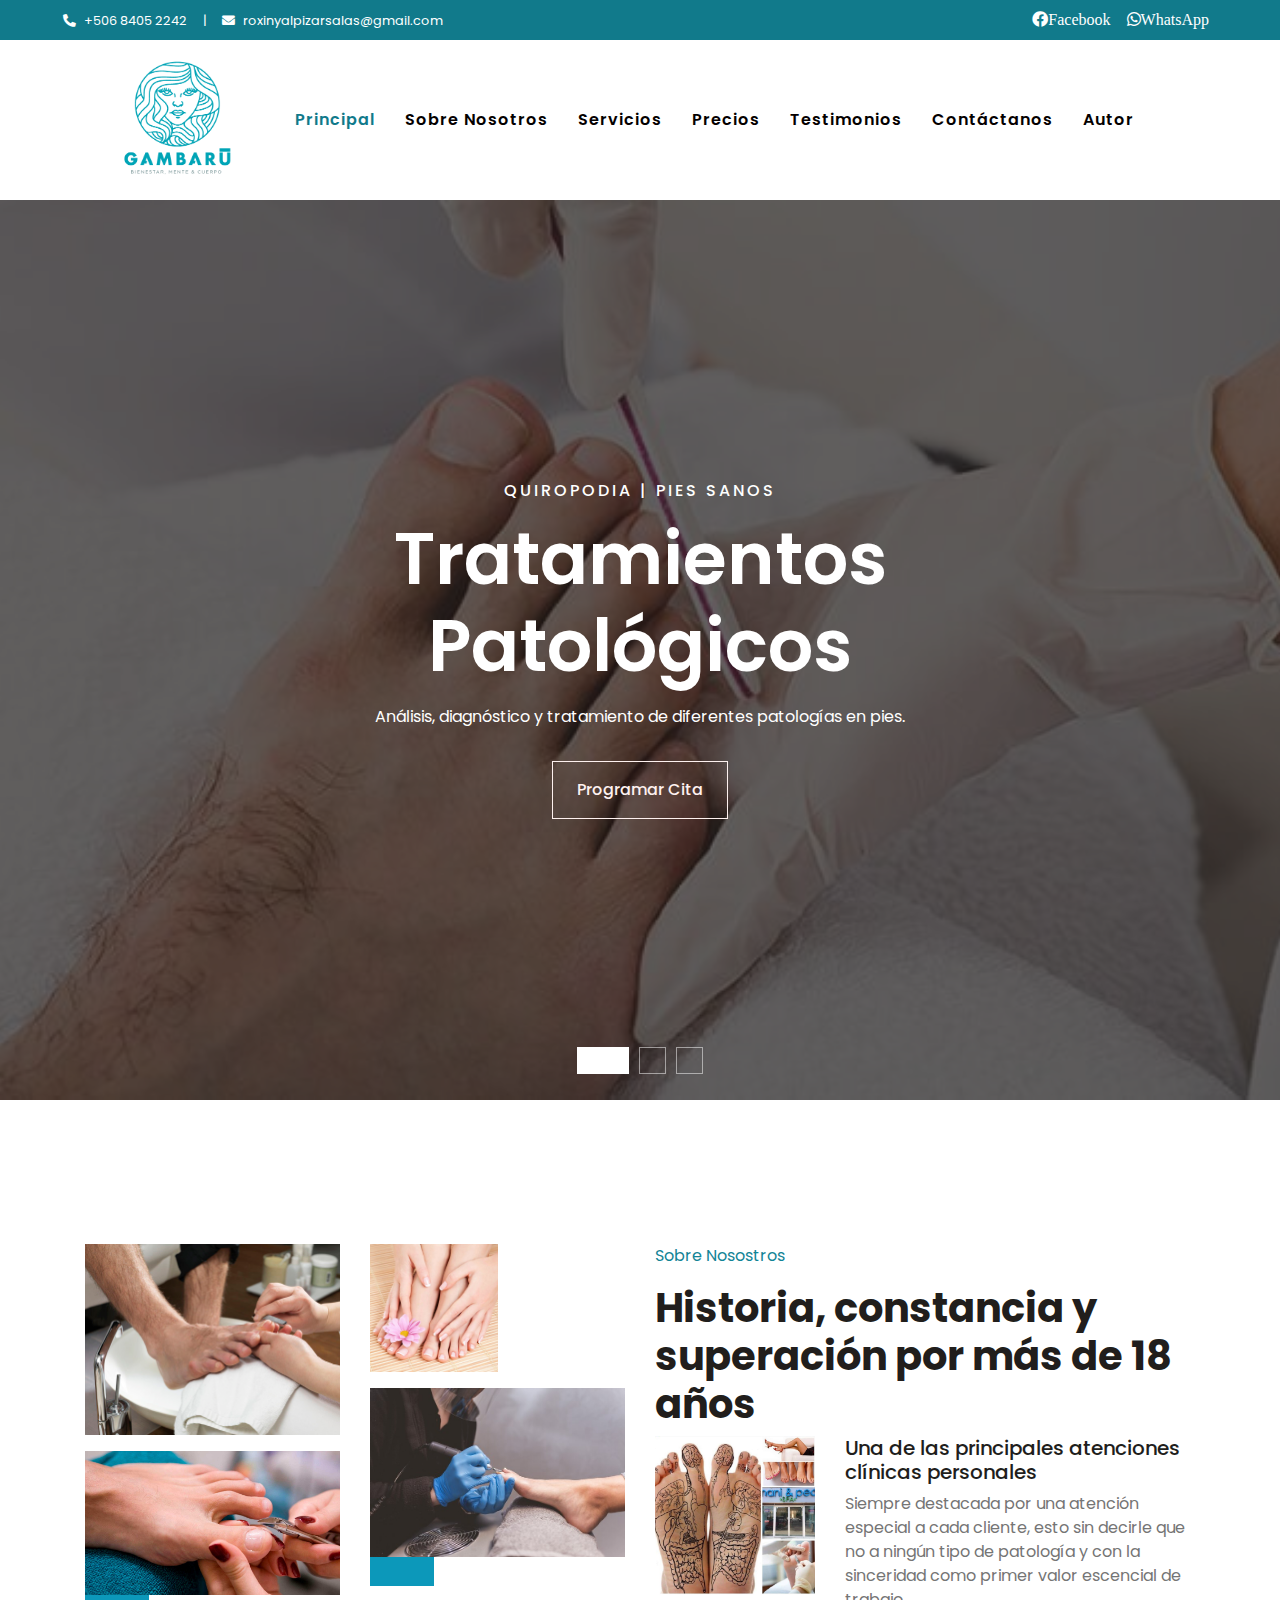
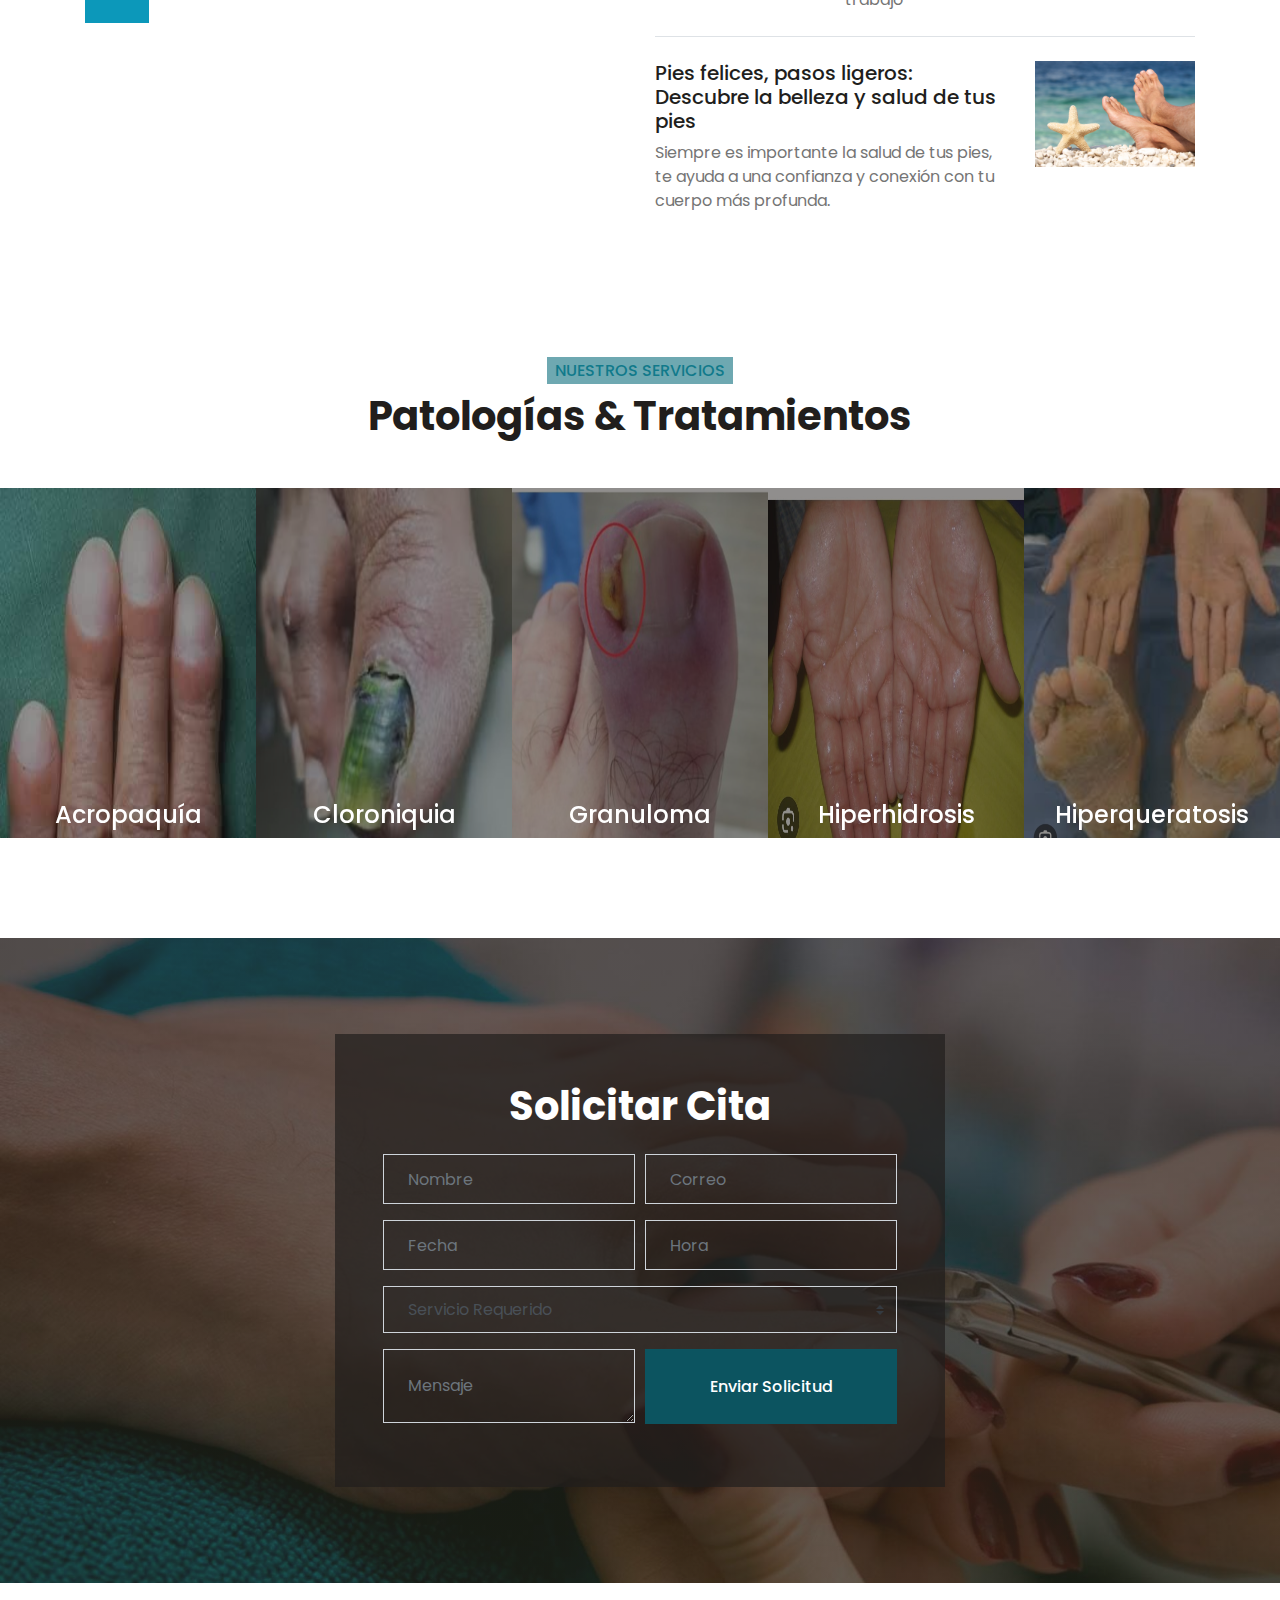
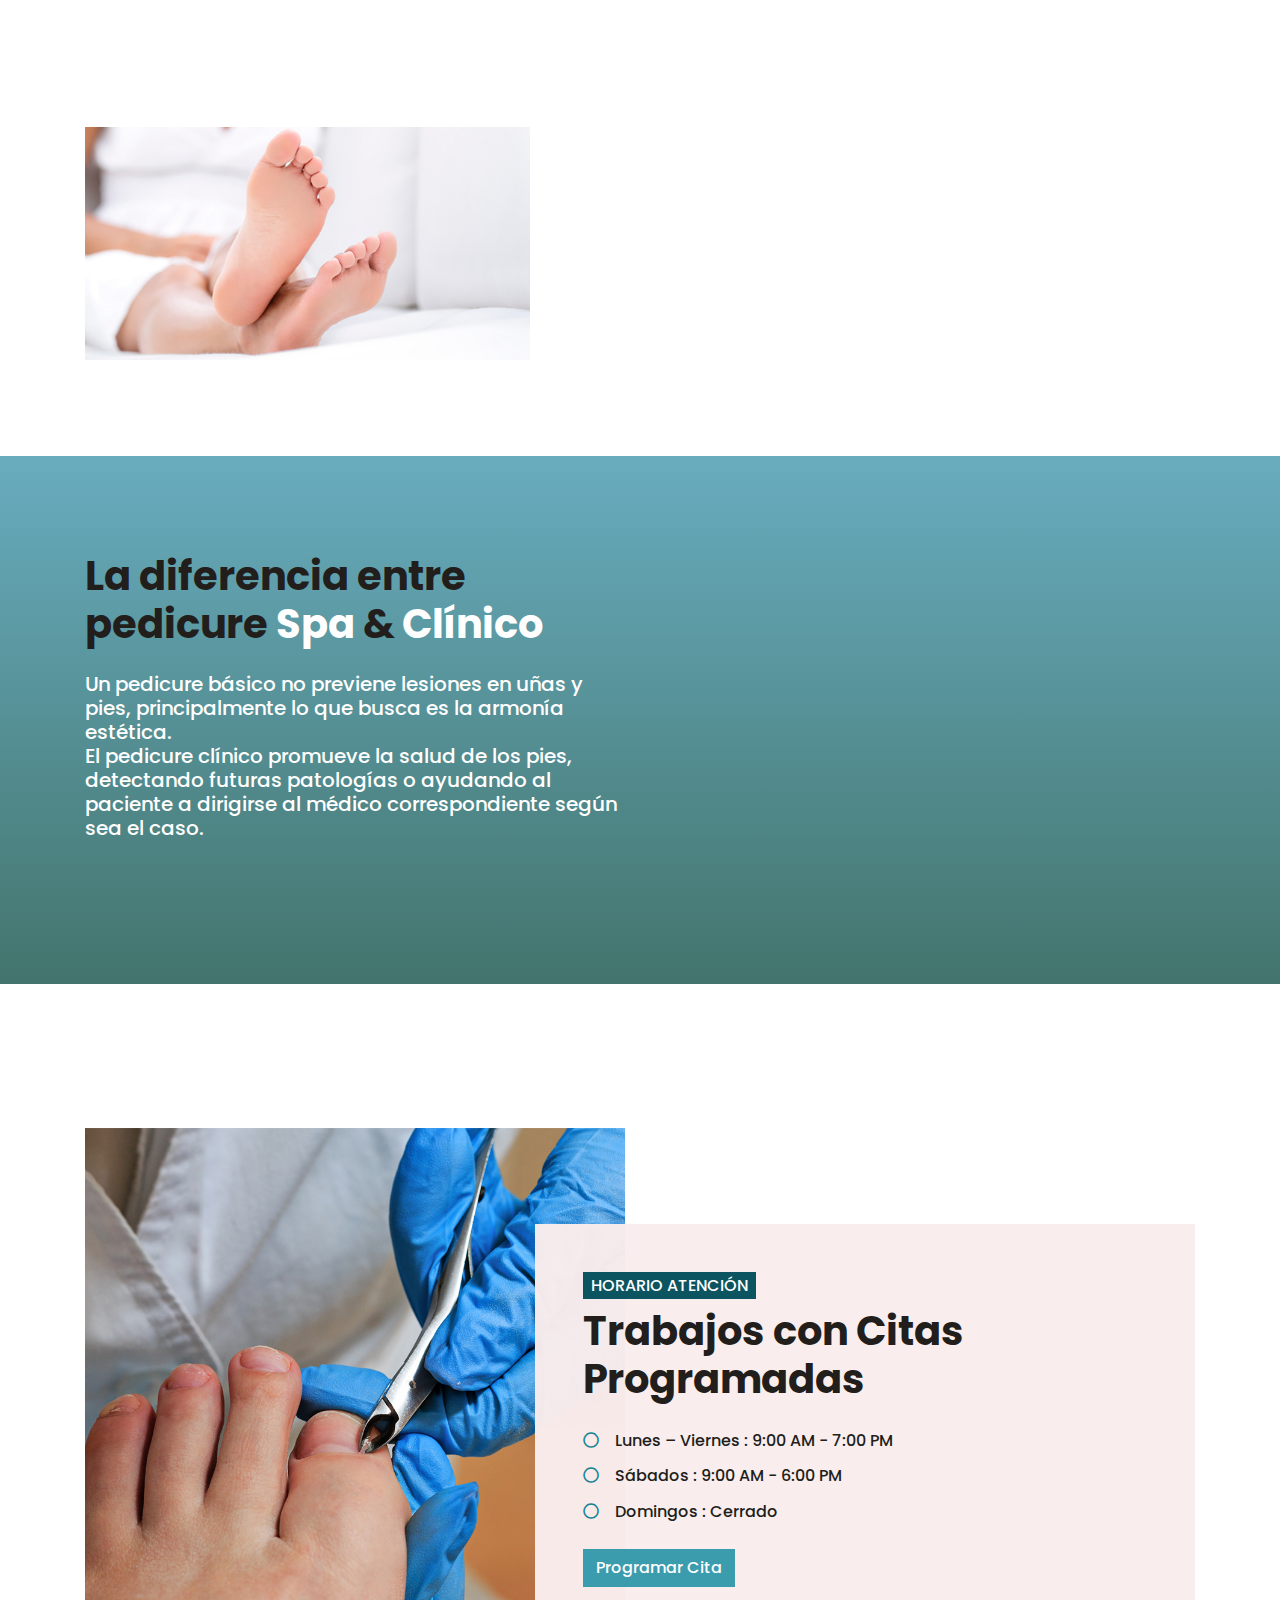
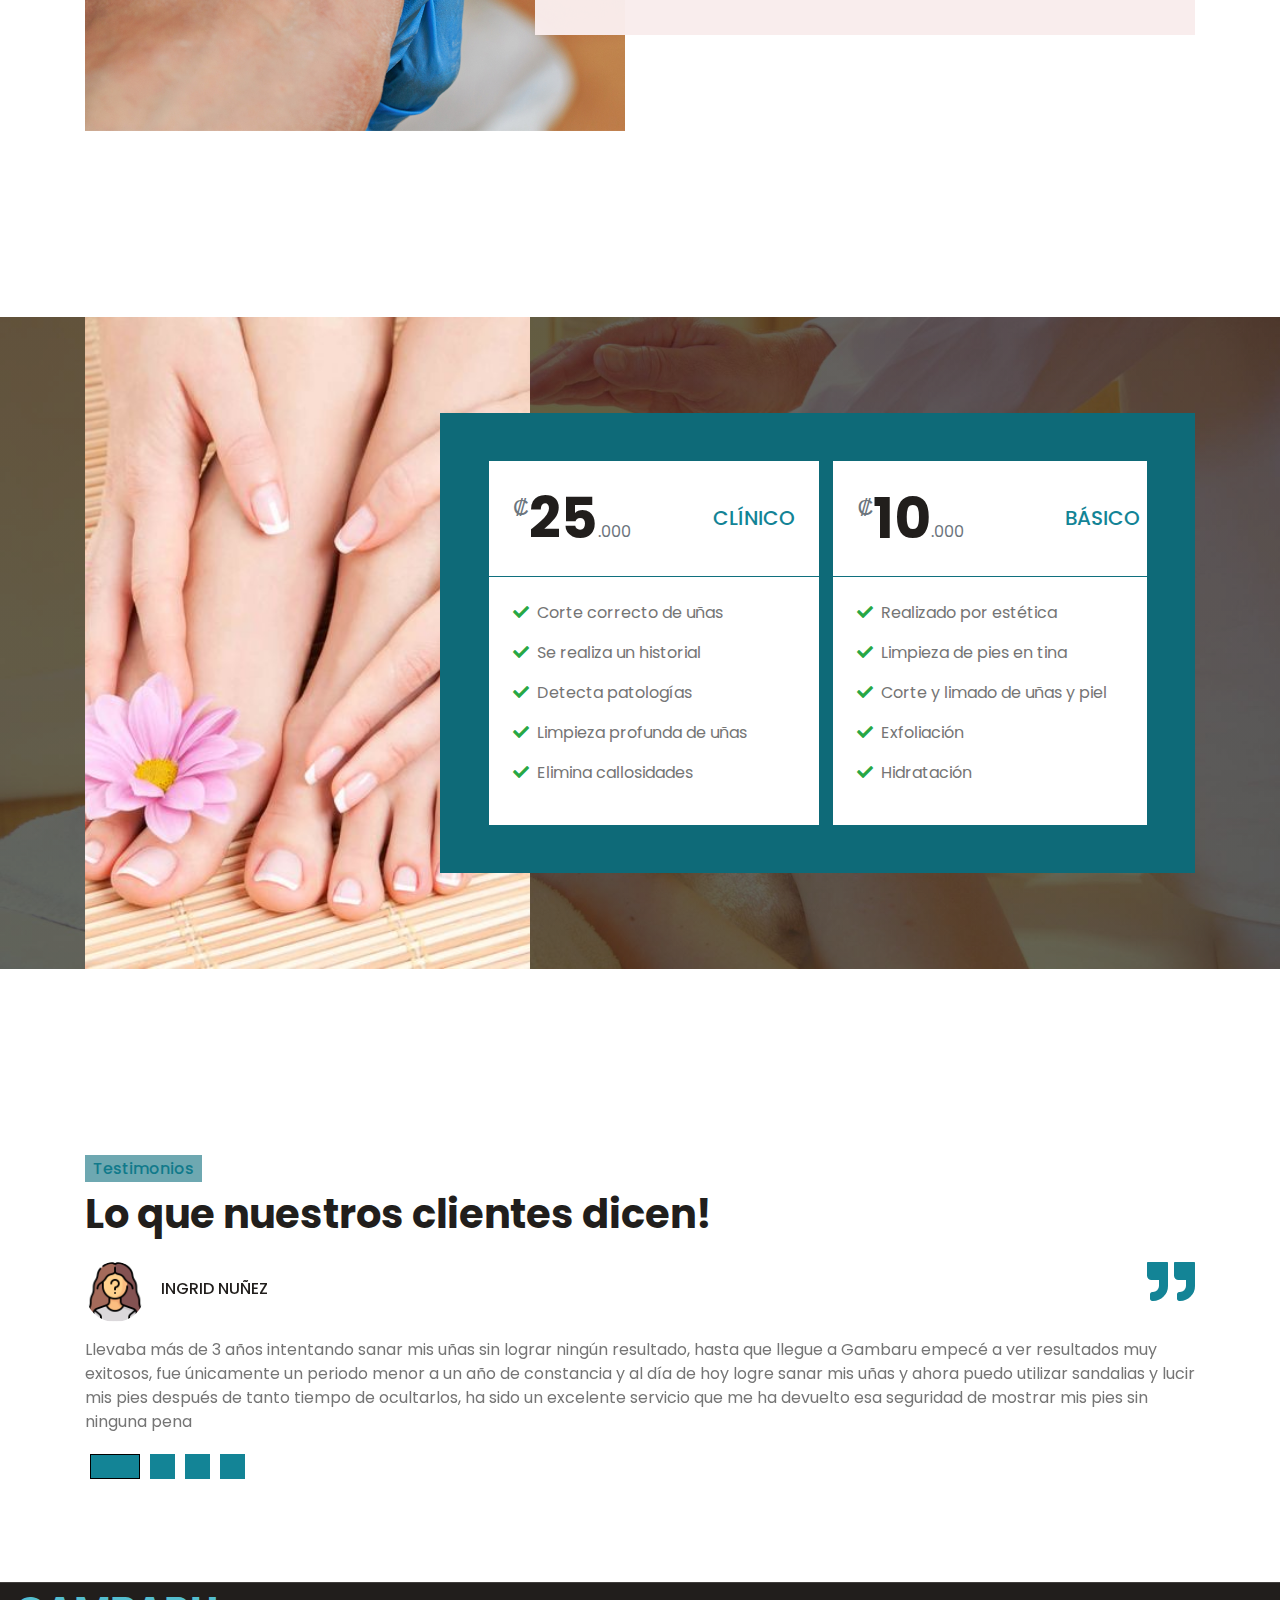
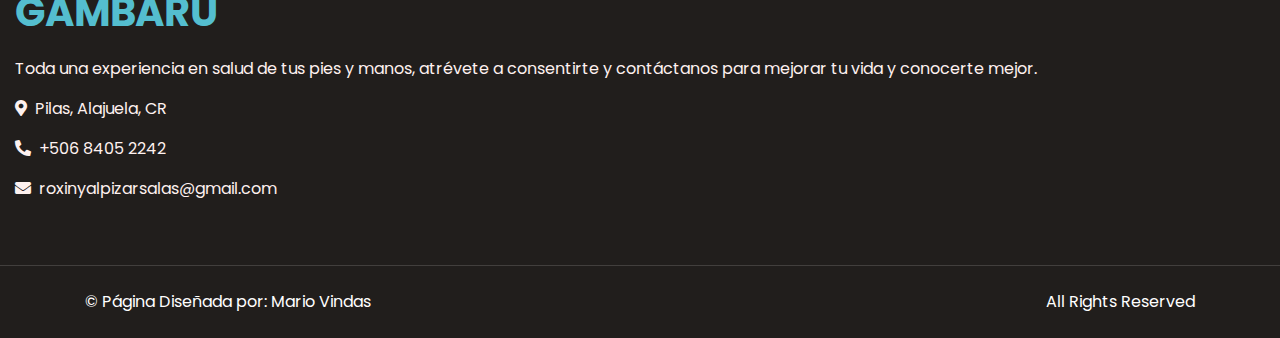
==== commit 90df5e07: "alpha1" ====
--- a/index.html
+++ b/index.html
@@ -38,9 +38,10 @@
                     <small><i class="fa fa-envelope mr-2"></i>roxinyalpizarsalas@gmail.com</small>
                 </div>
             </div>
-            <div class="col-lg-6 text-right" >
+            <div class="col-lg-6 text-right">
                 <div class="d-inline-flex align-items-center">
-                    <a class="text-primary px-2" href="https://www.facebook.com/roxiny.alpizar.1?mibextid=LQQJ4d" target="_blank">
+                    <a class="text-primary px-2" href="https://www.facebook.com/roxiny.alpizar.1?mibextid=LQQJ4d"
+                        target="_blank">
                         <i class="fab fa-facebook" id="facImg">Facebook</i>
                     </a>
                     <a class="text-primary px-2" href="https://wa.me/84052242" target="_blank">
@@ -91,10 +92,13 @@
                     <img class="position-absolute w-100 h-100" src="img/car1.jpg" style="object-fit: cover;">
                     <div class="carousel-caption d-flex flex-column align-items-center justify-content-center">
                         <div class="p-3" style="max-width: 900px;">
-                            <h6 class="text-white text-uppercase mb-3 animate__animated animate__fadeInDown" style="letter-spacing: 3px;">Quiropodia | Pies Sanos</h6>
+                            <h6 class="text-white text-uppercase mb-3 animate__animated animate__fadeInDown"
+                                style="letter-spacing: 3px;">Quiropodia | Pies Sanos</h6>
                             <h3 class="display-3 text-capitalize text-white mb-3">Tratamientos Patológicos</h3>
-                            <p class="mx-md-5 px-5">Análisis, diagnóstico y tratamiento de diferentes patologías en pies.</p>
-                            <a class="btn btn-outline-light py-3 px-4 mt-3 animate__animated animate__fadeInUp" href="https://wa.me/84052242">Programar Cita</a>
+                            <p class="mx-md-5 px-5">Análisis, diagnóstico y tratamiento de diferentes patologías en
+                                pies.</p>
+                            <a class="btn btn-outline-light py-3 px-4 mt-3 animate__animated animate__fadeInUp"
+                                href="https://wa.me/84052242">Programar Cita</a>
                         </div>
                     </div>
                 </div>
@@ -102,10 +106,13 @@
                     <img class="position-absolute w-100 h-100" src="img/car5.jpg" style="object-fit: cover;">
                     <div class="carousel-caption d-flex flex-column align-items-center justify-content-center">
                         <div class="p-3" style="max-width: 900px;">
-                            <h6 class="text-white text-uppercase mb-3 animate__animated animate__fadeInDown" style="letter-spacing: 3px;">Quiropodia | Pies Sanos</h6>
+                            <h6 class="text-white text-uppercase mb-3 animate__animated animate__fadeInDown"
+                                style="letter-spacing: 3px;">Quiropodia | Pies Sanos</h6>
                             <h3 class="display-3 text-capitalize text-white mb-3">Pedicure Clínico</h3>
-                            <p class="mx-md-5 px-5">Estilo profundo, fino y delicado de trabajar tus pies y mantenerlos saludables</p>
-                            <a class="btn btn-outline-light py-3 px-4 mt-3 animate__animated animate__fadeInUp" href="https://wa.me/84052242">Programar Cita</a>
+                            <p class="mx-md-5 px-5">Estilo profundo, fino y delicado de trabajar tus pies y mantenerlos
+                                saludables</p>
+                            <a class="btn btn-outline-light py-3 px-4 mt-3 animate__animated animate__fadeInUp"
+                                href="https://wa.me/84052242">Programar Cita</a>
                         </div>
                     </div>
                 </div>
@@ -113,10 +120,13 @@
                     <img class="position-absolute w-100 h-100" src="img/car4.jpg" style="object-fit: cover;">
                     <div class="carousel-caption d-flex flex-column align-items-center justify-content-center">
                         <div class="p-3" style="max-width: 900px;">
-                            <h6 class="text-white text-uppercase mb-3 animate__animated animate__fadeInDown" style="letter-spacing: 3px;">Quiropodia | Pies & Manos Saludables</h6>
+                            <h6 class="text-white text-uppercase mb-3 animate__animated animate__fadeInDown"
+                                style="letter-spacing: 3px;">Quiropodia | Pies & Manos Saludables</h6>
                             <h3 class="display-3 text-capitalize text-white mb-3">Pedicure y Manicure Básicos</h3>
-                            <p class="mx-md-5 px-5">Forma clásica, más superficial y de igual manera importante, de mantener tus pies y manos con una salud estupFinala</p>
-                            <a class="btn btn-outline-light py-3 px-4 mt-3 animate__animated animate__fadeInUp" href="https://wa.me/84052242">Programar Cita</a>
+                            <p class="mx-md-5 px-5">Forma clásica, más superficial y de igual manera importante, de
+                                mantener tus pies y manos con una salud estupFinala</p>
+                            <a class="btn btn-outline-light py-3 px-4 mt-3 animate__animated animate__fadeInUp"
+                                href="https://wa.me/84052242">Programar Cita</a>
                         </div>
                     </div>
                 </div>
@@ -126,54 +136,63 @@
     <!-- Carousel Final -->
 
 
-   <!-- About Inicio -->
-   <div class="container-xxl py-5">
-    <div class="container">
-        <div class="row g-5">
-            <div class="col-lg-6">
-                <div class="row g-3">
-                    <div class="col-6 text-Final">
-                        <img class="img-fluid bg-white w-100 mb-3 wow fadeIn" data-wow-delay="0.1s" src="./img/abo1.jpg" alt="">
-                        <img class="img-fluid bg-white w-100 wow fadeIn" data-wow-delay="0.2s" src="./img/abo2.jpg" alt="">
-                        <img class="img-fluid bg-white w-25 wow fadeIn" data-wow-delay="0.2s" src="./img/color/0C98BA.jfif" alt="">
-                    </div>
-                    <div class="col-6">
-                        <img class="img-fluid bg-white w-50 mb-3 wow fadeIn" data-wow-delay="0.3s" src="./img/abo3.jpg" alt="">
-                        <img class="img-fluid bg-white w-100 wow fadeIn" data-wow-delay="0.4s" src="./img/abo4.jpg" alt="">
-                        <img class="img-fluid bg-white w-25 wow fadeIn" data-wow-delay="0.2s" src="./img/color/0C98BA.jfif" alt="">
-                    </div>
-                </div>
-            </div>
-            <div class="col-lg-6 wow fadeIn" data-wow-delay="0.5s">
-                <div class="section-title">
-                    <p class="fs-5 fw-medium fst-italic text-primary">Sobre Nosostros</p>
-                    <h1 class="display-6">Historia, constancia y superación por más de 18 años</h1>
-                </div>
-                <div class="row g-3 mb-4">
-                    <div class="col-sm-4">
-                        <img class="img-fluid bg-white w-100" src="./img/about3.jpg" alt="">
-                    </div>
-                    <div class="col-sm-8">
-                        <h5>Una de las principales atenciones clínicas personales</h5>
-                        <p class="mb-0">Siempre destacada por una atención especial a cada cliente, esto sin decirle que no a ningún tipo de patología y con la sinceridad como primer valor escencial de trabajo</p>
-                    </div>
-                </div>
-                <div class="border-top mb-4"></div>
-                <div class="row g-3">
-                    <div class="col-sm-8">
-                        <h5>Pies felices, pasos ligeros: Descubre la belleza y salud de tus pies</h5>
-                        <p class="mb-0">Siempre es importante la salud de tus pies, te ayuda a una confianza y conexión con tu cuerpo más profunda.</p>
-                    </div>
-                    <div class="col-sm-4">
-                        <img class="img-fluid bg-white w-100" src="./img/about2.jpg" alt="">
-                    </div>
-                </div>
-            </div>
-        </div>
-        <div class="row g-5">
-            
-        </div>
-    </div>
+    <!-- About Inicio -->
+    <div class="container-xxl py-5">
+        <div class="container">
+            <div class="row g-5">
+                <div class="col-lg-6">
+                    <div class="row g-3">
+                        <div class="col-6 text-Final">
+                            <img class="img-fluid bg-white w-100 mb-3 wow fadeIn" data-wow-delay="0.1s"
+                                src="./img/abo1.jpg" alt="">
+                            <img class="img-fluid bg-white w-100 wow fadeIn" data-wow-delay="0.2s" src="./img/abo2.jpg"
+                                alt="">
+                            <img class="img-fluid bg-white w-25 wow fadeIn" data-wow-delay="0.2s"
+                                src="./img/color/0C98BA.jfif" alt="">
+                        </div>
+                        <div class="col-6">
+                            <img class="img-fluid bg-white w-50 mb-3 wow fadeIn" data-wow-delay="0.3s"
+                                src="./img/abo3.jpg" alt="">
+                            <img class="img-fluid bg-white w-100 wow fadeIn" data-wow-delay="0.4s" src="./img/abo4.jpg"
+                                alt="">
+                            <img class="img-fluid bg-white w-25 wow fadeIn" data-wow-delay="0.2s"
+                                src="./img/color/0C98BA.jfif" alt="">
+                        </div>
+                    </div>
+                </div>
+                <div class="col-lg-6 wow fadeIn" data-wow-delay="0.5s">
+                    <div class="section-title">
+                        <p class="fs-5 fw-medium fst-italic text-primary">Sobre Nosostros</p>
+                        <h1 class="display-6">Historia, constancia y superación por más de 18 años</h1>
+                    </div>
+                    <div class="row g-3 mb-4">
+                        <div class="col-sm-4">
+                            <img class="img-fluid bg-white w-100" src="./img/about3.jpg" alt="">
+                        </div>
+                        <div class="col-sm-8">
+                            <h5>Una de las principales atenciones clínicas personales</h5>
+                            <p class="mb-0">Siempre destacada por una atención especial a cada cliente, esto sin decirle
+                                que no a ningún tipo de patología y con la sinceridad como primer valor escencial de
+                                trabajo</p>
+                        </div>
+                    </div>
+                    <div class="border-top mb-4"></div>
+                    <div class="row g-3">
+                        <div class="col-sm-8">
+                            <h5>Pies felices, pasos ligeros: Descubre la belleza y salud de tus pies</h5>
+                            <p class="mb-0">Siempre es importante la salud de tus pies, te ayuda a una confianza y
+                                conexión con tu cuerpo más profunda.</p>
+                        </div>
+                        <div class="col-sm-4">
+                            <img class="img-fluid bg-white w-100" src="./img/about2.jpg" alt="">
+                        </div>
+                    </div>
+                </div>
+            </div>
+            <div class="row g-5">
+
+            </div>
+        </div>
     </div>
     <!-- About Final -->
 
@@ -191,8 +210,8 @@
                 <img class="img-fluid-pat" src="./img/servicios/Acropaquía.jpeg" alt="">
                 <div class="service-text text-center">
                     <h4 class="text-white font-weight-medium px-3">Acropaquía</h4>
-                    
-                    <div class="w-100 bg-white text-center p-4" >
+
+                    <div class="w-100 bg-white text-center p-4">
                         <a class="btn btn-primary" href="servicios.html" id="horAten">Leer más</a>
                     </div>
                 </div>
@@ -201,8 +220,8 @@
                 <img class="img-fluid-pat" src="./img/servicios/Cloroniquia.jpeg" alt="">
                 <div class="service-text text-center">
                     <h4 class="text-white font-weight-medium px-3">Cloroniquia</h4>
-                    
-                    <div class="w-100 bg-white text-center p-4" >
+
+                    <div class="w-100 bg-white text-center p-4">
                         <a class="btn btn-primary" href="servicios.html" id="horAten">Leer más</a>
                     </div>
                 </div>
@@ -211,8 +230,8 @@
                 <img class="img-fluid-pat" src="./img/servicios/Granuloma.jpeg" alt="">
                 <div class="service-text text-center">
                     <h4 class="text-white font-weight-medium px-3">Granuloma</h4>
-                    
-                    <div class="w-100 bg-white text-center p-4" >
+
+                    <div class="w-100 bg-white text-center p-4">
                         <a class="btn btn-primary" href="servicios.html" id="horAten">Leer más</a>
                     </div>
                 </div>
@@ -221,8 +240,8 @@
                 <img class="img-fluid-pat" src="./img/servicios/Hiperhidrosis.jpeg" alt="">
                 <div class="service-text text-center">
                     <h4 class="text-white font-weight-medium px-3">Hiperhidrosis</h4>
-                    
-                    <div class="w-100 bg-white text-center p-4" >
+
+                    <div class="w-100 bg-white text-center p-4">
                         <a class="btn btn-primary" href="servicios.html" id="horAten">Leer más</a>
                     </div>
                 </div>
@@ -231,8 +250,8 @@
                 <img class="img-fluid-pat" src="./img/servicios/Hiperqueratosis.jpeg" alt="">
                 <div class="service-text text-center">
                     <h4 class="text-white font-weight-medium px-3">Hiperqueratosis</h4>
-                    
-                    <div class="w-100 bg-white text-center p-4" >
+
+                    <div class="w-100 bg-white text-center p-4">
                         <a class="btn btn-primary" href="servicios.html" id="horAten">Leer más</a>
                     </div>
                 </div>
@@ -241,8 +260,8 @@
                 <img class="img-fluid-pat" src="./img/servicios/Melanoma.jpeg" alt="">
                 <div class="service-text text-center">
                     <h4 class="text-white font-weight-medium px-3">Melanoma</h4>
-                    
-                    <div class="w-100 bg-white text-center p-4" >
+
+                    <div class="w-100 bg-white text-center p-4">
                         <a class="btn btn-primary" href="servicios.html" id="horAten">Leer más</a>
                     </div>
                 </div>
@@ -251,8 +270,8 @@
                 <img class="img-fluid-pat" src="./img/servicios/Melanoquia.jpeg" alt="">
                 <div class="service-text text-center">
                     <h4 class="text-white font-weight-medium px-3">Melanoquia</h4>
-                    
-                    <div class="w-100 bg-white text-center p-4" >
+
+                    <div class="w-100 bg-white text-center p-4">
                         <a class="btn btn-primary" href="servicios.html" id="horAten">Leer más</a>
                     </div>
                 </div>
@@ -261,8 +280,8 @@
                 <img class="img-fluid-pat" src="./img/servicios/Onicocriptosis.jpeg" alt="">
                 <div class="service-text text-center">
                     <h4 class="text-white font-weight-medium px-3">Onicocriptosis</h4>
-                    
-                    <div class="w-100 bg-white text-center p-4" >
+
+                    <div class="w-100 bg-white text-center p-4">
                         <a class="btn btn-primary" href="servicios.html" id="horAten">Leer más</a>
                     </div>
                 </div>
@@ -271,8 +290,8 @@
                 <img class="img-fluid-pat" src="./img/servicios/onicodistroficas.jpeg" alt="">
                 <div class="service-text text-center">
                     <h4 class="text-white font-weight-medium px-3">Onicodistroficas</h4>
-                    
-                    <div class="w-100 bg-white text-center p-4" >
+
+                    <div class="w-100 bg-white text-center p-4">
                         <a class="btn btn-primary" href="servicios.html" id="horAten">Leer más</a>
                     </div>
                 </div>
@@ -281,8 +300,8 @@
                 <img class="img-fluid-pat" src="./img/servicios/Onicofosis.jpeg" alt="">
                 <div class="service-text text-center">
                     <h4 class="text-white font-weight-medium px-3">Onicofosis</h4>
-                    
-                    <div class="w-100 bg-white text-center p-4" >
+
+                    <div class="w-100 bg-white text-center p-4">
                         <a class="btn btn-primary" href="servicios.html" id="horAten">Leer más</a>
                     </div>
                 </div>
@@ -291,8 +310,8 @@
                 <img class="img-fluid-pat" src="./img/servicios/Onicolisis.jpeg" alt="">
                 <div class="service-text text-center">
                     <h4 class="text-white font-weight-medium px-3">Onicolisis</h4>
-                    
-                    <div class="w-100 bg-white text-center p-4" >
+
+                    <div class="w-100 bg-white text-center p-4">
                         <a class="btn btn-primary" href="servicios.html" id="horAten">Leer más</a>
                     </div>
                 </div>
@@ -301,8 +320,8 @@
                 <img class="img-fluid-pat" src="./img/servicios/Onicomadesis.jpeg" alt="">
                 <div class="service-text text-center">
                     <h4 class="text-white font-weight-medium px-3">Onicomadesis</h4>
-                    
-                    <div class="w-100 bg-white text-center p-4" >
+
+                    <div class="w-100 bg-white text-center p-4">
                         <a class="btn btn-primary" href="servicios.html" id="horAten">Leer más</a>
                     </div>
                 </div>
@@ -311,8 +330,8 @@
                 <img class="img-fluid-pat" src="./img/servicios/Onicomicosis.jpeg" alt="">
                 <div class="service-text text-center">
                     <h4 class="text-white font-weight-medium px-3">Onicomicosis</h4>
-                    
-                    <div class="w-100 bg-white text-center p-4" >
+
+                    <div class="w-100 bg-white text-center p-4">
                         <a class="btn btn-primary" href="servicios.html" id="horAten">Leer más</a>
                     </div>
                 </div>
@@ -321,8 +340,8 @@
                 <img class="img-fluid-pat" src="./img/servicios/Onicotilomania.jpeg" alt="">
                 <div class="service-text text-center">
                     <h4 class="text-white font-weight-medium px-3">Onicotilomania</h4>
-                    
-                    <div class="w-100 bg-white text-center p-4" >
+
+                    <div class="w-100 bg-white text-center p-4">
                         <a class="btn btn-primary" href="servicios.html" id="horAten">Leer más</a>
                     </div>
                 </div>
@@ -331,8 +350,8 @@
                 <img class="img-fluid-pat" src="./img/servicios/Paroniquia aguda y crónica.jpeg" alt="">
                 <div class="service-text text-center">
                     <h4 class="text-white font-weight-medium px-3">Paroniquia</h4>
-                    
-                    <div class="w-100 bg-white text-center p-4" >
+
+                    <div class="w-100 bg-white text-center p-4">
                         <a class="btn btn-primary" href="servicios.html" id="horAten">Leer más</a>
                     </div>
                 </div>
@@ -341,8 +360,8 @@
                 <img class="img-fluid-pat" src="./img/servicios/Pie de atleta.jpeg" alt="">
                 <div class="service-text text-center">
                     <h4 class="text-white font-weight-medium px-3">Pie de atleta</h4>
-                    
-                    <div class="w-100 bg-white text-center p-4" >
+
+                    <div class="w-100 bg-white text-center p-4">
                         <a class="btn btn-primary" href="servicios.html" id="horAten">Leer más</a>
                     </div>
                 </div>
@@ -351,7 +370,7 @@
                 <img class="img-fluid-pat" src="./img/servicios/Retroniquia.jpeg" alt="">
                 <div class="service-text text-center">
                     <h4 class="text-white font-weight-medium px-3">Retroniquia</h4>
-                    <div class="w-100 bg-white text-center p-4" >
+                    <div class="w-100 bg-white text-center p-4">
                         <a class="btn btn-primary" href="servicios.html" id="horAten">Leer más</a>
                     </div>
                 </div>
@@ -360,8 +379,8 @@
                 <img class="img-fluid-pat" src="./img/servicios/Uñas terry.jpeg" alt="">
                 <div class="service-text text-center">
                     <h4 class="text-white font-weight-medium px-3">Uñas terry</h4>
-                    
-                    <div class="w-100 bg-white text-center p-4" >
+
+                    <div class="w-100 bg-white text-center p-4">
                         <a class="btn btn-primary" href="servicios.html" id="horAten">Leer más</a>
                     </div>
                 </div>
@@ -373,16 +392,18 @@
             <div class="col-lg-6 py-5">
                 <div class="p-5 my-5" style="background: rgba(33, 30, 28, 0.7);">
                     <h1 class="text-white text-center mb-4">Solicitar Cita</h1>
-                    <form action="https://formsubmit.co/marioamurillo27@gmail.com" method="POST"  id="solicitudForm">
+                    <form action="https://formsubmit.co/marioamurillo27@gmail.com" method="POST" id="solicitudForm">
                         <div class="form-row">
                             <div class="col-sm-6">
                                 <div class="form-group">
-                                    <input type="text" class="form-control bg-transparent p-4" name="nombre" placeholder="Nombre" required="required" />
+                                    <input type="text" class="form-control bg-transparent p-4" name="nombre"
+                                        placeholder="Nombre" required="required" />
                                 </div>
                             </div>
                             <div class="col-sm-6">
                                 <div class="form-group">
-                                    <input type="email" class="form-control bg-transparent p-4" name="correo" placeholder="Correo" required="required" />
+                                    <input type="email" class="form-control bg-transparent p-4" name="correo"
+                                        placeholder="Correo" required="required" />
                                 </div>
                             </div>
                         </div>
@@ -390,14 +411,18 @@
                             <div class="col-sm-6">
                                 <div class="form-group">
                                     <div class="date" id="date" data-target-input="nearest">
-                                        <input type="text" class="form-control bg-transparent p-4 datetimepicker-input" name="fecha" placeholder="Fecha" data-target="#date" data-toggle="datetimepicker"/>
+                                        <input type="text" class="form-control bg-transparent p-4 datetimepicker-input"
+                                            name="fecha" placeholder="Fecha" data-target="#date"
+                                            data-toggle="datetimepicker" />
                                     </div>
                                 </div>
                             </div>
                             <div class="col-sm-6">
                                 <div class="form-group">
                                     <div class="time" id="time" data-target-input="nearest">
-                                        <input type="text" class="form-control bg-transparent p-4 datetimepicker-input" name="hora" placeholder="Hora" data-target="#time" data-toggle="datetimepicker"/>
+                                        <input type="text" class="form-control bg-transparent p-4 datetimepicker-input"
+                                            name="hora" placeholder="Hora" data-target="#time"
+                                            data-toggle="datetimepicker" />
                                     </div>
                                 </div>
                             </div>
@@ -405,7 +430,8 @@
                         <div class="form-row">
                             <div class="col-sm-12">
                                 <div class="form-group">
-                                    <select class="custom-select bg-transparent px-4" style="height: 47px;" name="servicio">
+                                    <select class="custom-select bg-transparent px-4" style="height: 47px;"
+                                        name="servicio">
                                         <option selected>Servicio Requerido</option>
                                         <option value="Quiropodia">Quiropodia</option>
                                         <option value="Manicura">Manicura</option>
@@ -417,11 +443,13 @@
                         <div class="form-row">
                             <div class="col-sm-6">
                                 <div class="form-group">
-                                    <textarea  cols="5" rows="1" name="mensaje" placeholder="Mensaje" class="form-control bg-transparent p-4"></textarea>
+                                    <textarea cols="5" rows="1" name="mensaje" placeholder="Mensaje"
+                                        class="form-control bg-transparent p-4"></textarea>
                                 </div>
                             </div>
                             <div class="col-sm-6">
-                                <button class="btn btn-primary btn-block " type="submit" style="height: 75px;" id="enviarSolicitudBtn" >Enviar Solicitud</button>
+                                <button class="btn btn-primary btn-block " type="submit" style="height: 75px;"
+                                    id="enviarSolicitudBtn" onclick="calcularEdad()">Enviar Solicitud</button>
                             </div>
                         </div>
 
@@ -429,13 +457,13 @@
                         <input type="hidden" name="_captcha" value="false">
 
                     </form>
-                    </div>
-                  </div>
-          
-                </div>
-                </div>
-            </div>
-        </div>
+                </div>
+            </div>
+
+        </div>
+    </div>
+    </div>
+    </div>
     </div>
     <!-- Servicios Final -->
 
@@ -447,14 +475,7 @@
                 <div class="col-lg-5 wow fadeIn" data-wow-delay="0.1s">
                     <img class="img-fluid" src="./img/quirpodia.jpg" alt="">
                 </div>
-                <div class="col-lg-6 wow fadeIn" data-wow-delay="0.5s">
-                    <div class="section-title">
-                        <p class="fs-5 fw-medium fst-italic text-primary">Reseña Histórica</p>
-                        <h1 class="display-6">La historia de la Quiropodia</h1>
-                    </div>
-                    <p class="mb-4">La quiropodia contemporánea parece originarse en la antigua Europa a contar del siglo XVII, Jacobus Maximus profesor italiano en octubre de 1662 afirmaba que una tal piedra Sajonia era usada en la cura de los callos.</p>
-                    <p class="mb-4">En la edad Media  se encargaban  de las prácticas de sanar los pies los clérigos en los monasterios y lo mas parecido a un cirujano era el “Barbero” encargado de las sangrías, corregir huesos rotos, sacar muelas, cortar callos y durezas.</p>
-                    <a href="https://www.autocrecimiento.com/salud/historia-de-la-quiropedia/" class="btn btn-primary rounded-pill py-3 px-5" target="_blank">Leer Más</a>
+                <div class="col-lg-6 wow fadeIn" data-wow-delay="0.5s" id="jsonData">
                 </div>
             </div>
         </div>
@@ -468,13 +489,23 @@
             <div class="row g-0">
                 <div class="col-lg-6 py-5 wow fadeIn" data-wow-delay="0.1s">
                     <div class="py-5">
-                        <h1 class="display-6 mb-4"> La diferencia entre pedicure <span class="text-white">Spa</span> & <span class="text-white">Clínico</span></h1>
-                        <h5 class="fw-normal lh-base fst-italic text-white mb-5">Un pedicure básico no previene lesiones en uñas y pies, principalmente lo que busca es la armonía estética.<br> El pedicure clínico promueve la salud de los pies, detectando futuras patologías o ayudando al paciente a dirigirse al médico correspondiente según sea el caso.</h5>
-                       </div>
+                        <h1 class="display-6 mb-4"> La diferencia entre pedicure <span class="text-white">Spa</span> &
+                            <span class="text-white">Clínico</span>
+                        </h1>
+                        <h5 class="fw-normal lh-base fst-italic text-white mb-5">Un pedicure básico no previene lesiones
+                            en uñas y pies, principalmente lo que busca es la armonía estética.<br> El pedicure clínico
+                            promueve la salud de los pies, detectando futuras patologías o ayudando al paciente a
+                            dirigirse al médico correspondiente según sea el caso.</h5>
+                    </div>
                 </div>
                 <div class="col-lg-6 wow fadeIn" data-wow-delay="0.5s">
                     <div class="h-100 d-flex align-items-center justify-content-center" style="min-height: 300px;">
-                        <iframe src="https://www.facebook.com/plugins/video.php?height=476&href=https%3A%2F%2Fwww.facebook.com%2Fquiropodistagonzalez%2Fvideos%2F1909887132726828%2F&show_text=false&width=267&t=0" width="267" height="476" style="border:none;overflow:hidden" scrolling="no" frameborder="0" allowfullscreen="true" allow="autoplay; clipboard-write; encrypted-media; picture-in-picture; web-share" allowFullScreen="true"></iframe>
+                        <iframe
+                            src="https://www.facebook.com/plugins/video.php?height=476&href=https%3A%2F%2Fwww.facebook.com%2Fquiropodistagonzalez%2Fvideos%2F1909887132726828%2F&show_text=false&width=267&t=0"
+                            width="267" height="476" style="border:none;overflow:hidden" scrolling="no" frameborder="0"
+                            allowfullscreen="true"
+                            allow="autoplay; clipboard-write; encrypted-media; picture-in-picture; web-share"
+                            allowFullScreen="true"></iframe>
                     </div>
                 </div>
             </div>
@@ -483,23 +514,27 @@
     <!-- Video Final -->
 
 
-    
+
     <!-- Horas de Servicio Inicio -->
     <div class="container-fluid py-5">
         <div class="container py-5">
             <div class="row">
                 <div class="col-lg-6" style="min-height: 500px;">
                     <div class="position-relative h-100">
-                        <img class="position-absolute w-100 h-100" src="img/Podologiaareaespecifica.png" style="object-fit: cover;">
+                        <img class="position-absolute w-100 h-100" src="img/Podologiaareaespecifica.png"
+                            style="object-fit: cover;">
                     </div>
                 </div>
                 <div class="col-lg-6 pt-5 pb-lg-5">
                     <div class="hours-text p-4 p-lg-5 my-lg-5" id="cuadHor">
-                        <h6 class="d-inline-block text-white text-uppercase  py-1 px-2" id="horAten">Horario Atención</h6>
+                        <h6 class="d-inline-block text-white text-uppercase  py-1 px-2" id="horAten">Horario Atención
+                        </h6>
                         <h1 class="mb-4">Trabajos con Citas Programadas</h1>
                         <ul class="list-inline">
-                            <li class="h6 py-1"><i class="far fa-circle text-primary mr-3"></i>Lunes – Viernes : 9:00 AM - 7:00 PM</li>
-                            <li class="h6 py-1"><i class="far fa-circle text-primary mr-3"></i>Sábados : 9:00 AM - 6:00 PM</li>
+                            <li class="h6 py-1"><i class="far fa-circle text-primary mr-3"></i>Lunes – Viernes : 9:00 AM
+                                - 7:00 PM</li>
+                            <li class="h6 py-1"><i class="far fa-circle text-primary mr-3"></i>Sábados : 9:00 AM - 6:00
+                                PM</li>
                             <li class="h6 py-1"><i class="far fa-circle text-primary mr-3"></i>Domingos : Cerrado</li>
                         </ul>
                         <a href="https://wa.me/84052242" class="btn btn-primary mt-2" id="horAtenBut">Programar Cita</a>
@@ -523,14 +558,18 @@
                 <div class="col-lg-7 pt-5 pb-lg-5">
                     <div class="pricing-text p-4 p-lg-5 my-lg-5" id="cuadPrec">
                         <div class="owl-carousel pricing-carousel">
-                            <div class="bg-white" >
-                                <div class="d-flex align-items-center justify-content-between border-bottom border-primary p-4" id="borderColor">
+                            <div class="bg-white">
+                                <div class="d-flex align-items-center justify-content-between border-bottom border-primary p-4"
+                                    id="borderColor">
                                     <h1 class="display-4 mb-0">
-                                        <small class="align-top text-muted font-weight-medium" style="font-size: 22px; line-height: 45px;">₡</small>25<small class="align-bottom text-muted font-weight-normal" style="font-size: 16px; line-height: 40px;">.000</small>
+                                        <small class="align-top text-muted font-weight-medium"
+                                            style="font-size: 22px; line-height: 45px;">₡</small>25<small
+                                            class="align-bottom text-muted font-weight-normal"
+                                            style="font-size: 16px; line-height: 40px;">.000</small>
                                     </h1>
                                     <h5 class="text-primary text-uppercase m-0">Clínico</h5>
                                 </div>
-                                <div class="p-4" >
+                                <div class="p-4">
                                     <p><i class="fa fa-check text-success mr-2"></i>Corte correcto de uñas</p>
                                     <p><i class="fa fa-check text-success mr-2"></i>Se realiza un historial</p>
                                     <p><i class="fa fa-check text-success mr-2"></i>Detecta patologías</p>
@@ -539,9 +578,13 @@
                                 </div>
                             </div>
                             <div class="bg-white">
-                                <div class="d-flex align-items-center justify-content-between border-bottom border-primary p-4">
+                                <div
+                                    class="d-flex align-items-center justify-content-between border-bottom border-primary p-4">
                                     <h1 class="display-4 mb-0">
-                                        <small class="align-top text-muted font-weight-medium" style="font-size: 22px; line-height: 45px;">₡</small>10<small class="align-bottom text-muted font-weight-normal" style="font-size: 16px; line-height: 40px;">.000</small>
+                                        <small class="align-top text-muted font-weight-medium"
+                                            style="font-size: 22px; line-height: 45px;">₡</small>10<small
+                                            class="align-bottom text-muted font-weight-normal"
+                                            style="font-size: 16px; line-height: 40px;">.000</small>
                                     </h1>
                                     <h5 class="text-primary text-uppercase m-0">Básico</h5>
                                 </div>
@@ -554,9 +597,13 @@
                                 </div>
                             </div>
                             <div class="bg-white">
-                                <div class="d-flex align-items-center justify-content-between border-bottom border-primary p-4">
+                                <div
+                                    class="d-flex align-items-center justify-content-between border-bottom border-primary p-4">
                                     <h1 class="display-4 mb-0">
-                                        <small class="align-top text-muted font-weight-medium" style="font-size: 22px; line-height: 45px;">₡</small>8<small class="align-bottom text-muted font-weight-medium" style="font-size: 16px; line-height: 40px;">.000</small>
+                                        <small class="align-top text-muted font-weight-medium"
+                                            style="font-size: 22px; line-height: 45px;">₡</small>8<small
+                                            class="align-bottom text-muted font-weight-medium"
+                                            style="font-size: 16px; line-height: 40px;">.000</small>
                                     </h1>
                                     <h5 class="text-primary text-uppercase m-0">Manicura</h5>
                                 </div>
@@ -586,47 +633,72 @@
                     <h1 class="mb-4">Lo que nuestros clientes dicen!</h1>
                     <div class="owl-carousel testimonial-carousel">
                         <div class="position-relative">
-                            <i class="fa fa-3x fa-quote-right  position-absolute" style="top: -6px; right: 0;" id="iconTest"></i>
+                            <i class="fa fa-3x fa-quote-right  position-absolute" style="top: -6px; right: 0;"
+                                id="iconTest"></i>
                             <div class="d-flex align-items-center mb-3">
-                                <img class="img-fluid rounded-circle" src="./img/anonimaMujer.png" style="width: 60px; height: 60px;" alt="">
+                                <img class="img-fluid rounded-circle" src="./img/anonimaMujer.png"
+                                    style="width: 60px; height: 60px;" alt="">
                                 <div class="ml-3">
                                     <h6 class="text-uppercase">Ingrid Nuñez</h6>
                                 </div>
                             </div>
-                            <p class="m-0">Llevaba más de 3 años intentando sanar mis uñas sin lograr ningún resultado, hasta que llegue a Gambaru empecé a ver  resultados muy exitosos, fue únicamente un periodo menor a un año de constancia y al día de hoy logre sanar mis uñas y ahora puedo utilizar sandalias y lucir mis pies después de tanto tiempo de ocultarlos, ha sido un excelente servicio que me ha devuelto esa seguridad de mostrar mis pies sin ninguna pena</p>
+                            <p class="m-0">Llevaba más de 3 años intentando sanar mis uñas sin lograr ningún resultado,
+                                hasta que llegue a Gambaru empecé a ver resultados muy exitosos, fue únicamente un
+                                periodo menor a un año de constancia y al día de hoy logre sanar mis uñas y ahora puedo
+                                utilizar sandalias y lucir mis pies después de tanto tiempo de ocultarlos, ha sido un
+                                excelente servicio que me ha devuelto esa seguridad de mostrar mis pies sin ninguna pena
+                            </p>
                         </div>
                         <div class="position-relative">
-                            <i class="fa fa-3x fa-quote-right  position-absolute" style="top: -6px; right: 0;" id="iconTest"></i>
+                            <i class="fa fa-3x fa-quote-right  position-absolute" style="top: -6px; right: 0;"
+                                id="iconTest"></i>
                             <div class="d-flex align-items-center mb-3">
-                                <img class="img-fluid rounded-circle" src="img/anonimoHombre.jpg" style="width: 60px; height: 60px;" alt="">
+                                <img class="img-fluid rounded-circle" src="img/anonimoHombre.jpg"
+                                    style="width: 60px; height: 60px;" alt="">
                                 <div class="ml-3">
                                     <h6 class="text-uppercase">Johnny Jimenez</h6>
-                                    
-                                </div>
-                            </div>
-                            <p class="m-0">La atención, la calidez, la calidad del servicio, y el resultado final es por mucho extraordinario. He probado este mismo servicio en otros lugares y ninguno se compara con el de Roxiny por lo que no lo cambio por nada. Desde entonces mis pies han mejorado sustancialmente eso sin contar con lo relajados que quedan despues del masaje que es un plus que no lo ofrece la competencia. La recomiFinalo al 100% y les aseguro que no quedaran defraudados.</p>
+
+                                </div>
+                            </div>
+                            <p class="m-0">La atención, la calidez, la calidad del servicio, y el resultado final es por
+                                mucho extraordinario. He probado este mismo servicio en otros lugares y ninguno se
+                                compara con el de Roxiny por lo que no lo cambio por nada. Desde entonces mis pies han
+                                mejorado sustancialmente eso sin contar con lo relajados que quedan despues del masaje
+                                que es un plus que no lo ofrece la competencia. La recomiFinalo al 100% y les aseguro
+                                que no quedaran defraudados.</p>
                         </div>
                         <div class="position-relative">
-                            <i class="fa fa-3x fa-quote-right position-absolute" style="top: -6px; right: 0;" id="iconTest"></i>
+                            <i class="fa fa-3x fa-quote-right position-absolute" style="top: -6px; right: 0;"
+                                id="iconTest"></i>
                             <div class="d-flex align-items-center mb-3">
-                                <img class="img-fluid rounded-circle" src="img/anonimoH2.jpg" style="width: 60px; height: 60px;" alt="">
+                                <img class="img-fluid rounded-circle" src="img/anonimoH2.jpg"
+                                    style="width: 60px; height: 60px;" alt="">
                                 <div class="ml-3">
                                     <h6 class="text-uppercase">Rubén Ramírez</h6>
                                     <span>18 años</span>
                                 </div>
                             </div>
-                            <p class="m-0">La experiencia con mi manicurista fue relajante y logró dejarme las manos y uñas en excelente estado. Su habilidad para crear un ambiente relajante y brindar un servicio cuidadoso seguramente destaca.</p>
+                            <p class="m-0">La experiencia con mi manicurista fue relajante y logró dejarme las manos y
+                                uñas en excelente estado. Su habilidad para crear un ambiente relajante y brindar un
+                                servicio cuidadoso seguramente destaca.</p>
                         </div>
                         <div class="position-relative">
-                            <i class="fa fa-3x fa-quote-right position-absolute" style="top: -6px; right: 0;" id="iconTest"></i>
+                            <i class="fa fa-3x fa-quote-right position-absolute" style="top: -6px; right: 0;"
+                                id="iconTest"></i>
                             <div class="d-flex align-items-center mb-3">
-                                <img class="img-fluid rounded-circle" src="img/anonimoH2.jpg" style="width: 60px; height: 60px;" alt="">
+                                <img class="img-fluid rounded-circle" src="img/anonimoH2.jpg"
+                                    style="width: 60px; height: 60px;" alt="">
                                 <div class="ml-3">
                                     <h6 class="text-uppercase">Cristopher Cubero</h6>
-                                    
-                                </div>
-                            </div>
-                            <p class="m-0">Tenía un callo en punta que yo mismo me lo quitaba constantemente, sin embargo, cada vez se hacía más grande y más molesto, me dieron muy buenas referencias de Gambaru, y en cuestión de pocas sesiones mi callo desapareció, además de que me di cuenta que cortaba mal mis uñas y desde que se corrigió no se volvió a clavar esos picos dolorosos, les recomiFinalo mucho Gambaru, por que además de lo profesional, se van ahorrar muchísimo dinero sanando sus uñas</p>
+
+                                </div>
+                            </div>
+                            <p class="m-0">Tenía un callo en punta que yo mismo me lo quitaba constantemente, sin
+                                embargo, cada vez se hacía más grande y más molesto, me dieron muy buenas referencias de
+                                Gambaru, y en cuestión de pocas sesiones mi callo desapareció, además de que me di
+                                cuenta que cortaba mal mis uñas y desde que se corrigió no se volvió a clavar esos picos
+                                dolorosos, les recomiFinalo mucho Gambaru, por que además de lo profesional, se van
+                                ahorrar muchísimo dinero sanando sus uñas</p>
                         </div>
                     </div>
                 </div>
@@ -637,21 +709,24 @@
 
 
     <!-- Footer Inicio -->
-    <div class="container-fluid bg-dark text-light border-top" style="border-color: rgba(256, 256, 256, .15) !important;">
+    <div class="container-fluid bg-dark text-light border-top"
+        style="border-color: rgba(256, 256, 256, .15) !important;">
         <div class="row">
             <div class="col-lg-12 pr-lg-5 mb-5">
                 <a href="index.html" class="navbar-brand">
                     <h1 class="mb-3" id="footTitle">GAMBARU</h1>
                 </a>
-                <p>Toda una experiencia en salud de tus pies y manos, atrévete a consentirte y contáctanos para mejorar tu vida y conocerte mejor.</p>
+                <p>Toda una experiencia en salud de tus pies y manos, atrévete a consentirte y contáctanos para mejorar
+                    tu vida y conocerte mejor.</p>
                 <p><i class="fa fa-map-marker-alt mr-2"></i>Pilas, Alajuela, CR</p>
                 <p><i class="fa fa-phone-alt mr-2"></i>+506 8405 2242</p>
                 <p><i class="fa fa-envelope mr-2"></i>roxinyalpizarsalas@gmail.com</p>
             </div>
-            
-        </div>
-    </div>
-    <div class="container-fluid bg-dark text-light border-top py-4" style="border-color: rgba(256, 256, 256, .15) !important;">
+
+        </div>
+    </div>
+    <div class="container-fluid bg-dark text-light border-top py-4"
+        style="border-color: rgba(256, 256, 256, .15) !important;">
         <div class="container">
             <div class="row">
                 <div class="col-md-6 text-center text-md-left mb-3 mb-md-0">
@@ -668,8 +743,8 @@
 
     <!-- Back to Top -->
     <a href="#" class="btn btn-lg btn-primary back-to-top" id="butBacktop"><i class="fa fa-angle-double-up"></i></a>
-   
-   
+
+
     <!-- JavaScript Libraries -->
     <script src="https://code.jquery.com/jquery-3.4.1.min.js"></script>
     <script src="https://stackpath.bootstrapcdn.com/bootstrap/4.4.1/js/bootstrap.bundle.min.js"></script>
@@ -687,7 +762,48 @@
 
     <!-- Template Javascript -->
     <script src="js/main.js"></script>
-
+    <script>
+        // URL de tu archivo JSON en GitHub
+        const apiUrl = "https://raw.githubusercontent.com/marioVMGIT/apiGambaru/main/infoGambaru.json";
+
+        // Función para obtener y procesar los datos
+        async function obtenerDatos() {
+            try {
+                const respuesta = await fetch(apiUrl);
+
+                if (!respuesta.ok) {
+                    throw new Error("Error al obtener los datos");
+                }
+
+                const datos = await respuesta.json();
+
+                // Obtener el contenedor HTML donde se agregarán los elementos
+                const contenedorPrincipal = document.getElementById("jsonData");
+
+                // Recorrer cada fruta en el JSON
+                datos.datosGambaru.forEach((divData) => {
+                    // Crear un nuevo elemento div con las clases y contenido proporcionados
+                    const nuevoElemento = document.createElement("div");
+                    //nuevoElemento.className = 'col-md-4';
+                    nuevoElemento.innerHTML = `      <div class="section-title">
+                                        <p class="fs-5 fw-medium fst-italic text-primary">Reseña Histórica</p>
+                                         <h1 class="display-6">"${divData.titulo}"</h1>
+                                        </div>
+                                        <p class="mb-4">"${divData.parrafo1}"</p>
+                                        <p class="mb-4">"${divData.parrafo2}"</p>
+                                        <a href="${divData.linkLeermas}" class="btn btn-primary rounded-pill py-3 px-5" target="_blank">Leer Más</a>
+                                        </div>`;
+
+                    // Agregar el nuevo elemento al contenedor principal
+                    contenedorPrincipal.appendChild(nuevoElemento);
+                });
+            } catch (error) {
+                console.error("Hubo un error:", error.message);
+            }
+        }
+
+        window.onload = obtenerDatos();
+    </script>
 
 </body>
 
--- a/css/style.css
+++ b/css/style.css
@@ -18,6 +18,7 @@
   border-radius: 5%;
   margin-bottom: 10%;
  }
+
  .imgProducto{
   height: 150px;
   width: auto;
@@ -96,6 +97,14 @@
 #horAtenBut{
   background-color: #3b9cae;
   border-color: #3b9cae;
+}
+.ButRuta{
+  background-color: #3b9cae;
+  border-color: #3b9cae;
+}
+.ButRuta:hover{
+  background-color: #f8feff;
+  border-color: #fdfdfd;
 }
 #cuadHor{
   background-color: rgba(249, 237, 237, 0.977);
@@ -766,6 +775,10 @@
   .container, .container-sm {
     max-width: 540px;
   }
+  .rangoS{
+    font-size: smaller;
+    color: #018aa2;
+  }
 }
 
 @media (min-width: 768px) {
